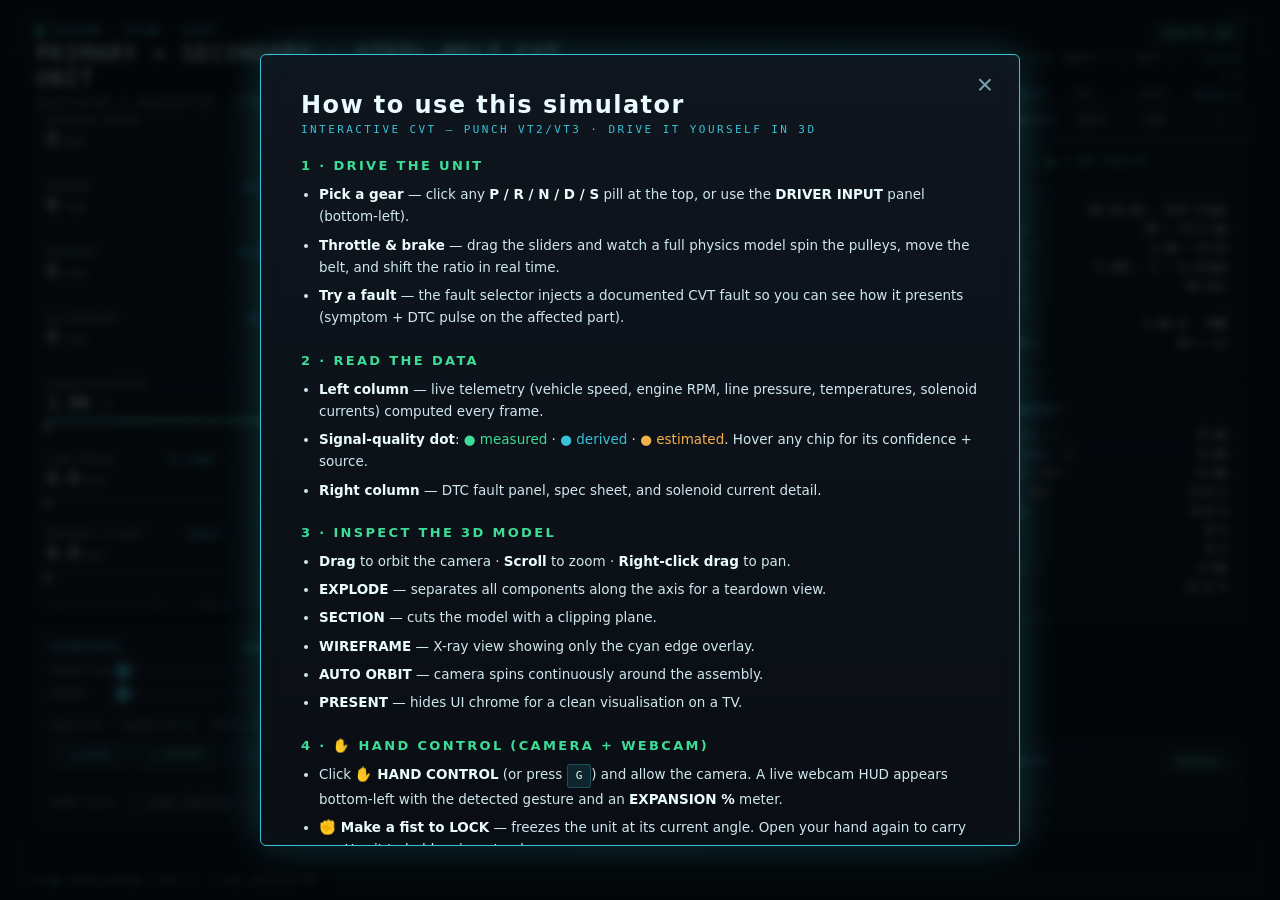
==== sim.html @ 556583b4 "Correct 3D CVT model to real Punch VT2 architecture (audit + re-check) - Belt: one continuous loop (" ====
<!doctype html>
<html lang="en">
<head>
<meta charset="utf-8" />
<meta name="viewport" content="width=device-width,initial-scale=1" />
<meta http-equiv="Cache-Control" content="no-cache, no-store, must-revalidate" />
<meta http-equiv="Pragma" content="no-cache" />
<meta http-equiv="Expires" content="0" />
<title>SXAN · CVT Primary + Secondary Unit · Holographic 3D</title>
<style>
  :root{
    --cyan:#39c2d7;
    --green:#3ddc97;
    --amber:#f3b04a;
    --red:#ef6b6b;
    --ink:#05070a;
    --ink2:#0a0e13;
    --line:rgba(57,194,215,.28);
    --line-soft:rgba(57,194,215,.12);
    --text:#cfe7ee;
    --text-dim:#7aa1ad;
  }
  *{box-sizing:border-box}
  html,body{margin:0;padding:0;height:100%;background:var(--ink);color:var(--text);font-family:'Inter',ui-sans-serif,system-ui,sans-serif;overflow:hidden;-webkit-font-smoothing:antialiased}
  #rain,#three{position:fixed;inset:0;width:100vw;height:100vh}
  #rain{z-index:0;opacity:.55}
  #three{z-index:1}
  .hud{position:fixed;z-index:5;pointer-events:none;color:var(--text);text-shadow:0 0 10px rgba(57,194,215,.35)}
  .hud .pe,.hud.pe{pointer-events:auto}   /* .pe on a descendant OR on the .hud element itself */

  .corner{position:fixed;width:42px;height:42px;border:1px solid var(--cyan);z-index:4;opacity:.55;pointer-events:none}
  .corner.tl{top:18px;left:18px;border-right:none;border-bottom:none}
  .corner.tr{top:18px;right:18px;border-left:none;border-bottom:none}
  .corner.bl{bottom:18px;left:18px;border-right:none;border-top:none}
  .corner.br{bottom:18px;right:18px;border-left:none;border-top:none}

  .topbar{top:0;left:0;right:0;padding:22px 36px;display:flex;justify-content:space-between;align-items:flex-start;gap:24px}
  .brand{display:flex;flex-direction:column;gap:4px}
  .brand .mark{display:flex;align-items:center;gap:10px;font-size:11px;letter-spacing:.32em;color:var(--cyan);text-transform:uppercase;font-weight:600}
  .brand .mark .dot{width:8px;height:8px;background:var(--green);border-radius:50%;box-shadow:0 0 12px var(--green)}
  .brand h1{margin:0;font-family:'JetBrains Mono','SF Mono',ui-monospace,monospace;font-size:22px;font-weight:500;letter-spacing:.06em;color:#eafbff}
  .brand .sub{font-size:10.5px;letter-spacing:.22em;color:var(--text-dim);text-transform:uppercase}

  .meta{text-align:right;font-family:'JetBrains Mono',ui-monospace,monospace;font-size:10.5px;letter-spacing:.18em;color:var(--text-dim);line-height:1.7}
  .meta .k{color:var(--cyan)}
  .meta .ok{color:var(--green)}
  /* Console Pass-1 — HEADER always-on vitals + status cluster */
  .topbar{align-items:center}
  .vitals{display:flex;align-items:center;gap:16px;font-family:'JetBrains Mono',ui-monospace,monospace;flex:0 0 auto}
  .vitals .vc{display:flex;flex-direction:column;align-items:center;gap:2px;min-width:52px}
  .vitals .vc .vk{font-size:8px;letter-spacing:.2em;color:var(--text-dim);text-transform:uppercase;font-weight:600}
  .vitals .vc .vv{font-size:18px;font-weight:600;color:#eafbff;letter-spacing:.02em;line-height:1}
  .vitals .vc .vv .vu{font-size:8px;color:var(--text-dim);letter-spacing:.08em;margin-left:2px}
  .vitals .vc.gear .vv{color:var(--green);text-shadow:0 0 10px rgba(61,220,151,.4)}
  .vitals .sep{width:1px;height:26px;background:var(--line)}
  /* op-badge moved into the vitals row — neutralise its old fixed positioning */
  .vitals .op-badge{position:static;top:auto;left:auto;transform:none;z-index:auto;margin-left:2px}
  .status-cluster{display:flex;align-items:center;gap:8px;justify-content:flex-end;margin-bottom:5px}
  .sc-health{font-size:10px;letter-spacing:.1em;font-weight:600;color:var(--green);border:1px solid rgba(61,220,151,.4);background:rgba(61,220,151,.08);padding:2px 9px;border-radius:2px}
  .sc-health.warn{color:var(--amber);border-color:rgba(243,176,74,.5);background:rgba(243,176,74,.1)}
  .sc-health.crit{color:#ffd9d9;border-color:rgba(239,107,107,.5);background:rgba(239,107,107,.14)}
  .sc-limp{font-size:10px;letter-spacing:.12em;font-weight:600;color:var(--amber);border:1px solid var(--amber);background:rgba(243,176,74,.12);padding:2px 9px;border-radius:2px;display:none}
  .sc-limp.on{display:inline-block;animation:limpPulse 1.5s ease-in-out infinite}

  /* Cap the telemetry stack so it never runs under the driver panel (bottom-
     left). On tall screens all chips fit; on short ones it scrolls instead of
     hiding chips behind the panel. Reserve ~270px at the bottom for the panel. */
  .left-stack{top:108px;left:36px;display:flex;flex-direction:column;gap:8px;width:268px;max-height:calc(100vh - 108px - 292px);overflow-y:auto;overflow-x:visible;padding-right:4px;scrollbar-width:thin;scrollbar-color:rgba(57,194,215,.4) transparent}
  .left-stack::-webkit-scrollbar{width:5px}
  .left-stack::-webkit-scrollbar-thumb{background:rgba(57,194,215,.4);border-radius:3px}
  /* REPLAY mode grows the driver panel (+transport) → reserve more room so the
     telemetry stack still clears it. */
  body.replay-mode .left-stack{max-height:calc(100vh - 108px - 360px)}
  .chip{border:1px solid var(--line);background:linear-gradient(180deg,rgba(10,16,22,.93),rgba(6,9,12,.93));border-radius:4px;padding:10px 12px}
  .chip .label{font-size:9.5px;letter-spacing:.22em;color:var(--text-dim);text-transform:uppercase;display:flex;justify-content:space-between;align-items:center}
  .chip .label .tag{color:var(--cyan);font-weight:600}
  .chip .val{font-family:'JetBrains Mono',ui-monospace,monospace;font-size:22px;color:#eafbff;margin-top:4px;font-variant-numeric:tabular-nums}
  .chip .val .u{font-size:11px;color:var(--text-dim);margin-left:6px;letter-spacing:.1em}
  .chip .bar{height:3px;background:rgba(57,194,215,.12);margin-top:8px;border-radius:1px;overflow:hidden}
  .chip .bar > i{display:block;height:100%;background:linear-gradient(90deg,var(--cyan),var(--green));box-shadow:0 0 8px var(--cyan);transition:width .15s linear}

  .right-stack{top:108px;right:36px;width:308px;display:flex;flex-direction:column;gap:14px}
  .panel{border:1px solid var(--line);background:linear-gradient(180deg,rgba(10,16,22,.93),rgba(6,9,12,.93));border-radius:4px;padding:14px 16px}
  .panel h3{margin:0 0 10px;font-size:10px;letter-spacing:.28em;color:var(--cyan);text-transform:uppercase;font-weight:600;display:flex;justify-content:space-between}
  .panel h3 .id{color:var(--text-dim);font-weight:500}
  .spec{display:grid;grid-template-columns:1fr auto;gap:5px 12px;font-family:'JetBrains Mono',ui-monospace,monospace;font-size:11.5px}
  .spec dt{color:var(--text-dim)}
  .spec dd{margin:0;color:#eafbff;text-align:right;font-variant-numeric:tabular-nums}

  .legend{display:flex;flex-direction:column;gap:6px;font-family:'JetBrains Mono',ui-monospace,monospace;font-size:11px}
  .legend .row{display:flex;align-items:center;gap:8px}
  .legend .sw{width:10px;height:10px;border-radius:1px;border:1px solid rgba(255,255,255,.2)}

  .controls{bottom:96px;left:50%;transform:translateX(-50%);display:flex;flex-direction:column;align-items:center;gap:8px;width:min(740px,92vw)}
  .ctrl-row{display:flex;align-items:center;gap:14px;width:100%}
  .ctrl-row .lbl{font-family:'JetBrains Mono',ui-monospace,monospace;font-size:10.5px;letter-spacing:.18em;color:var(--text-dim);text-transform:uppercase;min-width:110px}
  .ctrl-row .v{font-family:'JetBrains Mono',ui-monospace,monospace;font-size:14px;color:#eafbff;min-width:120px;text-align:right;font-variant-numeric:tabular-nums}
  .ctrl-row input[type=range]{flex:1;appearance:none;-webkit-appearance:none;height:3px;background:rgba(57,194,215,.18);border-radius:0;outline:none;cursor:pointer}
  .ctrl-row input[type=range]::-webkit-slider-thumb{appearance:none;width:14px;height:14px;background:var(--cyan);border-radius:0;rotate:45deg;box-shadow:0 0 12px var(--cyan);cursor:grab}
  .ctrl-row input[type=range]::-moz-range-thumb{width:14px;height:14px;background:var(--cyan);border:none;border-radius:0;box-shadow:0 0 12px var(--cyan);cursor:grab}

  .btns{display:flex;gap:8px;margin-top:6px;flex-wrap:wrap;justify-content:center}
  .btn{pointer-events:auto;border:1px solid var(--line);background:rgba(10,16,22,.92);color:var(--text);font-family:'JetBrains Mono',ui-monospace,monospace;font-size:10.5px;letter-spacing:.18em;padding:8px 14px;border-radius:3px;text-transform:uppercase;cursor:pointer;transition:.15s}
  .btn:hover{border-color:var(--cyan);color:#eafbff;background:rgba(57,194,215,.08)}
  .btn.active{border-color:var(--green);color:var(--green);box-shadow:0 0 14px rgba(61,220,151,.25)}

  .callout{position:fixed;z-index:3;pointer-events:none;font-family:'JetBrains Mono',ui-monospace,monospace;font-size:10.5px;letter-spacing:.06em;color:#eafbff;transform:translate(8px,-50%);opacity:0;transition:opacity .25s}
  .callout.on{opacity:.92}
  .callout .tag{display:inline-flex;align-items:center;gap:6px;background:rgba(5,7,10,.84);border:1px solid rgba(57,194,215,.32);padding:3px 8px;border-radius:2px;box-shadow:0 1px 4px rgba(0,0,0,.55)}
  .callout .tag b{color:var(--cyan);font-weight:600;letter-spacing:.14em;text-transform:uppercase;font-size:9.5px}
  .callout .desc{font-size:9.5px;color:#9eb0bd;margin-top:3px;text-shadow:0 1px 2px rgba(0,0,0,.75)}
  /* Data-quality badge — distinguishes validated-real engineering values from
     provisional (uncalibrated scale) or estimated (no sensor) ones, so a live
     reading is never mistaken for ground truth.  REL=relative/uncalibrated,
     PROV=provisional decode, EST=estimated (modelled, no sensor). */
  .dq{font-size:7.5px;letter-spacing:.08em;color:#d9a04a;border:1px solid rgba(217,160,74,.4);border-radius:2px;padding:0 3px;margin-left:5px;vertical-align:1px;font-weight:600;cursor:help}
  /* Phase 6 — per-chip envelope track: a healthy band + live needle drawn under
     the value, coloured by status (green inside / amber drifting / red outside). */
  .env{position:relative;height:5px;margin-top:3px;border-radius:2px;background:rgba(255,255,255,.05);overflow:visible}
  .env .band{position:absolute;top:0;bottom:0;border-radius:2px;background:rgba(61,220,151,.22);border-left:1px solid rgba(61,220,151,.5);border-right:1px solid rgba(61,220,151,.5);transition:left .25s,width .25s}
  .env .needle{position:absolute;top:-2px;width:0;height:9px;border-left:2px solid #eafbff;transform:translateX(-1px);transition:left .12s,border-color .2s;box-shadow:0 0 4px rgba(234,251,255,.5)}
  .env.s-green  .needle{border-color:#3ddc97}
  .env.s-amber  .needle{border-color:#f3b04a;box-shadow:0 0 5px rgba(243,176,74,.7)}
  .env.s-amber  .band{background:rgba(243,176,74,.18);border-color:rgba(243,176,74,.5)}
  .env.s-red    .needle{border-color:#ef6b6b;box-shadow:0 0 6px rgba(239,107,107,.85)}
  .env.s-red    .band{background:rgba(239,107,107,.16);border-color:rgba(239,107,107,.5)}
  .op-badge{position:fixed;top:152px;left:50%;transform:translateX(-50%);z-index:6;font-family:'JetBrains Mono',ui-monospace,monospace;font-size:9.5px;letter-spacing:.16em;color:var(--cyan);background:rgba(5,9,12,.7);border:1px solid var(--line);padding:3px 10px;border-radius:3px;text-transform:uppercase;opacity:0;transition:opacity .3s}
  .op-badge.on{opacity:.9}
  /* Phase 7 — per-chip sparkline (last 30 s) */
  .chip{position:relative}
  /* sit in the value row (below the label/tag/badge), right-aligned over the
     empty space beside the big value number — never overlapping the title. */
  .spark{position:absolute;top:26px;right:10px;width:58px;height:15px;opacity:.75;pointer-events:none}
  /* Phase 10 — per-signal provenance dot (confidence on hover) */
  .qdot{display:inline-block;width:6px;height:6px;border-radius:50%;margin-right:6px;flex:0 0 auto;vertical-align:middle;box-shadow:0 0 5px currentColor}
  .qdot.q-measured{background:var(--green);color:var(--green)}
  .qdot.q-derived{background:var(--cyan);color:var(--cyan)}
  .qdot.q-estimated{background:var(--amber);color:var(--amber)}
  body.scrubbing .left-stack{box-shadow:-3px 0 0 rgba(234,251,255,.4) inset}

  .scan{position:fixed;inset:0;z-index:2;pointer-events:none;background:repeating-linear-gradient(0deg,rgba(57,194,215,.025) 0 1px,transparent 1px 3px);mix-blend-mode:screen;opacity:.5}
  .vignette{position:fixed;inset:0;z-index:2;pointer-events:none;background:radial-gradient(ellipse at center,transparent 35%,rgba(0,0,0,.78) 100%)}

  .status{position:fixed;bottom:14px;left:36px;z-index:4;font-family:'JetBrains Mono',ui-monospace,monospace;font-size:9.5px;letter-spacing:.2em;color:var(--text-dim);text-transform:uppercase}
  .status .ok{color:var(--green)}
  .status-r{position:fixed;bottom:14px;right:36px;z-index:4;font-family:'JetBrains Mono',ui-monospace,monospace;font-size:9.5px;letter-spacing:.2em;color:var(--text-dim);text-transform:uppercase}

  /* viewport-centre crosshair (debug) */
  .xhair{position:fixed;left:50%;top:50%;width:40px;height:40px;transform:translate(-50%,-50%);z-index:3;pointer-events:none;opacity:.6}
  .xhair::before,.xhair::after{content:'';position:absolute;background:var(--green);box-shadow:0 0 6px var(--green)}
  .xhair::before{left:50%;top:0;bottom:0;width:1px;transform:translateX(-50%)}
  .xhair::after{top:50%;left:0;right:0;height:1px;transform:translateY(-50%)}
  .xhair span{position:absolute;left:50%;top:50%;width:10px;height:10px;border:1px solid var(--green);border-radius:50%;transform:translate(-50%,-50%);box-shadow:0 0 8px var(--green)}
  .xhair.hide{display:none}

  /* ============================================================
     PHASE 1C HUD additions — Mode strip, DTC panel, gauges, driver controls
  ============================================================ */
  /* Mode strip — BIG clickable buttons, prominent at top centre */
  .mode-strip{position:fixed;top:90px;left:50%;transform:translateX(-50%);z-index:6;display:flex;flex-direction:column;align-items:center;gap:6px}
  .mode-strip .label{font-family:'JetBrains Mono',ui-monospace,monospace;font-size:10px;letter-spacing:.28em;color:var(--cyan);text-transform:uppercase;font-weight:600;text-shadow:0 0 8px rgba(57,194,215,.4)}
  .mode-strip .row{display:flex;gap:6px;padding:8px 14px;border:1px solid var(--line);background:linear-gradient(180deg,rgba(10,16,22,.95),rgba(6,9,12,.95));border-radius:6px;box-shadow:0 4px 24px rgba(0,0,0,.4)}
  .mode-strip .pos{font-family:'JetBrains Mono',ui-monospace,monospace;font-size:18px;font-weight:700;padding:10px 18px;min-width:46px;text-align:center;color:var(--text-dim);letter-spacing:.18em;border:1px solid rgba(57,194,215,.2);border-radius:4px;transition:.15s;cursor:pointer;user-select:none;background:rgba(10,16,22,.4);pointer-events:auto !important}
  .mode-strip .pos:hover{color:#eafbff;border-color:var(--cyan);background:rgba(57,194,215,.15);transform:translateY(-1px);box-shadow:0 4px 10px rgba(57,194,215,.2)}
  .mode-strip .pos.on{color:#eafbff;border-color:var(--green);background:rgba(61,220,151,.2);box-shadow:0 0 18px rgba(61,220,151,.5),inset 0 0 12px rgba(61,220,151,.2)}
  .mode-strip .pos.crit{color:var(--red);border-color:var(--red);background:rgba(239,107,107,.15)}
  .mode-strip .sep{color:rgba(57,194,215,.3);align-self:center;font-size:14px;padding:0 2px}
  /* P6 — TIP / manual stepped-mode control (shown only when TIP engaged in D) */
  .tip-control{display:none;align-items:center;gap:8px;padding:5px 8px;border:1px solid var(--line);background:linear-gradient(180deg,rgba(10,16,22,.95),rgba(6,9,12,.95));border-radius:6px;box-shadow:0 4px 16px rgba(0,0,0,.4)}
  .tip-control.on{display:flex}
  .tip-control button{font-family:'JetBrains Mono',ui-monospace,monospace;font-size:18px;font-weight:700;width:34px;height:34px;color:var(--cyan);background:rgba(57,194,215,.1);border:1px solid rgba(57,194,215,.3);border-radius:4px;cursor:pointer;transition:.12s;line-height:1;pointer-events:auto}
  .tip-control button:hover{color:#eafbff;border-color:var(--cyan);background:rgba(57,194,215,.22)}
  .tip-control button:active{transform:translateY(1px)}
  .tip-control .tip-gear{font-family:'JetBrains Mono',ui-monospace,monospace;font-size:15px;font-weight:700;letter-spacing:.12em;color:var(--green);min-width:62px;text-align:center;text-shadow:0 0 8px rgba(61,220,151,.4)}
  .tip-control .tip-gear small{display:block;font-size:7.5px;letter-spacing:.2em;color:var(--text-dim);font-weight:500}

  .dtc-panel{position:fixed;top:108px;right:36px;width:308px;max-height:240px;overflow:auto;border:1px solid var(--line);background:linear-gradient(180deg,rgba(10,16,22,.95),rgba(6,9,12,.95));border-radius:4px;z-index:5}
  .dtc-panel h3{margin:0;padding:10px 14px;font-size:10px;letter-spacing:.28em;color:var(--cyan);text-transform:uppercase;font-weight:600;display:flex;justify-content:space-between;border-bottom:1px solid var(--line-soft)}
  .dtc-panel h3 .count{color:var(--text-dim);font-weight:500}
  .dtc-panel .empty{padding:14px;font-family:'JetBrains Mono',ui-monospace,monospace;font-size:11px;color:var(--green);text-align:center;letter-spacing:.1em}
  .dtc-panel .dtc{cursor:pointer;transition:background .12s,border-color .12s}
  .dtc-panel .dtc:hover{background:rgba(57,194,215,.12)}
  .dtc-panel .dtc.selected{background:rgba(255,49,73,.14);border-left:3px solid var(--red)}
  /* DTC side card — opens to the LEFT of the DTC panel when a row is clicked */
  .dtc-card{position:fixed;top:108px;right:360px;width:340px;max-height:560px;overflow:auto;border:1px solid var(--line);background:linear-gradient(180deg,rgba(10,16,22,.94),rgba(6,9,12,.94));border-radius:4px;backdrop-filter:blur(10px);z-index:7;display:none;font-family:'JetBrains Mono',ui-monospace,monospace}
  .dtc-card.on{display:block;animation:dtcSlide .25s ease-out}
  @keyframes dtcSlide{from{opacity:0;transform:translateX(8px)}to{opacity:1;transform:translateX(0)}}
  .dtc-card h3{margin:0;padding:10px 14px 8px;font-size:10px;letter-spacing:.28em;color:var(--cyan);text-transform:uppercase;font-weight:600;border-bottom:1px solid var(--line-soft);display:flex;justify-content:space-between;align-items:center}
  .dtc-card h3 .x{cursor:pointer;color:var(--text-dim);font-size:14px;padding:0 4px}
  .dtc-card h3 .x:hover{color:var(--red)}
  .dtc-card .body{padding:10px 14px 14px;font-size:10.5px;color:#cfdbe2;line-height:1.5}
  .dtc-card .body .code{color:var(--red);font-weight:600;letter-spacing:.18em;font-size:12px}
  .dtc-card .body .title{color:#eafbff;margin-top:2px;font-size:12px;font-weight:500;letter-spacing:.04em}
  .dtc-card .body .section{margin-top:11px}
  .dtc-card .body .section h4{margin:0 0 4px;font-size:9px;letter-spacing:.22em;color:var(--cyan);text-transform:uppercase;font-weight:600}
  .dtc-card .body ul{margin:0;padding-left:18px;color:#bccad2}
  .dtc-card .body li{margin:2px 0}
  .dtc-card .body .sym{color:#f5d6a5}
  .dtc-card .frame-btn{display:block;width:100%;margin-top:14px;padding:8px;border:1px solid var(--cyan);background:rgba(57,194,215,.12);color:#eafbff;font:600 10px/1 'JetBrains Mono',ui-monospace,monospace;letter-spacing:.18em;border-radius:3px;cursor:pointer;text-transform:uppercase}
  .dtc-card .frame-btn:hover{background:rgba(57,194,215,.25);box-shadow:0 0 12px rgba(57,194,215,.4)}
  .dtc-list{padding:6px 0;font-family:'JetBrains Mono',ui-monospace,monospace;font-size:11px}
  .dtc-list .dtc{display:flex;justify-content:space-between;padding:5px 14px;color:var(--text);border-left:2px solid transparent}
  .dtc-list .dtc.warn{border-left-color:var(--amber);background:rgba(243,176,74,.06)}
  .dtc-list .dtc.crit{border-left-color:var(--red);background:rgba(239,107,107,.08);color:#ffd9d9}
  .dtc-list .dtc .code{color:var(--cyan);font-weight:600;letter-spacing:.06em;flex:0 0 60px}
  .dtc-list .dtc .desc{font-size:10.5px;color:var(--text-dim);flex:1}

  /* Phase 8.2 — CVT DIAGNOSIS findings panel (live from window.__diag rule engine) */
  .diag-panel{position:fixed;bottom:74px;right:36px;width:324px;max-height:calc(100vh - 240px);overflow:auto;border:1px solid var(--line);background:linear-gradient(180deg,rgba(10,16,22,.95),rgba(6,9,12,.95));border-radius:4px;z-index:5;font-family:'JetBrains Mono',ui-monospace,monospace;scrollbar-width:thin;scrollbar-color:rgba(57,194,215,.4) transparent}
  .diag-panel::-webkit-scrollbar{width:5px}
  .diag-panel::-webkit-scrollbar-thumb{background:rgba(57,194,215,.4);border-radius:3px}
  .diag-panel h3{margin:0;padding:10px 14px;font-size:10px;letter-spacing:.28em;color:var(--cyan);text-transform:uppercase;font-weight:600;display:flex;justify-content:space-between;align-items:center;border-bottom:1px solid var(--line-soft);position:sticky;top:0;background:rgba(8,12,17,.97);z-index:1}
  .diag-badge{font-size:8.5px;padding:2px 7px;border-radius:3px;letter-spacing:.14em;border:1px solid transparent;font-weight:600}
  .diag-badge.none{color:var(--green);border-color:rgba(61,220,151,.4);background:rgba(61,220,151,.08)}
  .diag-badge.monitor{color:var(--cyan);border-color:rgba(57,194,215,.4);background:rgba(57,194,215,.08)}
  .diag-badge.warning{color:var(--amber);border-color:rgba(243,176,74,.45);background:rgba(243,176,74,.1)}
  .diag-badge.critical{color:#ffd9d9;border-color:rgba(239,107,107,.5);background:rgba(239,107,107,.14)}
  .diag-empty{padding:16px 14px;font-size:10.5px;color:var(--green);text-align:center;letter-spacing:.1em}
  .diag-list{padding:4px 0}
  .diag-find{padding:8px 14px;border-left:2px solid transparent;border-bottom:1px solid rgba(255,255,255,.035)}
  .diag-find.monitor{border-left-color:var(--cyan)}
  .diag-find.warning{border-left-color:var(--amber);background:rgba(243,176,74,.045)}
  .diag-find.critical{border-left-color:var(--red);background:rgba(239,107,107,.06)}
  .diag-find .sym{font-size:11px;color:var(--text);font-weight:600;display:flex;justify-content:space-between;gap:8px;align-items:baseline}
  .diag-find .sym .conf{font-size:9px;color:var(--text-dim);font-weight:500;white-space:nowrap}
  .diag-find .basis{font-size:8px;letter-spacing:.08em;text-transform:uppercase}
  .diag-find .basis.measured{color:var(--green)} .diag-find .basis.derived{color:var(--amber)} .diag-find .basis.estimated{color:var(--red)}
  .diag-find .comps{margin-top:5px;display:flex;flex-wrap:wrap;gap:4px}
  .diag-find .comps .c{font-size:8px;letter-spacing:.07em;text-transform:uppercase;color:var(--cyan);border:1px solid rgba(57,194,215,.3);border-radius:2px;padding:1px 5px}
  .diag-find .note{margin-top:5px;font-size:9px;color:var(--text-dim);line-height:1.4}
  .diag-find .ref{margin-top:3px;font-size:8.5px;color:var(--text-dim);opacity:.62;line-height:1.35}
  .diag-foot{padding:7px 14px;font-size:8.5px;color:var(--text-dim);border-top:1px solid var(--line-soft);opacity:.8;line-height:1.45;letter-spacing:.04em}
  /* P8.3 — SESSION DUTY / wear-exposure section (honest: estimated, session-relative) */
  .diag-duty{padding:8px 14px;border-top:1px solid var(--line-soft)}
  .diag-duty h4{margin:0 0 6px;font-size:8.5px;letter-spacing:.18em;color:var(--text-dim);text-transform:uppercase;font-weight:600;display:flex;justify-content:space-between;align-items:center}
  .diag-duty h4 .est{color:var(--amber);opacity:.85;font-size:7.5px;letter-spacing:.1em}
  .duty-row{display:flex;align-items:center;gap:7px;margin:4px 0;font-size:9px}
  .duty-row .dn{flex:0 0 60px;color:var(--text);text-transform:uppercase;letter-spacing:.05em}
  .duty-row .db{flex:1;height:6px;background:rgba(255,255,255,.06);border-radius:3px;overflow:hidden}
  .duty-row .db i{display:block;height:100%;border-radius:3px;transition:width .3s}
  .duty-row .dl{flex:0 0 auto;font-size:8px;letter-spacing:.06em;text-transform:uppercase;white-space:nowrap}
  .duty-row.idle .db i,.duty-row.low .db i{background:var(--green)}
  .duty-row.moderate .db i{background:var(--cyan)}
  .duty-row.high .db i{background:var(--amber)}
  .duty-row.severe .db i{background:var(--red)}
  .duty-row.idle .dl,.duty-row.low .dl{color:var(--green)}
  .duty-row.moderate .dl{color:var(--cyan)} .duty-row.high .dl{color:var(--amber)} .duty-row.severe .dl{color:#ffd9d9}
  .diag-duty .disc{margin-top:6px;font-size:7.5px;color:var(--text-dim);opacity:.6;line-height:1.35}
  .diag-duty .none{font-size:8.5px;color:var(--text-dim);opacity:.7}

  /* Console Pass-2 — unified RIGHT READOUT dock (tabbed) */
  .readout{position:fixed;top:104px;right:28px;width:332px;max-height:calc(100vh - 188px);z-index:5;display:flex;flex-direction:column;border:1px solid var(--line);background:linear-gradient(180deg,rgba(10,16,22,.96),rgba(6,9,12,.96));border-radius:5px;overflow:hidden;box-shadow:0 8px 30px rgba(0,0,0,.35);transition:transform .25s ease,opacity .25s ease;pointer-events:auto}
  .readout.collapsed{transform:translateX(calc(100% + 34px));opacity:0;pointer-events:none}
  .cx-collapse{flex:0 0 auto;width:30px;padding:0;color:var(--text-dim);background:transparent;border:none;border-left:1px solid var(--line-soft);cursor:pointer;font-size:13px;transition:.15s}
  .cx-collapse:hover{color:var(--cyan)}
  .readout-reopen{position:fixed;top:104px;right:0;z-index:5;display:none;writing-mode:vertical-rl;padding:11px 5px;font-family:'JetBrains Mono',ui-monospace,monospace;font-size:9px;letter-spacing:.22em;color:var(--cyan);background:linear-gradient(180deg,rgba(10,16,22,.95),rgba(6,9,12,.95));border:1px solid var(--line);border-right:none;border-radius:4px 0 0 4px;cursor:pointer;text-transform:uppercase}
  .readout-reopen:hover{background:rgba(57,194,215,.12)}
  .readout-reopen.on{display:block}

  /* Polish — LEFT control dock collapse (mirrors the right dock) */
  .driver-panel{transition:transform .25s ease,opacity .25s ease}
  .driver-panel.collapsed{transform:translateX(calc(-100% - 44px));opacity:0;pointer-events:none}
  .driver-panel h3 .h3r{display:flex;align-items:center;gap:8px}
  .panel-collapse{background:transparent;border:none;color:var(--text-dim);cursor:pointer;font-size:12px;line-height:1;padding:0 2px;transition:.15s}
  .panel-collapse:hover{color:var(--cyan)}
  .control-reopen{position:fixed;bottom:74px;left:0;z-index:5;display:none;writing-mode:vertical-rl;padding:11px 5px;font-family:'JetBrains Mono',ui-monospace,monospace;font-size:9px;letter-spacing:.22em;color:var(--cyan);background:linear-gradient(180deg,rgba(10,16,22,.95),rgba(6,9,12,.95));border:1px solid var(--line);border-left:none;border-radius:0 4px 4px 0;cursor:pointer;text-transform:uppercase}
  .control-reopen:hover{background:rgba(57,194,215,.12)}
  .control-reopen.on{display:block}

  /* Polish — unified bottom VIEW bar (view toolbar + history timeline in one frame) */
  .viewbar{position:fixed;left:336px;right:16px;bottom:8px;z-index:8;display:flex;flex-direction:column;gap:6px;padding:8px 10px 6px;border:1px solid var(--line);border-radius:6px;background:linear-gradient(180deg,rgba(8,12,16,.92),rgba(5,8,11,.92));backdrop-filter:blur(6px);box-shadow:0 4px 20px rgba(0,0,0,.45);pointer-events:auto}
  .viewbar .btns{margin-top:0;justify-content:center}
  .viewbar #timeline{flex:0 0 auto}
  .cx-tabs{display:flex;flex:0 0 auto;border-bottom:1px solid var(--line-soft);background:rgba(8,12,17,.6)}
  .cx-tabs button{flex:1;padding:10px 6px;font-family:'JetBrains Mono',ui-monospace,monospace;font-size:9.5px;letter-spacing:.16em;font-weight:600;text-transform:uppercase;color:var(--text-dim);background:transparent;border:none;border-bottom:2px solid transparent;cursor:pointer;transition:.15s}
  .cx-tabs button:hover{color:var(--text)}
  .cx-tabs button.on{color:var(--cyan);border-bottom-color:var(--cyan);background:rgba(57,194,215,.07)}
  .cx-tabpane{display:none;overflow-y:auto;overflow-x:hidden;scrollbar-width:thin;scrollbar-color:rgba(57,194,215,.4) transparent}
  .cx-tabpane.on{display:block}
  .cx-tabpane::-webkit-scrollbar{width:5px}
  .cx-tabpane::-webkit-scrollbar-thumb{background:rgba(57,194,215,.4);border-radius:3px}
  /* neutralise the relocated containers' own fixed positioning + redundant chrome */
  .readout .left-stack,.readout .dtc-panel,.readout .diag-panel,.readout .panel{position:static;top:auto;right:auto;left:auto;bottom:auto;width:auto;max-height:none;transform:none;z-index:auto;background:transparent;border:none;border-radius:0;margin:0;box-shadow:none;backdrop-filter:none}
  .readout .left-stack{display:flex;flex-direction:column;gap:8px;padding:12px;overflow:visible}
  .readout .dtc-panel{border-bottom:1px solid var(--line-soft)}
  .readout .panel{padding:13px 15px}
  #pane-unit .panel{border:none}
  /* the diagnosis panel's sticky header bg needs to match the dock */
  .readout .diag-panel h3{position:static}
  /* M6 — drive-map pane */
  .dm-wrap{padding:12px}
  .dm-canvas{width:100%;aspect-ratio:1/1;border:1px solid var(--line-soft);border-radius:5px;background:rgba(8,12,17,.55);overflow:hidden;position:relative}
  .dm-svg{width:100%;height:100%;display:block}
  .dm-empty{position:absolute;inset:0;display:flex;flex-direction:column;align-items:center;justify-content:center;text-align:center;font-size:9px;letter-spacing:.12em;color:var(--text-dim);text-transform:uppercase;gap:7px;padding:14px}
  .dm-empty span{font-size:8px;opacity:.7;text-transform:none;letter-spacing:.02em;max-width:210px;line-height:1.5}
  .dm-legend{margin-top:9px;display:flex;gap:14px;font-size:8.5px;letter-spacing:.08em;color:var(--text-dim);text-transform:uppercase}
  .dm-legend span{display:flex;align-items:center;gap:5px}
  .dm-legend i{width:8px;height:8px;border-radius:50%;display:inline-block}
  .dm-foot{margin-top:8px;font-size:8.5px;color:var(--text-dim);letter-spacing:.06em}

  /* Phase 8 L1 — LIMP / emergency-mode banner (motion model is in the failure envelope) */
  .limp-banner{position:fixed;top:150px;left:50%;transform:translateX(-50%);z-index:8;display:none;align-items:center;gap:12px;padding:7px 16px;border:1px solid var(--amber);background:rgba(243,176,74,.14);border-radius:4px;color:var(--amber);font-family:'JetBrains Mono',ui-monospace,monospace;font-size:11px;letter-spacing:.2em;text-transform:uppercase;box-shadow:0 0 18px rgba(243,176,74,.25);animation:limpPulse 1.5s ease-in-out infinite}
  .limp-banner.on{display:flex}
  .limp-banner .caps{color:var(--text-dim);font-size:8.5px;letter-spacing:.1em;text-transform:none}
  @keyframes limpPulse{0%,100%{opacity:.82}50%{opacity:1;box-shadow:0 0 26px rgba(243,176,74,.45)}}

  /* compact telemetry chips */
  .left-stack .chip.compact{padding:7px 10px}
  .left-stack .chip.compact .label{font-size:9px;letter-spacing:.2em}
  .left-stack .chip.compact .val{font-size:18px;margin-top:2px}
  .left-stack .chip.compact .bar{margin-top:6px}

  /* thermometer chip — gradient warning zones */
  .chip.temp .bar{background:linear-gradient(90deg,#3ddc97 0%,#3ddc97 50%,#f3b04a 70%,#ef6b6b 90%)}
  .chip.temp .bar > i{background:rgba(0,0,0,.55);float:right}
  .chip.temp.warn .val{color:var(--amber)}
  .chip.temp.crit .val{color:var(--red)}

  .chip.pressure .bar > i{background:linear-gradient(90deg,#39c2d7,#3ddc97)}
  .chip.pressure.high .val{color:var(--amber)}

  /* driver controls — slides up from bottom */
  .driver-panel{position:fixed;bottom:74px;left:36px;width:284px;border:1px solid var(--line);background:linear-gradient(180deg,rgba(10,16,22,.95),rgba(6,9,12,.95));border-radius:4px;padding:12px 14px;z-index:5;display:flex;flex-direction:column;gap:10px}
  .driver-panel h3{margin:0;font-size:10px;letter-spacing:.28em;color:var(--cyan);text-transform:uppercase;font-weight:600;display:flex;justify-content:space-between}
  .driver-panel h3 .src{font-family:'JetBrains Mono',ui-monospace,monospace;font-size:9.5px;color:var(--green);letter-spacing:.16em}
  .driver-panel .row{display:flex;align-items:center;gap:10px}
  .driver-panel .row .lbl{font-family:'JetBrains Mono',ui-monospace,monospace;font-size:9.5px;letter-spacing:.16em;color:var(--text-dim);text-transform:uppercase;width:54px}
  .driver-panel .row input[type=range]{flex:1;-webkit-appearance:none;appearance:none;height:3px;background:rgba(57,194,215,.18);outline:none;cursor:pointer}
  .driver-panel .row input[type=range]::-webkit-slider-thumb{appearance:none;-webkit-appearance:none;width:12px;height:12px;background:var(--cyan);rotate:45deg;box-shadow:0 0 8px var(--cyan);cursor:grab}
  .driver-panel .row input[type=range]::-moz-range-thumb{width:12px;height:12px;background:var(--cyan);border:none;rotate:45deg;box-shadow:0 0 8px var(--cyan);cursor:grab}
  .driver-panel .row .v{font-family:'JetBrains Mono',ui-monospace,monospace;font-size:11px;color:#eafbff;width:42px;text-align:right}
  .driver-panel .selectors{display:flex;gap:4px;flex-wrap:wrap}
  .driver-panel .selectors button{flex:1;min-width:36px;font-family:'JetBrains Mono',ui-monospace,monospace;font-size:10.5px;font-weight:600;letter-spacing:.1em;padding:5px;border:1px solid var(--line);background:rgba(10,16,22,.6);color:var(--text-dim);cursor:pointer;border-radius:3px;transition:.15s}
  .driver-panel .selectors button.on{color:var(--green);border-color:var(--green);background:rgba(61,220,151,.1)}
  .driver-panel .selectors button:hover{color:var(--text)}
  .driver-panel .src-toggle{display:flex;gap:4px}
  .driver-panel .src-toggle button{flex:1;font-family:'JetBrains Mono',ui-monospace,monospace;font-size:9px;letter-spacing:.18em;padding:4px;border:1px solid var(--line);background:rgba(10,16,22,.6);color:var(--text-dim);cursor:pointer;border-radius:2px}
  .driver-panel .src-toggle button.on{color:var(--cyan);border-color:var(--cyan);background:rgba(57,194,215,.08)}
  /* P2 — LIVE source mode: read-only scanner UX (status banner + locked sim controls) */
  .live-banner{display:none}
  body.live-mode .live-banner{display:flex;align-items:center;gap:6px;font-family:'JetBrains Mono',ui-monospace,monospace;font-size:9px;letter-spacing:.14em;padding:5px 7px;margin-top:5px;border-radius:3px;border:1px solid var(--cyan);background:rgba(57,194,215,.08);color:var(--cyan)}
  body.live-mode .live-banner.stale{border-color:#f3b04a;background:rgba(243,176,74,.1);color:#f3b04a}
  body.live-mode .live-banner .dot{width:7px;height:7px;border-radius:50%;background:currentColor;box-shadow:0 0 6px currentColor;flex:none}
  body.live-mode .driver-panel .row,
  body.live-mode #fault-demo{opacity:.3;pointer-events:none;filter:grayscale(.6)}   /* sim-only — N/A on a live car */
  /* Phase 9 — analysis read-out + action buttons */
  .driver-panel .analysis-row{font-family:'JetBrains Mono',ui-monospace,monospace;font-size:9px;letter-spacing:.12em;color:var(--text-dim);text-transform:uppercase;border-top:1px solid var(--line);padding-top:8px;margin-top:2px}
  .driver-panel .analysis-row b{color:var(--cyan);font-weight:700}
  #fault-demo{margin-left:6px;background:rgba(10,16,22,.92);color:var(--text);border:1px solid var(--line);border-radius:3px;font-family:'JetBrains Mono',ui-monospace,monospace;font-size:9px;letter-spacing:.06em;padding:3px 5px;cursor:pointer;max-width:160px}
  #fault-demo:focus{outline:1px solid var(--cyan)}
  .scan-actions{display:flex;gap:6px}
  .scan-actions .sbtn{flex:1;font-family:'JetBrains Mono',ui-monospace,monospace;font-size:9.5px;letter-spacing:.08em;font-weight:600;color:var(--cyan);background:rgba(57,194,215,.08);border:1px solid rgba(57,194,215,.28);border-radius:4px;padding:7px 4px;cursor:pointer;transition:.13s;text-transform:uppercase}
  .scan-actions .sbtn:hover{color:#eafbff;background:rgba(57,194,215,.2);border-color:var(--cyan);box-shadow:0 0 10px rgba(57,194,215,.25)}
  .scan-actions #btn-report{color:var(--green);border-color:rgba(61,220,151,.32);background:rgba(61,220,151,.08)}
  .scan-actions #btn-report:hover{color:#eafff2;background:rgba(61,220,151,.2);border-color:var(--green);box-shadow:0 0 10px rgba(61,220,151,.25)}
  #cap-flash{position:fixed;inset:0;background:#eafbff;opacity:0;pointer-events:none;z-index:60;transition:opacity .12s}
  #cap-flash.on{opacity:.55;transition:opacity .04s}
  /* Phase 8 — replay transport */
  .replay-controls{display:flex;flex-direction:column;gap:7px;padding:8px;border:1px solid rgba(57,194,215,.25);border-radius:3px;background:rgba(57,194,215,.04)}
  .replay-sel{width:100%;font:600 9.5px 'JetBrains Mono',monospace;letter-spacing:.05em;color:#eafbff;background:rgba(10,16,22,.9);border:1px solid var(--line);border-radius:3px;padding:4px 6px;cursor:pointer}
  .replay-transport{display:flex;align-items:center;gap:8px}
  .replay-transport button{width:28px;height:24px;flex:none;font-size:11px;border:1px solid var(--cyan);background:rgba(57,194,215,.1);color:var(--cyan);border-radius:3px;cursor:pointer}
  .replay-transport input[type=range]{flex:1;-webkit-appearance:none;appearance:none;height:4px;background:rgba(57,194,215,.2);outline:none;cursor:pointer;border-radius:2px}
  .replay-transport input[type=range]::-webkit-slider-thumb{appearance:none;-webkit-appearance:none;width:11px;height:11px;background:var(--green);border-radius:50%;box-shadow:0 0 6px var(--green);cursor:grab}
  .replay-transport input[type=range]::-moz-range-thumb{width:11px;height:11px;background:var(--green);border:none;border-radius:50%;cursor:grab}
  .replay-time{font:10px 'JetBrains Mono',monospace;color:#9eb0bd;white-space:nowrap}
  .replay-speed{display:flex;gap:3px}
  .replay-speed button{flex:1;font:600 9px 'JetBrains Mono',monospace;padding:3px 0;border:1px solid var(--line);background:rgba(10,16,22,.6);color:var(--text-dim);border-radius:2px;cursor:pointer}
  .replay-speed button.on{color:var(--green);border-color:var(--green);background:rgba(61,220,151,.12)}

  /* Bridge connection status pill (shown in top-right meta block) */
  .bridge-pill{display:inline-block;padding:2px 8px;border-radius:2px;font-family:'JetBrains Mono',ui-monospace,monospace;font-size:10px;letter-spacing:.14em;font-weight:600;border:1px solid;transition:.2s}
  .bridge-pill.off    { color:#7aa1ad; border-color:rgba(122,161,173,.4); background:rgba(122,161,173,.08) }
  .bridge-pill.nodata { color:var(--amber); border-color:rgba(243,176,74,.5); background:rgba(243,176,74,.08) }
  .bridge-pill.stale  { color:var(--amber); border-color:rgba(243,176,74,.5); background:rgba(243,176,74,.1) }
  .bridge-pill.live   { color:var(--green); border-color:rgba(61,220,151,.55); background:rgba(61,220,151,.1); box-shadow:0 0 8px rgba(61,220,151,.25) }

  /* HELP OVERLAY */
  .help-overlay{position:fixed;inset:0;z-index:50;background:rgba(5,7,10,.78);backdrop-filter:blur(4px);display:flex;align-items:center;justify-content:center;padding:24px;cursor:pointer}
  .help-overlay.hidden{display:none}
  .help-card{background:linear-gradient(180deg,rgba(15,22,30,.98),rgba(10,14,20,.98));border:1px solid var(--cyan);box-shadow:0 0 40px rgba(57,194,215,.25),inset 0 0 28px rgba(57,194,215,.04);border-radius:6px;max-width:760px;width:100%;max-height:88vh;overflow-y:auto;padding:36px 40px;color:var(--text);cursor:default;position:relative}
  .help-card h2{margin:0 0 4px;font-size:24px;font-weight:600;letter-spacing:.06em;color:#eafbff}
  .help-card .help-sub{margin:0 0 22px;font-family:'JetBrains Mono',ui-monospace,monospace;font-size:11px;letter-spacing:.22em;color:var(--cyan);text-transform:uppercase}
  .help-card .help-section{margin-bottom:24px}
  .help-card .help-section h3{margin:0 0 10px;font-size:13px;letter-spacing:.18em;color:var(--green);text-transform:uppercase;font-weight:600}
  .help-card .help-section ul{margin:0;padding-left:18px;line-height:1.65;font-size:13.5px;color:#cfe7ee}
  .help-card .help-section ul li{margin-bottom:6px}
  .help-card .help-section ul li b{color:#eafbff}
  .help-card .help-kbd{border-collapse:collapse;font-size:13px}
  .help-card .help-kbd td{padding:4px 14px 4px 0;color:#cfe7ee}
  .help-card kbd{display:inline-block;padding:2px 8px;background:rgba(57,194,215,.12);border:1px solid var(--line);border-radius:3px;font-family:'JetBrains Mono',ui-monospace,monospace;font-size:11px;color:#eafbff;min-width:24px;text-align:center}
  .help-card .help-foot{margin:0;padding-top:14px;border-top:1px solid var(--line-soft);font-size:11.5px;color:var(--text-dim);letter-spacing:.04em}
  .help-close{position:absolute;top:14px;right:18px;background:transparent;border:none;color:var(--text-dim);font-size:28px;font-weight:300;cursor:pointer;line-height:1;padding:0;width:32px;height:32px;display:flex;align-items:center;justify-content:center;border-radius:50%;transition:.15s}
  .help-close:hover{background:rgba(239,107,107,.15);color:var(--red)}

  /* PRESENTATION MODE — hide all non-essential HUD chrome */
  body.presentation .hud:not(.mode-strip):not(.left-stack):not(.driver-panel):not(.controls):not(.viewbar):not(.topbar){display:none}
  body.presentation #help-overlay{display:none}
  body.presentation .status, body.presentation .status-r, body.presentation .corner, body.presentation .scan{display:none}
  body.presentation .left-stack .chip:nth-child(n+6){display:none}  /* keep only top 5 chips */
  body.presentation .topbar .meta{opacity:.25}
  body.presentation .vignette{opacity:.5}

</style>
<script type="importmap">
{
  "imports": {
    "three": "https://esm.sh/three@0.161.0",
    "three/addons/": "https://esm.sh/three@0.161.0/examples/jsm/"
  }
}
</script>
<style>
  /* ===== Hand-control HUD (webcam preview + live gesture readout) ===== */
  .hand-hud{
    position:fixed;left:22px;bottom:22px;z-index:7;width:230px;
    background:rgba(6,10,16,.82);border:1px solid var(--cyan);border-radius:12px;
    padding:10px;backdrop-filter:blur(10px);
    box-shadow:0 10px 36px rgba(0,0,0,.55),0 0 22px rgba(57,194,215,.30);
    opacity:0;transform:translateY(14px) scale(.96);pointer-events:none;transition:.28s;
  }
  .hand-hud.show{opacity:1;transform:none;}
  .hand-cam{position:relative;width:100%;height:150px;border-radius:9px;overflow:hidden;
    background:#04070a;border:1px solid var(--line);}
  .hand-cam video{width:100%;height:100%;object-fit:cover;transform:scaleX(-1);
    filter:saturate(.55) brightness(.92) contrast(1.08);}
  .hand-cam::after{content:"";position:absolute;inset:0;pointer-events:none;
    background:linear-gradient(rgba(57,194,215,.10),transparent 60%),
      repeating-linear-gradient(0deg,rgba(57,194,215,.06) 0 1px,transparent 1px 3px);}
  .hand-info{display:flex;align-items:baseline;gap:8px;margin-top:8px;}
  .hand-gesture{font-weight:800;letter-spacing:2px;font-size:15px;color:var(--cyan);
    text-shadow:0 0 12px rgba(57,194,215,.6);}
  .hand-gesture[data-g="EXPAND"]{color:var(--green);text-shadow:0 0 12px rgba(61,220,151,.6);}
  .hand-gesture[data-g="ZOOM"]{color:var(--amber);text-shadow:0 0 12px rgba(243,176,74,.6);}
  .hand-gesture[data-g="HOLD"],.hand-gesture[data-g="LOCK"]{color:var(--red);text-shadow:0 0 12px rgba(239,107,107,.6);}
  .hand-gesture[data-g="OFF"],.hand-gesture[data-g="SEARCHING"]{color:var(--text-dim);text-shadow:none;}
  .hand-detail{color:var(--text-dim);font-size:11px;}
  .hand-meter{position:relative;height:16px;margin-top:8px;border:1px solid var(--line);
    border-radius:8px;overflow:hidden;background:rgba(57,194,215,.06);}
  .hand-meter-fill{position:absolute;inset:0;width:0%;background:linear-gradient(90deg,var(--cyan),var(--green));opacity:.5;transition:width .1s linear;}
  .hand-meter span{position:absolute;inset:0;display:flex;align-items:center;justify-content:center;
    font-size:10px;letter-spacing:1px;color:var(--text);}
  .hand-legend{margin-top:7px;color:var(--text-dim);font-size:10.5px;letter-spacing:.3px;}
</style>
</head>
<body>

<!-- ============================================================
     HAND-CONTROL HUD — webcam preview + live gesture / expansion readout
     ============================================================ -->
<div id="hand-hud" class="hand-hud pe">
  <div class="hand-cam" id="hand-cam"></div>
  <div class="hand-info">
    <span class="hand-gesture" id="hand-gesture" data-g="OFF">OFF</span>
    <span class="hand-detail" id="hand-detail"></span>
  </div>
  <div class="hand-meter"><div class="hand-meter-fill" id="hand-expand-fill"></div><span id="hand-expand-label">EXPANSION 0%</span></div>
  <div class="hand-legend">✊ lock · 🖐 palm = rotate · 🤚 back = expand · 🤏 zoom</div>
</div>

<canvas id="rain"></canvas>
<canvas id="three"></canvas>
<div class="scan"></div>
<div class="vignette"></div>

<div class="corner tl"></div><div class="corner tr"></div>
<div class="corner bl"></div><div class="corner br"></div>

<div class="hud topbar">
  <div class="brand">
    <div class="mark"><span class="dot"></span> SXAN · TCM · CVT</div>
    <h1>PRIMARY + SECONDARY · STEEL-BELT CVT UNIT</h1>
    <div class="sub">483319/05 + 483059705 · COMPLETE VARIATOR · BELT-LOOP KINEMATIC SIM</div>
  </div>
  <!-- Console Pass-1 — always-on vitals (never hidden behind a tab) -->
  <div class="vitals" id="vitals">
    <div class="vc gear"><span class="vk">GEAR</span><span class="vv" id="hv-gear">P</span></div>
    <div class="sep"></div>
    <div class="vc"><span class="vk">Speed</span><span class="vv"><span id="hv-speed">0</span><span class="vu">kph</span></span></div>
    <div class="vc"><span class="vk">Engine</span><span class="vv"><span id="hv-rpm">0</span><span class="vu">rpm</span></span></div>
    <div class="vc"><span class="vk">Ratio</span><span class="vv"><span id="hv-ratio">1.96</span><span class="vu">:1</span></span></div>
    <!-- Phase 6 — operating-point badge, now folded into the vitals row -->
    <div class="op-badge" id="op-badge">OP · —</div>
  </div>
  <div class="meta">
    <div class="status-cluster">
      <span class="sc-health" id="hv-health">HEALTH 100</span>
      <span class="sc-limp" id="hv-limp">⚠ LIMP</span>
      <span id="bridge-status" class="bridge-pill off" style="display:none">○ OFFLINE</span>
    </div>
    <div><span class="k">ASSY</span>  CVT-UNIT-7 / REV C · <span class="k">SCALE</span> 1:1</div>
    <div><span class="k">MESH</span>  <span id="m-tris">—</span> TRI · <span id="m-verts">—</span> VERT · <span class="k">WEBGL2</span> <span class="ok">BLOOM</span></div>
  </div>
</div>

<!-- TOP MODE STRIP -->
<div class="hud mode-strip pe">
  <div class="label">GEAR · CLICK TO SHIFT <span id="park-lock" style="display:none;color:var(--amber);letter-spacing:.1em;margin-left:8px">⊘ PARK LOCK</span></div>
  <div class="row">
    <div class="pos" data-pos="P" title="Park">P</div>
    <div class="pos" data-pos="R" title="Reverse — engages planetary + reverse band">R</div>
    <div class="pos" data-pos="N" title="Neutral — clutches released">N</div>
    <div class="pos" data-pos="D" title="Drive — forward clutch engages">D</div>
    <div class="pos" data-pos="S" title="Sport — aggressive shift map">S</div>
    <span class="sep">│</span>
    <div class="pos" data-flag="W" title="Winter mode">W</div>
    <div class="pos" data-flag="T" title="Tip-shift">TIP</div>
  </div>
  <!-- P6 — manual stepped-mode control (visible only when TIP engaged in D) -->
  <div class="tip-control" id="tip-control">
    <button id="tip-down" title="Tip DOWN — lower gear / higher rpm ( − )">−</button>
    <span class="tip-gear" id="tip-gear">M1<small>TIP</small></span>
    <button id="tip-up" title="Tip UP — higher gear / overdrive ( + )">+</button>
  </div>
</div>

<!-- LEFT TELEMETRY STACK — driven from TEL each frame -->
<div class="hud left-stack pe">
  <div class="chip compact">
    <div class="label">VEHICLE SPEED <span class="tag">V</span></div>
    <div class="val"><span id="t-vkph">0</span><span class="u">kph</span></div>
    <div class="bar"><i id="b-vkph" style="width:0%"></i></div>
  </div>
  <div class="chip compact">
    <div class="label">ENGINE <span class="tag">N_MOT</span></div>
    <div class="val"><span id="t-rpm">0</span><span class="u">rpm</span></div>
    <div class="bar"><i id="b-rpm" style="width:0%"></i></div>
  </div>
  <div class="chip compact">
    <div class="label">PRIMARY <span class="tag">N_Prim</span></div>
    <div class="val"><span id="t-nprim">0</span><span class="u">rpm</span></div>
    <div class="bar"><i id="b-nprim" style="width:0%"></i></div>
  </div>
  <div class="chip compact">
    <div class="label">SECONDARY <span class="tag">N_sec</span></div>
    <div class="val"><span id="t-nsec">0</span><span class="u">rpm</span></div>
    <div class="bar"><i id="b-nsec" style="width:0%"></i></div>
  </div>
  <div class="chip compact">
    <div class="label">VARIATOR RATIO <span class="tag">i</span></div>
    <div class="val"><span id="t-ratio">1.96</span><span class="u">:1</span></div>
    <div class="bar"><i id="b-ratio" style="width:100%"></i></div>
    <div class="env" id="env-ratio"><span class="band"></span><span class="needle"></span></div>
  </div>
  <div class="chip compact pressure" id="chip-pline">
    <div class="label">LINE PRESS <span class="tag">P_line</span><span class="dq" title="Envelope-calibrated to bar: confirmed-real signal (load corr r=0.99) scaled so the full-envelope WOT peak = 58 bar (datadict). Trend exact; absolute ±~8 bar pending a workshop gauge-tee.">≈</span></div>
    <div class="val"><span id="t-bar">0.0</span><span class="u">bar</span></div>
    <div class="bar"><i id="b-bar" style="width:0%"></i></div>
    <div class="env" id="env-pline"><span class="band"></span><span class="needle"></span></div>
  </div>
  <div class="chip compact pressure" id="chip-ppri">
    <div class="label">PRIMARY CLAMP <span class="tag">EDS1</span><span class="dq" title="Envelope-calibrated to bar (raw × 0.716). Confirmed-real P_S1 (load corr r=0.96). Trend exact; absolute ±~8 bar pending gauge-tee.">≈</span></div>
    <div class="val"><span id="t-ppri">0.0</span><span class="u">bar</span></div>
    <div class="bar"><i id="b-ppri" style="width:0%"></i></div>
    <div class="env" id="env-ppri"><span class="band"></span><span class="needle"></span></div>
  </div>
  <div class="chip compact pressure" id="chip-psec">
    <div class="label">SECONDARY CLAMP <span class="tag">EDS2</span><span class="dq" title="Envelope-calibrated to bar (raw × 0.716). Confirmed-real P_S2 (load corr r=0.99). Trend exact; absolute ±~8 bar pending gauge-tee.">≈</span></div>
    <div class="val"><span id="t-psec">0.0</span><span class="u">bar</span></div>
    <div class="bar"><i id="b-psec" style="width:0%"></i></div>
    <div class="env" id="env-psec"><span class="band"></span><span class="needle"></span></div>
  </div>
  <div class="chip compact pressure" id="chip-pclu">
    <div class="label">CLUTCH PRESS <span class="tag">EDS3</span><span class="dq" title="Estimated — clutch pressure is not broadcast on the Preve; this is a model value, not a measurement.">EST</span></div>
    <div class="val"><span id="t-pclu">0.0</span><span class="u">bar</span></div>
    <div class="bar"><i id="b-pclu" style="width:0%"></i></div>
    <div class="env" id="env-pclu"><span class="band"></span><span class="needle"></span></div>
  </div>
  <div class="chip compact temp" id="chip-toil">
    <div class="label">OIL TEMP <span class="tag">T_oil</span><span class="dq" title="CVT fluid temp — LID 0x10 byte 22, direct °C. Confirmed best candidate by elimination (range 46-78°C sits in the 60-90°C operating band; coolant/intake/block bytes ruled out). Cold-start capture would give final confirmation.">≈</span></div>
    <div class="val"><span id="t-toil">25.0</span><span class="u">°C</span></div>
    <div class="bar"><i id="b-toil" style="width:100%"></i></div>
    <div class="env" id="env-toil"><span class="band"></span><span class="needle"></span></div>
  </div>
  <div class="chip compact temp" id="chip-tclu">
    <div class="label">CLUTCH TEMP <span class="tag">T_cl</span><span class="dq" title="Estimated — there is no clutch temperature sensor; the TCM models it. This figure is a derived estimate, not a measurement.">EST</span></div>
    <div class="val"><span id="t-tclu">25.0</span><span class="u">°C</span></div>
    <div class="bar"><i id="b-tclu" style="width:100%"></i></div>
    <div class="env" id="env-tclu"><span class="band"></span><span class="needle"></span></div>
  </div>
  <!-- LEGACY chip ids kept for code compatibility (Rp_pri / Rp_sec / N_out) -->
  <div class="chip compact" style="display:none">
    <div class="val"><span id="t-rp">28.0</span></div><div class="bar"><i id="b-rp"></i></div>
    <div class="val"><span id="t-dz">55.0</span></div><div class="bar"><i id="b-dz"></i></div>
    <div class="val"><span id="t-clamp">0</span></div><div class="bar"><i id="b-clamp"></i></div>
  </div>
</div>

<!-- RIGHT: DTC INDICATOR + SPEC -->
<div class="hud right-stack">
  <div class="dtc-panel">
    <h3>ACTIVE DTC <span class="count" id="dtc-count">0 codes</span></h3>
    <div id="dtc-empty" class="empty">[ ● ] NO FAULTS</div>
    <div class="dtc-list" id="dtc-list"></div>
  </div>
  <!-- Phase 5 — DTC side card (interpretation + frame-in-3D) -->
  <div class="dtc-card pe" id="dtc-card">
    <h3><span id="dtc-card-code">—</span><span class="x" id="dtc-card-x">×</span></h3>
    <div class="body" id="dtc-card-body"></div>
  </div>
  <div class="panel" id="panel-spec">
    <h3>CVT UNIT · SPEC <span class="id">VT2-VT3</span></h3>
    <dl class="spec">
      <dt>Centre dist</dt><dd>155 mm</dd>
      <dt>Sheave OD</dt><dd>150 mm</dd>
      <dt>Half-angle</dt><dd>11.0°</dd>
      <dt>Belt</dt><dd>VD 24 mm · 2×9 rings</dd>
      <dt>Belt radius</dt><dd>30 → 72.5 mm</dd>
      <dt>Span (meas.)</dt><dd>1.96 → 0.51</dd>
      <dt>Final drive</dt><dd>5.182 : 1 · 2-stage</dd>
      <dt>Max line P</dt><dd>58 bar</dd>
      <dt>Max input T</dt><dd>—</dd>
      <dt>EDS1/2/3</dt><dd>5.05 Ω · PWM</dd>
      <dt>CAN-H / CAN-L</dt><dd>E4 / L2</dd>
    </dl>
  </div>
  <div class="panel" id="panel-eds">
    <h3>EDS CURRENT</h3>
    <dl class="spec">
      <dt>EDS1 primary <span class="dq" title="Envelope-calibrated to mA (raw × 16, peak → ~700 mA full-duty per datadict). Confirmed-real (tracks P_S1, r=0.67). Trend exact; absolute pending clamp-meter.">≈</span></dt><dd><span id="t-eds1">0</span> mA</dd>
      <dt>EDS2 secondary <span class="dq" title="Envelope-calibrated to mA (raw × 16). Confirmed-real (tracks P_S2). Trend exact; absolute pending clamp-meter.">≈</span></dt><dd><span id="t-eds2">0</span> mA</dd>
      <dt>EDS3 clutch <span class="dq" title="Estimated — EDS3 current not broadcast on the Preve; modelled from clutch pressure.">EST</span></dt><dd><span id="t-eds3">0</span> mA</dd>
      <dt>Belt slip <span class="dq" title="Estimated — derived from clamp-pressure deficit, not a measured slip sensor.">EST</span></dt><dd><span id="t-bslip">0.0</span> %</dd>
      <dt>Clutch slip</dt><dd><span id="t-cslip">0.0</span> %</dd>
      <dt>Throttle</dt><dd><span id="t-thr">0</span> %</dd>
      <dt>Brake</dt><dd><span id="t-brk">0</span> %</dd>
      <dt>Eng torque</dt><dd><span id="t-etq">0</span> Nm</dd>
      <dt>Batt</dt><dd><span id="t-vbat">12.6</span> V</dd>
    </dl>
  </div>
</div>

<!-- Phase 8 L1 — LIMP MODE banner (shown when the motion model is in the failure envelope) -->
<div class="limp-banner" id="limp-banner">⚠ LIMP MODE <span class="caps" id="limp-caps">3200 rpm · 90 km/h · high clamp · no overdrive</span></div>

<!-- Phase 8.2 — CVT DIAGNOSIS findings (live rule-engine output from window.__diag) -->
<div class="diag-panel" id="diag-panel">
  <h3><span>CVT DIAGNOSIS</span><span class="diag-badge none" id="diag-badge">NOMINAL</span></h3>
  <div id="diag-body"></div>
  <div class="diag-duty" id="diag-duty"></div>
  <div class="diag-foot" id="diag-foot">coverage —</div>
</div>

<!-- Console Pass-2 — unified RIGHT READOUT dock (tabs). The live nodes (telemetry
     chips, DTC panel, diagnosis+duty, EDS params, spec) are RELOCATED into these
     panes on load by assembleReadout() — every id/handler is preserved. -->
<div class="hud readout" id="readout-dock">
  <div class="cx-tabs">
    <button data-tab="live" class="on">LIVE</button>
    <button data-tab="diag">DIAGNOSIS</button>
    <button data-tab="unit">UNIT</button>
    <button data-tab="map">MAP</button>
    <button class="cx-collapse" id="readout-collapse" title="Collapse data panel">▸</button>
  </div>
  <div class="cx-tabpane on" data-pane="live" id="pane-live"></div>
  <div class="cx-tabpane" data-pane="diag" id="pane-diag"></div>
  <div class="cx-tabpane" data-pane="unit" id="pane-unit"></div>
  <!-- M6 — terrain drive-map (self-contained path+pins; Google street-map is a key-gated upgrade) -->
  <div class="cx-tabpane" data-pane="map" id="pane-map">
    <div class="dm-wrap">
      <div class="dm-canvas" id="drive-map"></div>
      <div class="dm-legend"><span><i style="background:#3ddc97"></i>now</span><span><i style="background:#f3b04a"></i>warning</span><span><i style="background:#ef6b6b"></i>critical</span></div>
      <div class="dm-foot" id="dm-foot">GPS 0 fixes · 0 fault pins</div>
    </div>
  </div>
</div>
<div class="readout-reopen" id="readout-reopen" title="Show data panel">◂ DATA</div>

<!-- DRIVER INPUT PANEL — manual override / source selector -->
<div class="hud driver-panel pe">
  <h3><span>CONTROL</span><span class="h3r"><span class="src" id="dp-src">MANUAL</span><button class="panel-collapse" id="control-collapse" title="Collapse control panel">◂</button></span></h3>
  <!-- Web edition: MANUAL simulation only (live CAN + session replay removed). -->
  <div class="src-toggle" style="display:none">
    <button data-src="manual" class="on">MANUAL SIM</button>
  </div>
  <div class="row">
    <span class="lbl">THROTTLE</span>
    <input id="ctl-thr" type="range" min="0" max="100" value="0" step="1" />
    <span class="v"><span id="ctl-thr-v">0</span>%</span>
  </div>
  <div class="row">
    <span class="lbl">BRAKE</span>
    <input id="ctl-brk" type="range" min="0" max="100" value="0" step="1" />
    <span class="v"><span id="ctl-brk-v">0</span>%</span>
  </div>
  <!-- Gear selection lives in the single top-center strip (no redundant buttons here). -->
  <!-- Phase 9 — analysis: mark 3D states + generate the diagnostic report -->
  <div class="analysis-row">ANALYSIS · Anomalies <b id="veh-anom">0</b> · Marks <b id="veh-marks">0</b></div>
  <div class="scan-actions">
    <button class="sbtn pe" id="btn-mark"   title="Freeze the current 3D state + telemetry as a report figure (key: M)">◉ MARK</button>
    <button class="sbtn pe" id="btn-report" title="Generate the diagnostic report from this session">⤓ REPORT</button>
    <button class="sbtn pe" id="btn-reset"  title="Start a new analysis session (clears findings + marks)">↺ NEW</button>
  </div>
  <!-- Phase 7 — demo/training: inject a documented fault to SEE its symptom + DTC -->
  <div class="analysis-row" style="margin-top:6px">DEMO FAULT
    <select id="fault-demo" class="pe" title="Inject a documented fault to see how it presents on the unit (training/demo — real faults come from live CAN)">
      <option value="">— none (healthy) —</option>
      <option value="P0944">P0944 · Belt slip</option>
      <option value="P0811">P0811 · Clutch slip</option>
      <option value="P0218">P0218 · High oil temp</option>
      <option value="P2787">P2787 · Clutch over-temp</option>
      <option value="P1765">P1765 · Low sec. pressure</option>
      <option value="P1766">P1766 · High sec. pressure</option>
      <option value="P0730">P0730 · Ratio control fault</option>
      <option value="P0962">P0962 · EDS1 electrical</option>
      <option value="P0966">P0966 · EDS2 electrical</option>
      <option value="P0720">P0720 · Sec. speed sensor</option>
      <option value="P0727">P0727 · Engine speed sensor</option>
      <option value="U0001">U0001 · CAN loss → LIMP mode</option>
      <option value="__ENGOFF">⚠ Engine off (stall / tow) → belt slip</option>
    </select>
  </div>
</div>
<div class="control-reopen" id="control-reopen" title="Show control panel">CONTROL ▸</div>

<!-- Polish — unified bottom VIEW bar; the view toolbar + history timeline are
     relocated into here on load by the console-assembly routine. -->
<div class="hud viewbar" id="viewbar"></div>

<div class="hud controls">
  <!-- Legacy LINE PRES / INPUT RPM sliders hidden — these are now driven by
       the simulator + driver panel.  Keeping the elements (hidden) for any
       legacy code paths that read their values; CSS hides them. -->
  <div class="ctrl-row pe" style="display:none">
    <input id="bar" type="range" min="0" max="58" value="0" step="0.5" />
    <span><span id="bar-v">0.0</span></span>
  </div>
  <div class="ctrl-row pe" style="display:none">
    <input id="rpm" type="range" min="0" max="6500" value="0" step="25" />
    <span><span id="rpm-v">0</span></span>
  </div>
  <div class="btns">
    <button class="btn pe" data-cmd="mode" title="Toggle hologram vs studio rendering">◐ <span id="mode-label">STUDIO MODE</span></button>
    <button class="btn pe" data-cmd="explode" title="Separate the components axially">EXPLODE</button>
    <button class="btn pe" data-cmd="wire" title="Show only edges (X-ray)">WIREFRAME</button>
    <button class="btn pe" data-cmd="section" title="Cut-away view">SECTION</button>
    <button class="btn pe" data-cmd="flow" title="Overlay the hydraulic oil-flow circuit (diagnostic x-ray; off by default)">⬡ FLOW</button>
    <button class="btn pe" data-cmd="case" title="Show the transmission case / housing (translucent)">▣ CASE</button>
    <button class="btn pe active" data-cmd="ambiance" title="Toggle the holographic ground ring + particle field">✦ AMBIANCE</button>
    <button class="btn pe" data-cmd="rotate" title="Camera auto-orbit">AUTO ORBIT</button>
    <button class="btn pe" data-cmd="hand" title="Hand control — steer the unit & expand the compartments with your hands (key: G)">✋ HAND CONTROL</button>
    <button class="btn pe" data-cmd="reset" title="Reset camera + all view toggles">RESET</button>
    <button class="btn pe" data-cmd="present" title="Hide HUD chrome for a clean 3D view (key: P)">◧ PRESENT</button>
    <button class="btn pe" data-cmd="help" title="Show help (key: H)">? HELP</button>
  </div>
</div>

<!-- ============================================================
     HELP OVERLAY — opens on first load + on ? button / H key
     ============================================================ -->
<div id="help-overlay" class="help-overlay pe">
  <div class="help-card">
    <button class="help-close" data-cmd="help">×</button>
    <h2>How to use this simulator</h2>
    <p class="help-sub">Interactive CVT — Punch VT2/VT3 · drive it yourself in 3D</p>

    <div class="help-section">
      <h3>1 · Drive the unit</h3>
      <ul>
        <li><b>Pick a gear</b> — click any <b>P / R / N / D / S</b> pill at the top, or use the <b>DRIVER INPUT</b> panel (bottom-left).</li>
        <li><b>Throttle &amp; brake</b> — drag the sliders and watch a full physics model spin the pulleys, move the belt, and shift the ratio in real time.</li>
        <li><b>Try a fault</b> — the fault selector injects a documented CVT fault so you can see how it presents (symptom + DTC pulse on the affected part).</li>
      </ul>
    </div>

    <div class="help-section">
      <h3>2 · Read the data</h3>
      <ul>
        <li><b>Left column</b> — live telemetry (vehicle speed, engine RPM, line pressure, temperatures, solenoid currents) computed every frame.</li>
        <li><b>Signal-quality dot</b>: <span style="color:#3ddc97">●&nbsp;measured</span> · <span style="color:#39c2d7">●&nbsp;derived</span> · <span style="color:#f3b04a">●&nbsp;estimated</span>. Hover any chip for its confidence + source.</li>
        <li><b>Right column</b> — DTC fault panel, spec sheet, and solenoid current detail.</li>
      </ul>
    </div>

    <div class="help-section">
      <h3>3 · Inspect the 3D model</h3>
      <ul>
        <li><b>Drag</b> to orbit the camera · <b>Scroll</b> to zoom · <b>Right-click drag</b> to pan.</li>
        <li><b>EXPLODE</b> — separates all components along the axis for a teardown view.</li>
        <li><b>SECTION</b> — cuts the model with a clipping plane.</li>
        <li><b>WIREFRAME</b> — X-ray view showing only the cyan edge overlay.</li>
        <li><b>AUTO ORBIT</b> — camera spins continuously around the assembly.</li>
        <li><b>PRESENT</b> — hides UI chrome for a clean visualisation on a TV.</li>
      </ul>
    </div>

    <div class="help-section">
      <h3>4 · ✋ Hand control (camera + webcam)</h3>
      <ul>
        <li>Click <b>✋ HAND CONTROL</b> (or press <kbd>G</kbd>) and allow the camera. A live webcam HUD appears bottom-left with the detected gesture and an <b>EXPANSION %</b> meter.</li>
        <li><b>✊ Make a fist to LOCK</b> — freezes the unit at its current angle. Open your hand again to carry on. Use it to hold a view steady.</li>
        <li><b>🖐 Open palm facing the camera = ROTATE</b> — <b>push physics</b>: the surface follows your hand, so move right and it turns right, push up and it rolls up and over (a full 180°, top to bottom), with <b>momentum</b> — a firm flick keeps coasting after your hand stops.</li>
        <li><b>🤚 Turn the BACK of your hand to the camera = EXPAND</b> — the compartments separate; spread your fingers to open further, curl them to close. Flip your palm back to the camera and it holds where you left it while you rotate.</li>
        <li><b>Roll it further than your reach:</b> flick to give it spin (it coasts on its own), then move your hand back <i>slowly</i> to reposition and flick again — like spinning a real globe.</li>
        <li><b>🤏 Pinch</b> (thumb + index, palm up) — move your hand up / down to <b>zoom</b> in and out.</li>
        <li>If your hand leaves the camera frame, the unit keeps its momentum and <b>holds position + explode</b> — just bring your hand back to carry on. Brief tracking dropouts are smoothed over.</li>
        <li>Click the button again (or <b>RESET</b>) to release hand control back to the mouse. Needs a webcam + internet (vision model loads from CDN). Nothing is recorded — all processing is in your browser.</li>
      </ul>
    </div>

    <div class="help-section">
      <h3>5 · Keyboard shortcuts</h3>
      <table class="help-kbd">
        <tr><td><kbd>P</kbd></td><td>Toggle PRESENT mode</td></tr>
        <tr><td><kbd>D</kbd></td><td>Toggle HOLOGRAM ↔ STUDIO render</td></tr>
        <tr><td><kbd>E</kbd></td><td>Toggle EXPLODE</td></tr>
        <tr><td><kbd>G</kbd></td><td>Toggle ✋ HAND CONTROL</td></tr>
        <tr><td><kbd>R</kbd></td><td>RESET camera + view</td></tr>
        <tr><td><kbd>H</kbd></td><td>Show / hide this help</td></tr>
      </table>
    </div>

    <p class="help-foot">Click outside this card, press <kbd>H</kbd>, or press <kbd>Esc</kbd> to close.</p>
  </div>
</div>

<div class="callout" id="c-fixed">  <div class="tag"><b>P</b> PRIMARY PULLEY</div><div class="desc">hydraulic · input side · 483319/05</div></div>
<div class="callout" id="c-mov">    <div class="tag"><b>S</b> SECONDARY PULLEY</div><div class="desc">spring + hydraulic · output · 483059705</div></div>
<div class="callout" id="c-cup">    <div class="tag"><b>P+</b> PRIMARY PISTON CYLINDER</div><div class="desc">engine side · smooth drum · N_in ring at cover end</div></div>
<div class="callout" id="c-reluctor"><div class="tag"><b>S+</b> SECONDARY SPRING DOME</div><div class="desc">34 N/mm · 1.45 kN preload</div></div>
<div class="callout" id="c-bearing"><div class="tag"><b>BT</b> BELT · TOP TANGENT</div><div class="desc">push side · compressive load</div></div>
<div class="callout" id="c-spline"> <div class="tag"><b>BB</b> BELT · BOTTOM TANGENT</div><div class="desc">slack side</div></div>
<div class="callout" id="c-belt">   <div class="tag"><b>IN</b> PUMP QUILL SHAFT</div><div class="desc">through hollow primary · engine-speed pump drive</div></div>
<div class="callout" id="c-shaft">  <div class="tag"><b>OUT</b> OUTPUT GEAR</div><div class="desc">stage 1 → intermediate → crown wheel</div></div>

<div class="xhair" id="xhair"><span></span></div>
<div id="cap-flash"></div>

<div class="status">[ <span class="ok">●</span> SIMULATION LIVE ] · P/N 483319/05 · 22/248/302518 · DRAG TO ORBIT · SCROLL TO ZOOM</div>
<div class="status-r">SXAN © 2026 · CVT TCM TOOLCHAIN</div>

<script type="module">
import * as THREE from 'three';
import { OrbitControls } from 'three/addons/controls/OrbitControls.js';
import { EffectComposer } from 'three/addons/postprocessing/EffectComposer.js';
import { RenderPass } from 'three/addons/postprocessing/RenderPass.js';
import { UnrealBloomPass } from 'three/addons/postprocessing/UnrealBloomPass.js';
import { OutputPass } from 'three/addons/postprocessing/OutputPass.js';
import { FilmPass } from 'three/addons/postprocessing/FilmPass.js';
import { RoomEnvironment } from 'three/addons/environments/RoomEnvironment.js';
import { buildClutchPack }     from './lib/cvt-parts/clutch-pack.js?r2';
import { buildPlanetary }      from './lib/cvt-parts/planetary.js?r2';
import { buildOilPump }        from './lib/cvt-parts/oil-pump.js?r2';
import { buildValveBody }      from './lib/cvt-parts/valve-body.js?r3';
import { buildTorqueConverter} from './lib/cvt-parts/torque-converter.js?r2';
import { buildDamper }          from './lib/cvt-parts/damper.js?r2';
import { buildOilGalleries }    from './lib/effects/oil-flow.js?r2';
import { buildPressureChambers} from './lib/effects/pressure-chamber.js?r2';
import { buildEdsPulse }        from './lib/effects/eds-pulse.js';
import { buildDtcTargets }      from './lib/dtc-targets.js';
import { DTC_EXPLAIN }          from './lib/dtc-explain.js';
import { buildDtcDriver }       from './lib/dtc-driver.js';
import { makeOperatingPoint }   from './lib/operating-point.js';
import { resolveEnvelope, envelopeStatus, axisFrac } from './lib/envelopes.js';
import { SignalHistory, SIGNAL_META } from './lib/ring-buffer.js';
import { buildOscilloscope }    from './lib/oscilloscope.js';
import { buildTimeline }        from './lib/timeline.js';
import { buildReplayPlayer }    from './lib/replay-player.js';
import { buildOutputDrivetrain } from './lib/cvt-parts/output-drivetrain.js?r2';
import { makeAnalysisEngine }    from './lib/analysis-engine.js';
import { makeCvtDiagnostics }    from './lib/cvt-diagnostics.js';   // Phase 8.2 — data-driven CVT diagnosis
import { EVENT_TO_MODE, EVENT_LABELS, DTC_TO_MODE } from './lib/cvt-knowledge.js';
import { openReport }            from './lib/report.js';
import { CHIP_QUALITY, qualityTooltip } from './lib/signal-quality.js';
import { makeDriveMap, makeGoogleDriveMap } from './lib/drive-map.js';   // M6 — terrain drive-map (SVG + Google upgrade)
import { gradeClass, loadTorque, expectedSecClampBar } from './lib/cvt-context.js';   // P0 audit + P1 sim clamp-law calibration

/* ============================================================
   MATRIX DIGITAL RAIN  — background
============================================================ */
(() => {
  const c = document.getElementById('rain');
  const ctx = c.getContext('2d');
  let cols, drops, fontSize=14;
  const chars = '0123456789ABCDEF·×∞ΩΔΣΠφλψ⌬⎈◇◆◊⟁⟐⌖▢▣▤▥▦▧▨▩'.split('');
  function size(){
    c.width = innerWidth; c.height = innerHeight;
    cols = Math.floor(c.width/fontSize);
    drops = new Array(cols).fill(0).map(()=>Math.random()*c.height/fontSize);
  }
  addEventListener('resize', size); size();
  function draw(){
    ctx.fillStyle = 'rgba(5,7,10,0.085)';
    ctx.fillRect(0,0,c.width,c.height);
    ctx.font = fontSize+'px JetBrains Mono, monospace';
    for(let i=0;i<cols;i++){
      const ch = chars[(Math.random()*chars.length)|0];
      const x = i*fontSize, y = drops[i]*fontSize;
      const leading = Math.random() < 0.015;
      ctx.fillStyle = leading ? 'rgba(160,255,210,0.95)' : `rgba(57,194,215,${0.18 + Math.random()*0.35})`;
      ctx.fillText(ch, x, y);
      if (y > c.height && Math.random() > 0.975) drops[i] = 0;
      drops[i] += 1;
    }
    requestAnimationFrame(draw);
  }
  draw();
})();

/* ============================================================
   SCENE
============================================================ */
const canvas = document.getElementById('three');
const renderer = new THREE.WebGLRenderer({ canvas, antialias:true, alpha:true, preserveDrawingBuffer:true });
renderer.setPixelRatio(Math.min(devicePixelRatio, 1.5));   // cap at 1.5 — bloom/AA tolerate it; big GPU saving on hi-DPI showcase displays
renderer.setSize(innerWidth, innerHeight, false);
renderer.outputColorSpace = THREE.SRGBColorSpace;
renderer.toneMapping = THREE.ACESFilmicToneMapping;
renderer.toneMappingExposure = 1.05;
renderer.setClearColor(0x000000, 0);
renderer.localClippingEnabled = true;

const scene = new THREE.Scene();
scene.fog = new THREE.FogExp2(0x05080c, 0.0024);

// HARD-CODED CAMERA — known good, fits the 205mm tall × 150mm wide assembly with margin
const CAM_HOME = { pos: new THREE.Vector3(260, 60, 340), tgt: new THREE.Vector3(0, 0, 0) };
const camera = new THREE.PerspectiveCamera(32, innerWidth/innerHeight, 10, 2000);
camera.position.copy(CAM_HOME.pos);
camera.lookAt(CAM_HOME.tgt);

const controls = new OrbitControls(camera, canvas);
controls.enableDamping = true;
controls.dampingFactor = 0.07;
controls.minDistance = 140;
controls.maxDistance = 1400;     // widened for the unit's 370mm horizontal extent
controls.target.copy(CAM_HOME.tgt);
controls.autoRotate = true;
controls.autoRotateSpeed = 0.45;

// Let scrollable HUD panels (the telemetry stack, DTC list) take the mouse
// wheel / drag for their OWN scrolling instead of the 3D camera hijacking it.
// OrbitControls is bound to the canvas; these panels are pointer-events:auto,
// and we stop wheel/pointer propagation defensively so the camera never reacts
// when the cursor is over a panel (also makes touch-scroll work on tablets).
for (const sel of ['.left-stack', '.dtc-panel', '.driver-panel']) {
  const el = document.querySelector(sel);
  if (!el) continue;
  ['wheel', 'pointerdown', 'mousedown', 'touchstart'].forEach(ev =>
    el.addEventListener(ev, e => e.stopPropagation(), { passive: true }));
}

// Re-fit the camera to centre the subject in any viewport aspect.
// Targets the BELT centreline (y=0).  Uses ONLY the body bulk (sheaves+belt+cup) for the
// distance calc so the thin shaft tail doesn't drag the framing out.
function frameSubject(){
  // Unit view: frame the FULL drivetrain so all components are visible by
  // default, but bias the target slightly toward the variator (where the
  // user's eye should land first).  Includes ALL major sub-assemblies.
  const allParts = [];
  if (typeof fixedSheave  !== 'undefined') allParts.push(fixedSheave, movAssembly, belt);
  if (typeof fixedSheave2 !== 'undefined') allParts.push(fixedSheave2, movAssembly2, belt2);
  if (typeof tcKit         !== 'undefined') allParts.push(tcKit.group);
  if (typeof fwdClutchKit  !== 'undefined') allParts.push(fwdClutchKit.group);
  if (typeof revClutchKit  !== 'undefined') allParts.push(revClutchKit.group);
  if (typeof planetaryKit  !== 'undefined') allParts.push(planetaryKit.group);
  if (typeof outputKit     !== 'undefined') allParts.push(outputKit.group);
  if (typeof valveBodyKit  !== 'undefined') allParts.push(valveBodyKit.group);

  if (typeof scene !== 'undefined') scene.updateMatrixWorld(true);

  let box = new THREE.Box3();
  if (allParts.length > 0){
    allParts.forEach(p => { box.union(new THREE.Box3().setFromObject(p)); });
  } else {
    box = new THREE.Box3().setFromObject(PULLEY);
  }
  if (box.isEmpty()) return;

  // Target: centre of the full assembly, biased slightly toward the variator (y=0, z slightly +)
  const centre = box.getCenter(new THREE.Vector3());
  const target = new THREE.Vector3(centre.x * 0.4, centre.y * 0.4, centre.z * 0.5);

  // Reach: half-extent on each axis
  const size = box.getSize(new THREE.Vector3());
  const reachX = size.x * 0.5;
  const reachY = size.y * 0.5;
  const reachZ = size.z * 0.5;
  const fov = camera.fov * Math.PI / 180;
  const fovH = 2 * Math.atan(Math.tan(fov/2) * camera.aspect);
  // The longest viewable extent depends on camera direction
  const distV = reachY / Math.tan(fov/2);
  const distH = Math.max(reachX, reachZ * 0.6) / Math.tan(fovH/2);
  const dist  = Math.max(distV, distH) * 1.15;       // 15% margin

  // Default view direction: 3/4-front with slight elevation, biased to see TC + variator + output
  // dir.x positive => view from primary side; dir.z positive => view from output side
  const dir = new THREE.Vector3(0.50, 0.32, 0.80).normalize();
  camera.position.copy(target).add(dir.multiplyScalar(dist));
  controls.target.copy(target);
  camera.near = 10;
  camera.far  = dist * 8;
  camera.updateProjectionMatrix();
  controls.update();
  CAM_HOME.pos.copy(camera.position);
  CAM_HOME.tgt.copy(target);
}

// HDR room environment baked once → cube map used for PBR reflections
const pmrem = new THREE.PMREMGenerator(renderer);
const envTexture = pmrem.fromScene(new RoomEnvironment(renderer), 0.04).texture;
scene.environment = envTexture;     // lights reflections; doesn't add direct light

const amb = new THREE.AmbientLight(0x223040, 0.55); scene.add(amb);
const key = new THREE.DirectionalLight(0xb8eaff, 1.15); key.position.set(180,240,160); scene.add(key);
const rim = new THREE.DirectionalLight(0x39c2d7, 0.85); rim.position.set(-200,80,-140); scene.add(rim);
const fill = new THREE.PointLight(0x3ddc97, 0.55, 800); fill.position.set(0,-90,0); scene.add(fill);
// extra warm studio top-down softbox for STUDIO mode (off until applyMode kicks in)
const studioSoftbox = new THREE.DirectionalLight(0xfff0d8, 0.0); studioSoftbox.position.set(40, 320, 80); scene.add(studioSoftbox);
const studioGroundFill = new THREE.HemisphereLight(0xc8d4e0, 0x1a1410, 0.0); scene.add(studioGroundFill);
// camera-side fill — keeps the surface facing the viewer from going to a black silhouette
// in solid/studio mode (metals otherwise show only dim environment reflections).
const camFill = new THREE.DirectionalLight(0xeaf2ff, 0.0); scene.add(camFill);

/* ============================================================
   MATERIALS  — clipping plane for section view
============================================================ */
// Section plane normal & offset are mutated at runtime by setSection().
// The plane equation is (normal · p) + constant = 0;  fragments where the
// expression is NEGATIVE are clipped (THREE.js convention).
const sectionPlane = new THREE.Plane(new THREE.Vector3(0,0,1), 0);
const sectionEnabled = { v: false, axis: 'off' };   // 'off' | 'z' | 'x' | 'y'
function clip(enable){ return enable ? [sectionPlane] : []; }

const matAlloy = new THREE.MeshPhysicalMaterial({
  color:0x7c8a98, metalness:0.78, roughness:0.34, clearcoat:0.25, clearcoatRoughness:0.4,
  envMapIntensity:0.9, emissive:0x0a1a22, emissiveIntensity:0.5,
  transparent:true, opacity:0.94, side:THREE.DoubleSide,
  clippingPlanes:[], clipShadows:true
});
const matSteel = new THREE.MeshPhysicalMaterial({
  color:0xa6b3c0, metalness:0.95, roughness:0.18, emissive:0x081116, emissiveIntensity:0.45,
  transparent:true, opacity:0.96, clippingPlanes:[]
});
const matBearing = new THREE.MeshPhysicalMaterial({
  color:0xc8cdd2, metalness:0.98, roughness:0.08, emissive:0x0a131a, emissiveIntensity:0.3,
  transparent:true, opacity:0.92, clippingPlanes:[]
});
const matBall = new THREE.MeshPhysicalMaterial({
  color:0xe2e7eb, metalness:1.0, roughness:0.05, emissive:0x111a22, emissiveIntensity:0.3,
  clippingPlanes:[]
});
const matBelt = new THREE.MeshPhysicalMaterial({
  color:0x5b6b75, metalness:0.85, roughness:0.32, emissive:0x14181c, emissiveIntensity:0.3,
  clippingPlanes:[]
});
const matEdge = new THREE.LineBasicMaterial({ color:0x39c2d7, transparent:true, opacity:0.85, depthWrite:false, blending:THREE.AdditiveBlending });
const matNode = new THREE.MeshBasicMaterial({ color:0x3ddc97, transparent:true, opacity:0.85, blending:THREE.AdditiveBlending, depthWrite:false });

const allClippableMats = [matAlloy, matSteel, matBearing, matBall, matBelt];

// -- Scene-walking section view (Phase 4.5 rework) ----------------------------
// The 5 materials above are *seed* clippables — every component kit creates
// its own materials internally (clutch plates, planetary gears, damper plates,
// valve-body block, etc.) and those are NOT in the allowlist.  Below we walk
// the scene to discover every solid material and toggle its clippingPlanes.
//
// Effects (oil-flow tubes, pressure chambers, EDS pulse rings/halos) use
// ShaderMaterial — we INTENTIONALLY skip those so they stay visible through
// the cut, revealing the interior fluid/galleries the section was meant to
// expose in the first place.
//
// Cycle order on each SECTION press: off → Z → X → Y → off → ...
const SECTION_AXES = [
  { key: 'off' },
  { key: 'z', normal: new THREE.Vector3(0, 0, 1), label: 'Z (front/back)' },
  { key: 'x', normal: new THREE.Vector3(1, 0, 0), label: 'X (left/right)' },
  { key: 'y', normal: new THREE.Vector3(0, 1, 0), label: 'Y (top/bottom)' },
];
let _sectionIdx = 0;

function collectClippableMaterials() {
  // Walks the whole scene once and returns every solid (non-ShaderMaterial)
  // material on a Mesh.  Run lazily on first SECTION press, then cached.
  if (collectClippableMaterials._cached) return collectClippableMaterials._cached;
  const set = new Set(allClippableMats);   // include hard-coded seeds
  scene.traverse(obj => {
    if (!obj.isMesh) return;
    const m = obj.material;
    const arr = Array.isArray(m) ? m : [m];
    arr.forEach(mat => {
      if (!mat) return;
      if (mat.isShaderMaterial) return;       // effects: keep visible through cut
      if (mat.userData?.skipSection) return;  // explicit opt-out
      set.add(mat);
    });
  });
  collectClippableMaterials._cached = [...set];
  return collectClippableMaterials._cached;
}

function setSection(axisKeyOrBool){
  // Back-compat: setSection(true|false) maps to 'z'|'off'.
  let target = axisKeyOrBool;
  if (target === true)  target = 'z';
  if (target === false) target = 'off';

  // Resolve target axis definition.
  const ax = SECTION_AXES.find(a => a.key === target) ?? SECTION_AXES[0];
  sectionEnabled.v    = ax.key !== 'off';
  sectionEnabled.axis = ax.key;
  _sectionIdx         = SECTION_AXES.indexOf(ax);

  if (sectionEnabled.v) {
    // Position the plane through the unit's centre (computed from the bell
    // housing case, which already knows the bounding box).
    const caseEdge = window.__caseOutline?.mesh;
    const centre = caseEdge ? caseEdge.position.clone() : new THREE.Vector3(0, 0, 0);
    sectionPlane.normal.copy(ax.normal);
    // For plane equation n·p + d = 0, d = -n·centre keeps the plane through centre.
    sectionPlane.constant = -ax.normal.dot(centre);
  }

  // Apply / clear clipping on every solid material in the scene.
  const mats = collectClippableMaterials();
  mats.forEach(m => { m.clippingPlanes = sectionEnabled.v ? [sectionPlane] : []; });

  // Drive the visual indicator.
  if (typeof sectionIndicator !== 'undefined') {
    sectionIndicator.visible = sectionEnabled.v;
    if (sectionEnabled.v) {
      // Orient the indicator quad so its normal matches the cut plane.
      sectionIndicator.position.copy(
        new THREE.Vector3().copy(sectionPlane.normal).multiplyScalar(-sectionPlane.constant)
      );
      const up = new THREE.Vector3(0, 1, 0);
      // Default PlaneGeometry sits in XY; orient its normal toward sectionPlane.normal.
      const q = new THREE.Quaternion().setFromUnitVectors(
        new THREE.Vector3(0, 0, 1),
        sectionPlane.normal
      );
      sectionIndicator.quaternion.copy(q);
    }
  }
}

function cycleSection(){
  const next = SECTION_AXES[(_sectionIdx + 1) % SECTION_AXES.length];
  setSection(next.key);
  return next.key;
}

function makePart(geom, mat, edgeThreshold=18){
  const g = new THREE.Group();
  const m = new THREE.Mesh(geom, mat);
  const e = new THREE.LineSegments(new THREE.EdgesGeometry(geom, edgeThreshold), matEdge);
  g.add(m); g.add(e);
  g.userData.mesh = m;
  g.userData.edges = e;
  return g;
}
function lathe(points, segs=96){
  const v = points.map(p => new THREE.Vector2(p[0], p[1]));
  return new THREE.LatheGeometry(v, segs);
}

/* ============================================================
   PRIMARY PULLEY  — vertical shaft along Y axis
   Origin at belt centreline.  Units = mm.
   References:  483319/05 (Bosch / JATCO push-belt CVT primary)
============================================================ */
// ACVT real layout: pulleys mounted HORIZONTALLY with parallel shafts along world Z,
// offset along world X by ~220 mm centre distance.  Belt loop lives in the world X-Y plane.
// rotation.x = π/2 tips each pulley so its shaft (built along local +Y in lathe code)
// becomes world +Z.  Intrinsic Euler ordering means rotation.y (the spin) then rotates
// around the body's LOCAL Y = world Z = shaft axis.  That is what we want.
// PULLEY CENTRE DISTANCE — CONFIRMED 155 mm from Punch Powertrain working
// principle documentation (was 220 mm here — 30 % over-scale error).
const PULLEY_CENTRE_DIST = 155;
const PRIMARY_X   = -PULLEY_CENTRE_DIST / 2;   // -77.5
const SECONDARY_X = +PULLEY_CENTRE_DIST / 2;   // +77.5

const PULLEY = new THREE.Group();        // PRIMARY (left)
PULLEY.position.x = PRIMARY_X;
PULLEY.rotation.x = Math.PI/2;
scene.add(PULLEY);

const SEC_PULLEY = new THREE.Group();    // SECONDARY (right)
SEC_PULLEY.position.x = SECONDARY_X;
SEC_PULLEY.rotation.x = Math.PI/2;
scene.add(SEC_PULLEY);

/* ============================================================
   PHASE 3.1 — Forward / Reverse clutch packs
   Mounted coaxially below the primary pulley's M22 stub (toward where the
   torque converter will live in Phase 3.5).  Same x position and rotation
   as PULLEY so their shaft axis aligns with world Z.
============================================================ */
// AUDIT FIX F4: real proportions — the plate packs are on the order of the
// pulley radius, and the REVERSE pack is the largest friction element in the
// box (its steels spline into the HOUSING: it is a case-grounded brake, not a
// second rotating clutch — audit F2).  3 frictions / 6 surfaces per pack is
// correct and kept.
const fwdClutchKit = buildClutchPack({
  name: 'fwd-clutch', edgeMat: matEdge,
  outerR: 54, innerR: 24, hubLen: 40, springR: 40,      // Ø116 rotating drum
});
const revClutchKit = buildClutchPack({
  name: 'rev-brake', edgeMat: matEdge,
  outerR: 66, innerR: 30, hubLen: 34, springR: 48,      // Ø140 stationary brake housing
});

// Both rotated to align local +Y with world -Z (so stack grows AWAY from primary,
// piston end ends up furthest from primary — closest to where the TC will sit).
fwdClutchKit.group.rotation.x = -Math.PI/2;
revClutchKit.group.rotation.x = -Math.PI/2;

// AUDIT FIX F1/F5 — the real DNR module nests as ONE packed assembly between
// the engine coupling and the primary's engine-side piston cylinder (which now
// spans z≈-34..-72 after the F8 mirror), with no air gaps and everything
// inside the bell mouth (flange face z≈-223):
//   z=-96   FWD clutch (piston end, drum extends to ~-121) — nearest the pulley
//   z=-135  Planetary (enlarged, spans ~-121..-149)
//   z=-152  REV brake (case-grounded, plates extend to ~-177)
//   z=-194  Damper (VT2, spans -180..-208, INSIDE the bell) / TC further out
fwdClutchKit.group.position.set(PRIMARY_X, 0, -96);
revClutchKit.group.position.set(PRIMARY_X, 0, -152);

scene.add(fwdClutchKit.group);
scene.add(revClutchKit.group);

// Case web grounding the REV brake (audit F2): a static annular rib with
// outer spline tabs — the visual anchor telling the viewer these steel
// plates are splined INTO the housing, not spinning.  Child of the brake
// group so the explode view carries it along.
{
  const webShape = new THREE.Shape();
  webShape.absarc(0, 0, 80, 0, Math.PI * 2, false);
  const webHole = new THREE.Path();
  webHole.absarc(0, 0, 71, 0, Math.PI * 2, true);
  webShape.holes.push(webHole);
  const webGeom = new THREE.ExtrudeGeometry(webShape, { depth: 8, bevelEnabled: false, curveSegments: 48 });
  webGeom.rotateX(-Math.PI/2);
  webGeom.translate(0, 8, 0);            // over the plate-stack zone (local +Y)
  const web = new THREE.Mesh(webGeom, matAlloy);
  revClutchKit.group.add(web);
  revClutchKit.group.add(new THREE.LineSegments(new THREE.EdgesGeometry(webGeom, 20), matEdge));
  for (let i = 0; i < 12; i++){
    const a = (i / 12) * Math.PI * 2;
    const tg = new THREE.BoxGeometry(4, 14, 6);
    const t = new THREE.Mesh(tg, matAlloy);
    t.position.set(Math.cos(a) * 70.5, 12, Math.sin(a) * 70.5);
    t.lookAt(0, t.position.y, 0);
    revClutchKit.group.add(t);
  }
}

/* ============================================================
   PHASE 3.2 — Planetary gear set (reverse path)
   Sits between the forward (z=-135, drum top at z≈-160) and reverse
   (z=-215) clutch packs.  Centred at z≈-185.
============================================================ */
const planetaryKit = buildPlanetary({ name: 'planetary', edgeMat: matEdge });
planetaryKit.group.rotation.x = -Math.PI/2;       // align local +Y with world -Z
planetaryKit.group.position.set(PRIMARY_X, 0, -135);   // packed between FWD clutch and REV brake (F1 repack)
scene.add(planetaryKit.group);

/* ============================================================
   PHASE 3.3 — Oil pump (primary-shaft driven)
   Mounted above the primary's 6 drive lugs (cup top at world z=+85).
   Pump axis aligns with primary shaft axis (world Z).  Driven directly
   by the primary cup's 6 lugs — visual coupling shown by 6 internal
   lug slots on the pump's driving gear.
============================================================ */
const pumpKit = buildOilPump({ name: 'pump', edgeMat: matEdge });
// Local +Y axis (pump cover face) should point AWAY from primary (in +Z world)
pumpKit.group.rotation.x = Math.PI/2;             // local +Y → world +Z
// F8/F9: stacks on the cover-end hardware — bearing (z≈51-65) → nut (66-75)
// → Belleville (76-80) → pump cartridge (82+), as in the service manual.
pumpKit.group.position.set(PRIMARY_X, 0, 82);
scene.add(pumpKit.group);

/* ============================================================
   PHASE 3.4 — Valve body + EDS solenoid trio
   The hydraulic control brain.  Sits below the variator (world y < 0),
   centred between primary and secondary on the X axis.  The three EDS
   PWM solenoids stand up from its top face; each animates with its
   own current draw (TEL.EDSn_mA).
============================================================ */
const valveBodyKit = buildValveBody({ name: 'valve-body', edgeMat: matEdge });
// Default orientation: block flat in XZ, solenoids stand up in +Y.  We want
// to mount it BELOW the variator (-Y world).  No rotation — already aligned.
valveBodyKit.group.position.set(0, -120, 0);
scene.add(valveBodyKit.group);

/* ============================================================
   PHASE 3 INTEGRATION — Visible drivetrain shaft connecting the
   upstream components (TC → REV → Planetary → FWD → Primary).
   Without this the parts look like they float in space.
============================================================ */
{
  // Run from TC inner hub (z=-280) to primary M22 stub (z=-122).
  // Steel-coloured thin cylinder, opaque, slightly translucent so the
  // surrounding clutch drums remain visible through it.
  const inputShaftMat = new THREE.MeshPhysicalMaterial({
    color: 0xa6b3c0, metalness: 0.95, roughness: 0.22,
    transparent: true, opacity: 0.85,
    emissive: 0x081116, emissiveIntensity: 0.35,
  });
  // AUDIT FIX F3/F5 — this rod is now the PUMP DRIVE QUILL SHAFT: in the real
  // VT2 a long thin shaft runs from the engine coupling straight through the
  // hollow primary shaft to drive the oil pump at ENGINE speed (that's why
  // pressure exists in Neutral, and why flat-towing is banned).  It replaces
  // the old fat exposed "input shaft" rod (F5).  Ø16, tip hidden in the pump.
  //   VT2 damper: centre z=-194, depth=28 → CVT-face at z=-180
  //   VT3 TC    : centre z=-200, depth=60 → CVT-face at z=-170
  const damperEndZ = (window.__BYKI_VARIANT === 'VT3') ? -174 : -180;
  const quillEndZ = 90;            // inside the pump cartridge (z 82..100)
  const shaftLen = quillEndZ - damperEndZ;
  const shaftGeom = new THREE.CylinderGeometry(8, 8, shaftLen, 20, 1, false);
  shaftGeom.rotateX(Math.PI/2);   // align with world Z axis
  const inputShaft = new THREE.Mesh(shaftGeom, inputShaftMat);
  inputShaft.position.set(PRIMARY_X, 0, (damperEndZ + quillEndZ) / 2);
  scene.add(inputShaft);
  // Edge overlay
  const shaftEdge = new THREE.LineSegments(
    new THREE.EdgesGeometry(shaftGeom, 12), matEdge
  );
  shaftEdge.position.copy(inputShaft.position);
  scene.add(shaftEdge);
  window.__inputShaft = inputShaft;
}

/* ============================================================
   PHASE 3.5 / 3.7 — Engine-side input coupling
   Punch documentation confirms:
     - VT2 = wet multi-plate clutch pack (NO torque converter, just a damper)
     - VT3 = ProTronic (with torque converter)
   Proton Preve CFE (naturally aspirated) uses VT2.
   Preve 1.6 Turbo uses VT3.
   Default below: VT2 layout = compact damper disc (not a full TC).
   Toggle via window.__BYKI_VARIANT = 'VT3' to switch to the TC visualisation.
============================================================ */
const VARIANT = (window.__BYKI_VARIANT === 'VT3') ? 'VT3' : 'VT2';
// VT2 (Proton Preve CFE) uses a rigid TORSIONAL DAMPER — no fluid coupling,
// no torque multiplication, no lockup clutch.  Just a sprung disc that
// absorbs engine torsional vibration before the input shaft.
// VT3 (Proton Preve Turbo / ProTronic) uses a full torque converter.
const tcKit = (VARIANT === 'VT3')
  ? buildTorqueConverter({ name: 'tc',    edgeMat: matEdge })   // VT3 — full TC
  : buildDamper          ({ name: 'damper', edgeMat: matEdge,
      outerR: 92, springR: 66 });   // VT2 — torsional damper (re-check: real flexplate damper is ~Ø185-200 class)
tcKit.group.rotation.x = -Math.PI/2;           // local +Y → world -Z
// AUDIT FIX F1: the coupling lives INSIDE the bell housing (flange face
// z≈-223), nested against the REV brake — no air gap, no overhang.
// VT2 damper centre -194 (spans -180..-208); VT3 TC centre -206 (deeper).
tcKit.group.position.set(PRIMARY_X, 0, (VARIANT === 'VT3') ? -206 : -194);
scene.add(tcKit.group);

/* ============================================================
   PHASE 3.6 — Output drivetrain
   Reduction gear + differential + axle stubs off the secondary side.
   Visually completes the CVT unit (otherwise the secondary just ends
   in a floating output spline).
============================================================ */
// AUDIT FIX F13/F14 — real two-stage final drive: secondary output gear →
// intermediate "pinion shaft" → crown wheel on the differential (own axis,
// axles coaxial through the case seals).  Geometry nets ≈5.2:1; the axle
// rate itself uses the measured 5.182 (authoritative).
const outputKit = buildOutputDrivetrain({
  name: 'output', edgeMat: matEdge,
  finalDrive: 5.182,                             // Preve VT2 measured final drive
});
// CRITICAL ORIENTATION: the pinion is driven by the secondary, so it MUST
// spin about the same world axis as the secondary shaft (world Z).  The kit
// is built with its gears' spin axis along local +Y, so we tilt the kit
// rotation.x = +π/2 to map local +Y → world +Z (matching the secondary).
// (The previous rotation.set(0,0,π) left the gears spinning about world Y —
// 90° off from the shaft feeding them.)
outputKit.group.rotation.set(Math.PI/2, 0, 0);
// FINAL-DRIVE TOPOLOGY (reworked 2026-05-31):
// The output PINION mounts directly ON the secondary output axis (world Z), so
// it is the secondary's output gear.  The reduction gear + differential mesh
// beside it (outboard, +X) on a parallel shaft, and the axle stubs project to
// the sides.  This replaces three problems at once:
//   • the old off-axis placement (pinion floated 40 mm below the shaft),
//   • the floating stub that "linked" them, and
//   • the duplicate Ø110 output gear that used to be built onto SEC_PULLEY.
// Pinion z = -95 sits right on the secondary output spline (z ≈ -85..-117).
outputKit.group.position.set(SECONDARY_X, 0, -95);
scene.add(outputKit.group);

/* ============================================================
   PARK LOCK (audit F15) — the real VT2 has a mechanical park lock (Punch
   working principle: "a mechanical lock prevents movement in P").  The
   coarse-toothed PARK GEAR sits on the SECONDARY shaft's engine-side end
   beside the hydraulic-unit cavity (service-manual photo inference), and
   the spring-loaded pawl + park rod are actuated from the selector at the
   valve body — not a floating arm from above.
============================================================ */
// Park gear — child of SEC_PULLEY so it spins with the secondary shaft.
{
  const pg = new THREE.Group(); pg.name = 'park-gear';
  const ringPts = [[16,-69],[30,-69],[30,-60],[16,-60],[16,-69]];
  const rg = lathe(ringPts, 64); rg.computeVertexNormals();
  pg.add(makePart(rg, matSteel, 18));
  for (let i = 0; i < 12; i++){
    const a = (i/12) * Math.PI * 2;
    const tg = new THREE.BoxGeometry(8, 9, 8);
    const t = new THREE.Mesh(tg, matSteel);
    t.position.set(Math.cos(a)*33.5, -64.5, Math.sin(a)*33.5);
    t.lookAt(0, t.position.y, 0);
    pg.add(t);
  }
  SEC_PULLEY.add(pg);
}
const parkPawl = (() => {
  const grp = new THREE.Group(); grp.name = 'park-pawl';
  // Pivot on the case web, below-right of the park gear; the pawl bites
  // UP into the gear (real pawls engage from the valve-body side).
  const pivot = new THREE.Group();
  const arm = makePart(new THREE.BoxGeometry(4, 26, 5), matSteel, 14);
  arm.position.y = 13; pivot.add(arm);
  const tooth = makePart(new THREE.BoxGeometry(7, 7, 7), matSteel, 14);
  tooth.position.y = 27; pivot.add(tooth);
  // pivot pin boss
  const pinGeom = new THREE.CylinderGeometry(3.4, 3.4, 10, 12);
  pinGeom.rotateX(Math.PI/2);
  pivot.add(new THREE.Mesh(pinGeom, matSteel));
  grp.add(pivot);
  grp.rotation.z = 0.55;                              // lean the arm toward the gear
  grp.position.set(SECONDARY_X + 40, -46, -64.5);     // beside the VB cavity
  scene.add(grp);
  // Park rod — runs from the pawl toward the selector / rooster-cam at the
  // valve body (static hint of the real actuation).
  {
    const rodMat = matSteel;
    const seg = (x1,y1,z1, x2,y2,z2, r=2) => {
      const dx=x2-x1, dy=y2-y1, dz=z2-z1;
      const len = Math.hypot(dx,dy,dz);
      const g = new THREE.CylinderGeometry(r, r, len, 10);
      const m = new THREE.Mesh(g, rodMat);
      m.position.set((x1+x2)/2, (y1+y2)/2, (z1+z2)/2);
      m.lookAt(x2,y2,z2); m.rotateX(Math.PI/2);
      scene.add(m);
      return m;
    };
    seg(SECONDARY_X + 44, -52, -64.5,  SECONDARY_X - 20, -96, -40);
    seg(SECONDARY_X - 20, -96, -40,    10, -106, -14);
    // return-spring collar on the first rod section
    const spg = new THREE.CylinderGeometry(4.5, 4.5, 12, 10);
    const sp = new THREE.Mesh(spg, rodMat);
    sp.position.set(SECONDARY_X + 20, -68, -55);
    sp.lookAt(10, -106, -14); sp.rotateX(Math.PI/2);
    scene.add(sp);
  }
  let _eng = 0;
  grp.setEngaged = (on, dt = 0.016) => {
    _eng += ((on ? 1 : 0) - _eng) * Math.min(1, dt * 8);
    pivot.rotation.z = -0.45 * (1 - _eng);           // 0 = tooth in the gear, -0.45 = swung clear
  };
  grp.setEngaged(false, 1);                          // start retracted
  return grp;
})();
window.__parkPawl = parkPawl;

/* ============================================================
   PHASE 4.1 — Oil gallery tubes
   Routes pressurised ATF between the major hydraulic nodes:
     pump → valve body → primary cup
                      → secondary dome
                      → fwd clutch (D/S)
                      → rev clutch (R)
   Each tube uses a UV-scroll shader; brightness/flow are driven
   from TEL each frame in updateAuxComponents().
   Built BEFORE the bell housing so the case envelope expands
   to enclose the gallery tubes too.
============================================================ */
const oilFlow = buildOilGalleries({ PRIMARY_X, SECONDARY_X, edgeMat: matEdge });
scene.add(oilFlow.group);
window.__oilFlow = oilFlow;

/* ============================================================
   PHASE 4.3 — Pressure chamber fill visualization
   Each hollow chamber (primary cup, secondary dome, fwd clutch
   piston bore, rev clutch piston bore) gets a translucent fluid
   cylinder that fills from the bottom up based on TEL pressure.
   Each chamber is attached to its host group so it inherits any
   transforms (rotation/position) automatically.
============================================================ */
const pressureChambers = buildPressureChambers({
  PULLEY:          PULLEY,
  SEC_PULLEY:      SEC_PULLEY,
  fwdClutchGroup:  fwdClutchKit.group,
  revClutchGroup:  revClutchKit.group,
});
window.__pressureChambers = pressureChambers;

/* ============================================================
   PHASE 4.4 — EDS solenoid current pulse
   Adds a halo torus + expanding "magnetic field" rings around
   each of the three EDS coils on the valve body.  Halo flickers
   at a PWM-frequency proxy (~9 Hz visible rate), rings spawn at
   a rate proportional to commanded current — both convey that
   the coil is *energised*, not statically lit.
============================================================ */
const edsPulse = buildEdsPulse({
  valveBodyRefs: valveBodyKit.refs,
  getCurrent: (idx, TEL) => {
    const t = TEL || window.__d?.TEL || {};
    return [t.EDS1_mA, t.EDS2_mA, t.EDS3_mA][idx] || 0;
  },
});
window.__edsPulse = edsPulse;

// PHASE 5 — DTC pipeline (UI side) is wired AFTER beltLink is declared
// (see the `// PHASE 5 deferred wire-up` block further down in the file).
// We forward-declare the variables here so other code that references them
// receives `undefined` until the deferred block runs, instead of a TDZ error.
let dtcTargets = null;
let dtcDriver  = null;

/* ============================================================
   ASSEMBLY-CENTRE REFERENCE (for the SECTION cut plane)
   Computes the bounding-box centre of the whole unit, used as the
   section-plane origin.  The old faint wireframe "case outline"
   envelope that used to be drawn here has been REMOVED: it was a
   pre-real-case placeholder, redundant now that ▣ CASE renders an
   actual housing, and its box edges cluttered every view.
============================================================ */
{
  const tmpBox = new THREE.Box3();
  [PULLEY, SEC_PULLEY, fwdClutchKit.group, revClutchKit.group,
   planetaryKit.group, pumpKit.group, valveBodyKit.group,
   tcKit.group, outputKit.group, oilFlow.group].forEach(g => {
    g.updateMatrixWorld(true);
    tmpBox.expandByObject(g);
  });
  const ctr = new THREE.Vector3(); tmpBox.getCenter(ctr);
  // Lightweight centre holder consumed by setSection(); no scene geometry added.
  window.__caseOutline = { mesh: { position: ctr } };
}

/* ============================================================
   PHASE 3.7d — REAL TRANSMISSION CASE / HOUSING  (toggle: ▣ CASE)
   A translucent cast-aluminium shell that gives the unit the
   unmistakable transaxle silhouette: a kidney twin-bore main case
   wrapping both parallel shafts, a flared bell-housing on the
   engine (−Z) side, and an oil pan slung underneath.
   Hidden by default so the internals / teardown stay fully visible.
============================================================ */
const caseHousing = (() => {
  const grp = new THREE.Group();
  grp.visible = false;

  // Frosted cast-aluminium — semi-transparent so internals read through it.
  const matCase = new THREE.MeshPhysicalMaterial({
    color: 0x9aa3ad, metalness: 0.55, roughness: 0.62,
    transparent: true, opacity: 0.17, side: THREE.DoubleSide,
    depthWrite: false, clearcoat: 0.15, clearcoatRoughness: 0.6,
    clippingPlanes: [], clipShadows: true,
  });
  allClippableMats.push(matCase);   // participates in SECTION cut-away
  const matCaseEdge = new THREE.LineBasicMaterial({
    color: 0x8fb6c4, transparent: true, opacity: 0.30, depthWrite: false,
  });

  // ---- MAIN CASE: kidney twin-bore profile extruded along Z ----
  // Two bores of radius `r` centred on the primary/secondary shafts (x=±77.5);
  // sampled as the polar union from the origin (which lies inside both bores).
  const d = PULLEY_CENTRE_DIST / 2;     // 77.5
  const r = 94;                          // bore radius (sheave Ø150 + clearance)
  const k = r*r - d*d;                   // > 0 since the bores overlap
  const shape = new THREE.Shape();
  const N = 140;
  for (let i = 0; i <= N; i++){
    const th = (i / N) * Math.PI * 2;
    const ux = Math.cos(th), uy = Math.sin(th);
    const dotR =  d * ux, dotL = -d * ux;
    const rR = dotR + Math.sqrt(dotR*dotR + k);
    const rL = dotL + Math.sqrt(dotL*dotL + k);
    let rad = Math.max(rR, rL);
    // Slight downward swell toward the sump so the bottom isn't a clean circle.
    if (uy < 0) rad += (-uy) * 10;
    const x = Math.cos(th) * rad, y = Math.sin(th) * rad;
    if (i === 0) shape.moveTo(x, y); else shape.lineTo(x, y);
  }
  const caseLen = 250;                   // z span of the main case
  const caseZ0  = -135;                  // front (engine side) face
  const mainGeom = new THREE.ExtrudeGeometry(shape, { depth: caseLen, bevelEnabled: false, curveSegments: 64 });
  mainGeom.translate(0, 0, caseZ0);
  const mainMesh = new THREE.Mesh(mainGeom, matCase);
  mainMesh.renderOrder = 5;
  grp.add(mainMesh);
  grp.add(new THREE.LineSegments(new THREE.EdgesGeometry(mainGeom, 24), matCaseEdge));

  // ---- BELL-HOUSING: flared lathe on the primary (engine-input) axis ----
  {
    const bellPts = [
      [58, 0], [66, 6], [82, 26], [104, 56], [122, 80],   // flare out to engine face
      [128, 86],                                            // bolt-flange OD
      [128, 92], [112, 92],                                 // flange face + inner lip
      [108, 88], [108, 60], [70, 18], [60, 4], [0, 0],      // hollow back to centre
    ];
    const bellGeom = lathe(bellPts.map(p => [p[0], p[1]]), 72);
    bellGeom.rotateX(-Math.PI / 2);        // local +Y → world -Z
    bellGeom.translate(PRIMARY_X, 0, caseZ0 + 4);   // mouth opens toward engine (-Z)
    const bell = new THREE.Mesh(bellGeom, matCase);
    bell.renderOrder = 5;
    grp.add(bell);
    grp.add(new THREE.LineSegments(new THREE.EdgesGeometry(bellGeom, 28), matCaseEdge));
  }

  // ---- OIL PAN: shallow sump slung under the case ----
  {
    // Rounded-rect sump cross-section in X-Y, extruded along Z.
    const panShape = new THREE.Shape();
    const pz0 = -50, pz1 = 95;   // pan z footprint (starts clear of the diff pod)
    const w = 150, hTop = -112, hBot = -150, rr = 14;
    panShape.moveTo(-w/2 + rr, hTop);
    panShape.lineTo( w/2 - rr, hTop);
    panShape.quadraticCurveTo(w/2, hTop, w/2, hTop - rr);
    panShape.lineTo( w/2, hBot + rr);
    panShape.quadraticCurveTo(w/2, hBot, w/2 - rr, hBot);
    panShape.lineTo(-w/2 + rr, hBot);
    panShape.quadraticCurveTo(-w/2, hBot, -w/2, hBot + rr);
    panShape.lineTo(-w/2, hTop - rr);
    panShape.quadraticCurveTo(-w/2, hTop, -w/2 + rr, hTop);
    // AUDIT FIX F17: the real pan is a separate STAMPED-STEEL dish (13 M6
    // bolts + gasket), not part of the translucent casting — own material.
    const matPan = new THREE.MeshPhysicalMaterial({
      color: 0x1d2126, metalness: 0.72, roughness: 0.5,
      transparent: true, opacity: 0.55, side: THREE.DoubleSide,
      depthWrite: false, clippingPlanes: [], clipShadows: true,
    });
    allClippableMats.push(matPan);
    const panGeom = new THREE.ExtrudeGeometry(panShape, { depth: pz1 - pz0, bevelEnabled: false, curveSegments: 16 });
    panGeom.translate(0, 0, pz0);
    const pan = new THREE.Mesh(panGeom, matPan);
    pan.renderOrder = 5;
    grp.add(pan);
    grp.add(new THREE.LineSegments(new THREE.EdgesGeometry(panGeom, 24), matCaseEdge));
    // 13 flange bolts around the pan rim (service manual §2.6.2.9)
    {
      const pb = new THREE.CylinderGeometry(2.6, 2.6, 4, 6);
      const midZ = (pz0 + pz1) / 2;
      const spots = [];
      for (const x of [-58, -29, 0, 29, 58]) spots.push([x, pz0 + 5]);
      for (const x of [-58, -29, 0, 29, 58]) spots.push([x, pz1 - 5]);
      spots.push([-71, midZ], [71, midZ], [-71, midZ + 45]);
      for (const [x, z] of spots){
        const b = new THREE.Mesh(pb, matSteel);
        b.position.set(x, hTop + 1.5, z);
        grp.add(b);
      }
    }

    // drain plug nub at the lowest point
    const plugGeom = new THREE.CylinderGeometry(6, 6, 8, 16);
    plugGeom.translate(40, -152, pz0 + (pz1 - pz0) * 0.5);
    grp.add(new THREE.Mesh(plugGeom, matSteel));
  }

  // ---- DIFFERENTIAL POD (audit F19/F14): the housing bulge that wraps the
  //      crown wheel + differential on their own axis, with axle bores at
  //      both faces (the differential oil seals live here).
  {
    const podGeom = new THREE.CylinderGeometry(60, 63, 82, 40, 1, false);
    podGeom.rotateX(Math.PI/2);                 // axis along world Z
    podGeom.translate(36, -87, -94);            // diff axis; spans z ≈ -135..-53
    const pod = new THREE.Mesh(podGeom, matCase);
    pod.renderOrder = 5;
    grp.add(pod);
    grp.add(new THREE.LineSegments(new THREE.EdgesGeometry(podGeom, 26), matCaseEdge));
    // axle bore rings (seal seats) on both pod faces
    const boreGeom = new THREE.TorusGeometry(13, 2.4, 8, 32);
    const boreA = new THREE.Mesh(boreGeom, matCase);
    boreA.position.set(36, -87, -135); grp.add(boreA);
    const boreB = new THREE.Mesh(boreGeom.clone(), matCase);
    boreB.position.set(36, -87, -53);  grp.add(boreB);
    // diff-cover bolt ring on the bell-side face
    const podBolt = new THREE.CylinderGeometry(3.4, 3.4, 4, 6);
    for (let i = 0; i < 6; i++){
      const a = (i/6) * Math.PI * 2 + Math.PI/6;
      const b = new THREE.Mesh(podBolt, matSteel);
      b.rotation.x = Math.PI/2;
      b.position.set(36 + Math.cos(a)*44, -87 + Math.sin(a)*44, -136);
      grp.add(b);
    }
  }

  // ---- CASE-MOUNTED SERVICE ITEMS (accuracy re-check additions) ----
  // Every externally-visible part the service manual lists for the housing:
  // breather pipe + cap (items 7/8), oil filler + level plugs (§2.1/2.2),
  // oil-cooler connections (working principle: on the front of the casing),
  // 16-pin main connector (item 45), selector shaft + shift lever (item 47),
  // primary + output speed sensors (items 25/27, §2.6.2.13-14), oil filter +
  // magnet (items 33/34) and the input-shaft seal (item 2).
  {
    const matExt = new THREE.MeshPhysicalMaterial({
      color: 0x14171b, metalness: 0.25, roughness: 0.7,
      transparent: true, opacity: 0.95, clippingPlanes: [], clipShadows: true,
    });
    allClippableMats.push(matExt);
    const cyl = (r, h, mat, seg = 14) => new THREE.Mesh(new THREE.CylinderGeometry(r, r, h, seg), mat);

    // Breather pipe (bent tube on the crown) + cream cap
    {
      const p1 = cyl(2.6, 22, matSteel); p1.position.set(-50, 103, -40); grp.add(p1);
      const p2 = cyl(2.6, 26, matSteel); p2.rotation.x = Math.PI/2 - 0.35;
      p2.position.set(-50, 116, -52); grp.add(p2);
      const cap = cyl(4.6, 9, matExt); cap.position.set(-50, 118.5, -65);
      cap.rotation.x = Math.PI/2 - 0.35; grp.add(cap);
    }
    // Oil filler plug (top) + oil level plug (low on the +X flank)
    {
      const fill = cyl(7, 7, matSteel, 6); fill.position.set(55, 93, 30); grp.add(fill);
      const lvl = cyl(6, 7, matSteel, 6); lvl.rotation.z = Math.PI/2;
      lvl.position.set(167, -25, 40); grp.add(lvl);
    }
    // Oil-cooler connections — two bosses on the front (bell-side) face
    for (const [cx, cy] of [[-115, 58], [-88, 67]]){
      const boss = cyl(6.5, 10, matCase, 12); boss.rotation.x = Math.PI/2;
      boss.position.set(cx, cy, -138); grp.add(boss);
      const hex = cyl(4.6, 5, matSteel, 6); hex.rotation.x = Math.PI/2;
      hex.position.set(cx, cy, -144); grp.add(hex);
    }
    // Main 16-pin connector on the crown near the secondary
    {
      const body = cyl(15, 15, matExt, 20); body.position.set(95, 96, -100); grp.add(body);
      const pins = cyl(11, 4, matSteel, 16); pins.position.set(95, 105, -100); grp.add(pins);
      const clip = new THREE.Mesh(new THREE.BoxGeometry(34, 3, 6), matSteel);
      clip.position.set(95, 90, -100); grp.add(clip);
    }
    // Selector shaft + shift lever (flat lever on top, near the valve-body side)
    {
      const shaft = cyl(4, 22, matSteel); shaft.position.set(12, 100, -25); grp.add(shaft);
      const lever = new THREE.Mesh(new THREE.BoxGeometry(30, 3, 10), matSteel);
      lever.position.set(24, 110, -25); grp.add(lever);
      const nut = cyl(4.5, 5, matSteel, 6); nut.position.set(12, 113, -25); grp.add(nut);
    }
    // Primary speed sensor — through the end-cover face beside the pump,
    // probe reaching the N_in target ring (audit F9 companion)
    {
      const body = cyl(4.5, 22, matExt); body.rotation.x = Math.PI/2;
      body.position.set(-90.4, -37.8, 89); grp.add(body);
      const stem = cyl(2, 30, matSteel); stem.rotation.x = Math.PI/2;
      stem.position.set(-90.4, -37.8, 63); grp.add(stem);
    }
    // Output speed sensor + bracket — inside the pan cavity, nose at the
    // park gear on the secondary shaft (service manual Fig 13-2)
    {
      const body = cyl(4.5, 18, matExt); body.rotation.z = Math.PI/2;
      body.position.set(35, -26.5, -64.5); grp.add(body);
      const bracket = new THREE.Mesh(new THREE.BoxGeometry(3, 26, 12), matSteel);
      bracket.position.set(25, -40, -64.5); grp.add(bracket);
    }
    // Oil filter (plate + suction snout) under the valve body + pan magnet
    {
      const plate = new THREE.Mesh(new THREE.BoxGeometry(95, 7, 55), matExt);
      plate.position.set(0, -136.5, 0); grp.add(plate);
      const snout = cyl(5.5, 8, matExt); snout.position.set(-20, -130, -8); grp.add(snout);
      const mag = new THREE.Mesh(new THREE.TorusGeometry(11, 2.6, 8, 24), matSteel);
      mag.rotation.x = Math.PI/2; mag.position.set(30, -147, 40); grp.add(mag);
    }
    // Input-shaft oil seal at the bell mouth
    {
      const seal = new THREE.Mesh(new THREE.TorusGeometry(24, 2.6, 8, 40), matExt);
      seal.position.set(PRIMARY_X, 0, -216); grp.add(seal);
    }
  }

  // ---- CASTING DETAIL: bolt bosses, flange bolts, ribs, stamped marking ----
  const boundaryR = (th) => {
    const ux = Math.cos(th), uy = Math.sin(th);
    const dotR = d*ux, dotL = -d*ux;
    let rad = Math.max(dotR + Math.sqrt(dotR*dotR + k), dotL + Math.sqrt(dotL*dotL + k));
    if (uy < 0) rad += (-uy) * 10;
    return rad;
  };
  // Reusable hex bolt head (machined steel, sits proud of the casting).
  const boltHead = new THREE.CylinderGeometry(3.4, 3.4, 4, 6);
  const bossGeom = new THREE.CylinderGeometry(5.2, 6.2, 6, 12);   // cast boss under the bolt
  const placeBolt = (x, y, z, alongZ=true) => {
    const bolt = new THREE.Mesh(boltHead, matSteel);
    const boss = new THREE.Mesh(bossGeom, matCase);
    if (alongZ){ bolt.rotation.x = Math.PI/2; boss.rotation.x = Math.PI/2; }
    bolt.position.set(x, y, z); boss.position.set(x, y, z - (alongZ?2:0));
    grp.add(boss); grp.add(bolt);
  };

  // Bell-housing flange bolt circle (engine face, around the primary axis).
  {
    const bz = caseZ0 + 4 - 86;       // world z of the flange face
    const br = 120;
    for (let i = 0; i < 12; i++){
      const a = (i/12) * Math.PI*2 + Math.PI/12;
      placeBolt(PRIMARY_X + Math.cos(a)*br, Math.sin(a)*br, bz, true);
    }
  }
  // Case-to-cover bolt bosses following the kidney outline (front + rear faces).
  for (const fz of [caseZ0 + caseLen - 2, caseZ0 + 2]){
    for (let i = 0; i < 22; i++){
      const th = (i/22) * Math.PI*2;
      const rr = boundaryR(th) - 6;
      placeBolt(Math.cos(th)*rr, Math.sin(th)*rr, fz, true);
    }
  }
  // Longitudinal strengthening ribs over each bore crown.
  for (const rx of [PRIMARY_X, SECONDARY_X]){
    const ribGeom = new THREE.BoxGeometry(5, 7, caseLen - 30);
    const rib = new THREE.Mesh(ribGeom, matCase);
    rib.position.set(rx, 90, caseZ0 + caseLen/2);
    grp.add(rib);
    grp.add(new THREE.LineSegments(new THREE.EdgesGeometry(ribGeom, 20), matCaseEdge));
  }

  // Stamped manufacturer marking on the case crown.
  {
    const cv = document.createElement('canvas'); cv.width = 512; cv.height = 96;
    const cx = cv.getContext('2d');
    cx.clearRect(0,0,512,96);
    cx.fillStyle = '#2a3138';
    cx.font = 'bold 34px ui-monospace, monospace';
    cx.fillText('PUNCH POWERTRAIN', 8, 38);
    cx.font = 'bold 28px ui-monospace, monospace';
    cx.fillText('VT2  ·  483319/05', 8, 80);
    const tex = new THREE.CanvasTexture(cv); tex.colorSpace = THREE.SRGBColorSpace;
    const stamp = new THREE.Mesh(
      new THREE.PlaneGeometry(96, 18),
      new THREE.MeshBasicMaterial({ map: tex, transparent: true, depthWrite: false, side: THREE.DoubleSide })
    );
    stamp.position.set(0, boundaryR(Math.PI/2) + 0.6, 40);
    stamp.rotation.x = -Math.PI/2 + 0.35;   // tilt toward the default 3/4 camera
    grp.add(stamp);
  }

  scene.add(grp);
  return grp;
})();
window.__caseHousing = caseHousing;

// Expose for kinematics + debugging
window.__clutchPacks = { fwd: fwdClutchKit, rev: revClutchKit };
window.__planetary = planetaryKit;
window.__pump = pumpKit;
window.__valveBody = valveBodyKit;
window.__tc = tcKit;
window.__output = outputKit;

const D = {
  shaftOD: 12,                     // half-OD (radius) for the through-shaft
  beltY: 0,
  sheaveOR: 75,                    // outer radius 150mm
  sheaveAngle: 11 * Math.PI/180,
  fixedHubH: 28,
  movHubH: 26,
  cupOR: 82, cupIR: 70,            // piston cylinder Ø164 (re-check: real drum runs close to the Ø177.5 case opening)
  cupH: 38,                        // cup overall height
  reluctorTeeth: 32,
  reluctorDepth: 4, reluctorWidth: 6.5, reluctorH: 14,
  splineHubOR: 17, splineHubIR: 12,
  splineCount: 36,
  // AUDIT FIX F11 — real running-radius travel (VDT 04CVT-39 / Punch: the
  // belt sweeps ~30→72.5 mm on the primary, nearly shaft-to-rim).
  beltMinR: 30, beltMaxR: 72.5,
  beltW: 24, beltH: 12,
  shaftTopY: 95,                   // top of upper threaded stub
  shaftBotY: -110,                 // bottom of lower threaded stub
};

/* ---------- INPUT SHAFT (long, vertical) ---------- */
{
  const r = D.shaftOD;
  const pts = [
    [0,    D.shaftTopY],
    [6,    D.shaftTopY],            // top thread OD
    [6,    D.shaftTopY-10],
    [7,    D.shaftTopY-11],
    [7,    D.shaftTopY-26],         // top splined tip section
    [r,    D.shaftTopY-30],
    [r,     50],                    // upper journal under bearing
    [r+0.6, 50],
    [r+0.6, 30],
    [r,     30],
    [r,    -30],                    // body under moveable-sheave splines
    [r+0.6,-30],
    [r+0.6,-50],
    [r,    -50],
    [r,    D.shaftBotY+34],         // lower journal
    [11,   D.shaftBotY+30],
    [11,   D.shaftBotY+18],         // bigger collar
    [9.5,  D.shaftBotY+12],
    [9.5,  D.shaftBotY+2],
    [11,   D.shaftBotY-2],
    [11,   D.shaftBotY-10],
    [8.5,  D.shaftBotY-12],         // M22 threaded stub
    [8.5,  D.shaftBotY],
    [0,    D.shaftBotY],
  ];
  const g = lathe(pts, 64);
  g.computeVertexNormals();
  const part = makePart(g, matSteel, 22);
  part.name = 'shaft';
  PULLEY.add(part);

  // axial splines on shaft between -30 and +30 (under moveable sheave hub).
  // Count MUST match the moveable-sheave internal hub spline (D.splineCount) —
  // they are the same mating joint.
  for (let i=0;i<D.splineCount;i++){
    const a = (i/D.splineCount)*Math.PI*2;
    const bg = new THREE.BoxGeometry(0.55, 60, 0.9);
    const m = new THREE.Mesh(bg, matSteel);
    m.position.set(Math.cos(a)*(r+0.45), 0, Math.sin(a)*(r+0.45));
    m.lookAt(0, m.position.y, 0);
    PULLEY.add(m);
  }

  // top splined tip teeth (~24 fine teeth)
  for (let i=0;i<24;i++){
    const a = (i/24)*Math.PI*2;
    const bg = new THREE.BoxGeometry(0.45, 15, 0.7);
    const m = new THREE.Mesh(bg, matSteel);
    m.position.set(Math.cos(a)*7.3, D.shaftTopY-18, Math.sin(a)*7.3);
    m.lookAt(0, m.position.y, 0);
    PULLEY.add(m);
  }

  // ---- BOTTOM SHAFT — TC damper-hub spline section (above M22 thread).
  const bsCount = 22;
  const bsMidY = D.shaftBotY + 24;
  for (let i=0;i<bsCount;i++){
    const a = (i/bsCount)*Math.PI*2;
    const bg = new THREE.BoxGeometry(0.55, 12, 0.85);
    const m = new THREE.Mesh(bg, matSteel);
    m.position.set(Math.cos(a)*11.4, bsMidY, Math.sin(a)*11.4);
    m.lookAt(0, m.position.y, 0);
    PULLEY.add(m);
  }
}

/* ---------- FIXED SHEAVE  (below belt centreline) ---------- */
const fixedSheave = new THREE.Group();
{
  const innerR = D.shaftOD + 6;          // hub OD ~18 -> 36mm
  const outerR = D.sheaveOR;
  // V face: at belt centreline (y=0) the inner edge is at y=0 (apex);
  // outer edge slopes downward at -tan(11°) per mm of radial growth
  const slope = Math.tan(D.sheaveAngle);
  const faceY = (r) => -(r - innerR) * slope;
  // Smooth convex back dome (quarter-elliptical easing from outer rim to hub)
  const rimY = faceY(outerR) - 9;
  const arcPts = [];
  const arcSteps = 6;
  const arcR0 = outerR - 7, arcY0 = rimY - 4;
  const arcR1 = innerR + 6, arcY1 = -D.fixedHubH - 4;
  for (let i = 0; i <= arcSteps; i++){
    const t = i / arcSteps;
    const u = 1 - Math.cos(t * Math.PI/2);
    const r = arcR0 + (arcR1 - arcR0) * t;
    const y = arcY0 + (arcY1 - arcY0) * u;
    arcPts.push([r, y]);
  }
  const pts = [
    [innerR, 0],
    [outerR, faceY(outerR)],
    [outerR, rimY],
    ...arcPts,
    [innerR + 4, -D.fixedHubH],
    [innerR,     -D.fixedHubH],
    [innerR,      0],
  ];
  const g = lathe(pts, 128);
  g.computeVertexNormals();
  const part = makePart(g, matAlloy, 14);
  part.name = 'fixed-sheave';
  fixedSheave.add(part);
}
PULLEY.add(fixedSheave);

/* ---------- MOVEABLE SHEAVE  (above belt centreline) ---------- */
const movAssembly = new THREE.Group();  // moves as a unit (sheave + cup + reluctor + hub + bearings)
{
  const innerR = D.shaftOD + 6;
  const outerR = D.sheaveOR;
  const slope = Math.tan(D.sheaveAngle);
  const faceY = (r) => (r - innerR) * slope;
  // Smooth convex back surface — mirror of fixed-sheave dome
  const rimYM = faceY(outerR) + 9;
  const arcM = [];
  const arcStepsM = 6;
  const aR0 = outerR - 7,  aY0 = rimYM + 4;
  const aR1 = innerR + 6,  aY1 = D.movHubH + 4;
  for (let i = 0; i <= arcStepsM; i++){
    const t = i / arcStepsM;
    const u = 1 - Math.cos(t * Math.PI/2);
    const r = aR0 + (aR1 - aR0) * t;
    const y = aY0 + (aY1 - aY0) * u;
    arcM.push([r, y]);
  }
  const pts = [
    [innerR, 0],
    [outerR, faceY(outerR)],
    [outerR, rimYM],
    ...arcM,
    [innerR + 4, D.movHubH],
    [innerR,     D.movHubH],
    [innerR,      0],
  ];
  const g = lathe(pts, 128);
  g.computeVertexNormals();
  const part = makePart(g, matAlloy, 14);
  part.name = 'moveable-sheave';
  movAssembly.add(part);
}

/* ---------- PISTON CYLINDER  (on back of moveable sheave) ----------
   AUDIT FIX F9: the real VT2 primary cylinder is a smooth deep-drawn
   drum, closed at its outer end — no castellated "drive-lug gates"
   (those were invented; the pump is driven by a quill shaft, not the
   cup), no stepped crown, nothing visible inside. */
const pistonCup = new THREE.Group();
{
  const baseY = D.movHubH + 8;
  const topY  = baseY + D.cupH;
  const outerR = D.cupOR;
  const innerR = D.cupIR;
  // Smooth drum: straight wall, soft shoulder, closed end down to the hub bore.
  const pts = [
    [innerR-1, baseY],
    [outerR,   baseY],
    [outerR,   topY - 7],
    [outerR-2.5, topY - 2.5],
    [outerR-7, topY],
    [26,       topY],
    [20,       topY - 1.5],
    [20,       topY - 5],
    [innerR-1, topY - 9],
    [innerR-1, baseY],
  ];
  const g = lathe(pts, 128);
  g.computeVertexNormals();
  const part = makePart(g, matAlloy, 14);
  part.name = 'piston-cup';
  pistonCup.add(part);

  // ---- STAMP MARKING DECAL — laser-etched P/N + datamatrix on cup back wall
  const stampCanvas = document.createElement('canvas');
  stampCanvas.width = 320; stampCanvas.height = 96;
  const sctx = stampCanvas.getContext('2d');
  sctx.fillStyle = 'rgba(0,0,0,0)'; sctx.fillRect(0,0,320,96);
  sctx.fillStyle = '#1f262d';
  sctx.font = 'bold 26px ui-monospace, monospace';
  sctx.fillText('483319/05', 8, 32);
  sctx.font = 'bold 22px ui-monospace, monospace';
  sctx.fillText('22/246/302518', 8, 64);
  sctx.fillStyle = '#1f262d';
  for (let i = 0; i < 8; i++) for (let j = 0; j < 8; j++){
    if ((i*3 + j*5 + i*j) % 3 !== 0) sctx.fillRect(244 + i*7, 14 + j*7, 6, 6);
  }
  sctx.fillRect(244, 14, 56, 2);
  sctx.fillRect(244, 14, 2, 56);
  const stampTex = new THREE.CanvasTexture(stampCanvas);
  stampTex.colorSpace = THREE.SRGBColorSpace;
  const stampMat = new THREE.MeshBasicMaterial({
    map: stampTex, transparent: true, depthWrite: false, side: THREE.DoubleSide
  });
  const stampGeom = new THREE.PlaneGeometry(36, 11);
  const stamp = new THREE.Mesh(stampGeom, stampMat);
  const stampA = Math.PI;
  const stampR = outerR + 0.4;
  stamp.position.set(Math.cos(stampA)*stampR, baseY + 14, Math.sin(stampA)*stampR);
  stamp.rotation.y = Math.PI/2 - stampA;
  stamp.rotation.z = Math.PI;   // AUDIT FIX F8: movAssembly is mirrored to the engine side; re-upright the decal
  pistonCup.add(stamp);
}
movAssembly.add(pistonCup);

/* ---------- BEARING PACK  (inside the cup, around the splined hub) ---------- */
const bearings = new THREE.Group();
{
  const cupTopY = D.movHubH + 8 + D.cupH - 3;
  const bearingY = cupTopY - 11;
  // outer bearing — ID 36, OD 56
  const outerR = 28, innerR = 18, width = 14;
  // OUTER BEARING — split into inner + outer race shells (hollow), with balls between
  const raceT = 3.0;
  const ptsOR = [
    [outerR - raceT, bearingY - width/2],
    [outerR,         bearingY - width/2],
    [outerR,         bearingY + width/2],
    [outerR - raceT, bearingY + width/2],
    [outerR - raceT, bearingY - width/2],
  ];
  const gOR = lathe(ptsOR, 64); gOR.computeVertexNormals();
  bearings.add(new THREE.Mesh(gOR, matBearing));
  bearings.add(new THREE.LineSegments(new THREE.EdgesGeometry(gOR, 14), matEdge));
  const ptsIR = [
    [innerR,         bearingY - width/2],
    [innerR + raceT, bearingY - width/2],
    [innerR + raceT, bearingY + width/2],
    [innerR,         bearingY + width/2],
    [innerR,         bearingY - width/2],
  ];
  const gIR = lathe(ptsIR, 64); gIR.computeVertexNormals();
  bearings.add(new THREE.Mesh(gIR, matBearing));
  bearings.add(new THREE.LineSegments(new THREE.EdgesGeometry(gIR, 14), matEdge));

  const ballR = 3.8;
  const ballCount = 13;
  const ballOrbitR = (innerR + outerR)/2;
  const ballSph = new THREE.SphereGeometry(ballR, 14, 12);
  for (let i=0;i<ballCount;i++){
    const a = (i/ballCount)*Math.PI*2;
    const b = new THREE.Mesh(ballSph, matBall);
    b.position.set(Math.cos(a)*ballOrbitR, bearingY, Math.sin(a)*ballOrbitR);
    bearings.add(b);
  }
  // INNER (nested) bearing — also split into inner + outer race shells
  const inR = 12, outR = 18, w = 10;
  const rT2 = 2.0;
  const ptsOR2 = [
    [outR - rT2, bearingY - w/2],
    [outR,       bearingY - w/2],
    [outR,       bearingY + w/2],
    [outR - rT2, bearingY + w/2],
    [outR - rT2, bearingY - w/2],
  ];
  const g2o = lathe(ptsOR2, 64); g2o.computeVertexNormals();
  bearings.add(new THREE.Mesh(g2o, matBearing));
  bearings.add(new THREE.LineSegments(new THREE.EdgesGeometry(g2o, 14), matEdge));
  const ptsIR2 = [
    [inR,         bearingY - w/2],
    [inR + rT2,   bearingY - w/2],
    [inR + rT2,   bearingY + w/2],
    [inR,         bearingY + w/2],
    [inR,         bearingY - w/2],
  ];
  const g2i = lathe(ptsIR2, 64); g2i.computeVertexNormals();
  bearings.add(new THREE.Mesh(g2i, matBearing));
  bearings.add(new THREE.LineSegments(new THREE.EdgesGeometry(g2i, 14), matEdge));
  const ballR2 = 2.4, n2 = 11, orb2 = (inR+outR)/2;
  const ballSph2 = new THREE.SphereGeometry(ballR2, 12, 10);
  for (let i=0;i<n2;i++){
    const a = (i/n2)*Math.PI*2;
    const b = new THREE.Mesh(ballSph2, matBall);
    b.position.set(Math.cos(a)*orb2, bearingY, Math.sin(a)*orb2);
    bearings.add(b);
  }
  // Journal sleeve filling shaft→bearing bore (the real bearing seats on a
  // machined journal, not on air).
  const slPts = [[12.4, bearingY-7],[17.8, bearingY-7],[17.8, bearingY+7],[12.4, bearingY+7],[12.4, bearingY-7]];
  const slG = lathe(slPts, 48); slG.computeVertexNormals();
  bearings.add(new THREE.Mesh(slG, matSteel));
}
// AUDIT FIX F8/F9: the primary ball bearing lives in the CASE bore at the
// COVER end of the shaft (under the pump) — not inside the piston cup.  It
// stays on the fixed shaft, so it no longer rides the sliding sheave either.
PULLEY.add(bearings);

/* ---------- PRIMARY NUT + BELLEVILLE WASHER (cover end, under the pump) ----------
   AUDIT FIX F9: behind the real primary cover sit the primary nut
   (197.5 Nm) and a Belleville washer with its biggest diameter facing the
   pump (service manual §2.6.2.6-7).  These replace the fictional exposed
   "splined drive hub".  Variable name kept for the explode-view wiring. */
const splineHub = new THREE.Group();
{
  // Hex nut clamping the primary ball bearing on the shaft end.
  const nutGeom = new THREE.CylinderGeometry(15, 15, 9, 6);
  nutGeom.translate(0, 70.5, 0);
  splineHub.add(makePart(nutGeom, matSteel, 10));
  // Washer collar between bearing and nut.
  const collarPts = [[13, 64.8],[19, 64.8],[19, 66.2],[13, 66.2],[13, 64.8]];
  const cg = lathe(collarPts, 48); cg.computeVertexNormals();
  splineHub.add(new THREE.Mesh(cg, matSteel));
  // Belleville washer — shallow cone ring, big diameter toward the pump (+Y).
  const bellPts = [[10, 76],[20, 78.6],[20, 79.7],[10, 77.1],[10, 76]];
  const bg = lathe(bellPts, 64); bg.computeVertexNormals();
  splineHub.add(makePart(bg, matSteel, 20));
}
PULLEY.add(splineHub);

/* ---------- N_in SPEED-SENSOR TARGET RING (fixed-sheave back, cover side) ----------
   AUDIT FIX F9: replaces the invented cup "lug gates" as the primary-speed
   target — the real sensor sits behind the primary cover next to the pump
   (service manual §2.6.2.14) reading a toothed ring on the rotating pack. */
{
  const relRing = new THREE.Group();
  const rr = 38;
  const ringPts = [[rr-3, 44],[rr+1, 44],[rr+1, 47],[rr-3, 47],[rr-3, 44]];
  const rg = lathe(ringPts, 96); rg.computeVertexNormals();
  relRing.add(new THREE.Mesh(rg, matSteel));
  for (let i = 0; i < D.reluctorTeeth; i++){
    const a = (i / D.reluctorTeeth) * Math.PI * 2;
    const tg = new THREE.BoxGeometry(D.reluctorDepth, 3, D.reluctorWidth * 0.55);
    const t = new THREE.Mesh(tg, matSteel);
    t.position.set(Math.cos(a)*(rr+2.4), 45.5, Math.sin(a)*(rr+2.4));
    t.lookAt(0, t.position.y, 0);
    relRing.add(t);
  }
  PULLEY.add(relRing);
}

/* AUDIT FIX F8 (the "terbalik" pulley): the official Punch cross-section
   puts the PRIMARY moving half + piston cylinder on the ENGINE side, with
   the fixed half integral with the shaft running to the cover end (bearing,
   nut, pump behind the Ø177 cover).  Mirror both halves about the belt
   plane — the parts are axisymmetric, so a π turn about local Z is an
   exact mirror.  Spin still applies at PULLEY group level, unaffected. */
fixedSheave.rotation.z = Math.PI;   // fixed half → cover side (+Y local)
movAssembly.rotation.z = Math.PI;   // moving half + cylinder → engine side (−Y local)

PULLEY.add(movAssembly);

/* ---------- STEEL PUSH-BELT ----------
   AUDIT FIX F6: the belt is no longer two closed rings (one per pulley) —
   a real belt is ONE loop: two arcs of contact + two straight runs.  The
   entire loop now lives in the unified `beltLink` system further down.
   `belt` remains as an empty compat group (spin/slip writers touch it). */
const belt = new THREE.Group();
let beltMesh;
belt.userData.baseRp = D.beltMinR;
PULLEY.add(belt);

/* ---------- SNAP RING + RETAINER hint on cup top ---------- */
{
  const torus = new THREE.TorusGeometry(D.cupIR + 6, 0.7, 8, 96).rotateX(Math.PI/2);
  torus.translate(0, D.movHubH + 8 + D.cupH - 5.5, 0);
  PULLEY.add(new THREE.Mesh(torus, matSteel));
}

/* ============================================================
   SECONDARY PULLEY GEOMETRY  (built into SEC_PULLEY at x=+110)
   Spring-loaded · output side · part 483059705
============================================================ */
const D2 = {
  shaftOD: 12, sheaveOR: 75, sheaveAngle: 11 * Math.PI/180,
  fixedHubH: 26, movHubH: 24,
  // AUDIT FIX F10 — the real secondary cylinder is a FULL-DIAMETER pressed
  // drum (no Ø44 neck), and the coil preload spring inside it is large:
  // roughly half the bore across and nearly the chamber's depth (official
  // cross-section).  The old stepped "dome + stem" proportions are gone.
  domeBaseR: 72,                // Ø144 drum (just under the Ø150 sheave)
  domeStemR: 16,                // small centre hub boss on the closed end
  domeBaseH: 46,                // drum wall height
  domeShoulderH: 8,             // shallow cap taper
  domeStemH: 8,                 // hub boss height
  domeTopR: 10,                 // cover-end bearing journal (under the case cap)
  domeTopH: 14,                 // short journal — no more splined stub (F10)
  flangeR: 38, flangeH: 7,
  outSplineR: 12, outSplineH: 32, outSplineCount: 26,
  topStubSplines: 18,           // (unused since F10 — journal replaced the stub)
  springWireR: 3.2, springR: 46, springTurns: 7, springLen: 42,
  beltMinR: 30, beltMaxR: 72.5, beltW: 24, beltH: 12,   // F11 — real radius travel
  shaftTopY: 78, shaftBotY: -78,
};
const matSpring = new THREE.MeshPhysicalMaterial({
  color:0xc7a05a, metalness:0.85, roughness:0.30, emissive:0x4a3010, emissiveIntensity:0.35,
  transparent:true, opacity:0.94, clippingPlanes:[]
});
allClippableMats.push(matSpring);

/* ---- SECONDARY: through-shaft + flange + output spline ---- */
{
  const r = D2.shaftOD;
  const outBot = D2.shaftBotY - D2.flangeH - D2.outSplineH;
  const pts = [
    // F10: plain bearing journal at the cover end (lives under the small
    // 4-bolt case cap) — the old protruding splined stub never existed.
    [0,             D2.shaftTopY + D2.domeTopH],
    [D2.domeTopR-1, D2.shaftTopY + D2.domeTopH],
    [D2.domeTopR,   D2.shaftTopY + D2.domeTopH - 2],
    [D2.domeTopR,   D2.shaftTopY],
    [r, D2.shaftTopY - 4],
    [r, 40], [r+0.6, 40], [r+0.6, 25], [r, 25],
    [r,-25], [r+0.6,-25], [r+0.6,-40], [r,-40],
    [r, D2.shaftBotY + 4],
    [D2.flangeR, D2.shaftBotY + 2],
    [D2.flangeR, D2.shaftBotY - D2.flangeH + 2],
    [D2.flangeR-3, D2.shaftBotY - D2.flangeH],
    [D2.outSplineR+1.5, D2.shaftBotY - D2.flangeH],
    [D2.outSplineR,     D2.shaftBotY - D2.flangeH - 2],
    [D2.outSplineR,     outBot + 4],
    [D2.outSplineR-1.5, outBot],
    [0, outBot],
  ];
  const g = lathe(pts, 80);
  g.computeVertexNormals();
  SEC_PULLEY.add(makePart(g, matSteel, 22));
  // hub splines
  for (let i=0;i<24;i++){
    const a = (i/24)*Math.PI*2;
    const bg = new THREE.BoxGeometry(0.55, 50, 0.9);
    const m = new THREE.Mesh(bg, matSteel);
    m.position.set(Math.cos(a)*(r+0.45), 0, Math.sin(a)*(r+0.45));
    m.lookAt(0, m.position.y, 0);
    SEC_PULLEY.add(m);
  }
  // (F10: no splined stub at the cover end — the journal above runs plain
  //  into the bearing under the case's small secondary cover.)
  // output splines
  const outSplineMidY = D2.shaftBotY - D2.flangeH - D2.outSplineH/2;
  for (let i=0;i<D2.outSplineCount;i++){
    const a = (i/D2.outSplineCount)*Math.PI*2;
    const bg = new THREE.BoxGeometry(0.9, D2.outSplineH-2, 1.4);
    const m = new THREE.Mesh(bg, matSteel);
    m.position.set(Math.cos(a)*(D2.outSplineR+0.3), outSplineMidY, Math.sin(a)*(D2.outSplineR+0.3));
    m.lookAt(0, m.position.y, 0);
    SEC_PULLEY.add(m);
  }
}

/* ---- SECONDARY fixed sheave (lower V) ---- */
const fixedSheave2 = new THREE.Group();
{
  const innerR = D2.shaftOD + 6, outerR = D2.sheaveOR;
  const slope = Math.tan(D2.sheaveAngle);
  const fy = r => -(r-innerR)*slope;
  // Smooth convex back dome (quarter-elliptical easing)
  const rimY = fy(outerR) - 9;
  const arcPts = [];
  const arcSteps = 6;
  const arcR0 = outerR - 7, arcY0 = rimY - 4;
  const arcR1 = innerR + 6, arcY1 = -D2.fixedHubH - 4;
  for (let i = 0; i <= arcSteps; i++){
    const t = i / arcSteps;
    const u = 1 - Math.cos(t * Math.PI/2);
    arcPts.push([arcR0 + (arcR1-arcR0)*t, arcY0 + (arcY1-arcY0)*u]);
  }
  const pts = [
    [innerR, 0], [outerR, fy(outerR)], [outerR, rimY],
    ...arcPts,
    [innerR+4, -D2.fixedHubH], [innerR, -D2.fixedHubH], [innerR, 0]
  ];
  const g = lathe(pts, 128); g.computeVertexNormals();
  fixedSheave2.add(makePart(g, matAlloy, 14));
}
SEC_PULLEY.add(fixedSheave2);

/* ---- SECONDARY moveable assembly (upper V + spring dome + spring + bearing) ---- */
const movAssembly2 = new THREE.Group();
{
  const innerR = D2.shaftOD + 6, outerR = D2.sheaveOR;
  const slope = Math.tan(D2.sheaveAngle);
  const fy = r => (r-innerR)*slope;
  // Smooth convex back surface
  const rimYM = fy(outerR) + 9;
  const arcM = [];
  const arcStepsM = 6;
  const aR0 = outerR - 7, aY0 = rimYM + 4;
  const aR1 = innerR + 6, aY1 = D2.movHubH + 4;
  for (let i = 0; i <= arcStepsM; i++){
    const t = i / arcStepsM;
    const u = 1 - Math.cos(t * Math.PI/2);
    arcM.push([aR0 + (aR1-aR0)*t, aY0 + (aY1-aY0)*u]);
  }
  const pts = [
    [innerR, 0], [outerR, fy(outerR)], [outerR, rimYM],
    ...arcM,
    [innerR+4, D2.movHubH], [innerR, D2.movHubH], [innerR, 0]
  ];
  const g = lathe(pts, 128); g.computeVertexNormals();
  movAssembly2.add(makePart(g, matAlloy, 14));
}
const springDome2 = new THREE.Group();
{
  // F10: full-diameter pressed-steel drum with a shallow closed cap and a
  // small centre hub — the shape the official cross-section actually draws.
  const baseY = D2.movHubH + 6;
  const wallTopY = baseY + D2.domeBaseH;
  const capTopY  = wallTopY + D2.domeShoulderH;
  const hubTopY  = capTopY + D2.domeStemH;
  const pts = [
    [D2.domeBaseR-8, baseY], [D2.domeBaseR, baseY],
    [D2.domeBaseR, wallTopY],                       // straight drum wall
    [D2.domeBaseR-5, wallTopY+4],
    [D2.domeStemR+14, capTopY],                     // shallow cap taper
    [D2.domeStemR, capTopY],
    [D2.domeStemR, hubTopY],                        // centre hub boss
    [D2.domeStemR-3, hubTopY+1],
    [11, hubTopY+1],
    [11, capTopY-2],
    // inner shell back down (hollow interior for the big spring)
    [D2.domeStemR-4, capTopY-3],
    [D2.domeBaseR-8, wallTopY-3],
    [D2.domeBaseR-8, baseY]
  ];
  const g = lathe(pts, 128); g.computeVertexNormals();
  springDome2.add(makePart(g, matAlloy, 14));

  // ---- STAMP MARKING DECAL — laser-etched P/N + datamatrix on dome main body
  const stampCanvas = document.createElement('canvas');
  stampCanvas.width = 320; stampCanvas.height = 96;
  const sctx = stampCanvas.getContext('2d');
  sctx.fillStyle = 'rgba(0,0,0,0)'; sctx.fillRect(0,0,320,96);
  sctx.fillStyle = '#1f262d';
  sctx.font = 'bold 26px ui-monospace, monospace';
  sctx.fillText('483059705', 8, 32);
  sctx.font = 'bold 22px ui-monospace, monospace';
  sctx.fillText('20/128/20869', 8, 64);
  for (let i = 0; i < 8; i++) for (let j = 0; j < 8; j++){
    if ((i*5 + j*3 + i*j) % 3 !== 0) sctx.fillRect(244 + i*7, 14 + j*7, 6, 6);
  }
  sctx.fillRect(244, 14, 56, 2);
  sctx.fillRect(244, 14, 2, 56);
  const stampTex = new THREE.CanvasTexture(stampCanvas);
  stampTex.colorSpace = THREE.SRGBColorSpace;
  const stampMat = new THREE.MeshBasicMaterial({
    map: stampTex, transparent: true, depthWrite: false, side: THREE.DoubleSide
  });
  const stampGeom = new THREE.PlaneGeometry(40, 12);
  const stamp = new THREE.Mesh(stampGeom, stampMat);
  const stampA = Math.PI;
  const stampR = D2.domeBaseR + 0.4;
  stamp.position.set(Math.cos(stampA)*stampR, baseY + D2.domeBaseH/2, Math.sin(stampA)*stampR);
  stamp.rotation.y = Math.PI/2 - stampA;
  springDome2.add(stamp);
}
movAssembly2.add(springDome2);
// coil spring
{
  class HelixCurve extends THREE.Curve {
    constructor(R,h,t){ super(); this.R=R; this.h=h; this.t=t; }
    getPoint(t){ const a = t*this.t*Math.PI*2; return new THREE.Vector3(Math.cos(a)*this.R, t*this.h, Math.sin(a)*this.R); }
  }
  const baseY = D2.movHubH + 8;
  const g = new THREE.TubeGeometry(new HelixCurve(D2.springR, D2.springLen, D2.springTurns), 200, D2.springWireR, 8, false);
  g.translate(0, baseY, 0);
  movAssembly2.add(new THREE.Mesh(g, matSpring));
  movAssembly2.add(new THREE.LineSegments(new THREE.EdgesGeometry(g, 80), matEdge));
}
// guide bearing inside dome — split into inner + outer race shells (hollow)
{
  const bearingY = D2.movHubH + 6 + D2.domeBaseH + D2.domeShoulderH + D2.domeStemH/2;
  const inR=10, outR=17, w=8, rT=2.0;
  const ptsOR=[[outR-rT,bearingY-w/2],[outR,bearingY-w/2],[outR,bearingY+w/2],[outR-rT,bearingY+w/2],[outR-rT,bearingY-w/2]];
  const gOR=lathe(ptsOR,64); gOR.computeVertexNormals();
  movAssembly2.add(new THREE.Mesh(gOR, matBearing));
  movAssembly2.add(new THREE.LineSegments(new THREE.EdgesGeometry(gOR,14), matEdge));
  const ptsIR=[[inR,bearingY-w/2],[inR+rT,bearingY-w/2],[inR+rT,bearingY+w/2],[inR,bearingY+w/2],[inR,bearingY-w/2]];
  const gIR=lathe(ptsIR,64); gIR.computeVertexNormals();
  movAssembly2.add(new THREE.Mesh(gIR, matBearing));
  movAssembly2.add(new THREE.LineSegments(new THREE.EdgesGeometry(gIR,14), matEdge));
  const ballR=2.4, n=11, orb=(inR+outR)/2;
  const sph=new THREE.SphereGeometry(ballR,12,10);
  for (let i=0;i<n;i++){
    const a=(i/n)*Math.PI*2;
    const b=new THREE.Mesh(sph, matBall);
    b.position.set(Math.cos(a)*orb, bearingY, Math.sin(a)*orb);
    movAssembly2.add(b);
  }
}
SEC_PULLEY.add(movAssembly2);

/* ---- SECONDARY OUTPUT GEAR — REMOVED (2026-05-31) ----
   This used to build a large Ø110 spur gear onto SEC_PULLEY.  It DUPLICATED
   the outputKit's pinion+reduction (and didn't mesh with anything), and an
   Ø110 gear on the output shaft is unrealistic — the real final-drive gear on
   the secondary is a SMALL pinion that drives a large reduction/ring gear.
   That role is now filled by the outputKit pinion mounted on the secondary
   output axis (see the outputKit placement above).  Nothing is built here. */

/* ---- SECONDARY belt ring — REMOVED (audit F6) ----
   The one-and-only belt loop is built by the unified system below.
   Empty compat group kept for the spin/slip writers. */
const belt2 = new THREE.Group();
belt2.userData.baseRp = D2.beltMaxR;
SEC_PULLEY.add(belt2);

/* ============================================================
   UNIFIED PUSH-BELT LOOP  (audit F6 / F7 / F11)
   ONE continuous belt — two arcs of contact + two straight tangent
   runs — built to the real Bosch 901064/901100 construction:
     · ≈400 steel elements, 1.8 mm thick, in continuous contact
       (instanced — one draw call)
     · TWO ring-pack bands riding in slots either side of the neck
       (instanced link chains, so no per-frame geometry rebuilds)
   The wrap angles, tangent lines and arc lengths all follow the live
   running radii, so the loop stays geometrically true through the
   whole ratio sweep.  Belt travel (conveyor flow + slip lag) is a
   phase offset along the loop.
============================================================ */
const beltLink = new THREE.Group();
scene.add(beltLink);
let _beltFlow = 0;   // accumulated belt travel (mm); advanced in applyLiveSpin

const BELT = {
  N: 400,                       // element count (Bosch: ~400-450)
  T: 1.8,                       // element thickness (mm)
  W: D.beltW, H: D.beltH,       // 24 wide × 12 tall stack
  bandW: 7, bandT: 1.1,         // each ring pack: ~9×0.185mm bands ≈ 1.7mm... drawn 1.1 for read
  BAND_N: 280,                  // links per band chain
};
const _beltElemGeom = (() => {
  const halfAng = D.sheaveAngle;
  const topHalfW = BELT.W/2, botHalfW = BELT.W/2 - Math.tan(halfAng)*BELT.H;
  const s = new THREE.Shape();
  s.moveTo(-topHalfW, BELT.H/2); s.lineTo(topHalfW, BELT.H/2);
  s.lineTo(botHalfW, -BELT.H/2); s.lineTo(-botHalfW, -BELT.H/2); s.lineTo(-topHalfW, BELT.H/2);
  const g = new THREE.ExtrudeGeometry(s, { depth: BELT.T, bevelEnabled: false });
  g.translate(0, 0, -BELT.T/2);
  return g;
})();
const _beltElems = new THREE.InstancedMesh(_beltElemGeom, matBelt, BELT.N);
const _bandGeom  = new THREE.BoxGeometry(BELT.bandW, BELT.bandT, 3.4);
const _bandL = new THREE.InstancedMesh(_bandGeom, matBelt, BELT.BAND_N);
const _bandR = new THREE.InstancedMesh(_bandGeom, matBelt, BELT.BAND_N);
[_beltElems, _bandL, _bandR].forEach(im => {
  im.instanceMatrix.setUsage(THREE.DynamicDrawUsage);
  im.frustumCulled = false;               // instances spread far beyond the base geometry bounds
  beltLink.add(im);
});
// Wireframe/x-ray guide — a line loop tracing the belt pitch path (Line
// objects survive the x-ray mesh-hiding, like the old band edges did).
const BELT_GUIDE_N = 140;
const _guideGeom = new THREE.BufferGeometry();
_guideGeom.setAttribute('position', new THREE.BufferAttribute(new Float32Array(BELT_GUIDE_N * 3), 3));
const _beltGuide = new THREE.LineLoop(_guideGeom, matEdge);
_beltGuide.frustumCulled = false;
beltLink.add(_beltGuide);

const _bmM = new THREE.Matrix4();
const _bmX = new THREE.Vector3(), _bmY = new THREE.Vector3(), _bmZ = new THREE.Vector3(), _bmP = new THREE.Vector3();
// Sample the loop at arclength s ∈ [0,L): fills nx,ny (outward normal) and px,py.
// Loop runs CCW (matches positive pulley spin): primary arc → bottom run →
// secondary arc → top run.
function _beltSample(s, r1, r2, alpha, L1, Lt, L2, out){
  const sinA = Math.sin(alpha), cosA = Math.cos(alpha);
  if (s < L1){                                   // primary wrap arc
    const phi = (Math.PI/2 + alpha) + (s / L1) * (Math.PI - 2*alpha);
    out.nx = Math.cos(phi); out.ny = Math.sin(phi);
    out.px = PRIMARY_X + r1 * out.nx; out.py = r1 * out.ny; out.r = r1;
    return;
  }
  s -= L1;
  if (s < Lt){                                   // bottom tangent run (P → S)
    const f = s / Lt;
    out.nx = -sinA; out.ny = -cosA; out.r = 0;
    const p1x = PRIMARY_X   + r1 * out.nx, p1y = r1 * out.ny;
    const p2x = SECONDARY_X + r2 * out.nx, p2y = r2 * out.ny;
    out.px = p1x + (p2x - p1x) * f; out.py = p1y + (p2y - p1y) * f;
    return;
  }
  s -= Lt;
  if (s < L2){                                   // secondary wrap arc
    const phi = (-Math.PI/2 - alpha) + (s / L2) * (Math.PI + 2*alpha);
    out.nx = Math.cos(phi); out.ny = Math.sin(phi);
    out.px = SECONDARY_X + r2 * out.nx; out.py = r2 * out.ny; out.r = r2;
    return;
  }
  s -= L2;                                       // top tangent run (S → P)
  {
    const f = Math.min(1, s / Lt);
    out.nx = -sinA; out.ny = cosA; out.r = 0;
    const p2x = SECONDARY_X + r2 * out.nx, p2y = r2 * out.ny;
    const p1x = PRIMARY_X   + r1 * out.nx, p1y = r1 * out.ny;
    out.px = p2x + (p1x - p2x) * f; out.py = p2y + (p1y - p2y) * f;
  }
}
const _bs = { nx:0, ny:0, px:0, py:0, r:0 };
function updateBeltLink(RpPri, RpSec){
  const r1 = RpPri, r2 = RpSec;
  const alpha = Math.asin(Math.max(-0.9, Math.min(0.9, (r2 - r1) / PULLEY_CENTRE_DIST)));
  const Lt = Math.sqrt(Math.max(1, PULLEY_CENTRE_DIST*PULLEY_CENTRE_DIST - (r2 - r1)*(r2 - r1)));
  const L1 = r1 * (Math.PI - 2*alpha);
  const L2 = r2 * (Math.PI + 2*alpha);
  const L  = L1 + L2 + 2*Lt;

  let shift = _beltFlow % L; if (shift < 0) shift += L;

  // -- elements --
  const spacing = L / BELT.N;
  for (let i = 0; i < BELT.N; i++){
    const s = (i * spacing + shift) % L;
    _beltSample(s, r1, r2, alpha, L1, Lt, L2, _bs);
    _bmY.set(_bs.nx, _bs.ny, 0);                       // outward/radial
    _bmX.set(0, 0, 1);                                 // axial
    _bmZ.crossVectors(_bmX, _bmY);                     // travel (CCW tangent)
    _bmM.makeBasis(_bmX, _bmY, _bmZ);
    _bmM.setPosition(_bs.px, _bs.py, 0);
    _beltElems.setMatrixAt(i, _bmM);
  }
  _beltElems.instanceMatrix.needsUpdate = true;

  // -- ring-pack band chains (in the slots near the elements' outer edge) --
  const bandRad = BELT.H/2 - 2.2;                      // radial offset from pitch line
  const bandAx  = BELT.W/2 - BELT.bandW/2 - 1.2;       // axial offset each side
  const bSpacing = L / BELT.BAND_N;
  for (let i = 0; i < BELT.BAND_N; i++){
    const s = (i * bSpacing + shift) % L;
    _beltSample(s, r1, r2, alpha, L1, Lt, L2, _bs);
    _bmY.set(_bs.nx, _bs.ny, 0);
    _bmX.set(0, 0, 1);
    _bmZ.crossVectors(_bmX, _bmY);
    _bmM.makeBasis(_bmX, _bmY, _bmZ);
    _bmM.setPosition(_bs.px + _bs.nx * bandRad, _bs.py + _bs.ny * bandRad, +bandAx);
    _bandL.setMatrixAt(i, _bmM);
    _bmM.setPosition(_bs.px + _bs.nx * bandRad, _bs.py + _bs.ny * bandRad, -bandAx);
    _bandR.setMatrixAt(i, _bmM);
  }
  _bandL.instanceMatrix.needsUpdate = true;
  _bandR.instanceMatrix.needsUpdate = true;

  // -- x-ray guide loop --
  const gp = _guideGeom.attributes.position;
  for (let i = 0; i < BELT_GUIDE_N; i++){
    _beltSample((i / BELT_GUIDE_N) * L, r1, r2, alpha, L1, Lt, L2, _bs);
    gp.setXYZ(i, _bs.px, _bs.py, 0);
  }
  gp.needsUpdate = true;
}
updateBeltLink(D.beltMinR, D2.beltMaxR);

/* ============================================================
   PHASE 5 — DTC pipeline (UI side) — deferred wire-up
   beltLink is required by dtc-targets, so we instantiate AFTER
   the belt link is built.  Both dtcTargets + dtcDriver are
   referenced via `let` declarations near the EDS pulse block.
============================================================ */
dtcTargets = buildDtcTargets({
  PULLEY, SEC_PULLEY, beltLink,
  fwdClutchKit, revClutchKit, planetaryKit,
  pumpKit, valveBodyKit, tcKit, outputKit,
  oilFlow, pressureChambers, edsPulse,
});
dtcDriver = buildDtcDriver({
  camera, controls,
  targets: dtcTargets,
  getTel: () => TEL,
  // Home / rest position for the camera — used as the return-glide target
  // when all DTCs clear.  Matches the default hero overview framing.
  homePos: new THREE.Vector3(380, 220, 220),
  homeTgt: new THREE.Vector3(0, -30, -90),
});
window.__dtcDriver  = dtcDriver;
window.__dtcTargets = dtcTargets;

/* ============================================================
   DECORATIVE AMBIANCE  (ground holo-ring + particle matrix)
   Non-CVT holographic dressing — grouped under one node and
   toggled by the ✦ AMBIANCE button (default on).
============================================================ */
const ambianceGroup = new THREE.Group();
ambianceGroup.name = 'ambiance';
scene.add(ambianceGroup);
window.__ambiance = ambianceGroup;

/* ---- GROUND HOLO RING — scale indicator on floor plane ---- */
{
  const yFloor = D.shaftBotY - 6;
  const ring1 = new THREE.RingGeometry(140, 141, 96).rotateX(Math.PI/2);
  const r1m = new THREE.Mesh(ring1, new THREE.MeshBasicMaterial({ color:0x39c2d7, transparent:true, opacity:0.32, side:THREE.DoubleSide, blending:THREE.AdditiveBlending, depthWrite:false }));
  r1m.position.y = yFloor; ambianceGroup.add(r1m);
  const ring2 = new THREE.RingGeometry(95, 95.7, 96).rotateX(Math.PI/2);
  const r2m = new THREE.Mesh(ring2, new THREE.MeshBasicMaterial({ color:0x3ddc97, transparent:true, opacity:0.24, side:THREE.DoubleSide, blending:THREE.AdditiveBlending, depthWrite:false }));
  r2m.position.y = yFloor; ambianceGroup.add(r2m);
  for(let i=0;i<24;i++){
    const a = (i/24)*Math.PI*2;
    const len = i%6===0 ? 14 : 6;
    const g = new THREE.BufferGeometry().setFromPoints([
      new THREE.Vector3(Math.cos(a)*140, yFloor, Math.sin(a)*140),
      new THREE.Vector3(Math.cos(a)*(140+len), yFloor, Math.sin(a)*(140+len)),
    ]);
    ambianceGroup.add(new THREE.Line(g, new THREE.LineBasicMaterial({ color:0x39c2d7, transparent:true, opacity:0.5 })));
  }
}

/* ---- FLOATING PARTICLE MATRIX ---- */
{
  const N = 420;
  const pos = new Float32Array(N*3);
  for(let i=0;i<N;i++){
    pos[3*i  ] = (Math.random()-0.5)*460;
    pos[3*i+1] = (Math.random()-0.5)*340;
    pos[3*i+2] = (Math.random()-0.5)*460;
  }
  const g = new THREE.BufferGeometry();
  g.setAttribute('position', new THREE.BufferAttribute(pos,3));
  const m = new THREE.PointsMaterial({
    color: 0x39c2d7, size: 1.25, sizeAttenuation:true, transparent:true,
    opacity:0.55, depthWrite:false, blending:THREE.AdditiveBlending
  });
  const pts = new THREE.Points(g, m);
  ambianceGroup.add(pts);
  pts.userData.update = (dt)=>{ pts.rotation.y += dt*0.02; };
  scene.userData.particles = pts;
}

/* ============================================================
   POST-PROCESSING
============================================================ */
const composer = new EffectComposer(renderer);
composer.setSize(innerWidth, innerHeight);
composer.addPass(new RenderPass(scene, camera));
// Bloom rendered at HALF resolution — it's a multi-pass blur, so half-res is
// 2-4× cheaper on the GPU with no visible quality loss for a soft glow.
const bloom = new UnrealBloomPass(new THREE.Vector2(innerWidth/2, innerHeight/2), 0.9, 0.55, 0.18);
composer.addPass(bloom);
bloom.setSize(innerWidth/2, innerHeight/2);   // addPass() re-sizes to full; force back to half
const film = new FilmPass(0.18, false);
composer.addPass(film);
composer.addPass(new OutputPass());

/* ============================================================
   SECTION-PLANE VISUAL INDICATOR
   Translucent square at z=0 with a glowing outline so the user
   can see where the clipping is happening when SECTION is active.
============================================================ */
const sectionIndicator = (() => {
  // The slice is sized to cover the whole bell housing.  We oversize a bit so
  // the glowing rim extends past every part for any cut axis.  Plane geometry
  // is in the XY plane; setSection() rotates it to match the chosen axis.
  const W = 360, H = 360;
  const g = new THREE.Group();
  g.name = 'section-indicator';
  g.userData.skipSection = true;

  // Glowing fill — translucent cyan; just enough to telegraph the cut plane
  // without veiling the components behind it.
  const fill = new THREE.Mesh(
    new THREE.PlaneGeometry(W, H),
    new THREE.MeshBasicMaterial({
      color: 0x39c2d7,
      transparent: true,
      opacity: 0.045,                     // was 0.10 — softer cyan wash
      side: THREE.DoubleSide,
      depthWrite: false,
      blending: THREE.AdditiveBlending,
    })
  );
  fill.material.userData = { skipSection: true };
  g.add(fill);

  // Hard glowing rim around the slice — extruded line + a thin tube for some
  // perceived thickness.  THREE.LineBasicMaterial linewidth is ignored on most
  // platforms so we double-stroke (inner narrow + outer wider).
  const rectGeom = new THREE.BufferGeometry();
  const r = [
    -W/2, -H/2, 0,  W/2, -H/2, 0,
     W/2, -H/2, 0,  W/2,  H/2, 0,
     W/2,  H/2, 0, -W/2,  H/2, 0,
    -W/2,  H/2, 0, -W/2, -H/2, 0,
  ];
  rectGeom.setAttribute('position', new THREE.Float32BufferAttribute(r, 3));
  const outer = new THREE.LineSegments(
    rectGeom,
    new THREE.LineBasicMaterial({
      color: 0x7fefff, transparent: true, opacity: 0.55,    // was 0.9 — calmer rim
      blending: THREE.AdditiveBlending, depthWrite: false,
    })
  );
  g.add(outer);

  // Soft inner glow rim — a smaller plane just inside the edge, additive.
  const glow = new THREE.Mesh(
    new THREE.PlaneGeometry(W - 8, H - 8),
    new THREE.MeshBasicMaterial({
      color: 0x39c2d7,
      transparent: true,
      opacity: 0.0,                       // negligible fill brightness; this is
      side: THREE.DoubleSide,             // here for depth-sort fallback only.
      depthWrite: false,
    })
  );
  glow.visible = false;
  g.add(glow);

  // Four corner brackets in bright cyan so the cut plane reads as a "scanner"
  // overlay rather than a plain rectangle.
  const cornerLen = 24;
  const cornerMat = new THREE.LineBasicMaterial({
    color: 0xb8f0ff, transparent: true, opacity: 1.0,
    blending: THREE.AdditiveBlending, depthWrite: false,
  });
  function corner(x, y) {
    const cg = new THREE.BufferGeometry();
    const c = [
      x, y, 0,  x + Math.sign(-x) * cornerLen, y, 0,
      x, y, 0,  x, y + Math.sign(-y) * cornerLen, 0,
    ];
    cg.setAttribute('position', new THREE.Float32BufferAttribute(c, 3));
    return new THREE.LineSegments(cg, cornerMat);
  }
  g.add(corner(-W/2, -H/2));
  g.add(corner( W/2, -H/2));
  g.add(corner( W/2,  H/2));
  g.add(corner(-W/2,  H/2));

  g.visible = false;
  scene.add(g);
  return g;
})();

/* ============================================================
   MODE  — Hologram (cyan tech) vs Studio (premium product render)
============================================================ */
const MODE_DEFS = {
  hologram: {
    clearColor: 0x000000, clearAlpha: 0,
    exposure: 1.05,
    camFill: 0.0,
    bloomStrength: 0.48, bloomRadius: 0.42, bloomThreshold: 0.38,   // calmer: was 0.65/0.48/0.28.  Soft glow, no haze.
    filmIntensity: 0.18,
    rainOpacity: 0.55, scanOpacity: 0.5, vignetteOpacity: 1.0,
    envIntensity: 0.6,
    studioSoftbox: 0.0, hemi: 0.0,
    amb: { color:0x223040, intensity:0.55 },
    keyCol: 0xb8eaff, keyInt: 1.15,
    rimCol: 0x39c2d7, rimInt: 0.85,
    fillCol: 0x3ddc97, fillInt: 0.55,
    materials: {                    // overrides
      alloy: { opacity:0.94, emissive:0x0a1a22, emissiveInt:0.5, color:0x7c8a98, roughness:0.34, metalness:0.78, envInt:0.9 },
      steel: { opacity:0.96, emissive:0x081116, emissiveInt:0.45, color:0xa6b3c0, roughness:0.18, metalness:0.95, envInt:0.9 },
      bearing:{ opacity:0.92, emissive:0x0a131a, emissiveInt:0.3, color:0xc8cdd2, roughness:0.08, metalness:0.98, envInt:0.9 },
      ball:  { opacity:1.0,  emissive:0x111a22, emissiveInt:0.3, color:0xe2e7eb, roughness:0.05, metalness:1.0,  envInt:0.9 },
      belt:  { opacity:1.0,  emissive:0x14181c, emissiveInt:0.3, color:0x5b6b75, roughness:0.32, metalness:0.85, envInt:0.9 },
    },
    edgeOpacity: 0.85,
  },
  studio: {
    clearColor: 0x20262e, clearAlpha: 1.0,             // lighter charcoal softbox base
    exposure: 1.28,
    bloomStrength: 0.18, bloomRadius: 0.55, bloomThreshold: 0.82,   // subtle specular bloom only
    filmIntensity: 0.03,
    rainOpacity: 0.0, scanOpacity: 0.0, vignetteOpacity: 0.7,
    envIntensity: 1.7,
    studioSoftbox: 1.25, hemi: 1.0,
    amb: { color:0xeef3f9, intensity:0.5 },
    keyCol: 0xfff4e2, keyInt: 1.65,
    rimCol: 0xbfe1ff, rimInt: 0.8,
    fillCol: 0xeaf2ff, fillInt: 0.7,
    camFill: 0.55,                                       // camera-side fill (studio only)
    materials: {
      // Cast aluminium — semi-matte, diffuse contributes so it never reads as a black mirror
      alloy: { opacity:1.0, emissive:0x000000, emissiveInt:0.0, color:0x9aa2ab, roughness:0.55, metalness:0.6,  envInt:1.5 },
      // Machined steel — brighter, smoother, more reflective
      steel: { opacity:1.0, emissive:0x000000, emissiveInt:0.0, color:0xb6bec8, roughness:0.27, metalness:0.9,  envInt:1.7 },
      // Bearing races — polished
      bearing:{ opacity:1.0, emissive:0x000000, emissiveInt:0.0, color:0xccd2d9, roughness:0.13, metalness:0.95, envInt:1.9 },
      // Chrome balls
      ball:  { opacity:1.0, emissive:0x000000, emissiveInt:0.0, color:0xe6eaee, roughness:0.04, metalness:1.0,  envInt:2.0 },
      // Steel push-belt — dark hardened steel, low diffuse
      belt:  { opacity:1.0, emissive:0x000000, emissiveInt:0.0, color:0x3c424a, roughness:0.46, metalness:0.82, envInt:1.4 },
    },
    edgeOpacity: 0.06,
  },
};

function applyMode(){
  const m = MODE_DEFS[state.mode];
  renderer.setClearColor(m.clearColor, m.clearAlpha);
  renderer.toneMappingExposure = m.exposure ?? 1.05;
  camFill.intensity = m.camFill ?? 0.0;
  bloom.strength = m.bloomStrength;
  bloom.radius = m.bloomRadius;
  bloom.threshold = m.bloomThreshold;
  film.uniforms.intensity.value = m.filmIntensity;
  document.getElementById('rain').style.opacity = m.rainOpacity;
  document.querySelector('.scan').style.opacity = m.scanOpacity;
  document.querySelector('.vignette').style.opacity = m.vignetteOpacity;
  amb.color.setHex(m.amb.color); amb.intensity = m.amb.intensity;
  key.color.setHex(m.keyCol);    key.intensity = m.keyInt;
  rim.color.setHex(m.rimCol);    rim.intensity = m.rimInt;
  fill.color.setHex(m.fillCol);  fill.intensity = m.fillInt;
  studioSoftbox.intensity = m.studioSoftbox;
  studioGroundFill.intensity = m.hemi;
  // material updates
  const mu = m.materials;
  function apply(mat, def){
    mat.color.setHex(def.color);
    mat.emissive.setHex(def.emissive);
    mat.emissiveIntensity = def.emissiveInt;
    mat.opacity = def.opacity;
    mat.transparent = def.opacity < 1.0;
    mat.roughness = def.roughness;
    mat.metalness = def.metalness;
    mat.envMapIntensity = def.envInt;
    mat.needsUpdate = true;
  }
  apply(matAlloy,   mu.alloy);
  apply(matSteel,   mu.steel);
  apply(matBearing, mu.bearing);
  apply(matBall,    mu.ball);
  apply(matBelt,    mu.belt);
  matEdge.opacity = m.edgeOpacity;
}

/* ============================================================
   KINEMATIC MODEL  — hydraulic actuation
============================================================ */
const state = {
  bar: 0,
  barMax: 58,
  rpm: 0,
  rpmMax: 6500,
  explodeTarget: 0,
  explodeNow: 0,
  wire: false,
  section: false,
  sweep: false, sweepT: 0,
  rotate: true,
  spin: 0,
  mode: 'hologram',

  // ============================================================
  // SIMULATOR INPUT MODE
  // ============================================================
  source: 'manual',       // 'manual' (flexible sim) | 'replay' (real captured session)
  driveCycle: { t:0, throttle:0, brake:0, selector:'P' },
};

/* ============================================================
   TELEMETRY  — full Punch Powertrain VT2-VT3 data model
   All fields derived from D-ASS-224-00-e service manual.
   Bound to the 3D scene + HUD + DTC panel.
============================================================ */
const TEL = {
  // ---- ENGINE / DRIVER (from ECU via CAN, or simulator) ----
  N_MOT: 0,             // engine rpm
  throttlePct: 0,       // 0-100 from ECU
  engineTorqueNm: 0,    // ECU broadcast
  coolantTempC: 25,
  V_kph: 0,             // vehicle speed from ABS
  brake: 0,             // 0 or 1
  kickdown: false,

  // ---- TRANSMISSION SPEED SENSORS ----
  N_Prim: 0,            // primary pulley rpm
  N_sec:  0,            // secondary pulley rpm (output)

  // ---- PRESSURES (bar) ----
  P_line: 0,            // system line pressure (estimated upstream of EDSs)
  P_pri:  0,            // primary clamp pressure (EDS1 commanded)
  P_sec:  0,            // secondary clamp pressure (EDS2 commanded, P_S2 measured)
  P_clutch: 0,          // clutch pressure (EDS3 commanded)

  // ---- TEMPERATURE (°C) ----
  T_oil:    25,
  T_clutch: 25,         // estimated by TCU from slip energy

  // ---- ELECTRICAL ----
  V_batt: 12.6,
  V_5supply: 5.00,

  // ---- DRIVER SELECTOR / MODE ----
  selector: 'P',        // P/R/N/D/S
  tipMode: false,
  winterMode: false,

  // ---- VARIATOR STATE (derived) ----
  Rp_pri: 28,           // mm
  Rp_sec: 55,           // mm
  ratio:  1.96,         // Rp_sec / Rp_pri
  beltSpeed_mps: 0,     // belt linear speed
  beltSlip_pct: 0,      // 0..100 — >2% = slip

  // ---- CLUTCH ----
  clutchEngaged: false,
  clutchLock: 0,        // 0 = full launch slip · 1 = locked (≥ lockup_kph)
  lockupEngaged: false, // wet-clutch fully locked
  clutchSlip_pct: 0,    // 0..100 — >10% with high pressure = P0811

  // ---- EDS SOLENOID CURRENT (mA, ~700 mA full duty at 5.05Ω, 12V) ----
  EDS1_mA: 0,
  EDS2_mA: 0,
  EDS3_mA: 0,

  // ---- FAULT FLAGS (active DTCs) ----
  DTCs: new Set(),      // Set of P-code strings
};

/* DTC catalog with display titles + severity */
const DTC_INFO = {
  P0710:{ t:'Oil temp sensor fault',         s:'warn' },
  P0218:{ t:'High oil temperature',          s:'warn' },
  P1767:{ t:'Critical oil temperature',      s:'crit' },
  P2787:{ t:'Clutch temp too high',          s:'crit' },
  P0840:{ t:'Secondary pressure sensor',     s:'warn' },
  P1765:{ t:'Secondary pressure too low',    s:'crit' },
  P1766:{ t:'Secondary pressure too high',   s:'warn' },
  P0641:{ t:'Pressure sensor 5V supply',     s:'warn' },
  P2765:{ t:'Primary speed sensor',          s:'warn' },
  P2766:{ t:'Primary speed unplausible',     s:'warn' },
  P0720:{ t:'Secondary speed sensor',        s:'warn' },
  P0721:{ t:'Secondary speed unplausible',   s:'warn' },
  P0727:{ t:'Engine speed unplausible',      s:'warn' },
  P0730:{ t:'Ratio control fault',           s:'crit' },
  P0944:{ t:'Insufficient clamping (VSM)',   s:'crit' },  // BELT SLIP
  P0811:{ t:'Clutch slipping (D/R)',         s:'crit' },
  P0962:{ t:'EDS1 primary SCG',              s:'warn' },
  P0963:{ t:'EDS1 primary SCB',              s:'warn' },
  P0960:{ t:'EDS1 primary OC',               s:'warn' },
  P0966:{ t:'EDS2 secondary SCG',            s:'warn' },
  P0967:{ t:'EDS2 secondary SCB',            s:'warn' },
  P0964:{ t:'EDS2 secondary OC',             s:'warn' },
  P0902:{ t:'EDS3 clutch SCG',               s:'warn' },
  P0903:{ t:'EDS3 clutch SCB',               s:'warn' },
  P0900:{ t:'EDS3 clutch OC',                s:'warn' },
  P0882:{ t:'Battery voltage low',           s:'warn' },
  P0883:{ t:'Battery voltage high',          s:'warn' },
  U0001:{ t:'CAN bus off',                   s:'crit' },
  U0100:{ t:'CAN ECU comm failed',           s:'crit' },
  U0121:{ t:'CAN ABS comm failed',           s:'warn' },
};

/* ============================================================
   SIMULATION ENGINE  — drives TELEMETRY from a virtual drive cycle
   Vehicle dynamics: V_kph is INTEGRATED from net force (not derived
   from output speed) so the kinematics chain runs the right direction.
============================================================ */
/* ============================================================
   VEHICLE PROFILE  — parametric per OEM application.  Defaults below
   are the generic Punch VT2-VT3 reference (service manual D-ASS-224-00-e).
   Override via window.__BYKI_VEH or via the bridge /state JSON.
============================================================ */
const VEH = {
  // Vehicle dynamics (override per application)
  name: 'Proton Preve · Punch VT2',
  mass: 1400,              // kg curb weight
  cd_A: 0.65,              // drag coefficient × frontal area (m²)
  rho_air: 1.2,            // kg/m³
  C_roll: 0.012,           // rolling resistance
  g: 9.81,
  tyre_r: 0.315,           // rolling radius (m) — Preve 205/55R16 ≈ 0.315 m ✓
  finalDrive: 5.182,       // Preve VT2 measured final drive (audit 2026-05-30; was 5.30 Haima default)
  driveEff: 0.88,          // driveline efficiency
  // CVT envelope — service manual derived (variator only, excl. final drive)
  ratio_min: 0.51,         // variator overdrive limit (Rp_pri=55, Rp_sec=28)
  ratio_max: 1.96,         // variator low-gear limit  (Rp_pri=28, Rp_sec=55)
  // Lockup threshold — wet-clutch engagement curve (manual §1.6 procedure)
  lockup_kph: 25,
};
// Allow runtime override (Preve test profile etc.)
if (typeof window !== 'undefined' && window.__BYKI_VEH) Object.assign(VEH, window.__BYKI_VEH);
let _V_mps = 0;            // vehicle speed integrator — SIGNED (negative = reverse)

// Reverse epicyclic ratio — Punch working principle: annulus held, carrier
// input, sun output reversed at 1:1.1 (audit F2 correction; the old 0.333
// came from the fictional carrier-held geometry).  Magnitude maps the
// reversed primary speed back to the clutch-coupling speed.
const REVERSE_REDUCTION = 1.1;
const REDLINE_RPM = 6500;            // engine rev limiter — caps speed in any fixed gear (G2)
// ── Limp / emergency mode (manual Note L2808) — the failure-envelope caps ─────
const LIMP_RPM   = 3200;             // engine cap when in limp (CAN/comm-loss substitute strategy)
const LIMP_KPH   = 90;               // road-speed cap in limp
const LIMP_RATIO_FLOOR = 1.00;       // forced high secondary clamp ⇒ NO overdrive (held in low/mid gear)
// ── TIP / manual stepped mode (P6) — 6 virtual gears across the variator span ──
// M1 (low / launch) … M6 (overdrive).  In TIP the variator HOLDS the selected
// step instead of following the continuous shift map; a down-step raises the
// coupling speed → ~800 rpm engine jump (manual §3.2.4).
const TIP_GEARS = [1.96, 1.55, 1.22, 0.95, 0.71, 0.51];
let _tipIdx = 0;                     // current virtual-gear index (0-based)
let _tipPrevActive = false;
function nearestTipGear(ratio){
  let best = 0, bd = Infinity;
  for (let i = 0; i < TIP_GEARS.length; i++){ const d = Math.abs(TIP_GEARS[i] - ratio); if (d < bd){ bd = d; best = i; } }
  return best;
}
function tipShift(dir){               // dir>0 = UP (higher gear, lower ratio)
  if (TEL.limpActive) return;                                              // disabled in limp
  if (!(TEL.tipMode && TEL.selector === 'D' && !TEL.winterMode)) return;   // only meaningful in D + TIP
  _tipIdx = Math.max(0, Math.min(TIP_GEARS.length - 1, _tipIdx + (dir > 0 ? +1 : -1)));
}

/* ============================================================
   getDriveState — SINGLE SOURCE OF SELECTOR TRUTH (Phase 0)
   Used by BOTH simStep (manual) and computeDerivedFromCAN (replay/CAN) so the
   selector → behavior mapping lives in exactly one place.
     dir:    +1 forward (D/S) · -1 reverse (R) · 0 (P/N — coast/freewheel)
     inGear: a launch clutch is applied (D/S/R)
     parked: park lock (P)  ·  neutral: free (N)
     mode:   'D'|'S'|'R'|'N'|'P'|'L'(tip)|'W'(winter)
     clutch: which pack applies ('fwd'|'rev'|'none')
   Later phases consume parked/mode; Phase 1 uses dir + inGear.
============================================================ */
function getDriveState(sel, opts){
  const winter = !!(opts && opts.winter), tip = !!(opts && opts.tip);
  switch (sel){
    case 'D': return { dir:+1, inGear:true,  parked:false, neutral:false, mode: winter ? 'W' : (tip ? 'L' : 'D'), clutch:'fwd' };
    case 'S': return { dir:+1, inGear:true,  parked:false, neutral:false, mode:'S', clutch:'fwd' };
    case 'R': return { dir:-1, inGear:true,  parked:false, neutral:false, mode:'R', clutch:'rev' };
    case 'N': return { dir: 0, inGear:false, parked:false, neutral:true,  mode:'N', clutch:'none' };
    case 'P': return { dir: 0, inGear:false, parked:true,  neutral:false, mode:'P', clutch:'none' };
    default:  return { dir: 0, inGear:false, parked:false, neutral:true,  mode: sel || 'N', clutch:'none' };
  }
}

/* ============================================================
   FAULT INJECTION HOOK (Phase 5 verification + Phase 7 groundwork)
   Set any field on window.__inject to a number to FORCE that symptom value
   (overriding the computed one); set back to null to release.  Lets a demo /
   mechanic-training mode force belt slip, clutch slip, over-temp, etc. and SEE
   the 3D react.  null = no override (normal behaviour).
============================================================ */
const _inject = { beltSlip: null, clutchSlip: null, oilTemp: null, clutchTemp: null, secPress: null, linePress: null, engineStall: false, dtcs: [] };
// When a fault is forced, also drive the matching PHYSICAL symptom value so the
// 3D reacts (belt lag/red, heat tint, …) in addition to the DTC red-pulse.
const FAULT_INJECT = {
  P0944: { beltSlip: 12 },     // insufficient clamping → belt slip (belt lags + reddens)
  P0811: { clutchSlip: 45 },   // clutch slip
  P0218: { oilTemp: 125 },     // high oil temp
  P1767: { oilTemp: 135 },     // critical oil temp
  P2787: { clutchTemp: 160 },  // clutch over-temp
  P1765: { secPress: 1 },      // secondary pressure too low
  P1766: { secPress: 62 },     // secondary pressure too high
};
function applyInjectedFaults(){
  if (_inject.beltSlip   != null) TEL.beltSlip_pct   = _inject.beltSlip;
  if (_inject.clutchSlip != null) TEL.clutchSlip_pct = _inject.clutchSlip;
  if (_inject.oilTemp    != null) TEL.T_oil          = _inject.oilTemp;
  if (_inject.clutchTemp != null) TEL.T_clutch       = _inject.clutchTemp;
  if (_inject.secPress   != null) TEL.P_sec          = _inject.secPress;
  if (_inject.linePress  != null) TEL.P_line         = _inject.linePress;
}
// Forced DTCs persist regardless of the physics (run AFTER the auto-evaluation).
function applyForcedDtcs(){ for (const c of _inject.dtcs) TEL.DTCs.add(c); }
if (typeof window !== 'undefined'){
  window.__inject = _inject;
  // Force a documented fault: adds the DTC (→ red-pulse on its 3D target via the
  // existing dtc-driver) AND drives the matching symptom value.
  window.__inject.forceDtc = (code) => {
    if (!_inject.dtcs.includes(code)) _inject.dtcs.push(code);
    const fx = FAULT_INJECT[code]; if (fx) Object.assign(_inject, fx);
  };
  window.__inject.clearDtc = (code) => {
    _inject.dtcs = _inject.dtcs.filter(c => c !== code);
    TEL.DTCs.delete(code);                                  // forced codes aren't auto-deleted otherwise
    const fx = FAULT_INJECT[code]; if (fx) for (const k in fx) _inject[k] = null;
  };
  window.__inject.clearAll = () => {
    _inject.dtcs.forEach(c => TEL.DTCs.delete(c));
    _inject.dtcs.length = 0;
    ['beltSlip','clutchSlip','oilTemp','clutchTemp','secPress','linePress'].forEach(k => _inject[k] = null);
    _inject.engineStall = false;
  };
  // P6 — TIP / manual stepped mode controls (UI buttons + keyboard bind to these).
  window.__tip = { up: () => tipShift(1), down: () => tipShift(-1), gear: () => _tipIdx + 1 };
}

/* ============================================================
   desiredRatioFor — THROTTLE-AWARE shift map (Phase 3)
   Ground truth: target ratio = f(speed, throttle); Sport holds higher rpm,
   WOT/kickdown drops toward low gear, Winter is gentle.  Blends an ECONOMY
   curve (light throttle — the original speed-only map, preserved exactly at
   throttle 0) toward a PERFORMANCE curve (holds a lower gear / higher rpm) as
   throttle rises.  Returns the target variator ratio.
============================================================ */
function desiredRatioFor(V_kph, throttle, mode){
  const tN = Math.max(0, Math.min(1, throttle / 100));
  // Economy curve = the original light-throttle map (preserved at tN=0).
  const econ = V_kph < 5  ? 1.96
             : V_kph < 30  ? 1.96 - (V_kph-5)/25 * 0.8
             : V_kph < 80  ? 1.16 - (V_kph-30)/50 * 0.5
             :               Math.max(0.51, 0.66 - (V_kph-80)/300);
  // Performance curve = holds a lower gear (higher ratio) for the same speed.
  const perf = V_kph < 50  ? 1.96
             : V_kph < 120 ? 1.96 - (V_kph-50)/70 * 1.10
             :               Math.max(0.51, 0.86 - (V_kph-120)/250);
  let bias = tN;                                  // 0 = economy, 1 = performance
  if (mode === 'S') bias = Math.min(1, tN + 0.35);   // Sport holds higher rpm even part-throttle
  else if (mode === 'W') bias = tN * 0.5;            // Winter softer / more economy
  if (tN > 0.8) bias = 1;                            // KICKDOWN → full performance (low gear)
  return Math.max(0.51, Math.min(1.96, econ + (perf - econ) * bias));
}

function simStep(dt){
  // MANUAL flexible-simulation mode: throttle / brake / selector come directly
  // from the driver-panel controls (set on state.driveCycle).  No scripted
  // auto-cycle — the operator drives the unit.
  const dc = state.driveCycle;
  dc.t += dt;
  TEL.throttlePct = dc.throttle;
  TEL.brake = dc.brake;
  TEL.selector = dc.selector;
  const drv = getDriveState(dc.selector, { winter: TEL.winterMode, tip: TEL.tipMode });
  TEL.driveDir = drv.dir;   // expose for HUD / direction indicator

  // ---- LIMP / emergency mode (L1) — a DERIVED state of the diagnosis layer ----
  // _health.limp is rolled up from grounded evidence (CAN/comm-loss DTCs U0001/
  // U0100, or electronics critical).  Here the MOTION model REACTS to it per the
  // manual's substitute strategy: rpm/speed capped, secondary clamp forced high
  // (⇒ no overdrive), Sport/Tip disabled, clutch engages brutally.
  const limp = !!(typeof _health !== 'undefined' && _health && _health.limp);
  TEL.limpActive = limp;
  const effMode = limp ? 'D' : drv.mode;             // limp = single (economy) shift strategy
  const rpmCap  = limp ? LIMP_RPM : REDLINE_RPM;

  // ---- engine torque map (simple, peak ~180 Nm) ----
  const tRpm = TEL.N_MOT / 6500;
  TEL.engineTorqueNm = (dc.throttle/100) * 180 * Math.max(0.3, 1 - 0.4*Math.max(0, tRpm-0.5));
  if (effMode === 'W') TEL.engineTorqueNm *= 0.6;    // Winter: reduced torque / gentle launch
  if (_inject.engineStall) TEL.engineTorqueNm = 0;   // L2/L3 — stalled/towed: no drive torque

  // ---- TCU target ratio (throttle-aware; R holds low gear) ----
  const V_kph = Math.abs(_V_mps) * 3.6;
  // P6 — TIP / manual stepped mode: in D+TIP (mode 'L', not limp/winter) the
  // variator HOLDS a discrete virtual gear instead of the continuous map.
  const tipActive = (effMode === 'L');
  if (tipActive && !_tipPrevActive) _tipIdx = nearestTipGear(TEL.ratio);   // entering TIP: snap, no lurch
  if (tipActive && TEL.revLimited && _tipIdx < TIP_GEARS.length - 1) _tipIdx++;  // over-rev → auto up-step
  _tipPrevActive = tipActive;
  TEL.tipGear = tipActive ? (_tipIdx + 1) : 0;       // 1..6 for the HUD (0 = not in TIP)
  let desiredRatio = (drv.dir < 0)
    ? VEH.ratio_max                                  // R: hold low gear (no overdrive in reverse)
    : tipActive ? TIP_GEARS[_tipIdx]                 // TIP: held step
    : desiredRatioFor(V_kph, dc.throttle, effMode);
  if (limp) desiredRatio = Math.max(desiredRatio, LIMP_RATIO_FLOOR);   // forced high clamp ⇒ no overdrive

  // ---- ratio shift rate-limited (real CVT shifts ~1-1.5 s end-to-end) ----
  const ratioErr = desiredRatio - TEL.ratio;
  const upshift = ratioErr < 0;                      // ratio falling = upshift
  const maxShiftRate = (effMode === 'S' && upshift) ? 0.45 : 0.8;   // Sport holds the gear longer
  TEL.ratio += Math.sign(ratioErr) * Math.min(Math.abs(ratioErr), maxShiftRate * dt);
  TEL.ratio = Math.max(0.51, Math.min(1.96, TEL.ratio));
  const f = (1.96 - TEL.ratio) / (1.96 - 0.51);
  // Belt radii from the ratio with belt length held constant (Rp_pri+Rp_sec=S),
  // so the DATA radii exactly satisfy Rp_sec/Rp_pri = ratio — matching the visual
  // (applyKinematics) and keeping the belt-speed invariant N_pri·Rp_pri=N_sec·Rp_sec.
  TEL.Rp_pri = (30 + 72.5) / (1 + TEL.ratio);
  TEL.Rp_sec = (30 + 72.5) - TEL.Rp_pri;
  state.bar = 6 + f * (48 - 6);   // mirror so visual cup compression follows

  // ---- clutch engagement ----
  const wantClutch = drv.inGear;   // D/S → fwd pack, R → rev pack (getDriveState)
  if (wantClutch){
    TEL.P_clutch += (18 - TEL.brake*6 - TEL.P_clutch) * Math.min(1, dt*2);
  } else {
    TEL.P_clutch += (0 - TEL.P_clutch) * Math.min(1, dt*3);
  }
  TEL.clutchEngaged = TEL.P_clutch > 12;

  // ---- driveline geometry (DIRECTION-SIGNED: _V_mps<0 = reverse) ----
  // _V_mps carries the sign, so wheelRpm → N_sec → N_Prim all carry it, and the
  // existing spin/belt/output integrators reverse automatically.  In R the
  // carrier-held planetary reverses the path to the PRIMARY, so primary + belt +
  // secondary + output all run backward together; the engine/damper stay forward.
  const wheelRpm = _V_mps / (2 * Math.PI * VEH.tyre_r) * 60;   // signed
  TEL.N_sec = wheelRpm * VEH.finalDrive;                        // signed
  if (TEL.clutchEngaged && drv.dir !== 0){
    TEL.N_Prim = TEL.N_sec * TEL.ratio;                         // signed (belt-coupled)
    const nPrimMag = Math.abs(TEL.N_Prim);
    // ---- Wet-clutch LOCKUP ramp (ground truth: slips on launch, locks ≈25 km/h) ----
    // clutchLock 0 = full launch slip, 1 = locked.  Wire VEH.lockup_kph (was dead).
    const lockTarget = Math.min(1, V_kph / VEH.lockup_kph);
    // limp = brutal (abrupt) engagement; cold (<20 °C) = adaptation blocked → slow, firm lock-up (L3).
    const lockRamp = limp ? 4.0 : (TEL.T_oil < 20 ? 0.7 : 1.5);
    TEL.clutchLock += (lockTarget - TEL.clutchLock) * Math.min(1, dt*lockRamp);
    TEL.clutchLock = Math.max(0, Math.min(1, TEL.clutchLock));
    TEL.lockupEngaged = TEL.clutchLock > 0.9;
    // Engine speed blends: SLIPPING → free flare with throttle; LOCKED → tied to
    // the primary (belt-coupled).  So launch shows engine ≫ primary, converging
    // to engine = primary by lockup.
    const freeEng   = 850 + (dc.throttle/100) * (4200 - 850);   // launch flare ceiling
    const lockedEng = Math.max(850, nPrimMag);
    // Rev limiter: the gearing-demanded engine speed is capped at the redline
    // (or the lower LIMP cap of 3200 rpm when limp is active).
    let targetEng = Math.min(rpmCap, lockedEng + (1 - TEL.clutchLock) * Math.max(0, freeEng - lockedEng));
    if (_inject.engineStall) targetEng = 0;                     // L2/L3 — engine stalled / towed
    TEL.N_MOT += (targetEng - TEL.N_MOT) * Math.min(1, dt*3.5);
    TEL.revLimited = nPrimMag >= rpmCap * 0.98;                 // at the cap → power cut
    // Slip = engine vs FORWARD coupling speed (launch clutch is BEFORE the
    // planetary; in R its output ≈ |primary|/reverseReduction, still forward).
    const couplingRpm = drv.dir >= 0 ? nPrimMag : nPrimMag / REVERSE_REDUCTION;
    TEL.clutchSlip_pct = Math.max(0, Math.min(100, (TEL.N_MOT - couplingRpm) / Math.max(100, TEL.N_MOT) * 100));
  } else {
    // clutch open / P / N: engine free, primary spins down, clutch unlocks
    TEL.clutchLock += (0 - TEL.clutchLock) * Math.min(1, dt*3);
    TEL.lockupEngaged = false;
    TEL.revLimited = false;
    const idleRpm = 850;
    let targetEng = Math.min(rpmCap, idleRpm + (dc.throttle/100) * (5000 - idleRpm));
    if (_inject.engineStall) targetEng = 0;                     // L2/L3 — engine off (stall / tow)
    TEL.N_MOT += (targetEng - TEL.N_MOT) * Math.min(1, dt*2);
    TEL.N_Prim *= Math.exp(-dt * 0.8);
    TEL.clutchSlip_pct = TEL.N_MOT > 100 ? 100 : 0;
  }

  // ---- wheel torque & longitudinal dynamics (sign-aware) ----
  let wheelTorque = 0;
  // At the rev limiter the ECU cuts power → no drive torque, so the car can't
  // accelerate past the redline-limited speed for the current gear.  In limp the
  // 90 km/h ceiling is a hard backstop on top of the lower rpm cap.
  const limpSpeedCut = limp && V_kph >= LIMP_KPH;
  if (TEL.clutchEngaged && drv.dir !== 0 && !TEL.revLimited && !limpSpeedCut){
    wheelTorque = TEL.engineTorqueNm * TEL.ratio * VEH.finalDrive * VEH.driveEff;
  }
  const F_drive = drv.dir * wheelTorque / VEH.tyre_r;           // forward in D, backward in R
  const vSign   = _V_mps > 0.01 ? 1 : (_V_mps < -0.01 ? -1 : 0);
  const F_drag  = -vSign * 0.5 * VEH.rho_air * VEH.cd_A * _V_mps * _V_mps;   // opposes motion
  const F_roll  = (Math.abs(_V_mps) > 0.1) ? -vSign * VEH.mass * VEH.g * VEH.C_roll : 0;
  const F_brake = -vSign * TEL.brake * 9000;                    // brake always opposes motion
  const F_net = F_drive + F_drag + F_roll + F_brake;
  let vNext = _V_mps + (F_net / VEH.mass) * dt;
  // Resistive forces (coast/brake) must not push the car THROUGH zero into the
  // opposite direction — only active drive torque may reverse direction.
  if (vSign !== 0 && Math.sign(vNext) !== vSign && (drv.dir === 0 || TEL.brake > 0.01)) vNext = 0;
  _V_mps = vNext;
  // PARK: the pawl locks the output → vehicle held (cannot roll).  This is the
  // behavioral distinction from N, where the output freewheels/coasts.
  if (drv.parked) _V_mps = 0;
  TEL.parkLocked = drv.parked;
  TEL.V_kph = Math.abs(_V_mps) * 3.6;     // speedometer magnitude (sign lives in _V_mps / N_sec)

  // belt linear speed (informational)
  TEL.beltSpeed_mps = (TEL.N_Prim/60) * 2 * Math.PI * (TEL.Rp_pri/1000);

  // Pressures (target tracking by EDSs)
  // The pump is ENGINE-DRIVEN: below ~400 rpm it cannot supply full clamp
  // pressure.  In normal drive (idle 850+) this is 1.0 (no effect); when the
  // engine stalls or the car is towed engine-off (L2/L3) supply collapses →
  // clamp pressure falls → belt slip rises (see requiredClamp below).
  const pumpSupply = Math.max(0, Math.min(1, Math.abs(TEL.N_MOT) / 400));
  // P1 — commanded secondary clamp follows the SAME calibrated real-car curve the
  // diagnosis engines now require (expectedSecClampBar: 8 bar idle → ~52 bar @WOT,
  // matched to session-13). Driven by THROTTLE (the engines' no-geo load proxy), so the
  // sim and the detectors stay on one identical curve at every throttle — no launch-
  // transient false positives. Was the old half-slope 8 + tq/250·30 (~30 bar @WOT),
  // which ran the sim BELOW its own healthy envelope at load. Belt-slip threshold below
  // stays lenient, preserving healthy margin (no spurious slip on acceleration).
  let targetSec = expectedSecClampBar(Math.max(0, TEL.throttlePct||0) / 100 * 180) * pumpSupply;
  // Primary clamp scales with engine torque + ratio-change demand
  let targetPri = (6 + Math.abs(ratioErr)*30 + TEL.engineTorqueNm/250 * 22) * pumpSupply;
  // L1 — limp forces the secondary clamp HIGH (mechanical fail-safe: prevents belt
  // slip while substitute signals are used).  Only when the pump can still supply it.
  if (limp) targetSec = Math.max(targetSec, 50 * pumpSupply);
  TEL.P_sec += (targetSec - TEL.P_sec) * Math.min(1, dt*4);
  TEL.P_pri += (targetPri - TEL.P_pri) * Math.min(1, dt*4);
  TEL.P_line = Math.max(TEL.P_sec, TEL.P_pri) + 2;

  // EDS currents — proportional to commanded pressure (0..58 bar maps to 0..700 mA)
  TEL.EDS1_mA = TEL.P_pri / 58 * 700;
  TEL.EDS2_mA = TEL.P_sec / 58 * 700;
  TEL.EDS3_mA = TEL.P_clutch / 58 * 700;

  // Temperature dynamics
  // Oil heats from torque×slip×speed; cools toward ambient
  const heatIn = (TEL.engineTorqueNm * Math.max(0.005, TEL.clutchSlip_pct/100) * 0.001)
               + (TEL.N_Prim * TEL.beltSlip_pct/100 * 0.00005);
  const cool = (TEL.T_oil - 25) * 0.002;
  TEL.T_oil += (heatIn - cool) * dt;
  // Clutch temp tracks oil + clutch-slip energy
  const clutchHeat = TEL.clutchSlip_pct/100 * TEL.engineTorqueNm * 0.04;
  TEL.T_clutch += (clutchHeat - (TEL.T_clutch - TEL.T_oil) * 0.05) * dt;

  // Belt slip ratio: a fraction. In healthy operation ~0.3%. Rises when secondary clamp insufficient.
  const requiredClamp = Math.max(4, TEL.engineTorqueNm/250 * 28);
  TEL.beltSlip_pct = Math.max(0.2, Math.min(20, (requiredClamp - TEL.P_sec)*0.8));

  applyInjectedFaults();   // optional symptom overrides (demo / Phase 7 groundwork)

  // ---- DTC evaluation ----
  const D = TEL.DTCs;
  // hot thresholds
  D[(TEL.T_oil > 120) ? 'add' : 'delete']('P0218');
  D[(TEL.T_oil > 130) ? 'add' : 'delete']('P1767');
  D[(TEL.T_clutch > 150) ? 'add' : 'delete']('P2787');
  // pressure
  D[(TEL.P_sec < 2 && Math.abs(TEL.N_Prim) > 800) ? 'add' : 'delete']('P1765');
  D[(TEL.P_sec > 60) ? 'add' : 'delete']('P1766');
  // belt slip
  D[(TEL.beltSlip_pct > 5) ? 'add' : 'delete']('P0944');
  // clutch slip with high pressure but speed mismatch
  D[(TEL.clutchEngaged && TEL.clutchSlip_pct > 10 && TEL.P_clutch > 15) ? 'add' : 'delete']('P0811');
  // electrical
  D[(TEL.V_batt < 9) ? 'add' : 'delete']('P0882');
  D[(TEL.V_batt > 16) ? 'add' : 'delete']('P0883');

  applyForcedDtcs();   // forced/demo faults persist over the auto-evaluation
}

function shiftFraction(bar){
  // Maps the visual shift driver (state.bar, 6..48 bar) to f ∈ [0,1].
  // LINEAR (was a smoothstep) so the sim/CAN round-trip is exact: the physics
  // sets state.bar = 6 + f_lin·42, and we must recover the SAME f_lin here, or
  // the rendered belt radius diverges from the true variator ratio.
  const lo = 6, hi = 48;
  if (bar <= lo) return 0;
  if (bar >= hi) return 1;
  return (bar - lo) / (hi - lo);
}

let _lastExplodeE = -1;
function applyKinematics(dt = 0.016){
  const f = shiftFraction(state.bar);   // 0 = low gear (under-drive), 1 = overdrive
  const maxSlide = 18;

  // Ratio (linear in f, so it round-trips the physics: simStep/CAN set
  // state.bar = 6 + f_lin·42 from f_lin = (iMax-ratio)/(iMax-iMin)).
  // Ratio span = the MEASURED physics envelope (VEH.ratio_*), NOT the raw
  // geometry: the diagnostics pipeline is calibrated to this car's own CAN
  // data (0.51–1.96, r²=0.997), so every readout stays consistent with it.
  // The rendered belt radii then sweep S/(1+ratio) inside the real
  // 30–72.5 mm travel (audit F11).
  const iMax = VEH.ratio_max;   // 1.96 (low gear)
  const iMin = VEH.ratio_min;   // 0.51 (overdrive)
  const ratio = iMax - f * (iMax - iMin);
  // Belt running radii from the ratio with belt length held ≈ constant
  // (Rp_pri + Rp_sec = S).  This makes the RENDERED radius exactly satisfy
  // Rp_sec/Rp_pri = ratio — the geometry now matches the spin (was linear-in-f,
  // which gave ratio 1.0 at mid-shift while the true ratio was ~1.24).
  const S = D.beltMinR + D2.beltMaxR;      // ≈ 83 mm
  const Rp_pri = S / (1 + ratio);
  const Rp_sec = S - Rp_pri;

  // Sheave closure follows the actual primary running radius (anti-phase:
  // primary closes as the belt rides higher; secondary opens by the same amount,
  // since Rp_pri + Rp_sec is constant).
  const dz = ((Rp_pri - D.beltMinR) / (D.beltMaxR - D.beltMinR)) * maxSlide;
  movAssembly.position.y  = +dz;   // primary moveable sheave closes (engine side after F8 mirror)
  movAssembly2.position.y = +dz;   // secondary moveable sheave opens

  // (Belt radii are consumed directly by the unified loop in updateBeltLink —
  //  the old per-pulley ring scaling is gone with the rings themselves.)

  // ============================================================
  // EXPLODED TEARDOWN VIEW
  // Fans every sub-assembly along its own shaft so each real part is
  // clearly separated and identifiable.  All offsets are 0 at e=0, so
  // the assembled view is untouched.  Two parallel shafts on world Z:
  //   PRIMARY line  (x=-77.5): TC → rev clutch → planetary → fwd clutch → pulley → pump
  //   SECONDARY line(x=+77.5): pulley → spring dome → output drive
  // ============================================================
  // Frame-rate-independent ease (was a bare ·0.12 per frame, so explode speed
  // tracked FPS).  1-exp(-k·dt) gives the same feel at any frame rate.
  state.explodeNow += (state.explodeTarget - state.explodeNow) * (1 - Math.exp(-9 * dt));
  if (Math.abs(state.explodeTarget - state.explodeNow) < 0.0005) state.explodeNow = state.explodeTarget;
  const e = state.explodeNow;

  // ---- PRIMARY driveline (fan upstream parts further -Z, pump +Z) ----
  // Bases match the F1 repack; offsets grow upstream so exploded parts clear
  // the mirrored primary cylinder train (which fans engine-ward too).
  if (typeof tcKit        !== 'undefined') tcKit.group.position.z        = ((VARIANT === 'VT3') ? -206 : -194) - e*155;
  if (typeof revClutchKit !== 'undefined') revClutchKit.group.position.z = -152 - e*130;
  if (typeof planetaryKit !== 'undefined') planetaryKit.group.position.z = -135 - e*80;
  if (typeof fwdClutchKit !== 'undefined') fwdClutchKit.group.position.z = -96  - e*60;
  if (typeof pumpKit      !== 'undefined') pumpKit.group.position.z      =  82  + e*100;
  // Hidden in the teardown (e≥0.45) AND in WIREFRAME x-ray (state.wire) — without
  // the wire guard this per-frame setter would override the x-ray's mesh hiding.
  if (window.__inputShaft) window.__inputShaft.visible = (e < 0.45) && !state.wire;

  // ---- Hydraulic control unit drops away below ----
  if (typeof valveBodyKit !== 'undefined') valveBodyKit.group.position.set(0, -120 - e*95, -e*30);

  // ---- Output / final drive pulls down & back, clear of the secondary ----
  if (typeof outputKit !== 'undefined') outputKit.group.position.set(SECONDARY_X, 0 - e*85, -95 - e*55);

  // ---- PRIMARY variator internals (crack along the shaft = world Z = local Y) ----
  // F8 mirror: fixed half now lives on the cover side, moving half + cylinder
  // on the engine side — the explode fans each toward its own end.
  fixedSheave.position.y  = +e*40;                 // fixed sheave pulls toward the cover
  movAssembly.position.y  = +dz - e*40;            // moveable sheave + cylinder pulls toward engine
  pistonCup.position.y    =  e*30;                 // piston cylinder off the sheave back (local, mirrored)
  bearings.position.y     =  e*58;                 // primary ball bearing toward the cover
  splineHub.position.y    =  e*80;                 // primary nut + Belleville furthest out

  // ---- SECONDARY variator internals ----
  fixedSheave2.position.y = -e*48;
  movAssembly2.position.y = +dz + e*70;
  springDome2.position.y  =  e*46;                 // spring dome + coil off the sheave

  // ---- Belt fade out (unified loop: one shared material write) ----
  if (Math.abs(e - _lastExplodeE) > 0.0004){
    const op = 1 - e*0.92;
    // Only run the belt through the (expensive) transparent pass while it is
    // actually fading — at op=1 keep it in the opaque pass.
    matBelt.transparent = op < 0.999;
    matBelt.opacity = op;
    beltLink.visible = e < 0.6;
    _lastExplodeE = e;
  }

  // axial spin handled by applyLiveSpin() — driven from TEL.N_Prim / TEL.N_sec

  // Update belt-link connecting tangents to the live radii
  updateBeltLink(Rp_pri, Rp_sec);

  // CVT variator ratio = Rp_sec / Rp_pri  (now exactly == ratio above)
  const i_var = Rp_sec / Rp_pri;
  // Output speed: prefer the authoritative simulated/replayed secondary speed
  // (TEL.N_sec); fall back to the manual RPM-slider demo when no sim is driving.
  const N_out = (TEL.N_sec > 0) ? TEL.N_sec : (state.rpm / i_var);
  // belt linear speed (m/s): v = N_pri × 2π × Rp_pri (Rp in mm → /1000)
  // (kept available for tooltips; not currently shown)

  document.getElementById('t-bar').textContent = state.bar.toFixed(1);
  document.getElementById('b-bar').style.width = (state.bar/state.barMax*100).toFixed(1)+'%';
  document.getElementById('t-rpm').textContent = state.rpm.toFixed(0);
  document.getElementById('b-rpm').style.width = (state.rpm/state.rpmMax*100).toFixed(1)+'%';
  document.getElementById('t-ratio').textContent = i_var.toFixed(2);
  document.getElementById('b-ratio').style.width = ((iMax - i_var)/(iMax - iMin)*100).toFixed(1)+'%';
  document.getElementById('t-rp').textContent = Rp_pri.toFixed(1);
  document.getElementById('b-rp').style.width = ((Rp_pri - D.beltMinR)/(D.beltMaxR - D.beltMinR)*100).toFixed(1)+'%';
  document.getElementById('t-dz').textContent = Rp_sec.toFixed(1);
  document.getElementById('b-dz').style.width = ((Rp_sec - D2.beltMinR)/(D2.beltMaxR - D2.beltMinR)*100).toFixed(1)+'%';
  document.getElementById('t-clamp').textContent = N_out.toFixed(0);
  document.getElementById('b-clamp').style.width = Math.min(100, (N_out/12000)*100) + '%';
}

/* ============================================================
   CALLOUTS
============================================================ */
const callAnchors = [
  { el: document.getElementById('c-fixed'),   v: new THREE.Vector3(-75,  0,  0), parent: PULLEY },       // PRIMARY label on outer rim
  { el: document.getElementById('c-mov'),     v: new THREE.Vector3( 75,  0,  0), parent: SEC_PULLEY },   // SECONDARY label on outer rim
  { el: document.getElementById('c-cup'),     v: new THREE.Vector3( 56, -64,  0), parent: PULLEY },       // primary piston cylinder (engine side after F8 mirror)
  { el: document.getElementById('c-reluctor'),v: new THREE.Vector3( 0, D2.movHubH+50, 0), parent: SEC_PULLEY },   // secondary spring dome (top)
  { el: document.getElementById('c-bearing'), v: new THREE.Vector3( 22,  D.beltMaxR,  0), parent: PULLEY },      // belt top tangent (offset toward secondary so it sits over the actual top run)
  { el: document.getElementById('c-spline'),  v: new THREE.Vector3( 22, -D.beltMaxR,  0), parent: PULLEY },      // belt bottom tangent
  { el: document.getElementById('c-belt'),    v: new THREE.Vector3(  0, -150, 0), parent: PULLEY },              // INPUT SHAFT — local +Y→world +Z under PULLEY(rot.x=π/2); (0,-150,0)→world z≈-150, on the input shaft (z=-213..-122)
  { el: document.getElementById('c-shaft'),   v: new THREE.Vector3(  D2.outSplineR+1, D2.shaftBotY - D2.flangeH - D2.outSplineH/2, 0), parent: SEC_PULLEY }, // output flange/spline
];
const _coTmp = new THREE.Vector3();   // hoisted — updateCallouts ran 16 Vector3 allocs/frame
let _coTick = 0;
function updateCallouts(){
  // Throttle: labels at ~20-30 Hz are visually fine and this projects 8 anchors.
  if ((_coTick++ % 2) !== 0) return;
  // Margin from each viewport edge — callout is anchored top-left with its
  // own .transform offset of (8px,-50%), so a label of ~180×34 px sits at
  // (x+8 .. x+188, y-17 .. y+17).  Clamp so it always stays on-screen.
  const MARG_L = 10, MARG_R = 220, MARG_T = 26, MARG_B = 26;
  for (let i = 0; i < callAnchors.length; i++){
    const c = callAnchors[i];
    c.parent.updateMatrixWorld();
    _coTmp.copy(c.v).applyMatrix4(c.parent.matrixWorld).project(camera);
    let x = (_coTmp.x*0.5+0.5)*innerWidth;
    let y = (-_coTmp.y*0.5+0.5)*innerHeight;
    x = Math.max(MARG_L, Math.min(innerWidth  - MARG_R, x));
    y = Math.max(MARG_T, Math.min(innerHeight - MARG_B, y));
    const visible = _coTmp.z > -1 && _coTmp.z < 1;
    c.el.style.left = x.toFixed(1)+'px';
    c.el.style.top  = y.toFixed(1)+'px';
    c.el.classList.toggle('on', visible);
  }
}

/* ============================================================
   HUD UPDATER  — push TEL → DOM each frame
============================================================ */
function setBar(id, pct){ const el = document.getElementById(id); if (el) el.style.width = Math.max(0, Math.min(100, pct)).toFixed(1) + '%'; }
function setTxt(id, v){ const el = document.getElementById(id); if (el) el.textContent = v; }
function setClass(id, cls, on){ const el = document.getElementById(id); if (el) el.classList.toggle(cls, on); }
let _dtcRefreshTick = 0, _lastDtcSig = '';

/* ============================================================
   PHASE 6 — Envelope overlay & live diagnostic context
   Classifies the operating point, resolves each signal's healthy
   band for that point, draws the band + live needle under each
   chip, and exposes per-signal status (green/amber/red) so the 3D
   heat zones bind to envelopes instead of arbitrary thresholds.
============================================================ */
const opDetector = makeOperatingPoint();
let currentOP = null;
// Per-signal envelope status, consumed by applyVisualFeedback for 3D heat.
const ENV_STATUS = { P_line:'green', P_pri:'green', P_sec:'green', P_clutch:'green',
                     T_oil:'green', T_clutch:'green', ratio:'green',
                     beltSlip_pct:'green', clutchSlip_pct:'green' };
// chip element id ↔ TEL signal key
const ENV_CHIPS = [
  { el:'env-ratio', key:'ratio' },
  { el:'env-pline', key:'P_line' },
  { el:'env-ppri',  key:'P_pri' },
  { el:'env-psec',  key:'P_sec' },
  { el:'env-pclu',  key:'P_clutch' },
  { el:'env-toil',  key:'T_oil' },
  { el:'env-tclu',  key:'T_clutch' },
];

/* ============================================================
   COMPONENT HEALTH (P8.1) — LIVE per-subsystem severity from GROUNDED evidence
   ONLY: active DTCs (real/forced) + the live envelope status (the SAME envelopes
   the HUD uses).  Produces a 0..4 severity per component (Level-6 colour
   progression), per-subsystem scores, and the Category A/B/C/D rollup (Level-7/8).
   DELIBERATELY EXCLUDED: wear, predicted-failure, adaptation-limit, efficiency —
   NOT measurable on this Preve's bus, so they are not fabricated here.
============================================================ */
const HEALTH_COMPONENTS = {
  belt:        { label:'Belt',             cat:'C', sigs:['beltSlip_pct'] },
  primary:     { label:'Primary pulley',   cat:'C', sigs:['ratio','P_pri'] },
  secondary:   { label:'Secondary pulley', cat:'C', sigs:['P_sec'] },
  clutch:      { label:'Clutch',           cat:'B', sigs:['clutchSlip_pct','T_clutch'] },
  hydraulic:   { label:'Hydraulic',        cat:'A', sigs:['P_line'] },
  thermal:     { label:'Fluid / thermal',  cat:'A', sigs:['T_oil'] },
  electronics: { label:'Electronics',      cat:'D', sigs:[] },
};
const CATEGORY_LABEL = { A:'Hydraulic', B:'Clutch', C:'Mechanical CVT', D:'Electronic' };
const DTC_COMPONENT = {
  P0944:'belt',
  P0730:'primary', P2765:'primary', P2766:'primary', P0727:'primary',
  P0811:'clutch', P2787:'clutch',
  P1765:'secondary', P1766:'secondary', P0840:'secondary', P0720:'secondary', P0721:'secondary',
  P0641:'hydraulic',
  P0218:'thermal', P1767:'thermal', P0710:'thermal',
  P0962:'electronics', P0963:'electronics', P0960:'electronics',
  P0966:'electronics', P0967:'electronics', P0964:'electronics',
  P0902:'electronics', P0903:'electronics', P0900:'electronics',
  P0882:'electronics', P0883:'electronics',
  U0001:'electronics', U0100:'electronics', U0121:'electronics',
};
const _SEV_PENALTY = [0, 12, 25, 45, 75];   // health-score penalty by severity 0..4
const _SEV_STATE = ['Normal','Early','Moderate','Severe','Critical'];   // Level-6 labels
function _envSev(st){ return st === 'red' ? 3 : st === 'amber' ? 1 : 0; }
const _health = { components:{}, categories:{}, overall:100, limp:false, grounded:true };
for (const k in HEALTH_COMPONENTS)
  _health.components[k] = { sev:0, score:100, state:'Normal', label:HEALTH_COMPONENTS[k].label, cat:HEALTH_COMPONENTS[k].cat, drivers:[] };
if (typeof window !== 'undefined') window.__health = _health;

// Phase 8.2 — data-driven CVT diagnosis engine (rules over live-signal features).
// It only READS TEL and CONTRIBUTES per-component risk into __health below.
const cvtDiag = makeCvtDiagnostics();
let _diag = { componentRisk:{}, findings:[], coverage:0, worstSeverity:'none' };
if (typeof window !== 'undefined') window.__diag = () => _diag;   // last evaluation, for inspection
if (typeof window !== 'undefined'){ window.__wear = () => cvtDiag.wear(); window.__wear.reset = () => cvtDiag.reset(); window.__cvtDiag = cvtDiag; }   // P8.3 — session duty exposure (+engine handle for tests)
// Map a rule-engine risk 0..1 → the same 0..4 severity scale the health layer uses.
function _riskSeverity(r){ return r >= 0.7 ? 4 : r >= 0.45 ? 3 : r >= 0.2 ? 1 : 0; }

function computeComponentHealth(){
  for (const k in _health.components){ const c=_health.components[k]; c.sev=0; c.drivers.length=0; }
  // (1) live envelope status per component signal (amber → 1, red → 3)
  for (const k in HEALTH_COMPONENTS){
    const def = HEALTH_COMPONENTS[k], c = _health.components[k];
    for (const sig of def.sigs){
      // Clutch/belt slip is only meaningful under load — when DISENGAGED (P/N)
      // a "100% slip" reading just means the clutch is open, not a fault.
      if (sig === 'clutchSlip_pct' && !TEL.clutchEngaged) continue;
      if (sig === 'beltSlip_pct' && !TEL.clutchEngaged) continue;
      const s = _envSev(ENV_STATUS[sig]);
      if (s > c.sev) c.sev = s;
      if (s >= 1 && !c.drivers.includes(sig)) c.drivers.push(sig);
    }
  }
  // (2) active DTCs escalate their component (warn → 3, crit → 4 / flashing)
  TEL.DTCs.forEach(code => {
    const comp = DTC_COMPONENT[code]; if (!comp || !_health.components[comp]) return;
    const sev = (DTC_INFO[code]?.s === 'crit') ? 4 : 3;
    const c = _health.components[comp];
    if (sev > c.sev) c.sev = sev;
    if (!c.drivers.includes(code)) c.drivers.push(code);
  });
  // (2b) Phase 8.2 — data-driven CVT diagnosis: rule-engine per-component RISK
  //      contributes severity too (this is the SMART layer: signatures over a
  //      drive window, not just a single-tick envelope/DTC).
  _diag = cvtDiag.evaluate(TEL);
  for (const comp in _diag.componentRisk){
    const c = _health.components[comp]; if (!c) continue;
    const s = _riskSeverity(_diag.componentRisk[comp]);
    if (s > c.sev) c.sev = s;
  }
  for (const fnd of _diag.findings){
    for (const comp of fnd.components){
      const c = _health.components[comp];
      if (c && !c.drivers.includes(fnd.ruleId)) c.drivers.push(fnd.ruleId);
    }
  }
  // (3) scores + Category A/B/C/D rollup (worst component sets the category)
  const cat = { A:100, B:100, C:100, D:100 };
  for (const k in _health.components){
    const def = HEALTH_COMPONENTS[k], c = _health.components[k];
    c.score = Math.max(0, 100 - _SEV_PENALTY[c.sev]);
    c.state = _SEV_STATE[c.sev];
    cat[def.cat] = Math.min(cat[def.cat], c.score);
  }
  _health.categories = cat;
  _health.overall = Math.min(cat.A, cat.B, cat.C, cat.D);
  // (4) limp = CAN/comm loss or critical electronics (Level-5 TCM protection)
  _health.limp = TEL.DTCs.has('U0001') || TEL.DTCs.has('U0100') || _health.components.electronics.sev >= 4;
  return _health;
}

let _opBadgeLast = '';
function updateEnvelopes(dt){
  currentOP = opDetector.update(TEL, dt);
  const bucket = currentOP.bucket;

  // Operating-point badge (only repaint on change)
  if (currentOP.label !== _opBadgeLast){
    _opBadgeLast = currentOP.label;
    const b = document.getElementById('op-badge');
    if (b){ b.textContent = 'OP · ' + currentOP.label.toUpperCase(); b.classList.add('on'); }
  }

  for (const c of ENV_CHIPS){
    const env = resolveEnvelope(c.key, bucket, TEL);
    const elc = document.getElementById(c.el);
    if (!env || !elc) continue;
    const v = TEL[c.key] || 0;
    const st = envelopeStatus(v, env);
    ENV_STATUS[c.key] = st;
    // position the healthy band on the display axis
    const band = elc.querySelector('.band');
    const needle = elc.querySelector('.needle');
    if (band){
      const lf = axisFrac(env.lo, env), hf = axisFrac(env.hi, env);
      band.style.left  = (lf*100).toFixed(1) + '%';
      band.style.width = Math.max(0,(hf-lf)*100).toFixed(1) + '%';
    }
    if (needle){ needle.style.left = (axisFrac(v, env)*100).toFixed(1) + '%'; }
    elc.classList.toggle('s-green', st==='green');
    elc.classList.toggle('s-amber', st==='amber');
    elc.classList.toggle('s-red',   st==='red');
  }
  // Slip signals have no chip env-track (shown in right panel) but still feed 3D heat.
  ENV_STATUS.beltSlip_pct   = envelopeStatus(TEL.beltSlip_pct   || 0, resolveEnvelope('beltSlip_pct',   bucket, TEL));
  ENV_STATUS.clutchSlip_pct = envelopeStatus(TEL.clutchSlip_pct || 0, resolveEnvelope('clutchSlip_pct', bucket, TEL));
}
window.__envStatus = ENV_STATUS;

/* ============================================================
   PHASE 7 — Time-series capture · sparklines · scope · timeline
============================================================ */
const history = new SignalHistory({ capacity: 6000 });   // 300 s @ 20 Hz
window.__history = history;
const replayPlayer = buildReplayPlayer();   // Phase 8 — client-side session replay
window.__replay = replayPlayer;
const scope = buildOscilloscope({ history });
let _scrubActive = false, _scrubSnap = null;
const timeline = buildTimeline({
  history,
  onScrub: (snap) => { _scrubActive = true; _scrubSnap = snap; document.body.classList.add('scrubbing'); },
  onScrubEnd: () => { _scrubActive = false; _scrubSnap = null; document.body.classList.remove('scrubbing'); },
});

// Apply a history snapshot onto TEL (used while scrubbing) so HUD + 3D rewind.
function applyScrubSnapshot(snap){
  if (!snap) return;
  for (const k of Object.keys(snap)) { if (k !== '_t' && k in TEL) TEL[k] = snap[k]; }
}

// ── sparklines: inject a tiny canvas into each value chip ─────────────────────
const SPARKS = [
  ['t-vkph','V_kph'], ['t-rpm','N_MOT'], ['t-nprim','N_Prim'], ['t-nsec','N_sec'],
  ['t-ratio','ratio'], ['t-bar','P_line'], ['t-ppri','P_pri'], ['t-psec','P_sec'],
  ['t-pclu','P_clutch'], ['t-toil','T_oil'], ['t-tclu','T_clutch'],
];
const sparkCanvases = [];
for (const [valId, sig] of SPARKS){
  const chip = document.getElementById(valId)?.closest('.chip');
  if (!chip) continue;
  const cv = document.createElement('canvas');
  cv.className = 'spark'; cv.width = 124; cv.height = 32;  // 2× for crispness
  chip.appendChild(cv);
  sparkCanvases.push({ cv, ctx: cv.getContext('2d'), sig });
}
let _sparkTick = 0;
function drawSparklines(){
  // throttle to ~12 Hz (every 5th frame) — sparklines don't need 60 Hz
  if ((_sparkTick++ % 5) !== 0) return;
  for (const s of sparkCanvases){
    const meta = SIGNAL_META[s.sig] || { max: 1, color: '#39c2d7' };
    const ser = history.series(s.sig, 30000);     // last 30 s
    const ctx = s.ctx, W = s.cv.width, H = s.cv.height;
    ctx.clearRect(0,0,W,H);
    if (ser.n < 2) continue;
    ctx.strokeStyle = meta.color; ctx.lineWidth = 1.5; ctx.beginPath();
    const t0 = ser.t[0], span = Math.max(1, ser.t[ser.n-1] - t0);
    for (let i=0;i<ser.n;i++){
      const x = ((ser.t[i]-t0)/span)*W;
      const y = H - 2 - Math.max(0, Math.min(1, ser.v[i]/meta.max))*(H-4);
      if (i===0) ctx.moveTo(x,y); else ctx.lineTo(x,y);
    }
    ctx.stroke();
  }
}

// ── history recorder (called from animate at ~20 Hz) ─────────────────────────
let _lastRecT = 0, _lastDtcSigHist = '';
function recordHistory(){
  if (_scrubActive) return;                       // don't record while scrubbing
  const now = performance.now();
  if (now - _lastRecT < 50) return;               // ~20 Hz
  _lastRecT = now;
  // DTC change → marker
  let dtcMarker = null;
  const sig = Array.from(TEL.DTCs).sort().join(',');
  if (sig !== _lastDtcSigHist){
    _lastDtcSigHist = sig;
    if (sig) dtcMarker = sig.split(',')[0];       // first code as label
  }
  history.record(TEL, now, { dtcMarker });
}

/* ============================================================
   PHASE 9 — Analysis engine · 3D capture/marks · report
   Shared with scanner.html.  In unit.html the engine accumulates the current
   MANUAL-sim or REPLAY session and can generate the same One X report.  DTCs
   come from TEL.DTCs (sim thresholds in MANUAL, the captured codes in REPLAY).
============================================================ */
const UNIT_VERSION = 'v1.11';
const engine = makeAnalysisEngine();
let _engineStarted = false, _engineDtcSig = '';
const MARKS = [];
const _autoCapturedModes = new Set();
let _seenEventCount = 0;
let _pendingCapture = null;
window.__engine = engine; window.__marks = MARKS;

const SNAP_KEYS = ['selector','V_kph','N_MOT','N_Prim','N_sec','ratio','P_line','P_pri','P_sec','P_clutch','T_oil','T_clutch','EDS1_mA','EDS2_mA','beltSlip_pct','clutchSlip_pct','throttlePct'];
function telSnapshot(){ const s={}; for (const k of SNAP_KEYS) s[k]=TEL[k]; return s; }

function requestCapture(label, kind='manual', findingModeId=null, note=null){
  _pendingCapture = { label, kind, findingModeId, note, tMs: Date.now() };
}
function grabPendingCapture(){
  if (!_pendingCapture) return;
  const p = _pendingCapture; _pendingCapture = null;
  let img=''; try { img = renderer.domElement.toDataURL('image/jpeg', 0.82); } catch { return; }
  MARKS.push({ id: MARKS.length+1, tMs:p.tMs, label:p.label, kind:p.kind, findingModeId:p.findingModeId, note:p.note, img,
    camera:{ pos:camera.position.toArray(), target:controls.target.toArray() }, snapshot:telSnapshot() });
  flashCapture(); updateAnalysisHUD();
}
function flashCapture(){ const el=document.getElementById('cap-flash'); if(!el) return; el.classList.add('on'); setTimeout(()=>el.classList.remove('on'),220); }

function autoCaptureScan(){
  const evs = engine.session.events;
  for (let i=_seenEventCount;i<evs.length;i++){
    const modeId = EVENT_TO_MODE[evs[i].type];
    if (modeId && !_autoCapturedModes.has(modeId)){ _autoCapturedModes.add(modeId); requestCapture(EVENT_LABELS[evs[i].type]||evs[i].type,'auto',modeId); }
  }
  _seenEventCount = evs.length;
}

// Feed the engine from the current session (MANUAL or REPLAY), not while
// scrubbing. DTC changes (TEL.DTCs) → engine + auto-capture per failure mode.
function feedAnalysisEngine(dt){
  if (_scrubActive || !currentOP) return;
  const tMs = Date.now();
  if (!_engineStarted){ engine.reset(tMs); _engineStarted = true; }
  engine.update(TEL, currentOP, dt, tMs);
  const sig = Array.from(TEL.DTCs).sort().join(',');
  if (sig !== _engineDtcSig){
    _engineDtcSig = sig;
    const codes = sig ? sig.split(',') : [];
    if (codes.length){
      engine.observeDTCs(codes, tMs);
      for (const code of codes){
        const modeId = DTC_TO_MODE[code];
        if (modeId && !_autoCapturedModes.has(modeId)){ _autoCapturedModes.add(modeId); requestCapture('DTC '+code,'auto',modeId); }
      }
    }
  }
  autoCaptureScan();
}

function updateAnalysisHUD(){
  const sum = engine.getLiveSummary();
  const set=(id,v)=>{ const e=document.getElementById(id); if(e) e.textContent=v; };
  set('veh-anom', sum.eventCount); set('veh-marks', MARKS.length);
  const a=document.getElementById('veh-anom'); if(a) a.style.color = sum.eventCount>0 ? '#ef6b6b' : '';
}

function generateReport(){
  const report = engine.buildReport({ nowMs: Date.now() });
  report.summary.startMs = engine.session.startT;
  let dateStr=''; try { dateStr = new Date().toLocaleString(); } catch {}
  const sessionId = state.source === 'replay'
    ? ('replay · ' + (state.replaySession || 'session')) : 'manual simulation';
  openReport(report, MARKS, { vehicle:'Proton Preve · Punch VT2 CVT', technician:'', sessionId, dateStr, version:UNIT_VERSION });
}
function resetSession(){ engine.reset(Date.now()); _engineStarted=true; MARKS.length=0; _autoCapturedModes.clear(); _seenEventCount=0; _engineDtcSig=''; updateAnalysisHUD(); }

// Phase 10 — provenance dots + confidence tooltip on each chip.  (Staleness
// dimming is a LIVE-bus feature, so it lives in scanner.html only; here the
// data is always synthetic/replay-fresh.)
for (const q of CHIP_QUALITY){
  const chip = document.getElementById(q.valId)?.closest('.chip');
  if (!chip) continue;
  const label = chip.querySelector('.label');
  const dot = document.createElement('span');
  dot.className = 'qdot q-' + q.source;
  if (label) label.insertBefore(dot, label.firstChild); else chip.appendChild(dot);
  chip.title = qualityTooltip(q);
}

function updateHUD(){
  // ---- speeds ----
  setTxt('t-vkph',  TEL.V_kph.toFixed(0));     setBar('b-vkph',  TEL.V_kph/180*100);
  setTxt('t-rpm',   TEL.N_MOT.toFixed(0));     setBar('b-rpm',   TEL.N_MOT/7000*100);
  setTxt('t-nprim', TEL.N_Prim.toFixed(0));    setBar('b-nprim', TEL.N_Prim/7000*100);
  setTxt('t-nsec',  TEL.N_sec.toFixed(0));     setBar('b-nsec',  TEL.N_sec/7000*100);
  setTxt('t-ratio', TEL.ratio.toFixed(2));
  setBar('b-ratio', (1.96 - TEL.ratio)/(1.96-0.51)*100);

  // ---- pressures ----
  setTxt('t-bar',  TEL.P_line.toFixed(1)); setBar('b-bar',  TEL.P_line/60*100);
  setTxt('t-ppri', TEL.P_pri.toFixed(1));  setBar('b-ppri', TEL.P_pri/60*100);
  setTxt('t-psec', TEL.P_sec.toFixed(1));  setBar('b-psec', TEL.P_sec/60*100);
  setTxt('t-pclu', TEL.P_clutch.toFixed(1)); setBar('b-pclu', TEL.P_clutch/40*100);
  setClass('chip-psec', 'high', TEL.P_sec > 50);

  // ---- temperatures ----
  setTxt('t-toil', TEL.T_oil.toFixed(0));
  setTxt('t-tclu', TEL.T_clutch.toFixed(0));
  setBar('b-toil', (1 - TEL.T_oil/150) * 100);  // inverse fill: hot fills less of dark layer
  setBar('b-tclu', (1 - TEL.T_clutch/180) * 100);
  setClass('chip-toil', 'warn', TEL.T_oil > 100);
  setClass('chip-toil', 'crit', TEL.T_oil > 120);
  setClass('chip-tclu', 'warn', TEL.T_clutch > 130);
  setClass('chip-tclu', 'crit', TEL.T_clutch > 150);

  // ---- EDS currents + extras ----
  setTxt('t-eds1', TEL.EDS1_mA.toFixed(0));
  setTxt('t-eds2', TEL.EDS2_mA.toFixed(0));
  setTxt('t-eds3', TEL.EDS3_mA.toFixed(0));
  setTxt('t-bslip', TEL.beltSlip_pct.toFixed(1));
  setTxt('t-cslip', TEL.clutchSlip_pct.toFixed(1));
  setTxt('t-thr',  TEL.throttlePct.toFixed(0));
  setTxt('t-brk',  (TEL.brake*100).toFixed(0));
  setTxt('t-etq',  TEL.engineTorqueNm.toFixed(0));
  setTxt('t-vbat', TEL.V_batt.toFixed(2));

  // ---- legacy chip mirrors (used by existing code paths) ----
  setTxt('t-rp',    TEL.Rp_pri.toFixed(1));
  setTxt('t-dz',    TEL.Rp_sec.toFixed(1));
  setTxt('t-clamp', TEL.N_sec.toFixed(0));

  // ---- mode strip ----
  document.querySelectorAll('.mode-strip .pos[data-pos]').forEach(el => {
    el.classList.toggle('on', el.dataset.pos === TEL.selector);
  });
  document.querySelector('.mode-strip .pos[data-flag="W"]')?.classList.toggle('on', TEL.winterMode);
  document.querySelector('.mode-strip .pos[data-flag="T"]')?.classList.toggle('on', TEL.tipMode);
  // P6 — TIP stepped-mode control: show + label only while a virtual gear is held.
  const _tc = (updateHUD._tc ??= document.getElementById('tip-control'));
  if (_tc){
    const tipOn = TEL.tipGear > 0;
    _tc.classList.toggle('on', tipOn);
    if (tipOn){ const g = updateHUD._tg ??= document.getElementById('tip-gear'); if (g) g.innerHTML = 'M' + TEL.tipGear + '<small>TIP</small>'; }
  }
  (updateHUD._pl ??= document.getElementById('park-lock')).style.display = TEL.parkLocked ? '' : 'none';
  (updateHUD._lb ??= document.getElementById('limp-banner'))?.classList.toggle('on', !!TEL.limpActive);   // Phase 8 L1

  // Console Pass-1 — header always-on vitals + status cluster
  const _hv = (updateHUD._hv ??= {
    g:document.getElementById('hv-gear'), s:document.getElementById('hv-speed'),
    r:document.getElementById('hv-rpm'), i:document.getElementById('hv-ratio'),
    h:document.getElementById('hv-health'), l:document.getElementById('hv-limp') });
  if (_hv.g) _hv.g.textContent = TEL.tipGear > 0 ? ('M' + TEL.tipGear) : (TEL.selector || '—');
  if (_hv.s) _hv.s.textContent = Math.round(TEL.V_kph || 0);
  if (_hv.r) _hv.r.textContent = Math.round(TEL.N_MOT || 0);
  if (_hv.i) _hv.i.textContent = (TEL.ratio || 0).toFixed(2);
  if (_hv.h){
    const ov = (typeof _health !== 'undefined' && _health && _health.overall != null) ? _health.overall : 100;
    _hv.h.textContent = 'HEALTH ' + Math.round(ov);
    _hv.h.className = 'sc-health' + (ov >= 80 ? '' : ov >= 50 ? ' warn' : ' crit');
  }
  if (_hv.l) _hv.l.classList.toggle('on', !!TEL.limpActive);

  // ---- DTC panel (refresh ~5Hz to avoid layout thrash) ----
  _dtcRefreshTick++;
  if (_dtcRefreshTick >= 12){
    _dtcRefreshTick = 0;
    const codes = Array.from(TEL.DTCs).sort();
    const sig = codes.join(',');
    if (sig !== _lastDtcSig){
      _lastDtcSig = sig;
      const list = document.getElementById('dtc-list');
      const empty = document.getElementById('dtc-empty');
      setTxt('dtc-count', codes.length + ' code' + (codes.length===1?'':'s'));
      if (codes.length === 0){
        list.innerHTML = '';
        empty.style.display = 'block';
        // Close side card if the DTC it was showing has cleared.
        const card = document.getElementById('dtc-card');
        if (card) card.classList.remove('on');
      } else {
        empty.style.display = 'none';
        list.innerHTML = codes.map(c => {
          const info = DTC_INFO[c] || { t: 'Unknown', s: 'warn' };
          return `<div class="dtc ${info.s} pe" data-code="${c}"><span class="code">${c}</span><span class="desc">${info.t}</span></div>`;
        }).join('');
      }
    }
    renderDiagPanel();          // Phase 8.2 — CVT diagnosis findings panel (~5 Hz)
  }
}

/* Phase 8.2 — render the CVT DIAGNOSIS panel from the rule engine's last
   evaluation (window.__diag / _diag). Shows each finding's symptom, implicated
   component units, confidence + signal basis, the physics note, and the research
   citation; plus a footer with coverage and any profile-suppressed normal
   behaviours.  Re-renders only when the picture changes (signature-gated). */
let _lastDiagSig = '';
const _DUTY_ORDER = ['belt','clutch','secondary','hydraulic','thermal','primary','electronics'];
function renderDiagPanel(){
  const d = _diag; if (!d) return;
  const findings = d.findings || [];
  const supp = d.suppressed || [];
  // P8.3 — session duty exposure (estimated, session-relative). Only show
  // components that actually accumulated damaging duty or are actively wearing.
  const w = cvtDiag.wear();
  const dutyRows = _DUTY_ORDER.filter(c => w[c] && (w[c].dutyIndex > 0 || w[c].level !== 'idle'))
                              .map(c => ({ c, ...w[c] })).sort((a,b) => b.dutyIndex - a.dutyIndex);
  const dutySig = dutyRows.map(r => r.c + r.dutyIndex + r.level).join(',');
  const sig = (d.worstSeverity||'') + '|' + d.coverage + '|' +
              findings.map(f => f.ruleId + (f.strength||0).toFixed(2)).join(',') + '|' + supp.length + '|' + dutySig;
  if (sig === _lastDiagSig) return; _lastDiagSig = sig;

  const badge = document.getElementById('diag-badge');
  const body  = document.getElementById('diag-body');
  const foot  = document.getElementById('diag-foot');
  if (!badge || !body || !foot) return;

  const sev = d.worstSeverity || 'none';
  badge.className = 'diag-badge ' + sev;
  badge.textContent = sev === 'none' ? 'NOMINAL' : sev.toUpperCase();

  if (!findings.length){
    body.innerHTML = '<div class="diag-empty">[ ● ] NO ACTIVE FINDINGS · all rules nominal</div>';
  } else {
    body.innerHTML = '<div class="diag-list">' + findings.map(f => {
      const comps = (f.components||[]).map(c => `<span class="c">${c}</span>`).join('');
      const conf  = Math.round((f.confidence||0)*100);
      const refLn = f.ref  ? `<div class="ref">▣ ${f.ref}</div>` : '';
      const note  = f.note ? `<div class="note">${f.note}</div>` : '';
      return `<div class="diag-find ${f.severity}" data-rule="${f.ruleId}">`
           +   `<div class="sym">${f.symptom}<span class="conf"><span class="basis ${f.basis}">${f.basis}</span> · ${conf}%</span></div>`
           +   `<div class="comps">${comps}</div>${note}${refLn}`
           + `</div>`;
    }).join('') + '</div>';
  }

  // ---- SESSION DUTY / wear exposure (honest: estimated, session-relative) ----
  const duty = document.getElementById('diag-duty');
  if (duty){
    if (!dutyRows.length){
      duty.innerHTML = '<h4>SESSION DUTY <span class="est">EST</span></h4>'
                     + '<div class="none">No damaging duty logged this session.</div>';
    } else {
      duty.innerHTML = '<h4>SESSION DUTY EXPOSURE <span class="est">EST · session-rel</span></h4>'
        + dutyRows.map(r => {
            const proj = r.projPerMin > 0 ? ` ▲${r.projPerMin}/min` : '';
            return `<div class="duty-row ${r.level}" title="${r.note||''}">`
                 +   `<span class="dn">${r.c}</span>`
                 +   `<span class="db"><i style="width:${Math.max(3, r.dutyIndex)}%"></i></span>`
                 +   `<span class="dl">${r.level}${proj}</span>`
                 + `</div>`;
          }).join('')
        + `<div class="disc">${w._disclaimer}</div>`;
    }
  }

  const covPct = Math.round((d.coverage||0)*100);
  let footHtml = `coverage ${covPct}% of rules`;
  if (supp.length){
    const kinds = supp.map(s => s.by).filter((v,i,a)=>a.indexOf(v)===i).join(', ');
    footHtml += ` · ${supp.length} normal-behaviour signal${supp.length>1?'s':''} filtered (${kinds})`;
  }
  foot.textContent = footHtml;
}

/* Render a freeze-frame snapshot (0x19 04) into HTML.  Shows decoded
   engine-state values if the bridge decoded them, else the raw bytes. */
function _renderFreezeFrame(snap){
  if (!snap) return '<div style="color:#9eb0bd">—</div>';
  const dec = snap.decoded;
  if (dec && typeof dec === 'object'){
    const rows = Object.entries(dec).map(([k,v]) =>
      `<div style="display:flex;justify-content:space-between;padding:1px 0"><span style="color:#9eb0bd">${k}</span><span style="color:#eafbff">${v}</span></div>`
    ).join('');
    return `<div style="font-size:10px">${rows}</div>
      <div style="color:#6b7884;font-size:9px;margin-top:4px">record #${snap.snapshotRecordNumber ?? '—'} · captured at fault</div>`;
  }
  const bytes = (snap.data || []).map(b => b.toString(16).padStart(2,'0')).join(' ');
  return `<div style="font-size:9.5px;color:#bccad2">record #${snap.snapshotRecordNumber ?? '—'}</div>
    <div style="font-family:monospace;font-size:9px;color:#7fbfd0;word-break:break-all;margin-top:3px">${bytes || '(empty)'}</div>`;
}

/* Phase 5 — DTC side-card renderer + click handler */
function _renderDtcCard(code){
  const card = document.getElementById('dtc-card');
  const codeEl = document.getElementById('dtc-card-code');
  const body = document.getElementById('dtc-card-body');
  if (!card || !codeEl || !body) return;
  const info = DTC_INFO[code] || { t: 'Unknown', s: 'warn' };
  const ex = DTC_EXPLAIN[code];
  codeEl.textContent = code + ' · ' + info.t.toUpperCase();

  // Live ECU status line (only when a real bridge supplied it).
  const det = BRIDGE.dtcDetail[code];
  const liveStatus = det
    ? `<div class="section"><h4>Live status (ECU)</h4><div style="color:#7fe6c0">${det.statusLabel || ('0x'+(det.statusByte||0).toString(16))}</div></div>`
    : '';

  // Freeze-frame block — a button to pull 0x19 04 from the bridge, plus a
  // container the decoded snapshot renders into.  Only offered live.
  const ffBlock = BRIDGE.connected
    ? `<div class="section"><h4>Freeze-frame</h4>
         <div id="dtc-ff">${BRIDGE.snapshotCache[code] ? _renderFreezeFrame(BRIDGE.snapshotCache[code]) : '<button class="frame-btn" id="dtc-ff-btn" style="margin-top:0">Load freeze-frame (0x19 04)</button>'}</div>
       </div>`
    : '';

  if (!ex){
    body.innerHTML = `
      <div class="code">${code}</div>
      <div class="title">${info.t}</div>
      ${liveStatus}
      <div class="section"><h4>Interpretation</h4>
        <div style="color:#bccad2">No detailed interpretation in catalog.  Severity: <b>${info.s}</b></div>
      </div>
      ${ffBlock}
      <button class="frame-btn" id="dtc-frame-btn">Frame in 3D</button>
    `;
  } else {
    body.innerHTML = `
      <div class="code">${code}</div>
      <div class="title">${ex.title}</div>
      ${liveStatus}
      <div class="section"><h4>Symptom</h4><div class="sym">${ex.symptom}</div></div>
      <div class="section"><h4>Likely causes</h4><ul>${ex.likelyCauses.map(c => `<li>${c}</li>`).join('')}</ul></div>
      <div class="section"><h4>Next tests</h4><ul>${ex.nextTests.map(t => `<li>${t}</li>`).join('')}</ul></div>
      <div class="section"><h4>Signals to watch</h4><div>${ex.affectedSignals.map(s => `<span style="display:inline-block;background:rgba(57,194,215,.15);border:1px solid var(--line);padding:1px 6px;border-radius:2px;margin:2px 3px 0 0;font-size:9.5px">${s}</span>`).join('')}</div></div>
      ${ex.relatedDTCs?.length ? `<div class="section"><h4>Related codes</h4><div>${ex.relatedDTCs.join(' · ')}</div></div>` : ''}
      ${ffBlock}
      <button class="frame-btn" id="dtc-frame-btn">Frame in 3D</button>
    `;
  }
  card.classList.add('on');
  // Wire the freeze-frame load button (fetches 0x19 04 from the bridge)
  document.getElementById('dtc-ff-btn')?.addEventListener('click', async () => {
    const ffEl = document.getElementById('dtc-ff');
    if (ffEl) ffEl.innerHTML = '<div style="color:#9eb0bd">Reading snapshot…</div>';
    const snap = await fetchFreezeFrame(code);
    if (ffEl) ffEl.innerHTML = snap ? _renderFreezeFrame(snap) : '<div style="color:#e08a8a">No snapshot available (NRC or unsupported)</div>';
  });
  // Highlight the selected row
  document.querySelectorAll('.dtc-panel .dtc').forEach(r => {
    r.classList.toggle('selected', r.dataset.code === code);
  });
  // Wire up "Frame in 3D" button
  document.getElementById('dtc-frame-btn')?.addEventListener('click', () => {
    window.__dtcDriver?.frameCode(code);
  });
}

document.addEventListener('click', (e) => {
  // Delegated click — DTC row or close-X
  const row = e.target.closest('.dtc-panel .dtc[data-code]');
  if (row){
    _renderDtcCard(row.dataset.code);
    return;
  }
  if (e.target.id === 'dtc-card-x'){
    document.getElementById('dtc-card')?.classList.remove('on');
    document.querySelectorAll('.dtc-panel .dtc.selected').forEach(r => r.classList.remove('selected'));
  }
});

/* ============================================================
   VISUAL FEEDBACK  — materials respond to telemetry
============================================================ */
const _baseEmissive = new Map();   // cache original emissive intensities
function _cacheEmissive(){
  [matAlloy, matSteel, matBearing, matBelt].forEach(m => {
    if (!_baseEmissive.has(m)) _baseEmissive.set(m, { hex: m.emissive.getHex(), int: m.emissiveIntensity });
  });
}
let _slipPhase = 0;
function applyVisualFeedback(dt){
  if (state.mode !== 'hologram') return;  // studio mode keeps neutral materials
  _cacheEmissive();
  _slipPhase += dt;

  // Oil temperature -> alloy/steel get amber-red tint as it heats
  const tNorm = Math.max(0, Math.min(1, (TEL.T_oil - 60) / 70));  // 0 at 60°C, 1 at 130°C
  if (tNorm > 0.01){
    // blend toward red-orange
    const hot = new THREE.Color(0xff5520);
    const base = new THREE.Color(_baseEmissive.get(matAlloy).hex);
    matAlloy.emissive.copy(base).lerp(hot, tNorm * 0.65);
    matAlloy.emissiveIntensity = _baseEmissive.get(matAlloy).int + tNorm * 0.6;
  } else {
    matAlloy.emissive.setHex(_baseEmissive.get(matAlloy).hex);
    matAlloy.emissiveIntensity = _baseEmissive.get(matAlloy).int;
  }

  // Belt slip -> bound to the ENVELOPE status (Phase 6.3), not a fixed threshold.
  //   amber band → subtle amber undertone (steady)
  //   red band   → red pulse
  {
    const st = ENV_STATUS.beltSlip_pct;
    const base = _baseEmissive.get(matBelt);
    if (st === 'red'){
      const pulse = 0.5 + 0.5 * Math.sin(_slipPhase * 11);
      matBelt.emissive.setHex(0xe04050);
      matBelt.emissiveIntensity = base.int + 0.35 + pulse * 0.45;
    } else if (st === 'amber'){
      matBelt.emissive.setHex(0xd9a04a);
      matBelt.emissiveIntensity = base.int + 0.22;
    } else {
      matBelt.emissive.setHex(base.hex);
      matBelt.emissiveIntensity = base.int;
    }
  }

  // Clutch slip -> input/clutch steel, bound to envelope status.
  {
    const st = ENV_STATUS.clutchSlip_pct;
    const base = _baseEmissive.get(matSteel);
    if (st === 'red'){
      const pulse = 0.5 + 0.5 * Math.sin(_slipPhase * 8);
      matSteel.emissive.setHex(0xff8a20);
      matSteel.emissiveIntensity = base.int + 0.30 + pulse * 0.35;
    } else if (st === 'amber'){
      matSteel.emissive.setHex(0xc99a4a);
      matSteel.emissiveIntensity = base.int + 0.18;
    } else {
      matSteel.emissive.setHex(base.hex);
      matSteel.emissiveIntensity = base.int;
    }
  }
}

/* ============================================================
   SPIN OVERRIDE  — pull from TEL instead of state.rpm so the pulleys
   actually spin at the simulated N_Prim / N_sec rates.
============================================================ */
let _spinPri = 0, _spinSec = 0, _spinClutch = 0, _beltSlipLag = 0;
const _TWO_PI = Math.PI * 2;
function applyLiveSpin(dt){
  // CVT push-belt is an OPEN belt (not crossed) → primary and secondary
  // pulleys rotate in the SAME direction.  (Previously the secondary was
  // negated, which sheared the belt loop visually and was kinematically
  // wrong.)  Their ANGULAR speeds differ by the variator ratio, which is
  // already captured because we drive each from its own TEL speed.
  _spinPri += (TEL.N_Prim / 60) * _TWO_PI * dt;
  _spinSec += (TEL.N_sec  / 60) * _TWO_PI * dt;   // SAME direction as primary
  // Clutch plates sit BEFORE the planetary, so they always spin in the engine's
  // (forward) direction — even in R, where only the downstream path reverses.
  // Accumulate from the magnitude so it never inherits the reverse sign.
  _spinClutch += (Math.abs(TEL.N_Prim) / 60) * _TWO_PI * dt;
  // Wrap to keep float precision stable over a long-running showcase
  // (unbounded accumulation degrades rotation smoothness over time).
  if (_spinPri >  1e6) _spinPri %= _TWO_PI;
  if (_spinSec >  1e6) _spinSec %= _TWO_PI;
  if (_spinClutch > 1e6) _spinClutch %= _TWO_PI;
  PULLEY.rotation.y = _spinPri;
  SEC_PULLEY.rotation.y = _spinSec;
  // BELT SLIP VISUAL (Phase 5, keystone): under slip the belt LAGS the sheave
  // surface.  With the unified loop this is direct: the belt's linear flow
  // speed is (1 − slipExcess)·ω·Rp, so at high slip the pulleys visibly spin
  // faster than the belt travels.  Only slip above ~1% lags (normal
  // micro-slip stays rigid).
  const slipExcess = Math.max(0, (TEL.beltSlip_pct || 0) - 1) / 100;
  // Belt travel: v = ω_pri · Rp_pri (mm/s), degraded by slip.  _beltFlow
  // accumulates arc length (mm); consumed by updateBeltLink as a phase shift
  // along the whole loop (arcs + straight runs together — one belt).
  _beltFlow += (TEL.N_Prim / 60) * _TWO_PI * (TEL.Rp_pri || 34) * (1 - Math.min(0.9, slipExcess)) * dt;
  if (_beltFlow > 1e7) _beltFlow = _beltFlow % 1000;
}

/* ============================================================
   PHASE 3 — Aux components updater (clutches, planetary later, etc.)
   Drives the clutch packs from TEL each frame.
============================================================ */
function updateAuxComponents(dt){
  // Forward / Reverse clutch engagement is selector-conditional.
  // EDS3 commands TEL.P_clutch; only the active clutch sees that pressure.
  const sel = TEL.selector;
  const p_clutch = TEL.P_clutch || 0;
  const p_fwd = (sel === 'D' || sel === 'S') ? p_clutch : 0;
  const p_rev = (sel === 'R') ? p_clutch : 0;
  const slip = TEL.clutchSlip_pct || 0;
  const tClu = TEL.T_clutch || 25;
  if (fwdClutchKit?.group?.setStroke){
    fwdClutchKit.group.setStroke(p_fwd);
    fwdClutchKit.group.setSlip(p_fwd > 1 ? slip : 0);
    fwdClutchKit.group.setTemp(tClu);
  }
  if (revClutchKit?.group?.setStroke){
    revClutchKit.group.setStroke(p_rev);
    revClutchKit.group.setSlip(p_rev > 1 ? slip : 0);
    revClutchKit.group.setTemp(tClu);
  }
  // Plate motion (audit F2 correction):
  //  - FWD is a ROTATING clutch: drum + plates spin at engine speed when
  //    applied (+ slip dither).
  //  - REV is a case-grounded BRAKE: its steels are splined into the housing
  //    and never spin; its frictions are splined to the ANNULUS, so they
  //    mirror the planetary ring — turning in D (set locked 1:1), clamped
  //    stationary in R.  The brake housing itself never rotates.
  if (fwdClutchKit?.refs?.plateGroup){
    const fwdSpin = (p_fwd > 1) ? (_spinClutch + (fwdClutchKit.group.slipDither || 0)) : 0;
    fwdClutchKit.refs.plateGroup.rotation.y = fwdSpin;
    if (fwdClutchKit.refs.drum) fwdClutchKit.refs.drum.rotation.y = fwdSpin;   // real fwd drum rotates
    if (fwdClutchKit.refs.hub)  fwdClutchKit.refs.hub.rotation.y  = fwdSpin;
  }
  if (revClutchKit?.refs?.plates){
    const ringPhase = (planetaryKit?.refs?.ringGroup?.rotation.y || 0)
                    + ((p_rev > 1) ? (revClutchKit.group.slipDither || 0) : 0);
    revClutchKit.refs.plates.forEach(pl => {
      if (pl.userData.isFriction) pl.rotation.y = ringPhase;   // frictions follow the annulus
    });
    revClutchKit.refs.plateGroup.rotation.y = 0;               // steels grounded to the case
  }

  // --- Planetary gear set ---
  // Input speed = engine (TC turbine in lockup, otherwise N_MOT)
  // In D/S: planetary locked, no relative motion among sun/carrier/ring
  // In R:   ring brake clamps, sun→carrier reverse reduction
  // In P/N: idle
  if (planetaryKit?.group?.setKinematics){
    const inputRpm = TEL.N_MOT || 0;
    planetaryKit.group.setKinematics(inputRpm, sel, dt);
    planetaryKit.group.setRingBrake(sel === 'R' && p_rev > 1);
  }

  // --- Oil pump ---
  // The Punch VT2 pump is on the INPUT/engine shaft, upstream of the forward
  // and reverse clutches — so it runs whenever the engine turns, including at
  // idle in P/N (which is exactly why line pressure is available before you
  // select a gear).  Drive it from N_MOT (engine), NOT N_Prim.  (Previously
  // N_Prim wrongly made the pump stop in neutral.)
  if (pumpKit?.group?.setRotation){
    const nEng = TEL.N_MOT || 0;
    pumpKit.group.setRotation(nEng, dt);
    // Warning: engine effectively stalled (below self-priming speed) → no
    // pressure can be generated.
    pumpKit.group.setWarning(nEng < 200);
  }

  // --- Valve body + EDS solenoids ---
  // EDS1=primary clamp, EDS2=secondary clamp, EDS3=clutch
  // Coil current from TEL (mA), spool position derived from pressure normalised to bar range
  if (valveBodyKit?.group?.setEdsCurrent){
    valveBodyKit.group.setEdsCurrent(0, TEL.EDS1_mA || 0);
    valveBodyKit.group.setEdsCurrent(1, TEL.EDS2_mA || 0);
    valveBodyKit.group.setEdsCurrent(2, TEL.EDS3_mA || 0);
    // Spool position scales with the commanded pressure (0..58 bar typical range)
    valveBodyKit.group.setSpoolPosition(0, (TEL.P_pri    || 0) / 58);
    valveBodyKit.group.setSpoolPosition(1, (TEL.P_sec    || 0) / 60);
    valveBodyKit.group.setSpoolPosition(2, (TEL.P_clutch || 0) / 30);
    valveBodyKit.group.setTemp(TEL.T_oil || 25);
  }

  // --- Torque converter ---
  // Impeller spins at engine speed; turbine spins at primary speed.
  // In coupling mode the two slip; in lockup they're mechanically equal.
  if (tcKit?.group?.setSpeeds){
    tcKit.group.setSpeeds(TEL.N_MOT || 0, TEL.N_Prim || 0, dt);
    tcKit.group.setLockup(!!TEL.lockupEngaged);
    tcKit.group.setTemp(TEL.T_oil || 25);
  }

  // --- Output drivetrain ---
  // Pinion spins at N_sec, reduction gear + differential + axles at the
  // reduced rate.  Models the final-drive ratio physically.
  if (outputKit?.group?.setRotation){
    outputKit.group.setRotation(TEL.N_sec || 0, dt);
    outputKit.group.setTemp(TEL.T_oil || 25);
  }

  // --- Park pawl (Phase 2): engages the reduction gear in P, distinct from N ---
  if (typeof parkPawl !== 'undefined') parkPawl.setEngaged(!!TEL.parkLocked, dt);

  // --- Oil flow galleries (Phase 4.1/4.2) ---
  // Pump→VB trunk + EDS-commanded branches.  Off by default (⬡ FLOW toggle) —
  // skip the per-frame gallery update entirely while the overlay is hidden.
  if (oilFlow?.update && oilFlow.group?.visible) oilFlow.update(TEL, dt);

  // --- Pressure chambers (Phase 4.3) ---
  // Fluid level inside the primary cup, secondary dome, and clutch piston
  // bores rises/falls with their respective pressures.
  if (pressureChambers?.update) pressureChambers.update(TEL, dt);

  // --- EDS solenoid current pulse (Phase 4.4) ---
  // PWM-frequency proxy halo flicker + expanding magnetic-field rings around
  // each of the 3 EDS coils.
  if (edsPulse?.update) edsPulse.update(TEL, dt);

  // --- DTC driver (Phase 5) ---
  // Diffs TEL.DTCs each frame, pulses targets red, drives the auto-focus
  // camera glide.
  if (dtcDriver?.update) dtcDriver.update(dt);
}

/* ============================================================
   DRIVER PANEL  — handlers
============================================================ */
(function wireDriverPanel(){
  // source toggle
  document.querySelectorAll('.driver-panel .src-toggle button').forEach(b => {
    b.addEventListener('click', () => {
      state.source = b.dataset.src;
      document.querySelectorAll('.driver-panel .src-toggle button').forEach(x => x.classList.toggle('on', x === b));
      setTxt('dp-src', b.dataset.src.toUpperCase());
      // Clean slate on source change (P2): a bus-only command the previous mode set —
      // e.g. ratioCmd, which the manual sim never owns — would otherwise freeze and
      // false-fire (phantom ratio_error). Null it, flush the live accumulator, and reset
      // the prior mode's accumulated diagnosis so sessions don't bleed across sources.
      TEL.ratioCmd = null;
      for (const k in liveSignals) delete liveSignals[k];
      try { engine.reset(Date.now()); _engineStarted = true; } catch(e){}
      // Phase 8 — show replay controls + lazy-load session list on first entry
      const rc = document.getElementById('replay-controls');
      const isReplay = (b.dataset.src === 'replay');
      if (rc) rc.style.display = isReplay ? 'flex' : 'none';
      document.body.classList.toggle('replay-mode', isReplay);   // reserves stack room
      const isLive = (b.dataset.src === 'live');
      document.body.classList.toggle('live-mode', isLive);   // P2 — read-only scanner UX
      // Hard-lock the sim-only inputs in LIVE (read-only scanner): disabled is unambiguous
      // and prevents an accidental touch from flipping LIVE back to MANUAL mid-scan.
      ['ctl-thr','ctl-brk','fault-demo'].forEach(id => { const el = document.getElementById(id); if (el) el.disabled = isLive; });
      if (isReplay) ensureSessionList();
      updateBridgeStatus();   // refresh the LIVE banner immediately on mode change
    });
  });
  // throttle / brake
  const thr = document.getElementById('ctl-thr'); const brk = document.getElementById('ctl-brk');
  thr.addEventListener('input', () => {
    if (state.source === 'live') return;   // read-only scanner — never drive the sim from a live car
    if (state.source !== 'manual'){ state.source = 'manual'; document.querySelector('.driver-panel .src-toggle button[data-src="manual"]').click(); }
    state.driveCycle.throttle = +thr.value; setTxt('ctl-thr-v', thr.value);
  });
  brk.addEventListener('input', () => {
    if (state.source === 'live') return;   // read-only scanner
    if (state.source !== 'manual'){ state.source = 'manual'; document.querySelector('.driver-panel .src-toggle button[data-src="manual"]').click(); }
    state.driveCycle.brake = +brk.value / 100; setTxt('ctl-brk-v', brk.value);
  });
  // selector
  document.querySelectorAll('.driver-panel .selectors button').forEach(b => {
    b.addEventListener('click', () => {
      if (state.source === 'live') return;   // read-only scanner — gear is read from the car
      if (state.source !== 'manual'){ state.source = 'manual'; document.querySelector('.driver-panel .src-toggle button[data-src="manual"]').click(); }
      state.driveCycle.selector = b.dataset.sel;
      document.querySelectorAll('.driver-panel .selectors button').forEach(x => x.classList.toggle('on', x === b));
    });
  });

  // Top mode strip — also clickable.  Clicking a position pill switches
  // to MANUAL mode and sets the selector (so the user can override the
  // demo cycle without scrolling to the driver panel).
  document.querySelectorAll('.mode-strip .pos[data-pos]').forEach(pill => {
    pill.addEventListener('click', () => {
      if (state.source === 'live') return;   // read-only scanner — gear reflects the live car
      const newSel = pill.dataset.pos;
      if (state.source !== 'manual'){
        state.source = 'manual';
        document.querySelectorAll('.driver-panel .src-toggle button').forEach(b =>
          b.classList.toggle('on', b.dataset.src === 'manual'));
        setTxt('dp-src','MANUAL');
      }
      state.driveCycle.selector = newSel;
      // Sync the driver-panel selector buttons too
      document.querySelectorAll('.driver-panel .selectors button').forEach(b =>
        b.classList.toggle('on', b.dataset.sel === newSel));
    });
  });

  // W (Winter mode) and TIP indicators are tap-toggleable too
  const wPill = document.querySelector('.mode-strip .pos[data-flag="W"]');
  const tPill = document.querySelector('.mode-strip .pos[data-flag="T"]');
  if (wPill) wPill.addEventListener('click', () => { TEL.winterMode = !TEL.winterMode; });
  if (tPill) tPill.addEventListener('click', () => { if (TEL.limpActive) return; TEL.tipMode = !TEL.tipMode; });  // P6: TIP disabled in limp
  // P6 — tip up/down buttons + keyboard ( + / - or ] / [ )
  document.getElementById('tip-up')  ?.addEventListener('click', () => window.__tip?.up?.());
  document.getElementById('tip-down')?.addEventListener('click', () => window.__tip?.down?.());
  window.addEventListener('keydown', (e) => {
    if (e.target && /^(INPUT|SELECT|TEXTAREA)$/.test(e.target.tagName)) return;   // don't hijack form fields
    if (e.key === '+' || e.key === '=' || e.key === ']'){ window.__tip?.up?.(); }
    else if (e.key === '-' || e.key === '_' || e.key === '['){ window.__tip?.down?.(); }
  });
})();

// Console Pass-2 — assemble the tabbed READOUT dock by RELOCATING the existing
// live nodes into its panes. We only change each node's PARENT (+ the CSS
// neutralises its old fixed positioning); every id, handler, and updater keeps
// working because all JS uses global id/selector lookups.
(function assembleReadout(){
  const pane = id => document.getElementById(id);
  const grab = sel => document.querySelector(sel);
  const live = pane('pane-live'), diag = pane('pane-diag'), unit = pane('pane-unit');
  if (!live || !diag || !unit) return;
  const move = (node, into) => { if (node && into) into.appendChild(node); };
  move(grab('.left-stack'), live);     // telemetry chips
  move(pane('panel-eds'),   live);     // EDS / extra params
  move(grab('.dtc-panel'),  diag);     // active DTC list
  move(grab('.diag-panel'), diag);     // CVT diagnosis findings + session duty
  move(pane('panel-spec'),  unit);     // unit spec sheet
  // ---- persisted UI state (localStorage) ----
  const LS = { get:(k,d)=>{ try{ const v=localStorage.getItem('sxan.'+k); return v==null?d:v; }catch(e){ return d; } },
               set:(k,v)=>{ try{ localStorage.setItem('sxan.'+k, v); }catch(e){} } };
  const setTab = t => {
    document.querySelectorAll('#readout-dock .cx-tabs button[data-tab]').forEach(x => x.classList.toggle('on', x.dataset.tab === t));
    document.querySelectorAll('#readout-dock .cx-tabpane').forEach(p => p.classList.toggle('on', p.dataset.pane === t));
  };
  // tab switching (skip the collapse button — it has no data-tab)
  document.querySelectorAll('#readout-dock .cx-tabs button[data-tab]').forEach(btn =>
    btn.addEventListener('click', () => { setTab(btn.dataset.tab); LS.set('tab', btn.dataset.tab); }));
  // right READOUT dock collapse / reopen — free the right side for the 3D
  const dock = pane('readout-dock'), rReopen = pane('readout-reopen');
  const setReadout = c => { dock?.classList.toggle('collapsed', c); rReopen?.classList.toggle('on', c); };
  pane('readout-collapse')?.addEventListener('click', () => { setReadout(true);  LS.set('readoutCollapsed','1'); });
  rReopen?.addEventListener('click',                () => { setReadout(false); LS.set('readoutCollapsed','0'); });
  // left CONTROL dock collapse / reopen (mirror)
  const ctrl = grab('.driver-panel'), cReopen = pane('control-reopen');
  const setControl = c => { ctrl?.classList.toggle('collapsed', c); cReopen?.classList.toggle('on', c); };
  pane('control-collapse')?.addEventListener('click', () => { setControl(true);  LS.set('controlCollapsed','1'); });
  cReopen?.addEventListener('click',                 () => { setControl(false); LS.set('controlCollapsed','0'); });
  // ---- bottom VIEW bar: relocate the view toolbar + history timeline into one frame ----
  const vb = pane('viewbar'), btns = grab('.controls .btns'), tl = pane('timeline');
  if (vb && btns) vb.appendChild(btns);
  if (vb && tl){
    Object.assign(tl.style, { position:'relative', left:'auto', right:'auto', bottom:'auto', width:'auto',
      height:'72px', border:'none', borderRadius:'0', background:'transparent', boxShadow:'none', backdropFilter:'none', marginTop:'2px' });
    vb.appendChild(tl);
    window.dispatchEvent(new Event('resize'));   // refit the timeline canvas to its new width
  }
  // ---- restore persisted state ----
  const savedTab = LS.get('tab','live'); if (['live','diag','unit'].includes(savedTab)) setTab(savedTab);
  if (LS.get('readoutCollapsed','0') === '1') setReadout(true);
  if (LS.get('controlCollapsed','0') === '1') setControl(true);
})();

/* ============================================================
   BRIDGE CONSUMER  — connects to the BYKI bridge server running on
   the same host (default http://localhost:7180/events) and maps the
   bridge's signal IDs to TEL fields.  Live CAN data from Waveshare
   (Preve / future vehicles) flows through here automatically.

   Signal IDs match ui/src/data/signals.js (the authoritative catalog).
============================================================ */
const BRIDGE_URL = (window.__BYKI_BRIDGE_URL__) || 'http://localhost:7180';
const BRIDGE = {
  es: null,
  connected: false,
  staleMs: 5000,
  lastSignalAt: 0,
  rxCount: 0,
  attempt: 0,
  dtcDetail: {},        // { code: {statusByte, statusLabel} } from live bridge
  lastDtcScan: 0,
  snapshotCache: {},    // { code: freeze-frame snapshot } fetched on demand
};

/* Freeze-frame (0x19 04) fetch — only meaningful when a live bridge is
   connected.  Returns the snapshot object or null.  Caches per code. */
async function fetchFreezeFrame(code){
  if (BRIDGE.snapshotCache[code]) return BRIDGE.snapshotCache[code];
  try {
    const res = await fetch(`${BRIDGE_URL}/cmd/dtc/snapshot?code=${encodeURIComponent(code)}`);
    const j = await res.json();
    if (j.ok && j.snapshot){ BRIDGE.snapshotCache[code] = j.snapshot; return j.snapshot; }
  } catch {}
  return null;
}

/* Map of bridge signal_id → setter that writes into TEL.
   Many-to-one allowed (e.g. throttle_pct vs throttle_or_pedal_tcm both
   end up in TEL.throttlePct; whichever arrives most recently wins). */
const SIGNAL_MAP = {
  // Vehicle
  vehicle_speed:        v => TEL.V_kph = +v,
  vehicle_speed_lid:    v => TEL.V_kph = +v,
  wheel_speed_fl:       v => TEL._wsFL  = +v,
  wheel_speed_fr:       v => TEL._wsFR  = +v,
  wheel_speed_rl:       v => TEL._wsRL  = +v,
  wheel_speed_rr:       v => TEL._wsRR  = +v,
  brake_pedal:          v => TEL.brake  = (+v) ? 1 : 0,

  // Engine
  engine_rpm:           v => TEL.N_MOT  = +v,
  engine_rpm_input:     v => TEL.N_MOT  = +v,    // alt source if main missing
  engine_rpm_lid:       v => TEL.N_MOT  = +v,
  throttle_pct:         v => TEL.throttlePct = +v,
  throttle_or_pedal_tcm: v => TEL.throttlePct = +v,
  engine_load:          v => TEL.engineLoadPct = +v,
  engine_torque:        v => TEL.engineTorqueNm = +v,
  tcm_torque_out:       v => TEL.tcmTorqueOut = +v,
  dfco_flag:            v => TEL.dfco = !!+v,
  lockup_clutch:        v => { TEL.clutchEngaged = !!+v; TEL.lockupEngaged = !!+v; },

  // CVT ratio
  // Store the directly-measured variator ratio (0x115, r²=0.997) separately —
  // computeDerivedFromCAN (REPLAY) prefers it over N_Prim/N_sec (audit fix 2).
  raw_cvt_ratio:        v => { TEL._ratioMeas = +v; TEL._ratioMeasAt = Date.now(); },
  commanded_cvt_ratio:  v => TEL.ratioCmd = +v,
  ratio_deviation:      v => TEL.ratioDeviation = +v,
  slip_ratio:           v => TEL.beltSlip_pct = +v,        // already % (extractor: Δrpm/rpm·100, 0–100); was wrongly ×100

  // CVT hydraulics — REAL Preve LID-decoded signals (0x10/0x11/0xD2).
  // These are what actually drive the cup/dome fluid fills + gallery flow.
  p_s1_measured:        v => TEL.P_pri = +v,        // primary clamp pressure (bar)
  p_s1_commanded:       v => TEL.P_pri_cmd = +v,
  p_s2_measured:        v => TEL.P_sec = +v,        // secondary clamp pressure (bar)
  p_s2_commanded:       v => TEL.P_sec_cmd = +v,
  eds1_primary:         v => TEL.EDS1_mA = +v,      // primary clamp solenoid current
  eds2_secondary:       v => TEL.EDS2_mA = +v,      // secondary clamp solenoid current
  eds3_clutch:          v => TEL.EDS3_mA = +v,      // clutch solenoid (if broadcast)
  clutch_pressure:      v => TEL.P_clutch = +v,

  // Thermal
  coolant_temp:         v => TEL.coolantTempC = +v,
  coolant_temp_alt:     v => TEL.coolantTempC = +v,
  coolant_temp_lid:     v => TEL.coolantTempC = +v,
  cvtf_temp:            v => TEL.T_oil = +v,         // CVT fluid temperature
  intake_air_temp:      v => TEL.intakeTempC = +v,
  engine_block_temp:    v => TEL.blockTempC = +v,
  cooling_fan_state:    v => TEL.fanState = +v,

  // Gear / mode
  gear_selector_bitmap: v => TEL.selector = decodeSelector(+v),
  drive_mode:           v => TEL.driveMode = v,

  // Decel torque
  decel_braking_torque: v => TEL.decelTorqueNm = +v,

  // Terrain context (M3) — real-world driving load derived from GPS/elevation.
  // Populated by the live bridge geo-context OR an enriched replay session (M7);
  // independent of the powertrain source. NO diagnosis logic reads these yet
  // (that arrives in M4/M5 via the shared cvt-context brain).
  grade_pct:       v => { TEL.grade_pct = +v; _geoSeen(); },
  road_load_Nm:    v => { TEL.road_load_Nm = +v; _geoSeen(); },
  road_load_N:     v => { TEL.road_load_N = +v; },
  altitude_m:      v => { TEL.altitude_m = +v; },
  turn_rate:       v => { TEL.turn_rate = +v; },
  // GPS position (M6 drive-map) — from an enriched replay session (M7) or live geo.
  gps_lat:         v => { TEL._gpsLat = +v; },
  gps_lng:         v => { TEL._gpsLng = +v; if (TEL._gpsLat != null) _geoPathAdd({ lat: TEL._gpsLat, lng: TEL._gpsLng }); },
};

function decodeSelector(bitmap){
  // Real Preve gear_selector_bitmap (LID 0x10 byte 35) is a ONE-HOT bitmask on
  // the high nibble, confirmed from session-13 replay:
  //   0x80 = P (observed at every standstill/idle)
  //   0x10 = D (observed throughout driving)
  // Inferred PRND ladder on descending bits 7..4, with S on bit 3:
  //   bit7 P · bit6 R · bit5 N · bit4 D · bit3 S
  // (The old `& 0x3` decode collapsed both 0x80 and 0x10 to 'P', which froze
  //  the input pulley while the car was clearly driving.)
  const b = +bitmap | 0;
  if (b & 0x80) return 'P';
  if (b & 0x40) return 'R';
  if (b & 0x20) return 'N';
  if (b & 0x10) return 'D';
  if (b & 0x08) return 'S';
  return 'P';
}

// P2 — LIVE source mode. Latest decoded value per signal id, accumulated off the
// bridge SSE firehose. The animate loop applies these into TEL through the SAME
// SIGNAL_MAP the replay path uses (live LID extractor ids == replay series ids),
// then computeDerivedFromCAN derives the rest. Manual/replay never touch this.
const liveSignals = {};
function applyBridgeSignal(id, value, ts){
  // Track rx so the bridge-status pill reflects reachability (the bridge also
  // serves the replay session list).
  BRIDGE.lastSignalAt = ts || Date.now();
  BRIDGE.rxCount++;
  // In LIVE mode, capture the value; the animate loop writes it to TEL each frame.
  if (state.source === 'live') liveSignals[id] = value;
}

// ── M3 — terrain context overlay ─────────────────────────────────────────────
// Grade / road-load are REAL-WORLD signals (device GPS → bridge road-load model),
// independent of the powertrain source — so they're written to TEL in ANY mode.
// `geo_ok` gates everything downstream: when terrain stops arriving it expires,
// and M4's shared brain falls back to the throttle proxy (zero-regression).
const GEO = { lastAt: 0, freshMs: 4000 };
// terrain fields default to "absent" → geo_ok false → downstream uses the throttle proxy.
Object.assign(TEL, { grade_pct: null, road_load_Nm: null, road_load_N: null, altitude_m: null, turn_rate: null, gradeBasis: null, geo_ok: false });
function _geoSeen(){ GEO.lastAt = Date.now(); TEL.geo_ok = true; }
function applyGeoContext(m){
  if (m.grade_pct    != null) TEL.grade_pct    = +m.grade_pct;
  if (m.road_load_Nm != null) TEL.road_load_Nm = +m.road_load_Nm;
  if (m.road_load_N  != null) TEL.road_load_N  = +m.road_load_N;
  if (m.altitude_m   != null) TEL.altitude_m   = +m.altitude_m;
  if (m.turn_rate    != null) TEL.turn_rate    = +m.turn_rate;    // R1 — cornering (deg/s)
  if (m.gradeBasis)           TEL.gradeBasis   = m.gradeBasis;
  _geoSeen();
}
// Expire geo_ok when terrain stops arriving (live stream dropped or replay has no geo).
function _geoFreshnessTick(){ if (TEL.geo_ok && Date.now() - GEO.lastAt > GEO.freshMs) TEL.geo_ok = false; }
if (typeof window !== 'undefined') window.__geo = () => ({ geo_ok: TEL.geo_ok, grade_pct: TEL.grade_pct, road_load_Nm: TEL.road_load_Nm, road_load_N: TEL.road_load_N, altitude_m: TEL.altitude_m, gradeBasis: TEL.gradeBasis, ageMs: Date.now() - GEO.lastAt });

// ── M6 — drive-map data: GPS path + fault pins (fed by live `geo` SSE / replay) ──
const GEO_PATH = [];            // [{lat,lng}] ring of fixes
const FAULT_PINS = [];          // [{lat,lng,sev,label,ruleId,t}] where a fault occurred
let _lastFix = null, _lastPin = null;
function _geoPathAdd(fix){
  const la = +fix.lat, lo = +fix.lng;
  if (!Number.isFinite(la) || !Number.isFinite(lo)) return;
  _lastFix = { lat: la, lng: lo };
  const tail = GEO_PATH[GEO_PATH.length - 1];
  if (!tail || Math.abs(tail.lat - la) > 1e-5 || Math.abs(tail.lng - lo) > 1e-5) {   // skip ~<2 m dupes
    GEO_PATH.push(_lastFix); if (GEO_PATH.length > 3000) GEO_PATH.shift();
  }
}
// Drop a pin at the current position when the diagnosis hits warning/critical — so a
// fault is tied to the exact spot (hill) it happened. Dedup per rule within ~40 m.
function _maybeDropPin(){
  if (!_lastFix || typeof _diag === 'undefined' || !_diag) return;
  const sev = _diag.worstSeverity;
  if (sev !== 'warning' && sev !== 'critical') return;
  const top = _diag.findings && _diag.findings[0]; if (!top) return;
  if (_lastPin && _lastPin.ruleId === top.ruleId
      && Math.abs(_lastPin.lat - _lastFix.lat) < 3.6e-4 && Math.abs(_lastPin.lng - _lastFix.lng) < 3.6e-4) return;
  _lastPin = { lat: _lastFix.lat, lng: _lastFix.lng, sev, label: top.symptom, ruleId: top.ruleId, t: Date.now() };
  FAULT_PINS.push(_lastPin); if (FAULT_PINS.length > 60) FAULT_PINS.shift();
}
let driveMap = null;
function renderDriveMap(){
  const pane = document.getElementById('pane-map');
  if (!pane || !pane.classList.contains('on')) return;       // only build/render when the tab is VISIBLE
  if (!driveMap) {
    // Build lazily and ONLY when visible — Google Maps won't load tiles into a
    // display:none container, which would trip the fallback before it's seen.
    const el = document.getElementById('drive-map');
    let k = window.__GMAPS_KEY; try { k = k || localStorage.getItem('sxan.gmapsKey'); } catch(e){}
    renderDriveMap._hasKey = !!k;
    driveMap = k ? makeGoogleDriveMap(el, k) : makeDriveMap(el);
  }
  driveMap.render({ path: GEO_PATH, pins: FAULT_PINS, current: _lastFix });
  const foot = document.getElementById('dm-foot');
  if (foot) foot.textContent = `GPS ${GEO_PATH.length} fix${GEO_PATH.length === 1 ? '' : 'es'} · ${FAULT_PINS.length} fault pin${FAULT_PINS.length === 1 ? '' : 's'}`
    + (renderDriveMap._hasKey ? '' : '  ·  add a Maps key for street view');
}
if (typeof window !== 'undefined') window.__drivemap = { path: GEO_PATH, pins: FAULT_PINS, addFix: _geoPathAdd };

/* Derived signal computation — runs each frame after CAN updates.
   Computes things the bridge doesn't broadcast directly. */
function computeDerivedFromCAN(dt = 0.016){
  // ── Pulley speeds from REAL signals ──────────────────────────────────────
  // The Preve does NOT broadcast primary/secondary rpm directly, so we derive
  // them from the two physical anchors it DOES give us:
  //   SECONDARY (output side) = wheel speed × final drive — 0 when stopped.
  //   PRIMARY  (input side)   = engine speed when a drive clutch is engaged.
  //     VT2 has no torque converter: engine → damper → fwd/rev clutch →
  //     primary, so when in D/S/R the primary spins at ≈ engine rpm (even at a
  //     standstill, with the wet clutch slipping).  In P/N the clutch is open,
  //     so the primary freewheels down to rest.
  // Direction from the decoded selector (single source of truth).  Real CAN
  // wheel speed is unsigned, so apply the sign here so a captured REVERSE drive
  // reverses the secondary/output/belt just like the live sim.
  const drv = getDriveState(TEL.selector, { winter: TEL.winterMode, tip: TEL.tipMode });
  TEL.driveDir = drv.dir;
  TEL.parkLocked = drv.parked;
  const wheelRpm = (Math.max(0, TEL.V_kph)/3.6) / (2*Math.PI*VEH.tyre_r) * 60;
  TEL.N_sec = wheelRpm * VEH.finalDrive * (drv.dir < 0 ? -1 : 1);   // signed

  if (drv.inGear){
    // D/S: primary ≈ engine (direct, forward).  R: primary reverses (carrier-held
    // planetary), magnitude follows the belt coupling N_sec·ratio.
    TEL.N_Prim = (drv.dir >= 0) ? TEL.N_MOT : (TEL.N_sec * TEL.ratio);
  } else {
    TEL.N_Prim *= Math.exp(-dt * 1.5);               // clutch open → spin down
    if (Math.abs(TEL.N_Prim) < 1) TEL.N_Prim = 0;
  }

  // ── Actual variator ratio from the two real speeds ───────────────────────
  // Once the car is rolling, N_Prim/N_sec IS the true variator ratio.  Below
  // that, fall back to the TCM's commanded ratio, else hold low gear.
  // The raw signals arrive at ~5 Hz and are noisy, so we LOW-PASS the target
  // into TEL.ratio (~0.4 s time constant).  This makes the sheave shift glide
  // continuously like a real CVT instead of stepping between CAN frames.
  let _ratioTarget = TEL.ratio;
  const _measFresh = TEL._ratioMeasAt && (Date.now() - TEL._ratioMeasAt) < 1000;
  const _secMag = Math.abs(TEL.N_sec);             // ratio is direction-independent
  if (_measFresh && TEL._ratioMeas >= 0.51 && TEL._ratioMeas <= 2.20 && _secMag > 60){
    _ratioTarget = TEL._ratioMeas;                 // prefer measured ratio (audit fix 2)
  } else if (_secMag > 60){
    _ratioTarget = Math.max(0.43, Math.min(2.20, Math.abs(TEL.N_Prim) / _secMag));
  } else if (TEL.ratioCmd && TEL.ratioCmd >= 0.51 && TEL.ratioCmd <= 2.20){
    _ratioTarget = TEL.ratioCmd;                   // physical-span fallback (audit finding 4)
  }
  // (else: keep last ratio — standstill stays in low gear)
  TEL.ratio += (_ratioTarget - TEL.ratio) * Math.min(1, dt * 2.5);

  // ── Sheave geometry from ratio (drives cup compression + belt radii) ─────
  if (TEL.ratio > 0){
    const f = Math.max(0, Math.min(1, (VEH.ratio_max - TEL.ratio) / (VEH.ratio_max - VEH.ratio_min)));
    // ratio-consistent radii (belt length held constant) — see simStep note
    TEL.Rp_pri = (30 + 72.5) / (1 + TEL.ratio);
    TEL.Rp_sec = (30 + 72.5) - TEL.Rp_pri;
    state.bar  = 6 + f * (48 - 6);
  }

  // ── Line pressure (clamped to the manual 58 bar system max — audit fix 5) ──
  TEL.P_line = Math.min(58, Math.max(TEL.P_pri || 0, TEL.P_sec || 0) + 2);

  // ── Brake — INFERRED only (no pedal switch on the Preve diagnostic CAN). ──
  const _decelTq = TEL.decelTorqueNm || 0;
  TEL.brakeInferred = (_decelTq > 20 && (TEL.throttlePct || 0) < 8) ? 1 : 0;

  // ── Clutch apply pressure — ESTIMATED (not broadcast by the Preve) ───────
  // Without this the clutch pack stays static on live/replay data (no apply
  // pressure signal) while it animates in sim mode.  Estimate engagement from
  // the gear so the clutch pack engages + rotates identically to sim.  The
  // clutch chip is already badged EST.  EDS3 current tracks it.
  const clutchTarget = drv.inGear ? 18 : 0;
  TEL.P_clutch += (clutchTarget - (TEL.P_clutch || 0)) * Math.min(1, dt * 3);
  TEL.EDS3_mA = Math.round((TEL.P_clutch / 30) * 560);   // ~0-560 mA estimate

  // ── Clutch slip from speed mismatch (engine vs forward coupling speed) ────
  if (drv.inGear && TEL.N_MOT > 100){
    const couplingRpm = drv.dir >= 0 ? Math.abs(TEL.N_Prim) : Math.abs(TEL.N_Prim) / REVERSE_REDUCTION;
    TEL.clutchSlip_pct = Math.max(0, Math.min(100, (TEL.N_MOT - couplingRpm) / TEL.N_MOT * 100));
  }
  TEL.clutchEngaged = drv.inGear && (TEL.P_clutch || 0) > 4;
  // Lockup ramp for the visual (replay): prefer the real lockup_clutch signal,
  // else derive from speed crossing VEH.lockup_kph (~25 km/h, CONFIRMED).
  const _lockTarget = TEL.lockupEngaged ? 1 : (drv.inGear ? Math.min(1, Math.abs(TEL.V_kph) / VEH.lockup_kph) : 0);
  TEL.clutchLock += (_lockTarget - TEL.clutchLock) * Math.min(1, dt * 1.5);
  TEL.clutchLock = Math.max(0, Math.min(1, TEL.clutchLock));

  // ── Clutch temperature ESTIMATE (no physical sensor on the Preve) ────────
  // The TCM models it internally; we mirror that with a transparent estimate
  // that tracks live oil temp plus a slip-energy rise.  Labelled EST in the
  // HUD so it's never mistaken for a measurement.  (Previously T_clutch was
  // frozen at its 25 °C init value in CAN mode — a static fake.)
  const _clutchHeat = (TEL.clutchSlip_pct/100) * (TEL.engineTorqueNm || 0) * 0.02;
  const _tcTarget = (TEL.T_oil || 25) + _clutchHeat * 4;
  TEL.T_clutch += (_tcTarget - TEL.T_clutch) * Math.min(1, dt * 0.5);

  TEL.beltSpeed_mps = (TEL.N_Prim/60) * 2 * Math.PI * (TEL.Rp_pri/1000);
  applyInjectedFaults();   // demo symptom overrides also apply in replay/CAN
  applyForcedDtcs();
}

function connectBridge(){
  try {
    if (BRIDGE.es) { try { BRIDGE.es.close(); } catch {} }
    BRIDGE.es = new EventSource(BRIDGE_URL + '/events');
    BRIDGE.es.onopen = () => {
      BRIDGE.connected = true; BRIDGE.attempt = 0;
      updateBridgeStatus();
    };
    BRIDGE.es.onmessage = (e) => {
      // FAST PATH: the bridge streams a high-rate signal firehose (~300+/s).
      // unit.html only CONSUMES it in 'live' source mode (scanner.html owns live
      // CAN); in manual/replay the signals are discarded — so skip the JSON.parse
      // entirely and just keep the rx counter alive for the status pill.  This
      // removes ~300 parses/sec of main-thread work that was competing with
      // rendering and making navigation feel heavy.
      if (state.source !== 'live' && e.data.charCodeAt(0) === 123 && e.data.startsWith('{"type":"signal"')) {
        BRIDGE.rxCount++; BRIDGE.lastSignalAt = Date.now(); return;
      }
      let m; try { m = JSON.parse(e.data); } catch { return; }
      if (m.type === 'signal') {
        applyBridgeSignal(m.id, m.value, m.ts);
      } else if (m.type === 'geo-context') {
        applyGeoContext(m);        // M3 — terrain overlay → TEL (any source mode)
      } else if (m.type === 'geo') {
        _geoPathAdd(m);            // M6 — raw GPS fix → drive-map path
      } else if (m.type === 'state') {
        BRIDGE.adapterState = m;
        // Battery voltage IS real on a live car — the bridge polls OBD PID 0x42
        // and reports it in the state frame.  Wire it into TEL (was a dead
        // hardcoded 12.6 V before).  Only adopt a plausible reading.
        if (typeof m.voltage === 'number' && m.voltage > 6 && m.voltage < 18){
          TEL.V_batt = m.voltage;
        }
        updateBridgeStatus();
      } else if (m.type === 'dtc') {
        if (Array.isArray(m.codes)) {
          TEL.DTCs.clear();
          for (const c of m.codes) TEL.DTCs.add(c);
        }
        // Store rich per-code detail (live status byte/label) from the bridge
        // so the diagnostic card can show "CONF | TF" etc. and gate the
        // freeze-frame button.  Keyed by code.
        BRIDGE.dtcDetail = {};
        if (Array.isArray(m.dtcs)) {
          for (const d of m.dtcs) BRIDGE.dtcDetail[d.code] = d;
        }
        BRIDGE.lastDtcScan = m.scannedAt || Date.now();
      }
    };
    BRIDGE.es.onerror = () => {
      BRIDGE.connected = false;
      updateBridgeStatus();
      // Auto-reconnect with backoff (max 5s)
      const delay = Math.min(5000, 500 * Math.pow(1.5, BRIDGE.attempt++));
      setTimeout(connectBridge, delay);
    };
  } catch {
    BRIDGE.connected = false;
    setTimeout(connectBridge, 2000);
  }
}

function updateBridgeStatus(){
  const el = document.getElementById('bridge-status');
  if (!el) return;
  const fresh = (Date.now() - BRIDGE.lastSignalAt) < BRIDGE.staleMs;
  let label = '— OFFLINE', cls = 'off';
  if (BRIDGE.connected && BRIDGE.rxCount > 0 && fresh) { label = '● LIVE ' + BRIDGE.rxCount; cls = 'live'; }
  else if (BRIDGE.connected && BRIDGE.rxCount > 0)      { label = '◐ STALE';     cls = 'stale'; }
  else if (BRIDGE.connected)                            { label = '◐ NO DATA';    cls = 'nodata'; }
  else                                                  { label = '○ OFFLINE';    cls = 'off'; }
  el.textContent = label;
  el.className = 'bridge-pill ' + cls;

  // P2 — LIVE scanner banner: tells the tech whether the car stream is live or frozen.
  if (state.source === 'live') {
    const banner = document.getElementById('live-banner');
    const txt = document.getElementById('live-banner-txt');
    if (banner && txt) {
      const haveData = BRIDGE.rxCount > 0;
      const live = BRIDGE.connected && haveData && fresh;
      banner.classList.toggle('stale', !live);
      txt.textContent = live ? 'LIVE — reading vehicle'
                      : !BRIDGE.connected ? 'LIVE — bridge offline (start the bridge)'
                      : !haveData ? 'LIVE — waiting for CAN…'
                      : 'LIVE — STALE, check connection';
    }
  }
}

// Web edition: no CAN bridge — manual simulation only. Bridge auto-connect disabled
// (no live/replay), so there are no background network calls. BRIDGE stays offline-inert.

/* ============================================================
   PHASE 8 — Session replay wiring
   REPLAY source loads a decoded session from the bridge and plays
   it client-side with play/pause/scrub/speed.
============================================================ */
// Apply decoded replay signals into TEL through the SAME map the live path uses
// (no source-flip side effects — replay manages state.source itself).
function applyReplaySignals(map){
  for (const id in map){ const setter = SIGNAL_MAP[id]; if (setter) { try { setter(map[id]); } catch {} } }
}

let _sessionsLoaded = false, _replayScrubbing = false;
function fmtClock(ms){
  const s = Math.max(0, Math.floor(ms/1000)); const m = Math.floor(s/60);
  return `${m}:${String(s%60).padStart(2,'0')}`;
}
async function ensureSessionList(){
  if (_sessionsLoaded) return;
  const sel = document.getElementById('replay-session');
  try {
    const res = await fetch(`${BRIDGE_URL}/sessions`);
    const j = await res.json();
    const list = j.sessions || [];
    if (!list.length){ sel.innerHTML = '<option value="">— no sessions (bridge offline?) —</option>'; return; }
    sel.innerHTML = '<option value="">— select session —</option>' +
      list.map(s => `<option value="${s.id}">${s.label} · ${s.durationS ? Math.round(s.durationS/60)+'min' : s.lidSamples+' samp'}</option>`).join('');
    _sessionsLoaded = true;
  } catch {
    sel.innerHTML = '<option value="">— bridge not reachable —</option>';
  }
}
async function loadReplaySession(id){
  if (!id) return;
  const sel = document.getElementById('replay-session');
  const prev = sel.value;
  setTxt('replay-time', 'loading…');
  try {
    const res = await fetch(`${BRIDGE_URL}/sessions/${encodeURIComponent(id)}/series`);
    const data = await res.json();
    await replayPlayer.load(data);
    replayPlayer.seek(0); replayPlayer.play();
    document.getElementById('replay-play').textContent = '⏸';
    // Phase 9 — a freshly loaded session starts a fresh analysis session.
    state.replaySession = id; resetSession();
    updateReplayUI();
  } catch (e){
    setTxt('replay-time', 'load failed');
  }
}
function updateReplayUI(){
  if (state.source !== 'replay' || !replayPlayer.loaded) return;
  const scrub = document.getElementById('replay-scrub');
  if (scrub && !_replayScrubbing){
    scrub.value = replayPlayer.durationMs ? (replayPlayer.cursorMs / replayPlayer.durationMs * 1000) : 0;
  }
  setTxt('replay-time', `${fmtClock(replayPlayer.cursorMs)} / ${fmtClock(replayPlayer.durationMs)}`);
}
(function wireReplayControls(){
  const sel   = document.getElementById('replay-session');
  const play  = document.getElementById('replay-play');
  const scrub = document.getElementById('replay-scrub');
  sel?.addEventListener('change', () => loadReplaySession(sel.value));
  play?.addEventListener('click', () => {
    replayPlayer.toggle();
    play.textContent = replayPlayer.playing ? '⏸' : '▶';
  });
  scrub?.addEventListener('input', () => {
    _replayScrubbing = true;
    replayPlayer.seekFrac(+scrub.value / 1000);
  });
  scrub?.addEventListener('change', () => { _replayScrubbing = false; });
  document.querySelectorAll('#replay-speed button').forEach(b => {
    b.addEventListener('click', () => {
      replayPlayer.setSpeed(+b.dataset.x);
      document.querySelectorAll('#replay-speed button').forEach(x => x.classList.toggle('on', x === b));
    });
  });
})();

/* ============================================================
   UI
============================================================ */
const barInput = document.getElementById('bar');
const barV = document.getElementById('bar-v');
barInput.addEventListener('input', () => {
  state.bar = +barInput.value; barV.textContent = state.bar.toFixed(1);
  state.sweep = false; document.querySelector('[data-cmd=sweep]').classList.remove('active');
});
const rpmInput = document.getElementById('rpm');
const rpmV = document.getElementById('rpm-v');
rpmInput.addEventListener('input', () => {
  state.rpm = +rpmInput.value; rpmV.textContent = state.rpm.toFixed(0);
});

// Meshes hidden by the WIREFRAME (x-ray) toggle, so they can be restored exactly.
const _wireHidden = [];
document.querySelectorAll('.btn').forEach(b => {
  b.addEventListener('click', () => {
    const cmd = b.dataset.cmd;
    if (cmd === 'mode'){
      state.mode = state.mode === 'hologram' ? 'studio' : 'hologram';
      applyMode();
      b.classList.toggle('active', state.mode === 'studio');
      document.getElementById('mode-label').textContent =
        state.mode === 'studio' ? 'HOLOGRAM MODE' : 'STUDIO MODE';
    } else if (cmd === 'sweep'){
      state.sweep = !state.sweep;
      b.classList.toggle('active', state.sweep);
    } else if (cmd === 'explode'){
      state.explodeTarget = state.explodeTarget > 0.5 ? 0 : 1;
      b.classList.toggle('active', state.explodeTarget > 0.5);
    } else if (cmd === 'wire'){
      // X-ray across the WHOLE unit — hide every solid mesh fill and let the
      // bright cyan edge overlays show through.  Remembers exactly what it hid
      // (skipping already-hidden objects + shader effects) so it restores cleanly.
      state.wire = !state.wire;
      b.classList.toggle('active', state.wire);
      if (state.wire){
        scene.traverse(o => {
          if (o.isMesh && o.visible && o.material && !o.material.isShaderMaterial){
            o.visible = false; _wireHidden.push(o);
          }
        });
      } else {
        _wireHidden.forEach(o => o.visible = true); _wireHidden.length = 0;
      }
    } else if (cmd === 'case'){
      caseHousing.visible = !caseHousing.visible;
      b.classList.toggle('active', caseHousing.visible);
    } else if (cmd === 'ambiance'){
      ambianceGroup.visible = !ambianceGroup.visible;
      b.classList.toggle('active', ambianceGroup.visible);
    } else if (cmd === 'section'){
      // Phase 4.5 — cycle Z → X → Y → off → ...
      const axis = cycleSection();
      state.section = (axis !== 'off');
      b.classList.toggle('active', state.section);
      b.title = state.section ? `Cut-away view — ${axis.toUpperCase()} (click to cycle)` : 'Cut-away view';
    } else if (cmd === 'flow'){
      // Phase 4 hydraulic oil-flow overlay — diagnostic x-ray, off by default.
      const on = !oilFlow.isVisible();
      oilFlow.setVisible(on);
      b.classList.toggle('active', on);
    } else if (cmd === 'rotate'){
      state.rotate = !state.rotate;
      controls.autoRotate = state.rotate;
      b.classList.toggle('active', state.rotate);
    } else if (cmd === 'hand'){
      HAND.toggle().then(on => b.classList.toggle('active', on));
    } else if (cmd === 'reset'){
      if (HAND.active){ HAND.stop(); document.getElementById('hand-hud')?.classList.remove('show');
        document.querySelector('[data-cmd=hand]')?.classList.remove('active'); }
      state.bar = 0; barInput.value = 0; barV.textContent = '0.0';
      state.rpm = 0; rpmInput.value = 0; rpmV.textContent = '0';
      state.explodeTarget = 0;
      state.sweep = false; state.wire = false; state.section = false;
      setSection(false);
      oilFlow.setVisible(false);   // hydraulic overlay back off
      _wireHidden.forEach(o => o.visible = true); _wireHidden.length = 0;   // restore x-ray fills
      if (typeof caseHousing !== 'undefined') caseHousing.visible = false;  // hide case
      if (typeof ambianceGroup !== 'undefined') ambianceGroup.visible = true; // ambiance back on (default)
      document.querySelectorAll('.btn').forEach(x => x.classList.remove('active'));
      document.querySelector('[data-cmd=ambiance]')?.classList.add('active');
      frameSubject();
      document.querySelector('[data-cmd=rotate]').classList.add('active');
      controls.autoRotate = true; state.rotate = true;
      // mode stays as-is on reset; preserve user preference
      if (state.mode === 'studio') document.querySelector('[data-cmd=mode]').classList.add('active');
    } else if (cmd === 'present'){
      document.body.classList.toggle('presentation');
      b.classList.toggle('active', document.body.classList.contains('presentation'));
    } else if (cmd === 'help'){
      const ho = document.getElementById('help-overlay');
      ho.classList.toggle('hidden');
      b.classList.toggle('active', !ho.classList.contains('hidden'));
    }
  });
});
document.querySelector('[data-cmd=rotate]').classList.add('active');

addEventListener('resize', () => {
  camera.aspect = innerWidth/innerHeight;
  camera.updateProjectionMatrix();
  renderer.setSize(innerWidth, innerHeight, false);
  composer.setSize(innerWidth, innerHeight);
  bloom.setSize(innerWidth/2, innerHeight/2);   // keep bloom at half-res after resize
  frameSubject();
});

/* ---- mesh stats ---- */
let tri=0, vert=0;
scene.traverse(o => {
  if (o.isMesh && o.geometry){
    const g = o.geometry;
    if (g.index) tri += g.index.count/3; else if (g.attributes.position) tri += g.attributes.position.count/3;
    if (g.attributes.position) vert += g.attributes.position.count;
  }
});
document.getElementById('m-tris').textContent = tri.toLocaleString(undefined,{maximumFractionDigits:0});
document.getElementById('m-verts').textContent = vert.toLocaleString(undefined,{maximumFractionDigits:0});

/* ============================================================
   INITIAL FRAME + MODE  (after all geometry built)
============================================================ */
frameSubject();
applyMode();

// expose for debugging
window.__d = { camera, controls, PULLEY, SEC_PULLEY, fixedSheave, movAssembly, belt, fixedSheave2, movAssembly2, belt2, beltLink, frameSubject, applyMode, state, THREE, TEL, DTC_INFO, simStep, BRIDGE, VEH, SIGNAL_MAP, applyBridgeSignal, applyReplaySignals, computeDerivedFromCAN, liveSignals, updateAuxComponents, fwdClutchKit, revClutchKit, planetaryKit, pumpKit, valveBodyKit, tcKit, outputKit, oilFlow, getDriveState, desiredRatioFor };

/* ============================================================
   TEST HARNESS (Phase 0.3) — drive the sim + read invariants from eval,
   so motion can be validated despite headless rAF throttling.
============================================================ */
window.__test = {
  setDrive(sel, throttle = 0, brake = 0){
    state.source = 'manual';
    state.driveCycle.selector = sel;
    state.driveCycle.throttle = throttle;
    state.driveCycle.brake = brake;
    if (sel) TEL.selector = sel;
    return { sel, throttle, brake };
  },
  // Read the audit §E invariants at the current operating point.
  readInvariants(){
    const t = TEL;
    const vPri = (t.N_Prim/60) * (t.Rp_pri/1000);   // belt linear speed at primary (m/rev·rev/s)
    const vSec = (t.N_sec /60) * (t.Rp_sec/1000);
    return {
      selector: t.selector, dir: t.driveDir,
      V_kph:+(t.V_kph||0).toFixed(1), N_MOT:+(t.N_MOT||0).toFixed(0),
      N_Prim:+(t.N_Prim||0).toFixed(0), N_sec:+(t.N_sec||0).toFixed(0),
      ratio:+(t.ratio||0).toFixed(3), Rp_pri:+(t.Rp_pri||0).toFixed(2), Rp_sec:+(t.Rp_sec||0).toFixed(2),
      // E1 belt speed shared (within rounding); E2 N_sec=N_pri/ratio; E3 ratio=Rp_sec/Rp_pri
      E1_beltSpeedMatch: Math.abs(vPri - vSec) < 0.05,
      E3_ratioFromRadius:+(t.Rp_sec/t.Rp_pri).toFixed(3),
      E6_lineGeMax: (t.P_line||0) >= Math.max(t.P_pri||0, t.P_sec||0) - 0.01,
      E7_radiusSum:+((t.Rp_pri||0)+(t.Rp_sec||0)).toFixed(1),
      // E8 reverse: INSTANTANEOUS spin direction = sign of the speed (the
      // accumulated rotation.y angle is not a direction indicator).
      priDir: Math.sign(t.N_Prim||0),
      secDir: Math.sign(t.N_sec||0),
      clutchSlip:+(t.clutchSlip_pct||0).toFixed(1),
      clutchLock:+(t.clutchLock||0).toFixed(2),
      lockup: !!t.lockupEngaged,
      fwdDither:+((fwdClutchKit&&fwdClutchKit.group.slipDither)||0).toFixed(4),
    };
  },

  // ── PHASE 9 — REGRESSION GATE ────────────────────────────────────────────
  // Deterministically pumps simStep to each operating point (no reliance on the
  // animation loop / rAF) and asserts the audit §E motion invariants E1–E10.
  // Returns { allPass, points:[…], failedPoints:[…] }.  Run: window.__test.runRegression()
  runRegression(){
    const dt = 0.03;
    // drive the manual sim deterministically (simStep is in scope)
    const set = (sel, thr, brk=0) => { state.source='manual'; state.driveCycle.selector=sel; state.driveCycle.throttle=thr; state.driveCycle.brake=brk; };
    const hold = (sel, frames, thr, brk=0) => { set(sel,thr,brk); for (let i=0;i<frames;i++) simStep(dt); };
    const driveTo = (sel, target, throttle=80, maxFrames=8000) => {
      set(sel, throttle, 0);
      for (let i=0;i<maxFrames;i++){
        const e = target - TEL.V_kph;
        state.driveCycle.throttle = e>2 ? throttle : (e<-2 ? 0 : throttle*0.4);
        state.driveCycle.brake = e<-5 ? 0.4 : 0;
        simStep(dt);
        if (i>150 && Math.abs(TEL.V_kph-target)<1.2) break;
      }
      for (let i=0;i<120;i++){                                  // settle at target
        const e = target - TEL.V_kph;
        state.driveCycle.throttle = e>1 ? throttle*0.55 : (e<-1 ? 0 : throttle*0.3);
        state.driveCycle.brake = e<-4 ? 0.3 : 0;
        simStep(dt);
      }
    };
    const chk = (point) => {
      const t = TEL;
      const inGear = (t.selector==='D'||t.selector==='S'||t.selector==='R');
      const vPri = (t.N_Prim/60)*(t.Rp_pri/1000), vSec = (t.N_sec/60)*(t.Rp_sec/1000);
      const r = {};
      r.E1_beltSpeed   = Math.abs(vPri - vSec) < 0.06;
      r.E2_secFromPri  = (inGear && t.clutchEngaged && Math.abs(t.ratio)>0.01) ? (Math.abs(t.N_sec - t.N_Prim/t.ratio) < Math.max(8, Math.abs(t.N_sec)*0.02)) : 'NA';
      r.E3_ratioRadius = Math.abs(t.ratio - t.Rp_sec/t.Rp_pri) < 0.01;
      r.E4_pumpEngine  = 'structural';                          // pump rigidly on the engine input shaft
      r.E5_priEngLock  = t.lockupEngaged ? (Math.abs(Math.abs(t.N_Prim)-t.N_MOT)/Math.max(t.N_MOT,1) < 0.06) : 'NA';
      r.E6_lineGeClamp = (t.P_line||0) >= Math.max(t.P_pri||0, t.P_sec||0) - 0.05;
      r.E7_radiusSum   = Math.abs((t.Rp_pri||0)+(t.Rp_sec||0) - 83) < 0.6;
      r.E8_reverse     = (t.selector==='R') ? (Math.sign(t.N_sec||0)<=0 && Math.sign(t.N_Prim||0)<=0 && t.driveDir<0) : 'NA';
      r.E9_ratioRange  = (t.ratio >= 0.51-1e-3 && t.ratio <= 1.96+1e-3);
      r.E10_radiiBounds= (t.Rp_pri>=27.5 && t.Rp_pri<=55.5 && t.Rp_sec>=27.5 && t.Rp_sec<=55.5);
      const fails = Object.entries(r).filter(([,v]) => v===false).map(([k]) => k);
      return { point, V_kph:+t.V_kph.toFixed(1), ratio:+t.ratio.toFixed(3), N_MOT:Math.round(t.N_MOT),
               N_Prim:Math.round(t.N_Prim), N_sec:Math.round(t.N_sec), lockup:!!t.lockupEngaged, pass:fails.length===0, fails, checks:r };
    };
    const out = [];
    hold('P', 260, 0);                       out.push(chk('P-idle'));   // long settle: fully decay N_Prim regardless of entry speed
    hold('R', 1, 0); driveTo('R', 12, 18);   out.push(chk('R-creep'));
    hold('D', 80, 0, 1);                      // brake to a stop first
    hold('D', 50, 80);                        out.push(chk('D-launch'));
    driveTo('D', 60, 70);                     out.push(chk('D-cruise-60'));
    driveTo('D', 110, 100);                   out.push(chk('D-overdrive-110'));
    driveTo('S', 80, 85);                     out.push(chk('S-cruise-80'));
    set('D', 0, 0.45); for (let i=0;i<70;i++) simStep(dt);  out.push(chk('decel'));
    // restore to a clean idle and clear any duty the test logged
    hold('P', 60, 0); if (window.__wear) window.__wear.reset();
    const failedPoints = out.filter(o => !o.pass).map(o => ({ point:o.point, fails:o.fails }));
    return { allPass: failedPoints.length===0, points: out, failedPoints };
  }
};

// ── P0 — SYNC AUDIT  (window.__audit()) ──────────────────────────────────────
// On-demand self-test of the SYNC CONTRACTS (SC1–SC10) — the things the surfaces
// and engines MUST agree on, so we can SEE if the diagnosis is scattered. Read-only
// contracts run first on the entry state (ENV_STATUS fresh from the loop); then the
// sim-driving scenarios; then it restores a clean idle (like runRegression).
//   → { pass, contracts:[{id,name,pass,detail}], scattered:[…], summary:[…] }
window.__audit = function audit(){
  const dt = 0.03; let _t = 0;
  const contracts = []; const scattered = [];
  const FIN = x => typeof x === 'number' && Number.isFinite(x);
  const add = (id, name, pass, detail={}) => { contracts.push({ id, name, pass: !!pass, detail }); if (!pass && detail.scatter) scattered.push(...[].concat(detail.scatter)); };
  const setM = (sel, thr, brk=0) => { state.source='manual'; state.driveCycle.selector=sel; state.driveCycle.throttle=thr; state.driveCycle.brake=brk; };
  const pumpLive = (n) => { for (let i=0;i<n;i++){ simStep(dt); currentOP = opDetector.update(TEL, dt); cvtDiag.update(TEL, dt); try { engine.update(TEL, currentOP, dt, _t); } catch(e){} _t += dt*1000; } };
  // drive to a controlled operating point and refresh the LIVE caches (op-point + ENV_STATUS) for that frame
  const goTo = (sel, thr, frames) => { setM(sel, thr, 0); for (let i=0;i<frames;i++) simStep(dt); updateEnvelopes(dt); };

  // SC1 reflects the REAL entry transport (its whole job) — capture it BEFORE we settle the sim.
  const entrySource = state.source;
  const entryFresh = entrySource==='manual' ? true
                   : entrySource==='replay' ? !!(replayPlayer && replayPlayer.loaded)
                   : (BRIDGE.connected && (Date.now()-BRIDGE.lastSignalAt) < BRIDGE.staleMs);

  // ── self-contained baseline: settle to a fully-decayed idle and refresh the live caches, so the
  // entry-state contracts read a deterministic frame — independent of the animate loop (rAF can't
  // run mid-audit) or any prior __audit() call in the same tick. The audit already drives the sim,
  // so owning the entry state is consistent with its bench-gate nature.
  window.__inject.clearAll(); TEL.geo_ok=false; TEL.grade_pct=null; TEL.road_load_Nm=null;
  TEL.ratioCmd=null;   // drop any stale bus-only command left by a prior live/replay session
  setM('P',0,0); for (let i=0;i<200;i++) simStep(dt); TEL.T_oil=25; TEL.T_clutch=25; updateEnvelopes(dt);

  // SC1 — transport alive (entry transport, captured above)
  { const okSrc = ['manual','replay','live'].includes(entrySource);
    add('SC1','transport alive', okSrc && !!entryFresh, { source: entrySource, fresh: !!entryFresh }); }

  // SC2 — signal sanity (finite + physical bounds) at the settled idle
  { const B = { ratio:[0.4,2.3], V_kph:[0,260], N_MOT:[0,7500], P_line:[0,62], P_pri:[0,62], P_sec:[0,62],
                P_clutch:[0,45], T_oil:[-30,170], T_clutch:[-30,205], EDS1_mA:[0,1300], EDS2_mA:[0,1300],
                beltSlip_pct:[0,100], clutchSlip_pct:[0,100], throttlePct:[0,100] };
    const bad=[]; for (const k in B){ const v=TEL[k]; if (!FIN(v)){ bad.push(k+'=NaN'); continue; } const [lo,hi]=B[k]; if (v<lo-1e-6||v>hi+1e-6) bad.push(`${k}=${(+v).toFixed(1)}∉[${lo},${hi}]`); }
    if (TEL.geo_ok && !FIN(TEL.grade_pct)) bad.push('grade_pct NaN while geo_ok');
    add('SC2','signal sanity', bad.length===0, { violations: bad, scatter: bad.map(b=>'SC2 '+b) }); }

  // SC4 + SC5 — coherence across CONTROLLED operating points (idle → cruise → overdrive → back to idle):
  //   SC4: op-bucket stays sane for the selector/speed/throttle;
  //   SC5: the 3D-heat cache (ENV_STATUS, as rendered) equals the canonical envelope calc for that bucket.
  // Driving to defined points (refreshing caches at each) makes both deterministic AND tests them under load.
  { const pts = [ {sel:'P',thr:0,fr:120}, {sel:'D',thr:40,fr:220}, {sel:'D',thr:80,fr:260}, {sel:'P',thr:0,fr:160} ];
    const opBad=[], envBad=[]; const keys = ENV_CHIPS.map(c=>c.key).concat(['beltSlip_pct','clutchSlip_pct']);
    for (const pt of pts){ goTo(pt.sel, pt.thr, pt.fr);
      const op=currentOP, b=op.bucket, v=TEL.V_kph||0, thr=TEL.throttlePct||0, sel=TEL.selector;
      if (sel==='R' && b!=='reverse') opBad.push(`R→${b}`);
      if ((sel==='P'||sel==='N') && b!=='park-idle') opBad.push(`${sel}@${v.toFixed(0)}kph→${b}`);
      if (b==='launch' && v>40) opBad.push(`launch@${v.toFixed(0)}kph`);
      if (b==='wot' && thr<45) opBad.push(`wot@${thr}%thr`);
      for (const k of keys){ const env=resolveEnvelope(k, b, TEL); if (!env) continue; const fresh=envelopeStatus(TEL[k]||0, env); const cached=ENV_STATUS[k]; if (cached!=null && fresh!==cached) envBad.push(`${b}/${k}:3D=${cached}≠calc=${fresh}`); }
    }
    add('SC4','operating-point coherence', opBad.length===0, { violations:opBad, scatter: opBad.map(x=>'SC4 '+x) });
    add('SC5','envelope ↔ 3D heat', envBad.length===0, { mismatches:envBad, scatter: envBad.map(x=>'SC5 '+x) }); }

  // SC9 — map ↔ data sync
  { const pathLast = GEO_PATH[GEO_PATH.length-1]; const pinsOk = FAULT_PINS.every(p=>p.ruleId && FIN(p.lat) && FIN(p.lng));
    const lastMatch = (!pathLast && !_lastFix) || !!(pathLast && _lastFix && Math.abs(pathLast.lat-_lastFix.lat)<1e-6 && Math.abs(pathLast.lng-_lastFix.lng)<1e-6);
    const ok = pinsOk && lastMatch;
    add('SC9','map ↔ data sync', ok, { pathLen:GEO_PATH.length, pins:FAULT_PINS.length, pinsValid:pinsOk, lastMatch, scatter: ok?[]:['SC9 map/data mismatch'] }); }

  // SC10 — determinism (engine is pure: same TEL ⇒ same result)
  { const a=cvtDiag.evaluate(TEL), b=cvtDiag.evaluate(TEL);
    const same = JSON.stringify(a.findings)===JSON.stringify(b.findings) && JSON.stringify(a.componentRisk)===JSON.stringify(b.componentRisk);
    add('SC10','determinism (engine pure)', same, { same, scatter: same?[]:['SC10 cvtDiag.evaluate non-deterministic'] }); }

  // ===== scenario contracts (drive the sim / inject) =====
  // SC3 — kinematic invariants (E1–E10) via the regression gate
  { const R = window.__test.runRegression();
    add('SC3','kinematic invariants (E1–E10)', R.allPass, { failedPoints: R.failedPoints, scatter: R.failedPoints.map(f=>'SC3 '+f.point+':'+f.fails.join(',')) }); }

  // SC6 — CROSS-ENGINE CONSENSUS (the anti-scatter check): under a sustained fault,
  // do the LIVE engine (cvt-diagnostics) and the REPORT engine (analysis-engine)
  // BOTH flag it — and both stay silent when healthy?
  { const probe = () => { const d=cvtDiag.evaluate(TEL); const dx=Object.entries(d.componentRisk).filter(([,r])=>r>0.2).map(([c])=>c);
      const an=[...new Set(((engine.session&&engine.session.events)||[]).map(e=>e.type))].sort();   // SET of event types (count varies, types don't)
      return { dx: dx.sort(), an, dxN:dx.length, anN:an.length }; };
    // reset the sim to a fully-settled idle (0 speed, ambient temps) so each scenario is reproducible
    const resetSim = () => { window.__inject.clearAll(); setM('P',0,0); for(let i=0;i<160;i++) simStep(dt); TEL.T_oil=25; TEL.T_clutch=25; };
    const run = (label, injectFn) => { resetSim(); try{engine.reset(0);}catch(e){} _t=0;
      setM('D',55,0); pumpLive(260);   // launch → past lockup (~25 km/h) into a SETTLED cruise (true "healthy")
      injectFn(); pumpLive(160);        // sustain long enough for an injected fault to commit
      return Object.assign({ label }, probe()); };
    const healthy = run('healthy', ()=>{});
    const belt    = run('belt-slip', ()=>{ window.__inject.beltSlip = 9; });
    const thermal = run('overheat',  ()=>{ window.__inject.oilTemp = 134; });
    const bad=[];
    if (healthy.dxN>0 || healthy.anN>0) bad.push(`healthy not silent: LIVE=${healthy.dx} REPORT=${healthy.an}`);
    if (belt.dxN>0 && belt.anN===0)     bad.push(`belt: LIVE flags ${belt.dx} but REPORT silent`);
    if (belt.anN>0 && belt.dxN===0)     bad.push(`belt: REPORT flags ${belt.an} but LIVE silent`);
    if (thermal.dxN>0 && thermal.anN===0) bad.push(`overheat: LIVE flags ${thermal.dx} but REPORT silent`);
    if (thermal.anN>0 && thermal.dxN===0) bad.push(`overheat: REPORT flags ${thermal.an} but LIVE silent`);
    add('SC6','cross-engine consensus', bad.length===0, { healthy, belt, thermal, contradictions: bad, scatter: bad.map(x=>'SC6 '+x) }); }

  // SC7 — terrain join consistency (gradeClass == op.grade == sign(road_load); loadTorque present)
  { const t = (label, grade, wheelTq) => { TEL.geo_ok=true; TEL.grade_pct=grade; TEL.road_load_Nm=wheelTq; currentOP=opDetector.update(TEL,dt);
      const gc=gradeClass(TEL), lt=loadTorque(TEL); return { label, grade, gc:gc.state, op:currentOP.grade, ltNull: lt===null }; };
    const climb=t('climb',10,430), desc=t('descend',-8,-200), level=t('level',0,77); const bad=[];
    if (climb.gc!=='climb' || climb.op!=='climb') bad.push(`climb: gc=${climb.gc} op=${climb.op}`);
    if (desc.gc!=='descend' || desc.op!=='descend') bad.push(`descend: gc=${desc.gc} op=${desc.op}`);
    if (level.gc!=='level') bad.push(`level: gc=${level.gc}`);
    if (climb.ltNull || desc.ltNull) bad.push('loadTorque null while geo_ok');
    add('SC7','terrain join consistency', bad.length===0, { climb, desc, level, violations:bad, scatter: bad.map(x=>'SC7 '+x) });
    TEL.geo_ok=false; TEL.grade_pct=null; TEL.road_load_Nm=null; }

  // SC8 — terrain freshness / causality (geo_ok expires ⇒ loadTorque falls back to null)
  { TEL.geo_ok=true; TEL.grade_pct=10; TEL.road_load_Nm=430; const ltOn = loadTorque(TEL)!==null;
    GEO.lastAt = Date.now() - (GEO.freshMs + 1000); _geoFreshnessTick(); const expired = TEL.geo_ok===false;
    const ltOff = loadTorque(TEL)===null;
    const ok = ltOn && expired && ltOff;
    add('SC8','terrain freshness/causality', ok, { ltOn, expired, ltOff_fallback: ltOff, scatter: ok?[]:['SC8 geo_ok did not expire / no throttle fallback'] });
    TEL.geo_ok=false; TEL.grade_pct=null; TEL.road_load_Nm=null; }

  // ===== restore a clean idle =====
  window.__inject.clearAll(); try{engine.reset(0);}catch(e){} setM('P',0,0); for(let i=0;i<60;i++) simStep(dt); if (window.__wear) window.__wear.reset();
  TEL.geo_ok=false; TEL.grade_pct=null; TEL.road_load_Nm=null;

  const pass = contracts.every(c=>c.pass);
  return { pass, contracts, scattered, summary: contracts.map(c=>`${c.id} ${c.pass?'PASS':'FAIL'} — ${c.name}`) };
};

// Keyboard shortcuts for TV-demo workflow
window.addEventListener('keydown', (e) => {
  if (e.target.tagName === 'INPUT') return;
  if (e.key === 'p' || e.key === 'P') {
    document.body.classList.toggle('presentation');
    document.querySelector('[data-cmd=present]')?.classList.toggle('active', document.body.classList.contains('presentation'));
  }
  if (e.key === 'd' || e.key === 'D') document.querySelector('[data-cmd=mode]')?.click();
  if (e.key === 'r' || e.key === 'R') document.querySelector('[data-cmd=reset]')?.click();
  if (e.key === 'e' || e.key === 'E') document.querySelector('[data-cmd=explode]')?.click();
  if (e.key === 'g' || e.key === 'G') document.querySelector('[data-cmd=hand]')?.click();
  if (e.key === 'h' || e.key === 'H') document.querySelector('[data-cmd=help]')?.click();
  if (e.key === 'o' || e.key === 'O') scope.toggle();     // Phase 7.3 — oscilloscope
  if (e.key === 'm' || e.key === 'M') {                   // Phase 9 — mark current 3D state
    requestCapture(`Manual mark · ${TEL.selector||'—'} ${Math.round(TEL.V_kph||0)} km/h`, 'manual');
  }
  if (e.key === 'Escape') {
    if (scope.isOpen()) { scope.toggle(); return; }
    const ho = document.getElementById('help-overlay');
    if (ho && !ho.classList.contains('hidden')){
      ho.classList.add('hidden');
      document.querySelector('[data-cmd=help]')?.classList.remove('active');
    }
  }
});

// Phase 9 — analysis action buttons
document.getElementById('btn-mark')?.addEventListener('click', () => {
  requestCapture(`Manual mark · ${TEL.selector||'—'} ${Math.round(TEL.V_kph||0)} km/h`, 'manual');
});
document.getElementById('btn-report')?.addEventListener('click', generateReport);
document.getElementById('btn-reset')?.addEventListener('click', () => {
  if (confirm('Start a new analysis session? This clears the current findings and 3D marks.')) resetSession();
});

// Phase 7 — demo-fault selector: inject one documented fault at a time so a
// mechanic/user can SEE how it presents (symptom + DTC red-pulse on the part).
document.getElementById('fault-demo')?.addEventListener('change', (e) => {
  window.__inject?.clearAll?.();
  const code = e.target.value;
  if (code === '__ENGOFF') window.__inject.engineStall = true;   // L2/L3 — engine off → pump dead → belt slip
  else if (code) window.__inject?.forceDtc?.(code);
});

// Click-outside-to-close on help overlay
document.getElementById('help-overlay')?.addEventListener('click', (e) => {
  if (e.target.id === 'help-overlay'){
    e.target.classList.add('hidden');
    document.querySelector('[data-cmd=help]')?.classList.remove('active');
  }
});

// Show help on first ever load (per-browser localStorage key)
if (!localStorage.getItem('byki_help_seen')){
  // Open the overlay
  document.getElementById('help-overlay')?.classList.remove('hidden');
  localStorage.setItem('byki_help_seen', '1');
} else {
  document.getElementById('help-overlay')?.classList.add('hidden');
}

/* ============================================================
   HAND CONTROL — MediaPipe Hands → rotate / zoom / EXPAND compartments
   Webcam landmarks drive the orbit camera and the explode value. Detection
   runs on new camera frames (requestVideoFrameCallback), decoupled from the
   render loop, with a One-Euro filter for smooth, low-lag tracking.
============================================================ */
const HAND = (() => {
  const TASKS_CDN = 'https://cdn.jsdelivr.net/npm/@mediapipe/tasks-vision@0.10.14';
  const MODEL_URL = 'https://storage.googleapis.com/mediapipe-models/hand_landmarker/hand_landmarker/float16/1/hand_landmarker.task';

  // One-Euro adaptive low-pass: near-zero lag on fast motion, no jitter when slow.
  class OneEuro {
    constructor({ minCutoff = 1.7, beta = 0.015, dCutoff = 1.0 } = {}) {
      this.minCutoff = minCutoff; this.beta = beta; this.dCutoff = dCutoff;
      this.xPrev = null; this.dxPrev = 0; this.tPrev = null;
    }
    _a(c, dt){ const tau = 1/(2*Math.PI*c); return 1/(1+tau/dt); }
    filter(x, t){
      if (this.xPrev === null){ this.xPrev = x; this.tPrev = t; return x; }
      let dt = (t - this.tPrev)/1000; if (!(dt > 0)) dt = 1/60;
      const dx = (x - this.xPrev)/dt;
      const aD = this._a(this.dCutoff, dt);
      const dxHat = aD*dx + (1-aD)*this.dxPrev;
      const a = this._a(this.minCutoff + this.beta*Math.abs(dxHat), dt);
      const xHat = a*x + (1-a)*this.xPrev;
      this.xPrev = xHat; this.dxPrev = dxHat; this.tPrev = t; return xHat;
    }
    reset(){ this.xPrev = null; this.dxPrev = 0; this.tPrev = null; }
  }

  const hud = document.getElementById('hand-hud');
  const camBox = document.getElementById('hand-cam');
  const gestureEl = document.getElementById('hand-gesture');
  const detailEl = document.getElementById('hand-detail');
  const expandFill = document.getElementById('hand-expand-fill');
  const expandLabel = document.getElementById('hand-expand-label');
  const explodeBtn = document.querySelector('[data-cmd=explode]');   // cached (was queried per frame)
  // reusable scratch objects — avoid allocating in the 60fps camera update (no GC churn)
  const _sph = new THREE.Spherical();
  const _off = new THREE.Vector3();

  // ---- physics tuning ----
  const SPIN_GAIN = 3.0;          // hand speed (frame-widths/sec) → angular velocity (rad/s)
  const FRICTION  = 0.965;        // inertial coast decay per 60fps frame — higher = longer glide.
                                  //   A firm "push" coasts on its own, so you can rotate past your reach.
  const VEL_MAX   = 16;           // angular-velocity clamp (rad/s) so a hard fling can't go wild
  const VEL_DEAD  = 0.25;         // ignore micro hand-jitter below this (rad/s) → no drift when still
  const GRACE_MS  = 320;          // keep the committed mode through brief tracking dropouts
  const PHI_MIN = 0.06, PHI_MAX = Math.PI - 0.06;   // ~full 180° vertical roll (top ↔ bottom)
  const ZOOM_NEAR = Math.max(160, controls.minDistance);
  const ZOOM_FAR = 760;
  // ---- gesture state machine (stops modes flickering / overlapping) ----
  const DWELL = 3;                // a new gesture must persist this many frames to take over
  // openness from per-finger extension RATIO (tip↔wrist ÷ knuckle↔wrist) — both foreshorten
  // together as the hand turns, so this stays stable through supination (no false fist).
  const OPEN_LO = 1.10, OPEN_HI = 2.10;
  const FIST_ENTER = 0.20, FIST_EXIT = 0.34;     // openness below ENTER = fist → LOCK (hysteresis)
  // Hand orientation: PALM toward camera = ROTATE, BACK of hand = EXPLODE.
  // facing = scale-normalised palm winding (NO handedness — that flips with supination and
  // cancels the signal). Range ≈ [-0.6 .. 0.6]; sign = which side of the hand faces the camera.
  const PALM_SIGN = 1;                            // flip to -1 if palm/back come out swapped
  const FACE_DEAD = 0.08;                         // orientation hysteresis dead-band (normalised)
  // ZOOM = pinch (thumb↔index ÷ palm length), needs the middle finger extended (not a fist).
  const PINCH_ENTER = 0.40, PINCH_EXIT = 0.58, MIDDLE_EXT_MIN = 1.30;

  const S = {
    active: false, landmarker: null, video: null, stream: null,
    lastTs: -1, lastDet: 0, raf: 0, lastSeenTs: 0,
    // orbit physics (momentum model)
    theta: 0, phi: 0, radius: 0, tRadius: 0,
    velTheta: 0, velPhi: 0,        // live angular velocity — carries inertia after release
    measVelT: 0, measVelP: 0,      // hand-measured target velocity while engaged
    engaged: false,                 // open hand actively driving rotation
    prevHx: null, prevHy: null, prevHandTs: 0,
    // smoothing filters
    fx: new OneEuro({ minCutoff: 2.2, beta: 0.02 }),   // hand position (responsive)
    fy: new OneEuro({ minCutoff: 2.2, beta: 0.02 }),
    fvt: new OneEuro({ minCutoff: 2.5, beta: 0.02 }),  // velocity smoothing
    fvp: new OneEuro({ minCutoff: 2.5, beta: 0.02 }),
    fzoom: new OneEuro({ minCutoff: 1.2, beta: 0.01 }),
    fexp: new OneEuro({ minCutoff: 2.4, beta: 0.03 }),   // snappy "instant" explode that follows the fingers
    // committed gesture + candidate (state machine)
    mode: 'none', cand: 'none', candCount: 0,
  };

  // Only touch the DOM when the value actually changes (avoids per-frame style recalc).
  let _lastG = '', _lastD = '', _lastP = -1;
  const setGesture = (g, d) => {
    if (g !== _lastG){ gestureEl.textContent = g; gestureEl.dataset.g = g; _lastG = g; }
    d = d || '';
    if (d !== _lastD){ detailEl.textContent = d; _lastD = d; }
  };
  const setExpand = (v) => {
    const p = Math.round(v*100);
    if (p === _lastP) return;
    _lastP = p;
    if (expandFill) expandFill.style.width = p+'%';
    if (expandLabel) expandLabel.textContent = 'EXPANSION '+p+'%';
  };
  const dist = (a, b) => Math.hypot(a.x-b.x, a.y-b.y);
  const clamp01 = (v) => Math.max(0, Math.min(1, v));
  const palmLen = (lm) => Math.max(1e-4, dist(lm[0], lm[9]));
  const extRatio = (lm, tip) => dist(lm[tip], lm[0]) / palmLen(lm);   // fingertip↔wrist, palm-normalised
  // per-finger extension: tip↔wrist ÷ knuckle↔wrist. >1 extended, ~1 or less when curled.
  // Foreshortening-robust (numerator & denominator shrink together when the hand tilts).
  const fingerExt = (lm, tip, mcp) => dist(lm[tip], lm[0]) / Math.max(1e-4, dist(lm[mcp], lm[0]));
  // openness 0 (fist) .. 1 (open hand) — mean of the four fingers' extension ratio
  const openness = (lm) => clamp01(((fingerExt(lm,8,5)+fingerExt(lm,12,9)+fingerExt(lm,16,13)+fingerExt(lm,20,17))/4 - OPEN_LO) / (OPEN_HI - OPEN_LO));
  const pinchRatio = (lm) => dist(lm[4], lm[8]) / palmLen(lm);
  // signed in-image winding of wrist→indexMCP→pinkyMCP; its sign flips when the hand turns
  // from palm-to-camera to back-to-camera.
  const palmWinding = (lm) => (lm[5].x-lm[0].x)*(lm[17].y-lm[0].y) - (lm[5].y-lm[0].y)*(lm[17].x-lm[0].x);

  async function start(){
    setGesture('BOOT', 'loading vision…');
    const vision = await import(TASKS_CDN);
    const { HandLandmarker, FilesetResolver } = vision;
    const fileset = await FilesetResolver.forVisionTasks(TASKS_CDN + '/wasm');
    const make = (d) => HandLandmarker.createFromOptions(fileset, {
      baseOptions: { modelAssetPath: MODEL_URL, delegate: d },
      runningMode: 'VIDEO', numHands: 1,
      minHandDetectionConfidence: 0.6, minTrackingConfidence: 0.6,
    });
    try { S.landmarker = await make('GPU'); } catch { S.landmarker = await make('CPU'); }

    setGesture('BOOT', 'requesting camera…');
    S.stream = await navigator.mediaDevices.getUserMedia({
      video: { width: { ideal: 480 }, height: { ideal: 360 }, frameRate: { ideal: 30 }, facingMode: 'user' }, audio: false,
    });
    S.video = document.createElement('video');
    S.video.autoplay = true; S.video.playsInline = true; S.video.muted = true;
    S.video.srcObject = S.stream; await S.video.play();
    camBox.innerHTML = ''; camBox.appendChild(S.video);

    // seed the orbit spherical from the current camera so there is no snap
    const off = camera.position.clone().sub(controls.target);
    const sph = new THREE.Spherical().setFromVector3(off);
    S.theta = sph.theta; S.phi = sph.phi; S.radius = S.tRadius = sph.radius;
    S.velTheta = S.velPhi = S.measVelT = S.measVelP = 0;
    S.prevHx = S.prevHy = null; S.engaged = false; S.lastSeenTs = 0;
    S.mode = 'none'; S.cand = 'none'; S.candCount = 0;
    S.fx.reset(); S.fy.reset(); S.fvt.reset(); S.fvp.reset(); S.fzoom.reset(); S.fexp.reset();

    controls.autoRotate = false; controls.enabled = false;   // hand takes over from mouse
    S.active = true;
    setGesture('READY', 'show your hand');
    startDetect();
  }

  function stop(){
    S.active = false;
    if (S.raf) cancelAnimationFrame(S.raf);
    try { S.stream?.getTracks().forEach(t => t.stop()); } catch {}
    try { S.landmarker?.close?.(); } catch {}
    S.landmarker = null;
    if (S.video){ S.video.srcObject = null; S.video = null; }
    camBox.innerHTML = '';
    controls.enabled = true;
    controls.autoRotate = state.rotate;     // restore prior orbit preference
    setGesture('OFF', '');
  }

  function startDetect(){
    if (S.video.requestVideoFrameCallback){
      const tick = () => { if (!S.active) return; detectOnce(); S.video.requestVideoFrameCallback(tick); };
      S.video.requestVideoFrameCallback(tick);
    } else {
      const loop = () => { if (!S.active) return; S.raf = requestAnimationFrame(loop);
        const now = performance.now(); if (now - S.lastDet < 33) return; S.lastDet = now; detectOnce(); };
      loop();
    }
  }

  function detectOnce(){
    if (!S.video || S.video.readyState < 2) return;
    let ts = performance.now(); if (ts <= S.lastTs) ts = S.lastTs + 1; S.lastTs = ts;
    let res; try { res = S.landmarker.detectForVideo(S.video, ts); } catch { return; }
    handle(res, ts);
  }

  // Four modes, each with a DISTINCT trigger so they don't overlap:
  //   'lock'    — fist (low openness)            → freeze the current angle
  //   'pinch'   — thumb+index, middle extended   → zoom
  //   'rotate'  — open hand, PALM to camera      → push-physics rotation
  //   'explode' — open hand, BACK to camera      → expand the compartments
  // Openness + orientation + pinch give clean, separate signals; hysteresis keeps each sticky.
  // scale-normalised palm-facing: + = palm toward camera, − = back toward camera.
  // NO handedness term (it flips when the same hand turns over and cancels the signal).
  function facingOf(lm){
    const pl = palmLen(lm);
    return (palmWinding(lm) / (pl * pl)) * PALM_SIGN;
  }
  function classify(res){
    const hands = res?.landmarks || [];
    if (!hands.length) return 'none';
    const lm = hands[0];
    // FIST → LOCK (hysteresis). Robust openness → won't false-trigger mid-supination.
    if (openness(lm) < (S.mode === 'lock' ? FIST_EXIT : FIST_ENTER)) return 'lock';
    const facing = facingOf(lm);
    // PINCH → ZOOM: sticky once held; only ENTER from the palm side (facing ≥ 0),
    // needs the middle finger extended so a near-fist or the back of the hand isn't a pinch.
    if (S.mode === 'pinch'){
      if (pinchRatio(lm) < PINCH_EXIT && extRatio(lm, 12) > MIDDLE_EXT_MIN) return 'pinch';
    } else if (facing > -FACE_DEAD && pinchRatio(lm) < PINCH_ENTER && extRatio(lm, 12) > MIDDLE_EXT_MIN){
      return 'pinch';
    }
    // ORIENTATION → ROTATE (palm) vs EXPLODE (back), with a hysteresis dead-band so the
    // edge-on transition during supination doesn't flicker.
    if (S.mode === 'rotate')  return facing < -FACE_DEAD ? 'explode' : 'rotate';
    if (S.mode === 'explode') return facing >  FACE_DEAD ? 'rotate'  : 'explode';
    return facing >= 0 ? 'rotate' : 'explode';
  }

  // Commit a mode change cleanly (only the state machine calls this).
  function commit(mode){
    if (mode === S.mode){ S.candCount = 0; return; }
    const motion = (mode === 'rotate' || mode === 'explode');   // both steer by hand motion
    if (motion){ S.prevHx = S.prevHy = null; S.measVelT = 0; S.measVelP = 0; }   // clean drag start
    if (mode === 'lock'){ S.velTheta = 0; S.velPhi = 0; S.measVelT = 0; S.measVelP = 0; }  // freeze
    if (!motion){ S.engaged = false; }   // pinch / lock / none → rotation coasts then holds
    S.mode = mode; S.cand = mode; S.candCount = 0;
  }

  function handle(res, ts){
    const hands = res?.landmarks || [];
    const raw = classify(res);

    // ---- gesture state machine: a new gesture must persist DWELL frames to win.
    if (raw === 'none'){
      if (ts - S.lastSeenTs > GRACE_MS) commit('none');   // sustained loss → release & hold
    } else {
      S.lastSeenTs = ts;
      if (raw === S.mode){ S.cand = raw; S.candCount = 0; }
      else if (raw === S.cand){ if (++S.candCount >= DWELL) commit(raw); }
      else { S.cand = raw; S.candCount = 1; }
    }

    // ---- FIST → LOCK: freeze the current angle, hold everything ----
    if (S.mode === 'lock'){
      S.engaged = false; S.velTheta = 0; S.velPhi = 0;
      setGesture('LOCK', 'angle held — open hand to continue');
      return;
    }

    // ---- PINCH → ZOOM (explode + rotation held) ----
    if (S.mode === 'pinch' && hands.length){
      S.engaged = false;
      const palm = hands[0][9];
      const zt = S.fzoom.filter(clamp01((palm.y - 0.1) / 0.8), ts);
      S.tRadius = ZOOM_NEAR + zt * (ZOOM_FAR - ZOOM_NEAR);   // hand up → closer
      setGesture('ZOOM', zt < 0.5 ? 'zooming in' : 'zooming out');
      return;
    }

    // ---- ROTATE (palm) or EXPLODE (back): BOTH steer by hand motion. EXPLODE also sets
    //      the explode amount from openness, so MOTION WORKS ON THE EXPLODED VIEW too. ----
    if ((S.mode === 'rotate' || S.mode === 'explode') && hands.length){
      const lm = hands[0];
      const exploding = (S.mode === 'explode');
      if (exploding){
        // remap [FIST_EXIT..1] openness → [0..1] so a near-fist back-hand fully collapses it
        const op = S.fexp.filter(clamp01((openness(lm) - FIST_EXIT) / (1 - FIST_EXIT)), ts);
        state.explodeTarget = op;
        explodeBtn?.classList.toggle('active', op > 0.5);
        setExpand(op);
      }
      // PUSH physics: surface follows your hand. H flipped to neutralise the mirrored
      // camera (move right → model right); V flipped so a push up rolls it up/over.
      const palm = lm[9];
      const hx = S.fx.filter(palm.x - 0.5, ts);
      const hy = S.fy.filter(0.5 - palm.y, ts);
      if (S.prevHx !== null){
        const idt = Math.max(1 / 120, Math.min(0.1, (ts - S.prevHandTs) / 1000));
        let vt = S.fvt.filter((hx - S.prevHx) / idt, ts) * SPIN_GAIN;
        let vp = S.fvp.filter((hy - S.prevHy) / idt, ts) * SPIN_GAIN;
        if (Math.abs(vt) < VEL_DEAD) vt = 0;     // dead-zone → no drift when holding still
        if (Math.abs(vp) < VEL_DEAD) vp = 0;
        S.measVelT = vt; S.measVelP = vp;
      }
      S.prevHx = hx; S.prevHy = hy; S.prevHandTs = ts;
      S.engaged = true;
      const spd = Math.hypot(S.measVelT, S.measVelP);
      if (exploding) setGesture('EXPAND', `${Math.round(state.explodeTarget * 100)}%${spd > 0.6 ? ' · turning' : ''}`);
      else setGesture(spd > 4.5 ? 'SPIN →' : 'ROTATE', spd > 0.6 ? 'turning' : 'palm — push to spin');
      return;
    }

    // committed 'none' (or a mode missing its hand) → release & coast, hold position
    S.engaged = false; S.prevHx = S.prevHy = null;
    const coasting = Math.abs(S.velTheta) > 0.06 || Math.abs(S.velPhi) > 0.06;
    setGesture('SEARCHING', coasting ? 'coasting…' : 'holding position');
  }

  // physics integrator — runs every render frame while hand control is on
  function updateCamera(dt){
    if (S.engaged){
      // ease angular velocity toward the hand-measured velocity (responsive)
      const k = 1 - Math.pow(1 - 0.55, dt * 60);
      S.velTheta += (S.measVelT - S.velTheta) * k;
      S.velPhi   += (S.measVelP - S.velPhi) * k;
    } else {
      // INERTIA: coast and decay with friction — the fling carries on, then settles
      const f = Math.pow(FRICTION, dt * 60);
      S.velTheta *= f; S.velPhi *= f;
      if (Math.abs(S.velTheta) < 1e-3) S.velTheta = 0;
      if (Math.abs(S.velPhi) < 1e-3) S.velPhi = 0;
    }
    // clamp angular velocity
    S.velTheta = Math.max(-VEL_MAX, Math.min(VEL_MAX, S.velTheta));
    S.velPhi   = Math.max(-VEL_MAX, Math.min(VEL_MAX, S.velPhi));
    // integrate rotation
    S.theta += S.velTheta * dt;
    S.phi   += S.velPhi   * dt;
    // clamp elevation, killing vertical momentum at the poles (no flip-over)
    if (S.phi < PHI_MIN){ S.phi = PHI_MIN; S.velPhi = 0; }
    if (S.phi > PHI_MAX){ S.phi = PHI_MAX; S.velPhi = 0; }
    // ease zoom
    S.radius += (S.tRadius - S.radius) * (1 - Math.pow(1 - 0.18, dt * 60));
    // place the camera on the orbit sphere (reuse scratch objects — no per-frame allocation)
    _sph.set(S.radius, S.phi, S.theta);
    _off.setFromSpherical(_sph);
    camera.position.copy(controls.target).add(_off);
    camera.lookAt(controls.target);
  }

  async function toggle(){
    if (S.active){ stop(); hud.classList.remove('show'); return false; }
    if (!navigator.mediaDevices?.getUserMedia){ hud.classList.add('show'); setGesture('OFF', 'no camera API'); return false; }
    hud.classList.add('show');
    try { await start(); return true; }
    catch (err){
      stop(); hud.classList.add('show');
      const blocked = /NotAllowed|Permission|denied/i.test(err.message || '');
      setGesture('OFF', blocked ? 'camera blocked' : 'error');
      detailEl.textContent = blocked ? 'allow camera in address bar' : (err.message || '').slice(0, 38);
      return false;
    }
  }

  return { toggle, stop, updateCamera, get active(){ return S.active; } };
})();

/* ============================================================
   LOOP
============================================================ */
let last = performance.now();
let _uiTick = 0;
function animate(){
  const now = performance.now();
  const dt = Math.min(0.05, (now - last)/1000);
  last = now;

  if (state.sweep){
    state.sweepT += dt*0.4;
    const u = (Math.sin(state.sweepT)+1)/2;
    state.bar = u * state.barMax;
    barInput.value = state.bar.toFixed(1);
    barV.textContent = state.bar.toFixed(1);
    state.rpm = 1500 + u*4500;
    rpmInput.value = state.rpm.toFixed(0);
    rpmV.textContent = state.rpm.toFixed(0);
  }

  PULLEY.position.y = Math.sin(now*0.0008)*2;
  if (scene.userData.particles) scene.userData.particles.userData.update(dt);

  // Source arbitration — three modes:
  //   LIVE    → real CAN off the bridge (Waveshare): apply the latest decoded
  //             signals into TEL through SIGNAL_MAP, then derive. Scan any car.
  //   REPLAY  → advance the loaded session, feed its decoded signals into TEL
  //             through SIGNAL_MAP, then derive (computeDerivedFromCAN).
  //   MANUAL  → flexible physics sim driven by the driver-panel controls.
  //   (history scrub temporarily overrides any, replaying a past snapshot.)
  if (_scrubActive) {
    applyScrubSnapshot(_scrubSnap);
  } else if (state.source === 'live') {
    applyReplaySignals(liveSignals);   // live CAN → TEL via the SAME shared SIGNAL_MAP as replay
    computeDerivedFromCAN(dt);         // derive pulley speeds / temps / belt-speed the bus doesn't broadcast
    recordHistory();
  } else if (state.source === 'replay' && replayPlayer.loaded) {
    replayPlayer.tick(dt);
    applyReplaySignals(replayPlayer.sample());
    computeDerivedFromCAN(dt);
    recordHistory();
  } else {
    simStep(dt);              // MANUAL flexible simulation
    recordHistory();          // capture the live frame into the ring buffer
  }

  applyKinematics(dt);
  applyLiveSpin(dt);        // spin pulleys at TEL.N_Prim and TEL.N_sec rates
  updateAuxComponents(dt);  // clutch packs (Phase 3.1) — extends with planetary/pump/TC
  _uiTick++;
  // Slow-moving UI throttled below 60 Hz — envelope bands and the history strip
  // don't need every frame, and both allocate on each call.
  if (_uiTick % 3 === 0){ updateEnvelopes(dt * 3); cvtDiag.update(TEL, dt * 3); computeComponentHealth(); }   // Phase 6 — envelopes + P8.2 diagnosis feature window + P8.1 health (~20 Hz)
  feedAnalysisEngine(dt);   // Phase 9 — accumulate session + auto-capture (MANUAL/REPLAY)
  _geoFreshnessTick();      // M3 — expire terrain context if the stream goes quiet
  if (_uiTick % 6 === 0) { _maybeDropPin(); renderDriveMap(); }   // M6 — fault pins + drive-map (render only when visible)
  applyVisualFeedback(dt);  // heat tint, belt-slip glow, clutch-slip glow (now envelope-bound)
  updateHUD();              // push TEL → DOM
  drawSparklines();         // Phase 7.2 — per-chip 30 s sparklines (self-throttled)
  scope.update();           // Phase 7.3 — oscilloscope (no-op when closed)
  if (_uiTick % 5 === 0) timeline.update();          // Phase 7.4 — history strip (~12 Hz)
  updateReplayUI();         // Phase 8 — replay transport readout
  if ((_sparkTick % 10) === 0) updateAnalysisHUD();   // Phase 9 — analysis read-out
  if (HAND.active) HAND.updateCamera(dt); else controls.update();
  // Keep the studio camera-fill light just above the camera so the viewer-facing
  // surfaces always catch light (only active in studio mode via camFill.intensity).
  if (camFill.intensity > 0){
    camFill.position.copy(camera.position);
    camFill.position.y += 60;
    camFill.target.position.copy(controls.target);
    camFill.target.updateMatrixWorld();
  }
  updateCallouts();
  composer.render();
  grabPendingCapture();     // Phase 9 — grab a queued 3D screenshot post-render
  requestAnimationFrame(animate);
}
animate();

</script>
</body>
</html>
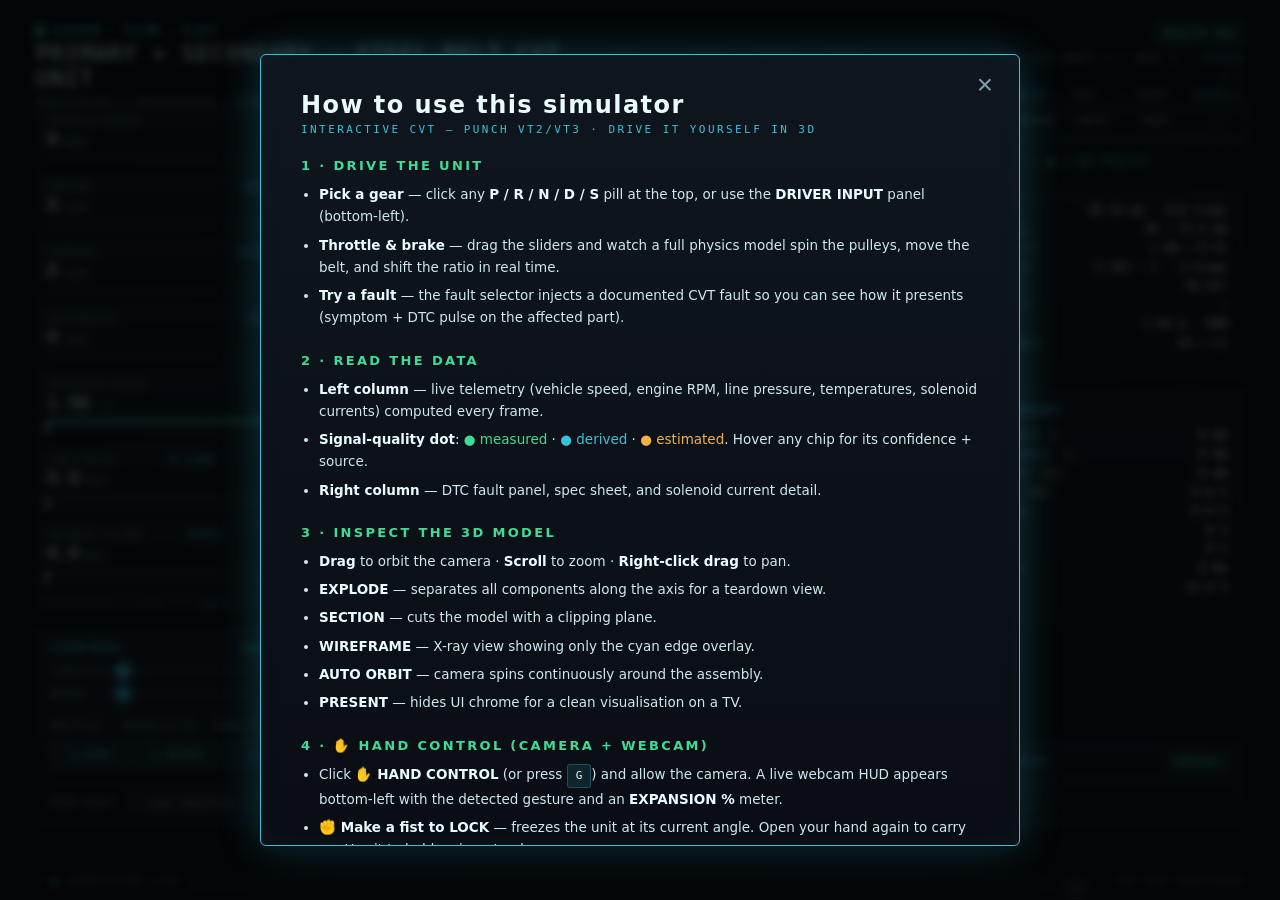
==== commit 203a7830: "UX: clean full-frame opening, studio default, decluttered chrome - STUDIO is now the landing render " ====
--- a/sim.html
+++ b/sim.html
@@ -28,7 +28,7 @@
   .hud{position:fixed;z-index:5;pointer-events:none;color:var(--text);text-shadow:0 0 10px rgba(57,194,215,.35)}
   .hud .pe,.hud.pe{pointer-events:auto}   /* .pe on a descendant OR on the .hud element itself */
 
-  .corner{position:fixed;width:42px;height:42px;border:1px solid var(--cyan);z-index:4;opacity:.55;pointer-events:none}
+  .corner{display:none}   /* UX 2026-11-02: decorative frame corners removed */
   .corner.tl{top:18px;left:18px;border-right:none;border-bottom:none}
   .corner.tr{top:18px;right:18px;border-left:none;border-bottom:none}
   .corner.bl{bottom:18px;left:18px;border-right:none;border-top:none}
@@ -141,12 +141,33 @@
   .scan{position:fixed;inset:0;z-index:2;pointer-events:none;background:repeating-linear-gradient(0deg,rgba(57,194,215,.025) 0 1px,transparent 1px 3px);mix-blend-mode:screen;opacity:.5}
   .vignette{position:fixed;inset:0;z-index:2;pointer-events:none;background:radial-gradient(ellipse at center,transparent 35%,rgba(0,0,0,.78) 100%)}
 
+  /* PHOTOREAL P6 — HUD legibility on the REAL white stage.  Only loose text
+     over the canvas flips to ink; the dark panels/chips already read fine. */
+  body.real-mode .brand h1{color:#1d2126;text-shadow:none}
+  body.real-mode .brand .sub{color:#4b5560}
+  body.real-mode .brand .mark{color:#2c6a7e;text-shadow:none}
+  body.real-mode .topbar .meta{color:#5a646e}
+  body.real-mode .topbar .meta .k{color:#2c6a7e}
+  body.real-mode .topbar .meta .ok{color:#1f7a4a}
+  body.real-mode .vitals .vc .vv{color:#1d2126;text-shadow:none}
+  body.real-mode .vitals .vc .vk{color:#707a84}
+  body.real-mode .vitals .vc .vv .vu{color:#707a84}
+  body.real-mode .vitals .vc.gear .vv{color:#1f7a4a;text-shadow:none}
+  body.real-mode .status,body.real-mode .status-r{color:#707a84}
+  body.real-mode .status .ok{color:#1f7a4a}
+  body.real-mode .corner{border-color:#aab4be;opacity:.8}
+  body.real-mode .xhair{opacity:.25}
+  body.real-mode .callout{color:#eafbff}
+  body.real-mode .callout .desc{color:#4b5560;text-shadow:none}
+  body.real-mode .ctrl-row .lbl{color:#707a84}
+  body.real-mode .ctrl-row .v{color:#1d2126}
+
   .status{position:fixed;bottom:14px;left:36px;z-index:4;font-family:'JetBrains Mono',ui-monospace,monospace;font-size:9.5px;letter-spacing:.2em;color:var(--text-dim);text-transform:uppercase}
   .status .ok{color:var(--green)}
   .status-r{position:fixed;bottom:14px;right:36px;z-index:4;font-family:'JetBrains Mono',ui-monospace,monospace;font-size:9.5px;letter-spacing:.2em;color:var(--text-dim);text-transform:uppercase}
 
   /* viewport-centre crosshair (debug) */
-  .xhair{position:fixed;left:50%;top:50%;width:40px;height:40px;transform:translate(-50%,-50%);z-index:3;pointer-events:none;opacity:.6}
+  .xhair{display:none}   /* UX 2026-11-02: debug crosshair removed from the view */
   .xhair::before,.xhair::after{content:'';position:absolute;background:var(--green);box-shadow:0 0 6px var(--green)}
   .xhair::before{left:50%;top:0;bottom:0;width:1px;transform:translateX(-50%)}
   .xhair::after{top:50%;left:0;right:0;height:1px;transform:translateY(-50%)}
@@ -157,10 +178,12 @@
      PHASE 1C HUD additions — Mode strip, DTC panel, gauges, driver controls
   ============================================================ */
   /* Mode strip — BIG clickable buttons, prominent at top centre */
-  .mode-strip{position:fixed;top:90px;left:50%;transform:translateX(-50%);z-index:6;display:flex;flex-direction:column;align-items:center;gap:6px}
-  .mode-strip .label{font-family:'JetBrains Mono',ui-monospace,monospace;font-size:10px;letter-spacing:.28em;color:var(--cyan);text-transform:uppercase;font-weight:600;text-shadow:0 0 8px rgba(57,194,215,.4)}
-  .mode-strip .row{display:flex;gap:6px;padding:8px 14px;border:1px solid var(--line);background:linear-gradient(180deg,rgba(10,16,22,.95),rgba(6,9,12,.95));border-radius:6px;box-shadow:0 4px 24px rgba(0,0,0,.4)}
-  .mode-strip .pos{font-family:'JetBrains Mono',ui-monospace,monospace;font-size:18px;font-weight:700;padding:10px 18px;min-width:46px;text-align:center;color:var(--text-dim);letter-spacing:.18em;border:1px solid rgba(57,194,215,.2);border-radius:4px;transition:.15s;cursor:pointer;user-select:none;background:rgba(10,16,22,.4);pointer-events:auto !important}
+  /* UX 2026-11-02 — compact gear strip tucked under the header so it stops
+     hiding the 3D frame (was 18px pills at top:90). */
+  .mode-strip{position:fixed;top:72px;left:50%;transform:translateX(-50%);z-index:6;display:flex;flex-direction:column;align-items:center;gap:4px}
+  .mode-strip .label{font-family:'JetBrains Mono',ui-monospace,monospace;font-size:8.5px;letter-spacing:.24em;color:var(--text-dim);text-transform:uppercase;font-weight:600}
+  .mode-strip .row{display:flex;gap:5px;padding:5px 9px;border:1px solid var(--line);background:linear-gradient(180deg,rgba(10,16,22,.92),rgba(6,9,12,.92));border-radius:6px;box-shadow:0 3px 14px rgba(0,0,0,.35)}
+  .mode-strip .pos{font-family:'JetBrains Mono',ui-monospace,monospace;font-size:13px;font-weight:700;padding:6px 12px;min-width:34px;text-align:center;color:var(--text-dim);letter-spacing:.14em;border:1px solid rgba(57,194,215,.2);border-radius:4px;transition:.15s;cursor:pointer;user-select:none;background:rgba(10,16,22,.4);pointer-events:auto !important}
   .mode-strip .pos:hover{color:#eafbff;border-color:var(--cyan);background:rgba(57,194,215,.15);transform:translateY(-1px);box-shadow:0 4px 10px rgba(57,194,215,.2)}
   .mode-strip .pos.on{color:#eafbff;border-color:var(--green);background:rgba(61,220,151,.2);box-shadow:0 0 18px rgba(61,220,151,.5),inset 0 0 12px rgba(61,220,151,.2)}
   .mode-strip .pos.crit{color:var(--red);border-color:var(--red);background:rgba(239,107,107,.15)}
@@ -268,7 +291,17 @@
   .control-reopen.on{display:block}
 
   /* Polish — unified bottom VIEW bar (view toolbar + history timeline in one frame) */
-  .viewbar{position:fixed;left:336px;right:16px;bottom:8px;z-index:8;display:flex;flex-direction:column;gap:6px;padding:8px 10px 6px;border:1px solid var(--line);border-radius:6px;background:linear-gradient(180deg,rgba(8,12,16,.92),rgba(5,8,11,.92));backdrop-filter:blur(6px);box-shadow:0 4px 20px rgba(0,0,0,.45);pointer-events:auto}
+  /* UX 2026-11-02 — viewbar centred (no longer skewed by the control dock) and
+     collapsible like the side docks, so the 3D opens unobstructed. */
+  .viewbar{position:fixed;left:50%;transform:translateX(-50%);width:min(900px,calc(100vw - 32px));bottom:8px;z-index:8;display:flex;flex-direction:column;gap:6px;padding:8px 26px 6px 10px;border:1px solid var(--line);border-radius:6px;background:linear-gradient(180deg,rgba(8,12,16,.92),rgba(5,8,11,.92));backdrop-filter:blur(6px);box-shadow:0 4px 20px rgba(0,0,0,.45);pointer-events:auto;transition:transform .25s ease,opacity .25s ease}
+  .viewbar.collapsed{transform:translate(-50%,calc(100% + 18px));opacity:0;pointer-events:none}
+  .vb-collapse{position:absolute;top:4px;right:5px;width:18px;height:18px;line-height:14px;text-align:center;font-size:11px;color:var(--text-dim);background:rgba(10,16,22,.6);border:1px solid var(--line);border-radius:3px;cursor:pointer;pointer-events:auto}
+  .vb-collapse:hover{color:#eafbff;border-color:var(--cyan)}
+  .viewbar-reopen{position:fixed;bottom:0;left:50%;transform:translateX(-50%);z-index:8;display:none;padding:5px 18px 4px;font-family:'JetBrains Mono',ui-monospace,monospace;font-size:9px;letter-spacing:.22em;color:var(--cyan);background:linear-gradient(180deg,rgba(10,16,22,.95),rgba(6,9,12,.95));border:1px solid var(--line);border-bottom:none;border-radius:6px 6px 0 0;cursor:pointer;text-transform:uppercase}
+  .viewbar-reopen:hover{background:rgba(57,194,215,.12)}
+  .viewbar-reopen.on{display:block}
+  /* Part labels (callouts) are opt-in via the LABELS button */
+  body.no-callouts .callout{display:none !important}
   .viewbar .btns{margin-top:0;justify-content:center}
   .viewbar #timeline{flex:0 0 auto}
   .cx-tabs{display:flex;flex:0 0 auto;border-bottom:1px solid var(--line-soft);background:rgba(8,12,17,.6)}
@@ -715,7 +748,8 @@
 
 <!-- Polish — unified bottom VIEW bar; the view toolbar + history timeline are
      relocated into here on load by the console-assembly routine. -->
-<div class="hud viewbar" id="viewbar"></div>
+<div class="hud viewbar" id="viewbar"><button class="vb-collapse" id="viewbar-collapse" title="Hide tools & timeline">▾</button></div>
+<div class="viewbar-reopen" id="viewbar-reopen" title="Show tools & timeline">▴ TOOLS · TIMELINE</div>
 
 <div class="hud controls">
   <!-- Legacy LINE PRES / INPUT RPM sliders hidden — these are now driven by
@@ -730,13 +764,14 @@
     <span><span id="rpm-v">0</span></span>
   </div>
   <div class="btns">
-    <button class="btn pe" data-cmd="mode" title="Toggle hologram vs studio rendering">◐ <span id="mode-label">STUDIO MODE</span></button>
+    <button class="btn pe" data-cmd="mode" title="Cycle hologram / studio / real rendering">◐ <span id="mode-label">STUDIO MODE</span></button>
     <button class="btn pe" data-cmd="explode" title="Separate the components axially">EXPLODE</button>
     <button class="btn pe" data-cmd="wire" title="Show only edges (X-ray)">WIREFRAME</button>
     <button class="btn pe" data-cmd="section" title="Cut-away view">SECTION</button>
     <button class="btn pe" data-cmd="flow" title="Overlay the hydraulic oil-flow circuit (diagnostic x-ray; off by default)">⬡ FLOW</button>
     <button class="btn pe" data-cmd="case" title="Show the transmission case / housing (translucent)">▣ CASE</button>
-    <button class="btn pe active" data-cmd="ambiance" title="Toggle the holographic ground ring + particle field">✦ AMBIANCE</button>
+    <button class="btn pe" data-cmd="labels" title="Show / hide the part labels">⊙ LABELS</button>
+    <button class="btn pe" data-cmd="ambiance" title="Toggle the holographic ground ring + particle field">✦ AMBIANCE</button>
     <button class="btn pe" data-cmd="rotate" title="Camera auto-orbit">AUTO ORBIT</button>
     <button class="btn pe" data-cmd="hand" title="Hand control — steer the unit & expand the compartments with your hands (key: G)">✋ HAND CONTROL</button>
     <button class="btn pe" data-cmd="reset" title="Reset camera + all view toggles">RESET</button>
@@ -836,6 +871,7 @@
 import { RenderPass } from 'three/addons/postprocessing/RenderPass.js';
 import { UnrealBloomPass } from 'three/addons/postprocessing/UnrealBloomPass.js';
 import { OutputPass } from 'three/addons/postprocessing/OutputPass.js';
+import { SMAAPass } from 'three/addons/postprocessing/SMAAPass.js';   // PHOTOREAL P2 — crisp AA for REAL mode
 import { FilmPass } from 'three/addons/postprocessing/FilmPass.js';
 import { RoomEnvironment } from 'three/addons/environments/RoomEnvironment.js';
 import { buildClutchPack }     from './lib/cvt-parts/clutch-pack.js?r2';
@@ -856,7 +892,7 @@
 import { buildOscilloscope }    from './lib/oscilloscope.js';
 import { buildTimeline }        from './lib/timeline.js';
 import { buildReplayPlayer }    from './lib/replay-player.js';
-import { buildOutputDrivetrain } from './lib/cvt-parts/output-drivetrain.js?r2';
+import { buildOutputDrivetrain } from './lib/cvt-parts/output-drivetrain.js?r3';
 import { makeAnalysisEngine }    from './lib/analysis-engine.js';
 import { makeCvtDiagnostics }    from './lib/cvt-diagnostics.js';   // Phase 8.2 — data-driven CVT diagnosis
 import { EVENT_TO_MODE, EVENT_LABELS, DTC_TO_MODE } from './lib/cvt-knowledge.js';
@@ -981,7 +1017,7 @@
   // The longest viewable extent depends on camera direction
   const distV = reachY / Math.tan(fov/2);
   const distH = Math.max(reachX, reachZ * 0.6) / Math.tan(fovH/2);
-  const dist  = Math.max(distV, distH) * 1.15;       // 15% margin
+  const dist  = Math.max(distV, distH) * 1.24;       // margin — show the unit FULL on open (UX 2026-11-02)
 
   // Default view direction: 3/4-front with slight elevation, biased to see TC + variator + output
   // dir.x positive => view from primary side; dir.z positive => view from output side
@@ -1011,6 +1047,50 @@
 // camera-side fill — keeps the surface facing the viewer from going to a black silhouette
 // in solid/studio mode (metals otherwise show only dim environment reflections).
 const camFill = new THREE.DirectionalLight(0xeaf2ff, 0.0); scene.add(camFill);
+
+/* ============================================================
+   PHOTOREAL P2 — white studio stage (REAL mode only)
+   An axisymmetric infinity cove (floor → fillet → wall) so the
+   auto-orbit never finds a seam, plus soft key-light shadows.
+   The stage is OUTSIDE frameSubject()'s parts list and opts out
+   of the SECTION clip, so framing and cut-aways ignore it.
+============================================================ */
+renderer.shadowMap.enabled = true;                  // zero cost until a light casts
+renderer.shadowMap.type = THREE.PCFSoftShadowMap;
+key.shadow.mapSize.set(2048, 2048);
+key.shadow.camera.left = -320; key.shadow.camera.right = 320;
+key.shadow.camera.top  =  320; key.shadow.camera.bottom = -320;
+key.shadow.camera.near =  50;  key.shadow.camera.far = 1400;
+key.shadow.bias = -0.0004;
+key.shadow.normalBias = 1.5;
+key.castShadow = false;                             // switched on only while REAL is active
+
+const studioStage = (() => {
+  const g = new THREE.Group(); g.name = 'studio-stage'; g.visible = false;
+  const matCyc = new THREE.MeshStandardMaterial({
+    color: 0xf5f4f2, roughness: 0.96, metalness: 0.0, side: THREE.DoubleSide,
+  });
+  matCyc.userData.skipSection = true;               // the cut plane never slices the stage
+  // Infinity cove profile: floor disc → R400 fillet → tall wall.  Sized so the
+  // REAL product framing (camera ≈ 800-1100 mm out at 26° FOV) always sits
+  // INSIDE the cove — from outside, a cove reads as a grey dome.
+  const pts = [new THREE.Vector2(0, 0), new THREE.Vector2(1000, 0)];
+  const R = 400, cx = 1000, cy = R;
+  for (let i = 1; i <= 12; i++){
+    const a = (i / 12) * Math.PI / 2;
+    pts.push(new THREE.Vector2(cx + Math.sin(a) * R, cy - Math.cos(a) * R));
+  }
+  pts.push(new THREE.Vector2(1400, 1200));
+  const cycGeom = new THREE.LatheGeometry(pts, 64);
+  cycGeom.computeVertexNormals();
+  const cyc = new THREE.Mesh(cycGeom, matCyc);
+  cyc.receiveShadow = true;
+  cyc.castShadow = false;
+  cyc.position.y = -158;                            // floor just under the pan/case
+  g.add(cyc);
+  scene.add(g);
+  return g;
+})();
 
 /* ============================================================
    MATERIALS  — clipping plane for section view
@@ -1049,6 +1129,45 @@
 
 const allClippableMats = [matAlloy, matSteel, matBearing, matBall, matBelt];
 
+/* ============================================================
+   PHOTOREAL P1 — MaterialLookRegistry
+   REAL mode restyles EVERY material the same way applyMode()
+   already restyles the five shared ones: by mutating the same
+   instances in place (kits keep their references, so their live
+   APIs — setTemp/setHighlight/EDS glow — keep working untouched).
+   Each entry snapshots its as-built (hologram) look at
+   registration; non-REAL modes restore that snapshot.
+============================================================ */
+const LOOK_REGISTRY = [];
+function snapLook(m){
+  return {
+    color: m.color ? m.color.getHex() : undefined,
+    emissive: m.emissive ? m.emissive.getHex() : undefined,
+    emissiveInt: m.emissiveIntensity,
+    opacity: m.opacity, transparent: m.transparent, depthWrite: m.depthWrite,
+    rough: m.roughness, metal: m.metalness, envInt: m.envMapIntensity,
+    cc: m.clearcoat, ccRough: m.clearcoatRoughness,
+  };
+}
+function regMat(mat, family, legacy = false){
+  if (!mat || (mat.userData && mat.userData.__lookReg)) return mat;
+  (mat.userData || (mat.userData = {})).__lookReg = true;
+  LOOK_REGISTRY.push({ mat, family, legacy, snap: snapLook(mat) });
+  return mat;
+}
+function regKit(materials, famMap, fallback = 'machSteel'){
+  if (!materials) return;
+  for (const [k, mat] of Object.entries(materials)) regMat(mat, famMap[k] || fallback);
+}
+// The five shared materials are mode-styled by the LEGACY applyMode() path in
+// holo/studio; registering them `legacy` means applyLooks only touches them in
+// REAL (family recipe + P3 maps) and only strips maps on the way out.
+regMat(matAlloy,   'machSteel', true);    // sheaves, cylinders, drum shells — forged/turned steel
+regMat(matSteel,   'machSteel', true);    // shafts, nuts, splines
+regMat(matBearing, 'machSteel', true);
+regMat(matBelt,    'hardSteel', true);    // stamped elements + ring packs
+// (matBall stays unregistered — flat chrome is right for bearing balls.)
+
 // -- Scene-walking section view (Phase 4.5 rework) ----------------------------
 // The 5 materials above are *seed* clippables — every component kit creates
 // its own materials internally (clutch plates, planetary gears, damper plates,
@@ -1218,6 +1337,11 @@
 
 scene.add(fwdClutchKit.group);
 scene.add(revClutchKit.group);
+
+// PHOTOREAL P1 — register kit materials for the REAL look
+const CLUTCH_FAMS = { matHousing:'hardSteel', matSteel:'machSteel', matFriction:'friction', matPiston:'machSteel', matSpring:'springSteel' };
+regKit(fwdClutchKit.refs.materials, CLUTCH_FAMS);
+regKit(revClutchKit.refs.materials, CLUTCH_FAMS);
 
 // Case web grounding the REV brake (audit F2): a static annular rib with
 // outer spline tabs — the visual anchor telling the viewer these steel
@@ -1254,6 +1378,7 @@
 planetaryKit.group.rotation.x = -Math.PI/2;       // align local +Y with world -Z
 planetaryKit.group.position.set(PRIMARY_X, 0, -135);   // packed between FWD clutch and REV brake (F1 repack)
 scene.add(planetaryKit.group);
+regKit(planetaryKit.refs.materials, { matSun:'machSteel', matPlanet:'machSteel', matRing:'machSteel', matCarrier:'hardSteel', matBand:'hardSteel' });
 
 /* ============================================================
    PHASE 3.3 — Oil pump (primary-shaft driven)
@@ -1269,6 +1394,7 @@
 // → Belleville (76-80) → pump cartridge (82+), as in the service manual.
 pumpKit.group.position.set(PRIMARY_X, 0, 82);
 scene.add(pumpKit.group);
+regKit(pumpKit.refs.materials, { matBody:'castAlu', matCover:'castAlu', matGear:'machSteel', matPort:'machSteel' });
 
 /* ============================================================
    PHASE 3.4 — Valve body + EDS solenoid trio
@@ -1282,6 +1408,14 @@
 // to mount it BELOW the variator (-Y world).  No rotation — already aligned.
 valveBodyKit.group.position.set(0, -120, 0);
 scene.add(valveBodyKit.group);
+regKit(valveBodyKit.refs.materials, { matBlock:'castAlu', matSolBody:'machSteel', matCoil:'copperCoil', matCap:'plastic', matSpool:'machSteel' });
+// the EDS cans clone their body/coil/spool materials per solenoid — register those too
+valveBodyKit.refs.solenoids.forEach(s => {
+  const r = s.userData.refs;
+  regMat(r.sBody?.material, 'machSteel');
+  regMat(r.coil?.material,  'copperCoil');
+  regMat(r.spool?.material, 'machSteel');
+});
 
 /* ============================================================
    PHASE 3 INTEGRATION — Visible drivetrain shaft connecting the
@@ -1297,6 +1431,7 @@
     transparent: true, opacity: 0.85,
     emissive: 0x081116, emissiveIntensity: 0.35,
   });
+  regMat(inputShaftMat, 'machSteel');
   // AUDIT FIX F3/F5 — this rod is now the PUMP DRIVE QUILL SHAFT: in the real
   // VT2 a long thin shaft runs from the engine coupling straight through the
   // hollow primary shaft to drive the oil pump at ENGINE speed (that's why
@@ -1346,6 +1481,11 @@
 // VT2 damper centre -194 (spans -180..-208); VT3 TC centre -206 (deeper).
 tcKit.group.position.set(PRIMARY_X, 0, (VARIANT === 'VT3') ? -206 : -194);
 scene.add(tcKit.group);
+regKit(tcKit.refs.materials, {
+  matPlate:'hardSteel', matHub:'machSteel', matSpring:'springSteel',          // VT2 damper
+  matCasing:'hardSteel', matImpeller:'machSteel', matTurbine:'machSteel',     // VT3 torque converter
+  matStator:'hardSteel', matLockup:'friction',
+});
 
 /* ============================================================
    PHASE 3.6 — Output drivetrain
@@ -1379,6 +1519,7 @@
 // Pinion z = -95 sits right on the secondary output spline (z ≈ -85..-117).
 outputKit.group.position.set(SECONDARY_X, 0, -95);
 scene.add(outputKit.group);
+regKit(outputKit.refs.materials, { matGear:'machSteel', matDiff:'castIron', matAxle:'machSteel' });
 
 /* ============================================================
    PARK LOCK (audit F15) — the real VT2 has a mechanical park lock (Punch
@@ -1551,9 +1692,11 @@
     clippingPlanes: [], clipShadows: true,
   });
   allClippableMats.push(matCase);   // participates in SECTION cut-away
+  regMat(matCase, 'castAlu');
   const matCaseEdge = new THREE.LineBasicMaterial({
     color: 0x8fb6c4, transparent: true, opacity: 0.30, depthWrite: false,
   });
+  regMat(matCaseEdge, 'lineEdge');
 
   // ---- MAIN CASE: kidney twin-bore profile extruded along Z ----
   // Two bores of radius `r` centred on the primary/secondary shafts (x=±77.5);
@@ -1584,21 +1727,86 @@
   grp.add(mainMesh);
   grp.add(new THREE.LineSegments(new THREE.EdgesGeometry(mainGeom, 24), matCaseEdge));
 
-  // ---- BELL-HOUSING: flared lathe on the primary (engine-input) axis ----
+  // ---- BELL HOUSING (PHOTOREAL P4) ----
+  // The real VT2 bell is ONE asymmetric casting: an irregular oval engine
+  // flange that wraps the pulley bores AND the differential pod — not a
+  // circular trumpet on the primary axis.  Lofted here from the kidney
+  // front edge to a superellipse flange at the engine plane.
+  const BELL_Z0 = caseZ0 + 2;              // meets the main case front
+  const BELL_ZF = -223;                    // engine flange plane
+  const FLANGE = { x: -8, y: -24, a: 168, b: 148, n: 2.5 };
+  const flangePt = (th) => {
+    const c = Math.cos(th), s = Math.sin(th);
+    const r = Math.pow(
+      Math.pow(Math.abs(c) / FLANGE.a, FLANGE.n) + Math.pow(Math.abs(s) / FLANGE.b, FLANGE.n),
+      -1 / FLANGE.n);
+    return [FLANGE.x + r * c, FLANGE.y + r * s];
+  };
+  const caseEdgePt = (th) => {             // same union formula as the shell
+    const ux = Math.cos(th), uy = Math.sin(th);
+    const dotR = d * ux, dotL = -d * ux;
+    let rad = Math.max(dotR + Math.sqrt(dotR * dotR + k), dotL + Math.sqrt(dotL * dotL + k));
+    if (uy < 0) rad += (-uy) * 10;
+    return [ux * rad, uy * rad];
+  };
   {
-    const bellPts = [
-      [58, 0], [66, 6], [82, 26], [104, 56], [122, 80],   // flare out to engine face
-      [128, 86],                                            // bolt-flange OD
-      [128, 92], [112, 92],                                 // flange face + inner lip
-      [108, 88], [108, 60], [70, 18], [60, 4], [0, 0],      // hollow back to centre
-    ];
-    const bellGeom = lathe(bellPts.map(p => [p[0], p[1]]), 72);
-    bellGeom.rotateX(-Math.PI / 2);        // local +Y → world -Z
-    bellGeom.translate(PRIMARY_X, 0, caseZ0 + 4);   // mouth opens toward engine (-Z)
-    const bell = new THREE.Mesh(bellGeom, matCase);
+    const SEG = 96;
+    const pos = [], uv = [];
+    for (let i = 0; i < SEG; i++){
+      const a0 = (i / SEG) * Math.PI * 2, a1 = ((i + 1) / SEG) * Math.PI * 2;
+      const A0 = caseEdgePt(a0), A1 = caseEdgePt(a1);
+      const B0 = flangePt(a0),  B1 = flangePt(a1);
+      const u0 = (i / SEG) * 6, u1 = ((i + 1) / SEG) * 6;
+      pos.push(A0[0], A0[1], BELL_Z0,  B0[0], B0[1], BELL_ZF,  A1[0], A1[1], BELL_Z0);
+      uv.push(u0, 0,  u0, 1,  u1, 0);
+      pos.push(A1[0], A1[1], BELL_Z0,  B0[0], B0[1], BELL_ZF,  B1[0], B1[1], BELL_ZF);
+      uv.push(u1, 0,  u0, 1,  u1, 1);
+    }
+    const loftGeom = new THREE.BufferGeometry();
+    loftGeom.setAttribute('position', new THREE.Float32BufferAttribute(pos, 3));
+    loftGeom.setAttribute('uv', new THREE.Float32BufferAttribute(uv, 2));
+    loftGeom.computeVertexNormals();
+    const bell = new THREE.Mesh(loftGeom, matCase);
     bell.renderOrder = 5;
     grp.add(bell);
-    grp.add(new THREE.LineSegments(new THREE.EdgesGeometry(bellGeom, 28), matCaseEdge));
+
+    // Machined flange lip: flat ring at the engine plane, +14 proud of the loft
+    const lipPos = [], lipUv = [];
+    for (let i = 0; i < SEG; i++){
+      const a0 = (i / SEG) * Math.PI * 2, a1 = ((i + 1) / SEG) * Math.PI * 2;
+      const B0 = flangePt(a0), B1 = flangePt(a1);
+      const off = (B, a) => { const dx = B[0] - FLANGE.x, dy = B[1] - FLANGE.y, l = Math.hypot(dx, dy);
+        return [B[0] + dx / l * 14, B[1] + dy / l * 14]; };
+      const O0 = off(B0, a0), O1 = off(B1, a1);
+      lipPos.push(B0[0], B0[1], BELL_ZF,  O0[0], O0[1], BELL_ZF,  B1[0], B1[1], BELL_ZF);
+      lipUv.push(0, 0, 0, 1, 1, 0);
+      lipPos.push(B1[0], B1[1], BELL_ZF,  O0[0], O0[1], BELL_ZF,  O1[0], O1[1], BELL_ZF);
+      lipUv.push(1, 0, 0, 1, 1, 1);
+    }
+    const lipGeom = new THREE.BufferGeometry();
+    lipGeom.setAttribute('position', new THREE.Float32BufferAttribute(lipPos, 3));
+    lipGeom.setAttribute('uv', new THREE.Float32BufferAttribute(lipUv, 2));
+    lipGeom.computeVertexNormals();
+    const lip = new THREE.Mesh(lipGeom, matSteel);   // gasket face machines bright
+    lip.renderOrder = 5;
+    grp.add(lip);
+
+    // Hologram outlines: clean rings instead of noisy triangle-soup edges
+    const ringLine = (ptFn, z, scale = 1) => {
+      const g = new THREE.BufferGeometry();
+      const arr = [];
+      for (let i = 0; i < SEG; i++){
+        const p = ptFn((i / SEG) * Math.PI * 2);
+        arr.push(p[0] * scale, p[1] * scale, z);
+      }
+      g.setAttribute('position', new THREE.Float32BufferAttribute(arr, 3));
+      const l = new THREE.LineLoop(g, matCaseEdge);
+      grp.add(l);
+      return l;
+    };
+    ringLine(caseEdgePt, BELL_Z0);
+    ringLine(flangePt, BELL_ZF);
+    ringLine(flangePt, BELL_ZF, 1.085);
   }
 
   // ---- OIL PAN: shallow sump slung under the case ----
@@ -1624,6 +1832,7 @@
       depthWrite: false, clippingPlanes: [], clipShadows: true,
     });
     allClippableMats.push(matPan);
+    regMat(matPan, 'paintedPan');
     const panGeom = new THREE.ExtrudeGeometry(panShape, { depth: pz1 - pz0, bevelEnabled: false, curveSegments: 16 });
     panGeom.translate(0, 0, pz0);
     const pan = new THREE.Mesh(panGeom, matPan);
@@ -1692,6 +1901,7 @@
       transparent: true, opacity: 0.95, clippingPlanes: [], clipShadows: true,
     });
     allClippableMats.push(matExt);
+    regMat(matExt, 'plastic');
     const cyl = (r, h, mat, seg = 14) => new THREE.Mesh(new THREE.CylinderGeometry(r, r, h, seg), mat);
 
     // Breather pipe (bent tube on the crown) + cream cap
@@ -1779,13 +1989,27 @@
     grp.add(boss); grp.add(bolt);
   };
 
-  // Bell-housing flange bolt circle (engine face, around the primary axis).
+  // P4 — Bell flange hardware on the OVAL: 9 bolt lugs in the real irregular
+  // pattern (clustered where the loads are, not an even circle) + 2 dowel pins.
   {
-    const bz = caseZ0 + 4 - 86;       // world z of the flange face
-    const br = 120;
-    for (let i = 0; i < 12; i++){
-      const a = (i/12) * Math.PI*2 + Math.PI/12;
-      placeBolt(PRIMARY_X + Math.cos(a)*br, Math.sin(a)*br, bz, true);
+    const lugGeom = new THREE.CylinderGeometry(7, 8.5, 10, 14);
+    const lugAngles = [0.26, 0.96, 1.66, 2.44, 3.10, 3.84, 4.52, 5.18, 5.82];
+    for (const a of lugAngles){
+      const p = flangePt(a);
+      const lx = p[0] * 1.05, ly = (p[1] + 24) * 1.05 - 24;   // bias offset about the flange centre
+      const lug = new THREE.Mesh(lugGeom, matCase);
+      lug.rotation.x = Math.PI / 2;
+      lug.position.set(lx, ly, BELL_ZF + 3);
+      grp.add(lug);
+      placeBolt(lx, ly, BELL_ZF - 3, true);
+    }
+    const dowelGeom = new THREE.CylinderGeometry(3, 3, 9, 10);
+    for (const a of [1.32, 4.1]){
+      const p = flangePt(a);
+      const dw = new THREE.Mesh(dowelGeom, matSteel);
+      dw.rotation.x = Math.PI / 2;
+      dw.position.set(p[0] * 1.02, p[1] * 1.02, BELL_ZF - 4);
+      grp.add(dw);
     }
   }
   // Case-to-cover bolt bosses following the kidney outline (front + rear faces).
@@ -1796,13 +2020,71 @@
       placeBolt(Math.cos(th)*rr, Math.sin(th)*rr, fz, true);
     }
   }
-  // Longitudinal strengthening ribs over each bore crown.
-  for (const rx of [PRIMARY_X, SECONDARY_X]){
-    const ribGeom = new THREE.BoxGeometry(5, 7, caseLen - 30);
+  // P4 — RIB NETWORK: the real casting is densely webbed.
+  // Longitudinal crown ribs over each bore + two between/outboard.
+  for (const [rx, ry] of [[PRIMARY_X, 90], [SECONDARY_X, 90], [-20, 92], [130, 74], [-150, 60]]){
+    const ribGeom = new THREE.BoxGeometry(5, 8, caseLen - 30);
     const rib = new THREE.Mesh(ribGeom, matCase);
-    rib.position.set(rx, 90, caseZ0 + caseLen/2);
+    rib.position.set(rx, ry, caseZ0 + caseLen/2);
     grp.add(rib);
     grp.add(new THREE.LineSegments(new THREE.EdgesGeometry(ribGeom, 20), matCaseEdge));
+  }
+  // Radial bell webs: swept from the case front edge to the oval flange.
+  {
+    const webAngles = [0.5, 1.1, 1.9, 2.6, 3.3, 4.0, 4.9, 5.6];
+    for (const a of webAngles){
+      const A = caseEdgePt(a), B = flangePt(a);
+      const len = Math.hypot(B[0] - A[0], B[1] - A[1], BELL_ZF - (caseZ0 + 2));
+      const g = new THREE.BoxGeometry(4.5, 11, len * 0.96);
+      const m = new THREE.Mesh(g, matCase);
+      m.position.set((A[0] + B[0]) / 2 * 1.025, (A[1] + B[1]) / 2 * 1.025, (caseZ0 + 2 + BELL_ZF) / 2);
+      m.lookAt(B[0] * 1.025, B[1] * 1.025, BELL_ZF);
+      grp.add(m);
+    }
+  }
+  // Differential-pod gussets tying the pod into the bell underside.
+  {
+    for (const a of [1.0, 1.7, 2.4]){
+      const gx = 36 + Math.cos(a) * 60, gy = -87 + Math.sin(a) * 60;
+      const g = new THREE.BoxGeometry(5.5, 26, 64);
+      const m = new THREE.Mesh(g, matCase);
+      m.position.set(gx, gy + 8, -100);
+      m.lookAt(gx * 1.1, gy + 30, -140);
+      grp.add(m);
+    }
+  }
+  // Machined joint lips where the castings meet (front joint + rear cover).
+  {
+    const lipCurve = (z) => {
+      const pts = [];
+      for (let i = 0; i < 48; i++){
+        const p = caseEdgePt((i / 48) * Math.PI * 2);
+        pts.push(new THREE.Vector3(p[0] * 1.01, p[1] * 1.01, z));
+      }
+      const curve = new THREE.CatmullRomCurve3(pts, true);
+      const tg = new THREE.TubeGeometry(curve, 96, 2.2, 8, true);
+      const m = new THREE.Mesh(tg, matSteel);
+      m.renderOrder = 5;
+      grp.add(m);
+    };
+    lipCurve(caseZ0 + 1.5);
+    lipCurve(caseZ0 + caseLen - 1.5);
+  }
+  // Pan-rail stiffeners on the flanks above the sump.
+  {
+    const sg = new THREE.BoxGeometry(6, 24, 9);
+    for (const [sx, sz] of [[-142, -16], [-140, 42], [145, -16], [142, 42]]){
+      const m = new THREE.Mesh(sg, matCase);
+      m.position.set(sx, -70, sz);
+      m.lookAt(0, -70, sz);                 // face the bore axis so the rib hugs the shell
+      grp.add(m);
+    }
+  }
+  // Raised casting part-number pad near the crown stamp.
+  {
+    const pad = new THREE.Mesh(new THREE.BoxGeometry(50, 2.5, 14), matCase);
+    pad.position.set(-56, boundaryR(Math.PI / 2) - 2, 40);
+    grp.add(pad);
   }
 
   // Stamped manufacturer marking on the case crown.
@@ -1953,7 +2235,8 @@
   }
   const pts = [
     [innerR, 0],
-    [outerR, faceY(outerR)],
+    [outerR - 1.3, faceY(outerR - 1.3)],
+    [outerR, faceY(outerR) - 1.1],          // P5 — rim chamfer (no razor edges on real sheaves)
     [outerR, rimY],
     ...arcPts,
     [innerR + 4, -D.fixedHubH],
@@ -1990,7 +2273,8 @@
   }
   const pts = [
     [innerR, 0],
-    [outerR, faceY(outerR)],
+    [outerR - 1.3, faceY(outerR - 1.3)],
+    [outerR, faceY(outerR) + 1.1],          // P5 — rim chamfer
     [outerR, rimYM],
     ...arcM,
     [innerR + 4, D.movHubH],
@@ -2249,6 +2533,7 @@
   transparent:true, opacity:0.94, clippingPlanes:[]
 });
 allClippableMats.push(matSpring);
+regMat(matSpring, 'springSteel');
 
 /* ---- SECONDARY: through-shaft + flange + output spline ---- */
 {
@@ -2318,7 +2603,10 @@
     arcPts.push([arcR0 + (arcR1-arcR0)*t, arcY0 + (arcY1-arcY0)*u]);
   }
   const pts = [
-    [innerR, 0], [outerR, fy(outerR)], [outerR, rimY],
+    [innerR, 0],
+    [outerR - 1.3, fy(outerR - 1.3)],
+    [outerR, fy(outerR) - 1.1],             // P5 — rim chamfer
+    [outerR, rimY],
     ...arcPts,
     [innerR+4, -D2.fixedHubH], [innerR, -D2.fixedHubH], [innerR, 0]
   ];
@@ -2345,7 +2633,10 @@
     arcM.push([aR0 + (aR1-aR0)*t, aY0 + (aY1-aY0)*u]);
   }
   const pts = [
-    [innerR, 0], [outerR, fy(outerR)], [outerR, rimYM],
+    [innerR, 0],
+    [outerR - 1.3, fy(outerR - 1.3)],
+    [outerR, fy(outerR) + 1.1],             // P5 — rim chamfer
+    [outerR, rimYM],
     ...arcM,
     [innerR+4, D2.movHubH], [innerR, D2.movHubH], [innerR, 0]
   ];
@@ -2500,6 +2791,17 @@
   im.frustumCulled = false;               // instances spread far beyond the base geometry bounds
   beltLink.add(im);
 });
+// PHOTOREAL P3 — per-element value jitter (±4%): 400 identical stamped plates
+// never share one exact tone in real life.  Imperceptible in holo mode.
+{
+  const c = new THREE.Color();
+  for (let i = 0; i < BELT.N; i++){
+    const v = 0.96 + Math.random() * 0.08;
+    c.setRGB(v, v, v);
+    _beltElems.setColorAt(i, c);
+  }
+  _beltElems.instanceColor.needsUpdate = true;
+}
 // Wireframe/x-ray guide — a line loop tracing the belt pitch path (Line
 // objects survive the x-ray mesh-hiding, like the old band edges did).
 const BELT_GUIDE_N = 140;
@@ -2689,6 +2991,10 @@
 bloom.setSize(innerWidth/2, innerHeight/2);   // addPass() re-sizes to full; force back to half
 const film = new FilmPass(0.18, false);
 composer.addPass(film);
+// PHOTOREAL P2 — SMAA for REAL mode (bloom is off there; this keeps edges crisp)
+const smaa = new SMAAPass(innerWidth * renderer.getPixelRatio(), innerHeight * renderer.getPixelRatio());
+smaa.enabled = false;                                // REAL mode only (applyMode)
+composer.addPass(smaa);
 composer.addPass(new OutputPass());
 
 /* ============================================================
@@ -2834,7 +3140,144 @@
     },
     edgeOpacity: 0.06,
   },
+  /* PHOTOREAL P1 — REAL: opaque metal on a white stage.  P1 ships flat-value
+     PBR (no maps yet); the studio stage (IBL/cyclorama/shadows/SMAA) lands in
+     P2 and texture maps in P3 of the photoreal plan. */
+  real: {
+    clearColor: 0xe9e7e2, clearAlpha: 1.0,
+    exposure: 1.0,
+    fov: 26,                               // product-render perspective (others use 32)
+    bloomStrength: 0.0, bloomRadius: 0.0, bloomThreshold: 1.0,
+    filmIntensity: 0.0,
+    rainOpacity: 0.0, scanOpacity: 0.0, vignetteOpacity: 0.0,
+    envIntensity: 1.0,
+    studioSoftbox: 0.6, hemi: 0.55,
+    amb: { color:0xffffff, intensity:0.25 },
+    // Key from HIGH-LEFT while the product camera looks from the right —
+    // ~70° azimuth separation gives modelling + a visible ground shadow
+    // (shared-position frontal key was washing all form away).
+    keyPos: [-340, 520, 260],
+    keyCol: 0xfff1e0, keyInt: 2.0,
+    rimCol: 0xffffff, rimInt: 0.45,
+    fillCol: 0xf2f6fa, fillInt: 0.35,
+    camFill: 0.3,
+    materials: {
+      // forged/machined steel pulleys & shafts, no holo emissive anywhere
+      alloy: { opacity:1.0, emissive:0x000000, emissiveInt:0.0, color:0xb0b7bd, roughness:0.30, metalness:0.85, envInt:1.6 },
+      steel: { opacity:1.0, emissive:0x000000, emissiveInt:0.0, color:0xc2c9cf, roughness:0.20, metalness:0.95, envInt:1.8 },
+      bearing:{ opacity:1.0, emissive:0x000000, emissiveInt:0.0, color:0xd4d9dd, roughness:0.12, metalness:0.95, envInt:1.9 },
+      ball:  { opacity:1.0, emissive:0x000000, emissiveInt:0.0, color:0xe8ecef, roughness:0.05, metalness:1.0, envInt:2.0 },
+      belt:  { opacity:1.0, emissive:0x000000, emissiveInt:0.0, color:0x7d838a, roughness:0.36, metalness:0.9, envInt:1.5 },
+    },
+    edgeOpacity: 0.0,
+  },
 };
+
+/* PHOTOREAL P3 — tileable PBR maps (procedurally generated, assets/textures/,
+   ~1 MB total).  Lazy-loaded on the FIRST switch into REAL so hologram/studio
+   visitors download nothing; when the last map lands, looks re-apply. */
+const REAL_TEX = { loaded: false, loading: false, pending: 0 };
+function loadRealTextures(){
+  if (REAL_TEX.loading || REAL_TEX.loaded) return;
+  REAL_TEX.loading = true;
+  const tl = new THREE.TextureLoader();
+  const aniso = Math.min(4, renderer.capabilities.getMaxAnisotropy());
+  const load = (file, repX, repY) => {
+    const t = tl.load('assets/textures/' + file, () => {
+      REAL_TEX.pending--;
+      if (REAL_TEX.pending === 0){
+        REAL_TEX.loaded = true;
+        if (state.mode === 'real') applyLooks('real');   // re-apply with maps in
+      }
+    });
+    t.wrapS = t.wrapT = THREE.RepeatWrapping;
+    t.repeat.set(repX, repY);
+    t.anisotropy = aniso;
+    return t;
+  };
+  REAL_TEX.pending = 5;
+  REAL_TEX.castRough      = load('cast_alu_rough.jpg',      2.0, 2.0);   // porosity blotches
+  REAL_TEX.castNormal     = load('cast_alu_normal.png',     3.0, 3.0);   // sand grain
+  REAL_TEX.brushRough     = load('brushed_steel_rough.jpg', 2.0, 1.0);   // turning marks (along U)
+  REAL_TEX.brushRoughFine = load('brushed_steel_rough.jpg', 4.0, 2.0);
+  REAL_TEX.peelNormal     = load('paint_peel_normal.png',   2.5, 2.5);   // stamped-paint orange peel
+}
+
+/* PHOTOREAL P1 — REAL-mode material recipes per family.  When a family names
+   a rough map, the map carries the absolute roughness and the scalar goes to
+   1.0.  Non-REAL modes restore each material's registration snapshot, so
+   HOLOGRAM and STUDIO render exactly as before. */
+const FAMILY_LOOKS = {
+  // Sand-cast aluminium reads mostly DIFFUSE (low metalness) — full-metal
+  // values go black on the shadow side with a modest env map.
+  castAlu:    { color:0x999f9c, metal:0.55, rough:0.52, envInt:1.4, roughMapKey:'castRough', normalMapKey:'castNormal', normalScale:0.5 },
+  machSteel:  { color:0xbcc3c9, metal:0.95, rough:0.24, envInt:1.8, cc:0.5, ccRough:0.2, roughMapKey:'brushRough' },
+  hardSteel:  { color:0x767d84, metal:0.85, rough:0.40, envInt:1.5, roughMapKey:'brushRoughFine' },
+  friction:   { color:0x33261b, metal:0.0,  rough:0.92, envInt:0.6 },
+  springSteel:{ color:0x454a51, metal:0.9,  rough:0.50, envInt:1.4, roughMapKey:'brushRoughFine' },
+  paintedPan: { color:0x1b1d20, metal:0.0,  rough:0.42, envInt:1.0, cc:0.9, ccRough:0.18, normalMapKey:'peelNormal', normalScale:0.3 },
+  brass:      { color:0x9a7a4a, metal:0.95, rough:0.45, envInt:1.5 },
+  copperCoil: { color:0xa66a3a, metal:0.95, rough:0.35, envInt:1.6 },
+  plastic:    { color:0x131517, metal:0.0,  rough:0.60, envInt:0.8 },
+  sealRubber: { color:0x0e0f10, metal:0.0,  rough:0.85, envInt:0.5 },
+  castIron:   { color:0x53565a, metal:0.7,  rough:0.62, envInt:1.2, roughMapKey:'castRough' },
+  lineEdge:   { lineOpacity:0.0 },
+};
+/* Roughness semantics with a map present: three multiplies scalar × texel,
+   and the P3 maps encode the absolute target band — so the scalar flips to
+   1.0 while a map is active. */
+function applyLooks(mode){
+  for (const r of LOOK_REGISTRY){
+    const m = r.mat, s = r.snap;
+    if (r.legacy && mode !== 'real'){
+      // legacy-styled materials: just strip the REAL-only maps; the classic
+      // applyMode() path owns their per-mode values.
+      if (m.roughnessMap){ m.roughnessMap = null; m.needsUpdate = true; }
+      if (m.normalMap){ m.normalMap = null; m.needsUpdate = true; }
+      continue;
+    }
+    if (mode === 'real'){
+      const L = FAMILY_LOOKS[r.family] || FAMILY_LOOKS.machSteel;
+      if (L.lineOpacity !== undefined){ m.opacity = L.lineOpacity; continue; }
+      if (m.color && L.color !== undefined) m.color.setHex(L.color);
+      if (m.emissive){ m.emissive.setHex(0x000000); m.emissiveIntensity = 0; }
+      // P3 — texture maps (only once loaded; scalar roughness = 1.0 under a map)
+      const rm = (REAL_TEX.loaded && L.roughMapKey)  ? REAL_TEX[L.roughMapKey]  : null;
+      const nm = (REAL_TEX.loaded && L.normalMapKey) ? REAL_TEX[L.normalMapKey] : null;
+      if (m.roughnessMap !== undefined && m.roughnessMap !== rm){ m.roughnessMap = rm; m.needsUpdate = true; }
+      if (m.normalMap !== undefined && m.normalMap !== nm){
+        m.normalMap = nm;
+        if (nm && m.normalScale) m.normalScale.set(L.normalScale ?? 0.5, L.normalScale ?? 0.5);
+        m.needsUpdate = true;
+      }
+      if (m.roughness !== undefined && L.rough !== undefined) m.roughness = rm ? 1.0 : L.rough;
+      if (m.metalness !== undefined && L.metal !== undefined) m.metalness = L.metal;
+      if (m.envMapIntensity !== undefined) m.envMapIntensity = L.envInt ?? 1.0;
+      if (m.clearcoat !== undefined){
+        const cc = L.cc ?? 0;
+        if ((m.clearcoat === 0) !== (cc === 0)) m.needsUpdate = true;  // USE_CLEARCOAT define flips → recompile
+        m.clearcoat = cc; m.clearcoatRoughness = L.ccRough ?? 0.2;
+      }
+      m.opacity = L.opacity ?? 1.0;
+      m.transparent = m.opacity < 1.0;
+      m.depthWrite = true;
+    } else {
+      if (m.roughnessMap){ m.roughnessMap = null; m.needsUpdate = true; }   // P3 maps are REAL-only
+      if (m.normalMap){ m.normalMap = null; m.needsUpdate = true; }
+      if (s.color !== undefined && m.color) m.color.setHex(s.color);
+      if (s.emissive !== undefined && m.emissive){ m.emissive.setHex(s.emissive); m.emissiveIntensity = s.emissiveInt; }
+      if (s.rough  !== undefined) m.roughness = s.rough;
+      if (s.metal  !== undefined) m.metalness = s.metal;
+      if (s.envInt !== undefined) m.envMapIntensity = s.envInt;
+      if (s.cc !== undefined){
+        if ((m.clearcoat === 0) !== ((s.cc ?? 0) === 0)) m.needsUpdate = true;
+        m.clearcoat = s.cc;
+      }
+      if (s.ccRough!== undefined) m.clearcoatRoughness = s.ccRough;
+      m.opacity = s.opacity; m.transparent = s.transparent; m.depthWrite = s.depthWrite;
+    }
+  }
+}
 
 function applyMode(){
   const m = MODE_DEFS[state.mode];
@@ -2849,6 +3292,7 @@
   document.querySelector('.scan').style.opacity = m.scanOpacity;
   document.querySelector('.vignette').style.opacity = m.vignetteOpacity;
   amb.color.setHex(m.amb.color); amb.intensity = m.amb.intensity;
+  key.position.fromArray(m.keyPos ?? [180, 240, 160]);   // per-mode key direction (P2)
   key.color.setHex(m.keyCol);    key.intensity = m.keyInt;
   rim.color.setHex(m.rimCol);    rim.intensity = m.rimInt;
   fill.color.setHex(m.fillCol);  fill.intensity = m.fillInt;
@@ -2872,7 +3316,26 @@
   apply(matBearing, mu.bearing);
   apply(matBall,    mu.ball);
   apply(matBelt,    mu.belt);
-  matEdge.opacity = m.edgeOpacity;
+  // WIREFRAME x-ray must stay readable even in modes that hide edges (REAL)
+  matEdge.opacity = state.wire ? Math.max(0.85, m.edgeOpacity) : m.edgeOpacity;
+  applyLooks(state.mode);   // PHOTOREAL P1 — kit + local materials follow the mode
+
+  // PHOTOREAL P2 — studio stage, shadows, SMAA and camera per mode
+  const isReal = state.mode === 'real';
+  // The holo scene carries a near-black atmospheric fog (#05080c) that
+  // crushes a white stage at product-camera distances — REAL runs fogless,
+  // the other modes get the original fog object back untouched.
+  if (applyMode._fog === undefined) applyMode._fog = scene.fog;
+  scene.fog = isReal ? null : applyMode._fog;
+  if (isReal) loadRealTextures();          // P3 — fetch PBR maps on first REAL entry
+  document.body.classList.toggle('real-mode', isReal);   // P6 — HUD ink flips for the white stage
+  studioStage.visible = isReal;
+  key.castShadow = isReal;
+  smaa.enabled = isReal;
+  if (isReal){ studioGroundFill.color.setHex(0xffffff); studioGroundFill.groundColor.setHex(0xd8d4cc); }
+  else       { studioGroundFill.color.setHex(0xc8d4e0); studioGroundFill.groundColor.setHex(0x1a1410); }
+  const wantFov = m.fov ?? 32;
+  if (camera.fov !== wantFov){ camera.fov = wantFov; camera.updateProjectionMatrix(); }
 }
 
 /* ============================================================
@@ -2890,7 +3353,7 @@
   sweep: false, sweepT: 0,
   rotate: true,
   spin: 0,
-  mode: 'hologram',
+  mode: 'studio',          // UX 2026-11-02: open on the premium studio render (was 'hologram')
 
   // ============================================================
   // SIMULATOR INPUT MODE
@@ -4485,6 +4948,11 @@
   const setControl = c => { ctrl?.classList.toggle('collapsed', c); cReopen?.classList.toggle('on', c); };
   pane('control-collapse')?.addEventListener('click', () => { setControl(true);  LS.set('controlCollapsed','1'); });
   cReopen?.addEventListener('click',                 () => { setControl(false); LS.set('controlCollapsed','0'); });
+  // bottom VIEW bar collapse / reopen (UX 2026-11-02 — same pattern)
+  const vbar = pane('viewbar'), vReopen = pane('viewbar-reopen');
+  const setViewbar = c => { vbar?.classList.toggle('collapsed', c); vReopen?.classList.toggle('on', c); };
+  pane('viewbar-collapse')?.addEventListener('click', () => { setViewbar(true);  LS.set('viewbarCollapsed','1'); });
+  vReopen?.addEventListener('click',                  () => { setViewbar(false); LS.set('viewbarCollapsed','0'); });
   // ---- bottom VIEW bar: relocate the view toolbar + history timeline into one frame ----
   const vb = pane('viewbar'), btns = grab('.controls .btns'), tl = pane('timeline');
   if (vb && btns) vb.appendChild(btns);
@@ -4495,9 +4963,12 @@
     window.dispatchEvent(new Event('resize'));   // refit the timeline canvas to its new width
   }
   // ---- restore persisted state ----
+  // UX 2026-11-02: first visit opens CLEAN — every dock collapsed, the 3D unit
+  // full-frame.  Each reopen tab is labelled; any choice a user makes persists.
   const savedTab = LS.get('tab','live'); if (['live','diag','unit'].includes(savedTab)) setTab(savedTab);
-  if (LS.get('readoutCollapsed','0') === '1') setReadout(true);
-  if (LS.get('controlCollapsed','0') === '1') setControl(true);
+  if (LS.get('readoutCollapsed','1') === '1') setReadout(true);
+  if (LS.get('controlCollapsed','1') === '1') setControl(true);
+  if (LS.get('viewbarCollapsed','1') === '1') setViewbar(true);
 })();
 
 /* ============================================================
@@ -4998,11 +5469,36 @@
   b.addEventListener('click', () => {
     const cmd = b.dataset.cmd;
     if (cmd === 'mode'){
-      state.mode = state.mode === 'hologram' ? 'studio' : 'hologram';
+      // PHOTOREAL P1 — three-way cycle: HOLOGRAM → STUDIO → REAL → …
+      const order = ['hologram', 'studio', 'real'];
+      const prev = state.mode;
+      state.mode = order[(order.indexOf(prev) + 1) % order.length];
+      // REAL stages the product: housing shown, holo ambiance off; both
+      // restored to how the user had them when leaving REAL.
+      if (state.mode === 'real'){
+        state._preReal = { amb: ambianceGroup.visible, cas: caseHousing.visible };
+        ambianceGroup.visible = false;
+        caseHousing.visible = true;
+      } else if (prev === 'real' && state._preReal){
+        ambianceGroup.visible = state._preReal.amb;
+        caseHousing.visible = state._preReal.cas;
+      }
+      document.querySelector('[data-cmd=case]')?.classList.toggle('active', caseHousing.visible);
+      document.querySelector('[data-cmd=ambiance]')?.classList.toggle('active', ambianceGroup.visible);
       applyMode();
-      b.classList.toggle('active', state.mode === 'studio');
+      if (state.mode === 'real'){
+        frameSubject();                            // P2: open REAL on the product framing…
+        const v = camera.position.clone().sub(controls.target);
+        v.multiplyScalar(1.55);                    // …padded for the housing…
+        v.y = v.length() * 0.5;                    // …from a raised product-shot angle
+        camera.position.copy(controls.target).add(v);
+        controls.update();
+        CAM_HOME.pos.copy(camera.position);
+      }
+      b.classList.toggle('active', state.mode !== 'hologram');
+      // label shows what the NEXT click switches to (existing convention)
       document.getElementById('mode-label').textContent =
-        state.mode === 'studio' ? 'HOLOGRAM MODE' : 'STUDIO MODE';
+        state.mode === 'hologram' ? 'STUDIO MODE' : (state.mode === 'studio' ? 'REAL MODE' : 'HOLOGRAM MODE');
     } else if (cmd === 'sweep'){
       state.sweep = !state.sweep;
       b.classList.toggle('active', state.sweep);
@@ -5015,6 +5511,9 @@
       // (skipping already-hidden objects + shader effects) so it restores cleanly.
       state.wire = !state.wire;
       b.classList.toggle('active', state.wire);
+      // keep the x-ray readable in REAL mode, where edges are normally hidden
+      matEdge.opacity = state.wire ? Math.max(0.85, MODE_DEFS[state.mode].edgeOpacity)
+                                   : MODE_DEFS[state.mode].edgeOpacity;
       if (state.wire){
         scene.traverse(o => {
           if (o.isMesh && o.visible && o.material && !o.material.isShaderMaterial){
@@ -5027,6 +5526,11 @@
     } else if (cmd === 'case'){
       caseHousing.visible = !caseHousing.visible;
       b.classList.toggle('active', caseHousing.visible);
+    } else if (cmd === 'labels'){
+      // UX 2026-11-02 — part labels are opt-in; preference persists
+      const hidden = document.body.classList.toggle('no-callouts');
+      b.classList.toggle('active', !hidden);
+      try { localStorage.setItem('sxan.labels', hidden ? '0' : '1'); } catch(e){}
     } else if (cmd === 'ambiance'){
       ambianceGroup.visible = !ambianceGroup.visible;
       b.classList.toggle('active', ambianceGroup.visible);
@@ -5058,14 +5562,20 @@
       oilFlow.setVisible(false);   // hydraulic overlay back off
       _wireHidden.forEach(o => o.visible = true); _wireHidden.length = 0;   // restore x-ray fills
       if (typeof caseHousing !== 'undefined') caseHousing.visible = false;  // hide case
-      if (typeof ambianceGroup !== 'undefined') ambianceGroup.visible = true; // ambiance back on (default)
+      if (typeof ambianceGroup !== 'undefined') ambianceGroup.visible = false; // UX: ambiance stays off by default
+      matEdge.opacity = MODE_DEFS[state.mode].edgeOpacity;                  // wire now off → mode edge look
+      if (state.mode === 'real'){                                           // REAL keeps its product staging
+        ambianceGroup.visible = false;
+        caseHousing.visible = true;
+      }
       document.querySelectorAll('.btn').forEach(x => x.classList.remove('active'));
-      document.querySelector('[data-cmd=ambiance]')?.classList.add('active');
+      document.querySelector('[data-cmd=labels]')?.classList.toggle('active', !document.body.classList.contains('no-callouts'));
       frameSubject();
       document.querySelector('[data-cmd=rotate]').classList.add('active');
       controls.autoRotate = true; state.rotate = true;
       // mode stays as-is on reset; preserve user preference
-      if (state.mode === 'studio') document.querySelector('[data-cmd=mode]').classList.add('active');
+      if (state.mode !== 'hologram') document.querySelector('[data-cmd=mode]').classList.add('active');
+      if (state.mode === 'real') document.querySelector('[data-cmd=case]')?.classList.add('active');
     } else if (cmd === 'present'){
       document.body.classList.toggle('presentation');
       b.classList.toggle('active', document.body.classList.contains('presentation'));
@@ -5102,11 +5612,33 @@
 /* ============================================================
    INITIAL FRAME + MODE  (after all geometry built)
 ============================================================ */
+// PHOTOREAL P2 — flag every solid mesh for the REAL-mode shadow pass once.
+// Costs nothing until key.castShadow flips on (REAL only); shader effects
+// (chambers/galleries/EDS) and the stage are excluded.
+scene.traverse(o => {
+  if (o.isMesh && o.material && !o.material.isShaderMaterial && o.parent !== studioStage){
+    o.castShadow = true;
+    o.receiveShadow = true;
+  }
+});
+studioStage.traverse(o => { if (o.isMesh){ o.castShadow = false; o.receiveShadow = true; } });
 frameSubject();
 applyMode();
 
+// UX 2026-11-02 — clean opening state: STUDIO is the default mode (set in
+// `state`), the holo ambiance starts off, and part labels are opt-in
+// (persisted once the user chooses).
+document.getElementById('mode-label').textContent = 'REAL MODE';              // next click's target
+document.querySelector('[data-cmd=mode]')?.classList.add('active');
+ambianceGroup.visible = false;
+let _lblPref = null; try { _lblPref = localStorage.getItem('sxan.labels'); } catch(e){}
+if (_lblPref === '1'){ document.querySelector('[data-cmd=labels]')?.classList.add('active'); }
+else { document.body.classList.add('no-callouts'); }
+
 // expose for debugging
-window.__d = { camera, controls, PULLEY, SEC_PULLEY, fixedSheave, movAssembly, belt, fixedSheave2, movAssembly2, belt2, beltLink, frameSubject, applyMode, state, THREE, TEL, DTC_INFO, simStep, BRIDGE, VEH, SIGNAL_MAP, applyBridgeSignal, applyReplaySignals, computeDerivedFromCAN, liveSignals, updateAuxComponents, fwdClutchKit, revClutchKit, planetaryKit, pumpKit, valveBodyKit, tcKit, outputKit, oilFlow, getDriveState, desiredRatioFor };
+window.__d = { camera, controls, PULLEY, SEC_PULLEY, fixedSheave, movAssembly, belt, fixedSheave2, movAssembly2, belt2, beltLink, frameSubject, applyMode, state, THREE, TEL, DTC_INFO, simStep, BRIDGE, VEH, SIGNAL_MAP, applyBridgeSignal, applyReplaySignals, computeDerivedFromCAN, liveSignals, updateAuxComponents, fwdClutchKit, revClutchKit, planetaryKit, pumpKit, valveBodyKit, tcKit, outputKit, oilFlow, getDriveState, desiredRatioFor,
+  renderer, composer, bloom, film, smaa, studioStage, key, amb, rim, fill, studioSoftbox, studioGroundFill, camFill,
+  REAL_TEX, LOOK_REGISTRY, matAlloy, matSteel, matBelt };   // PHOTOREAL P2/P3 — render-pipeline debug access
 
 /* ============================================================
    TEST HARNESS (Phase 0.3) — drive the sim + read invariants from eval,
